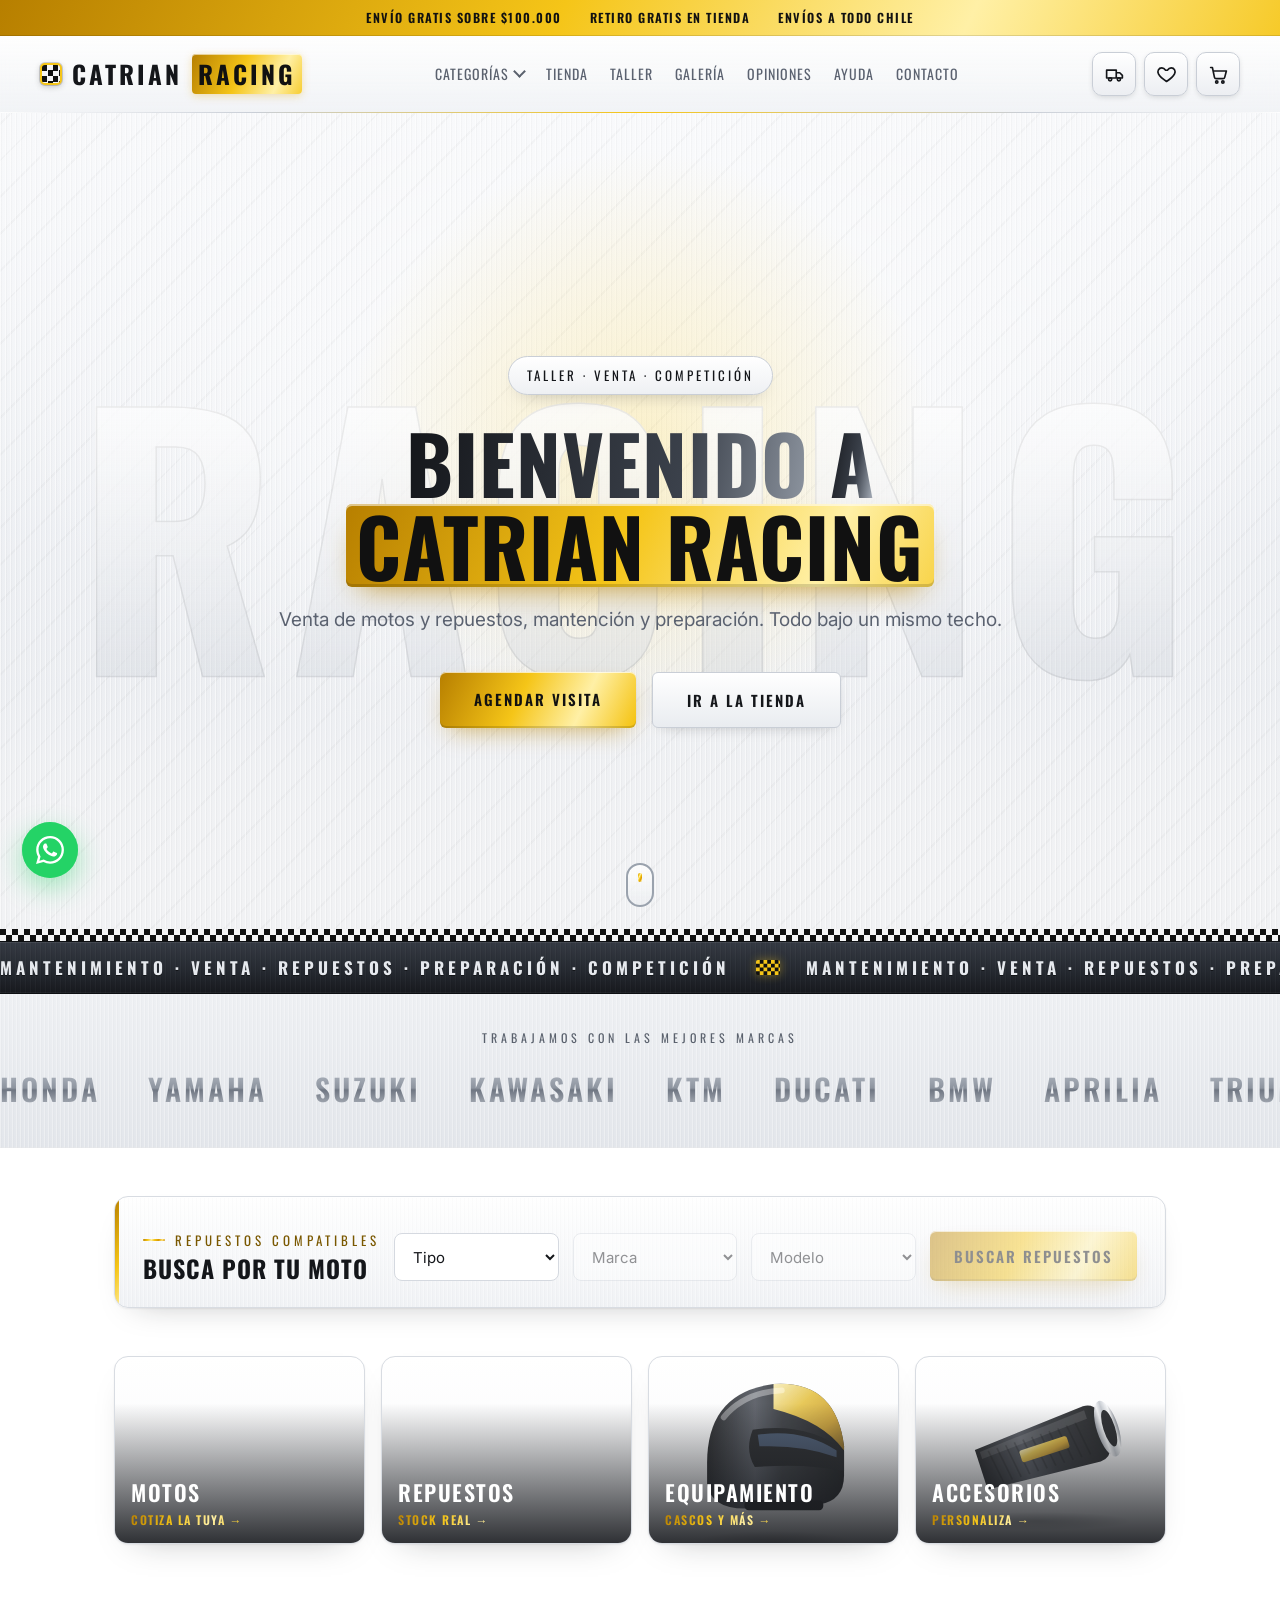
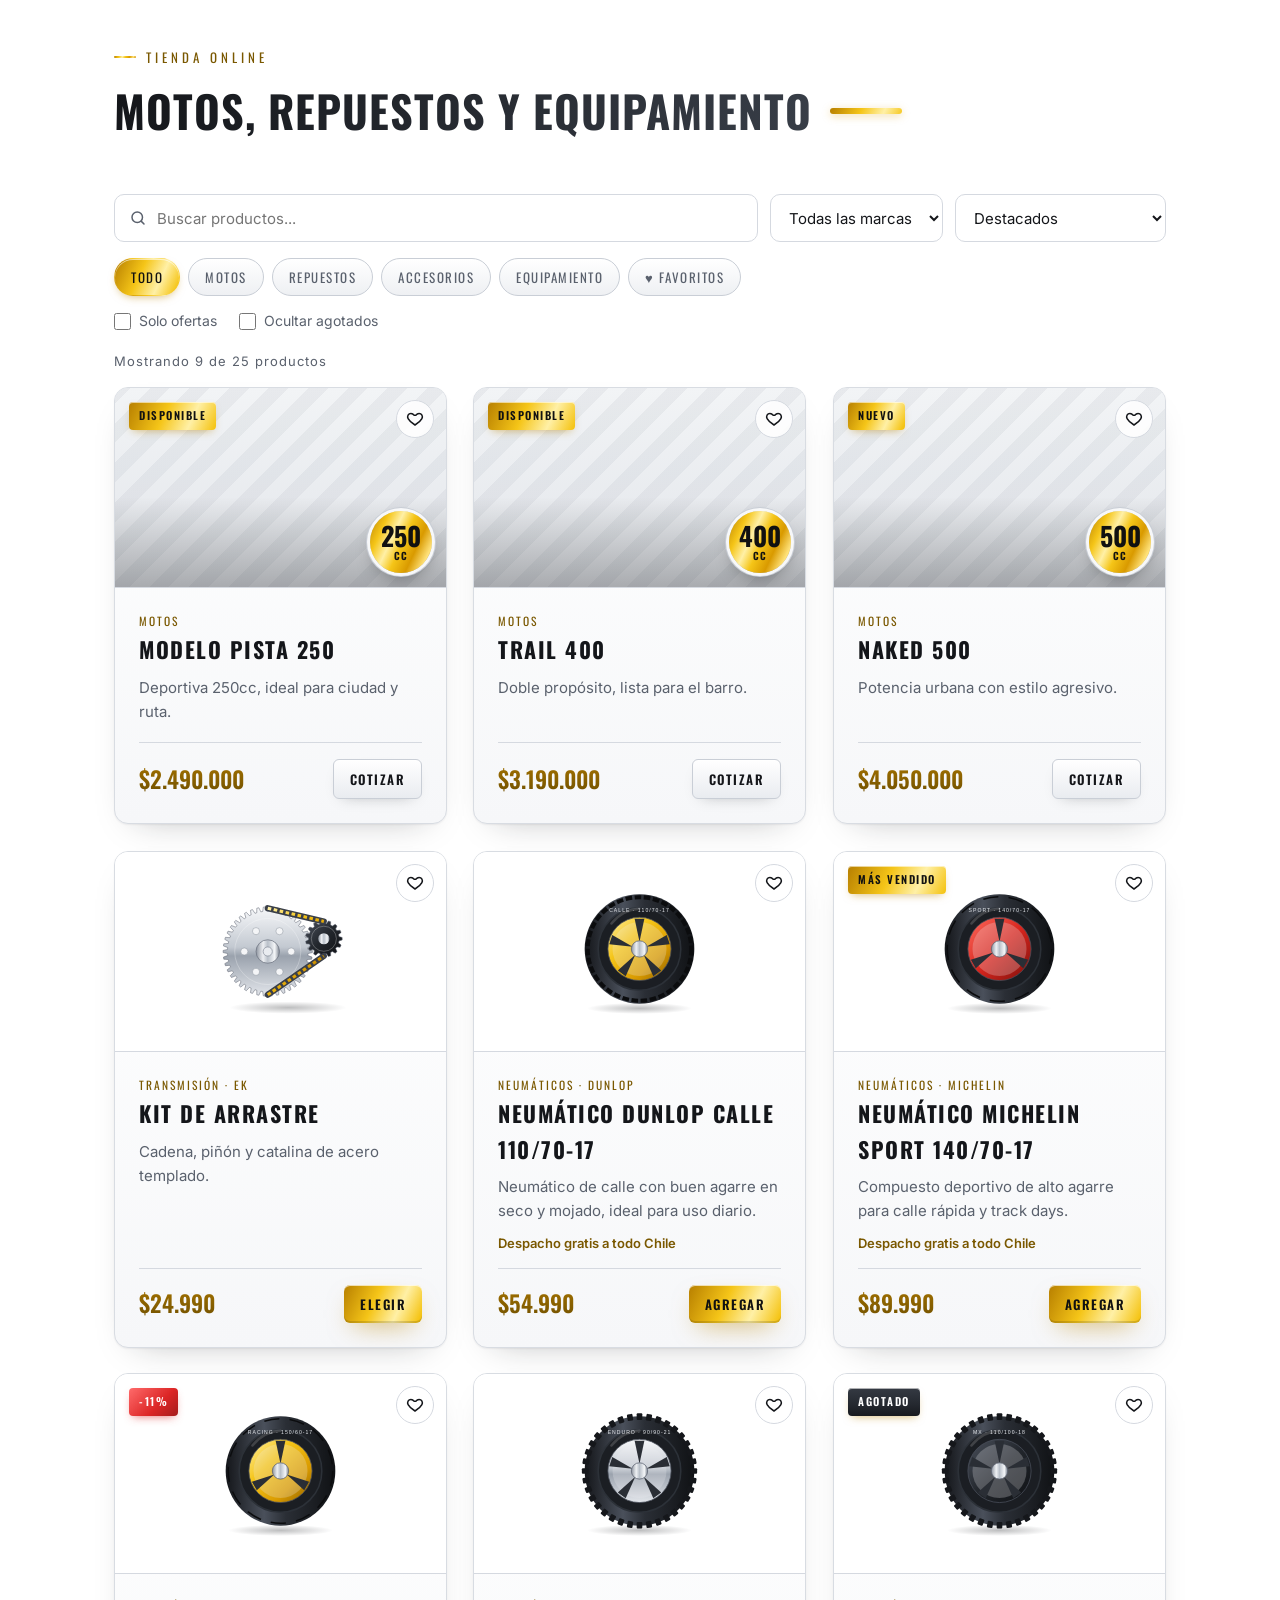
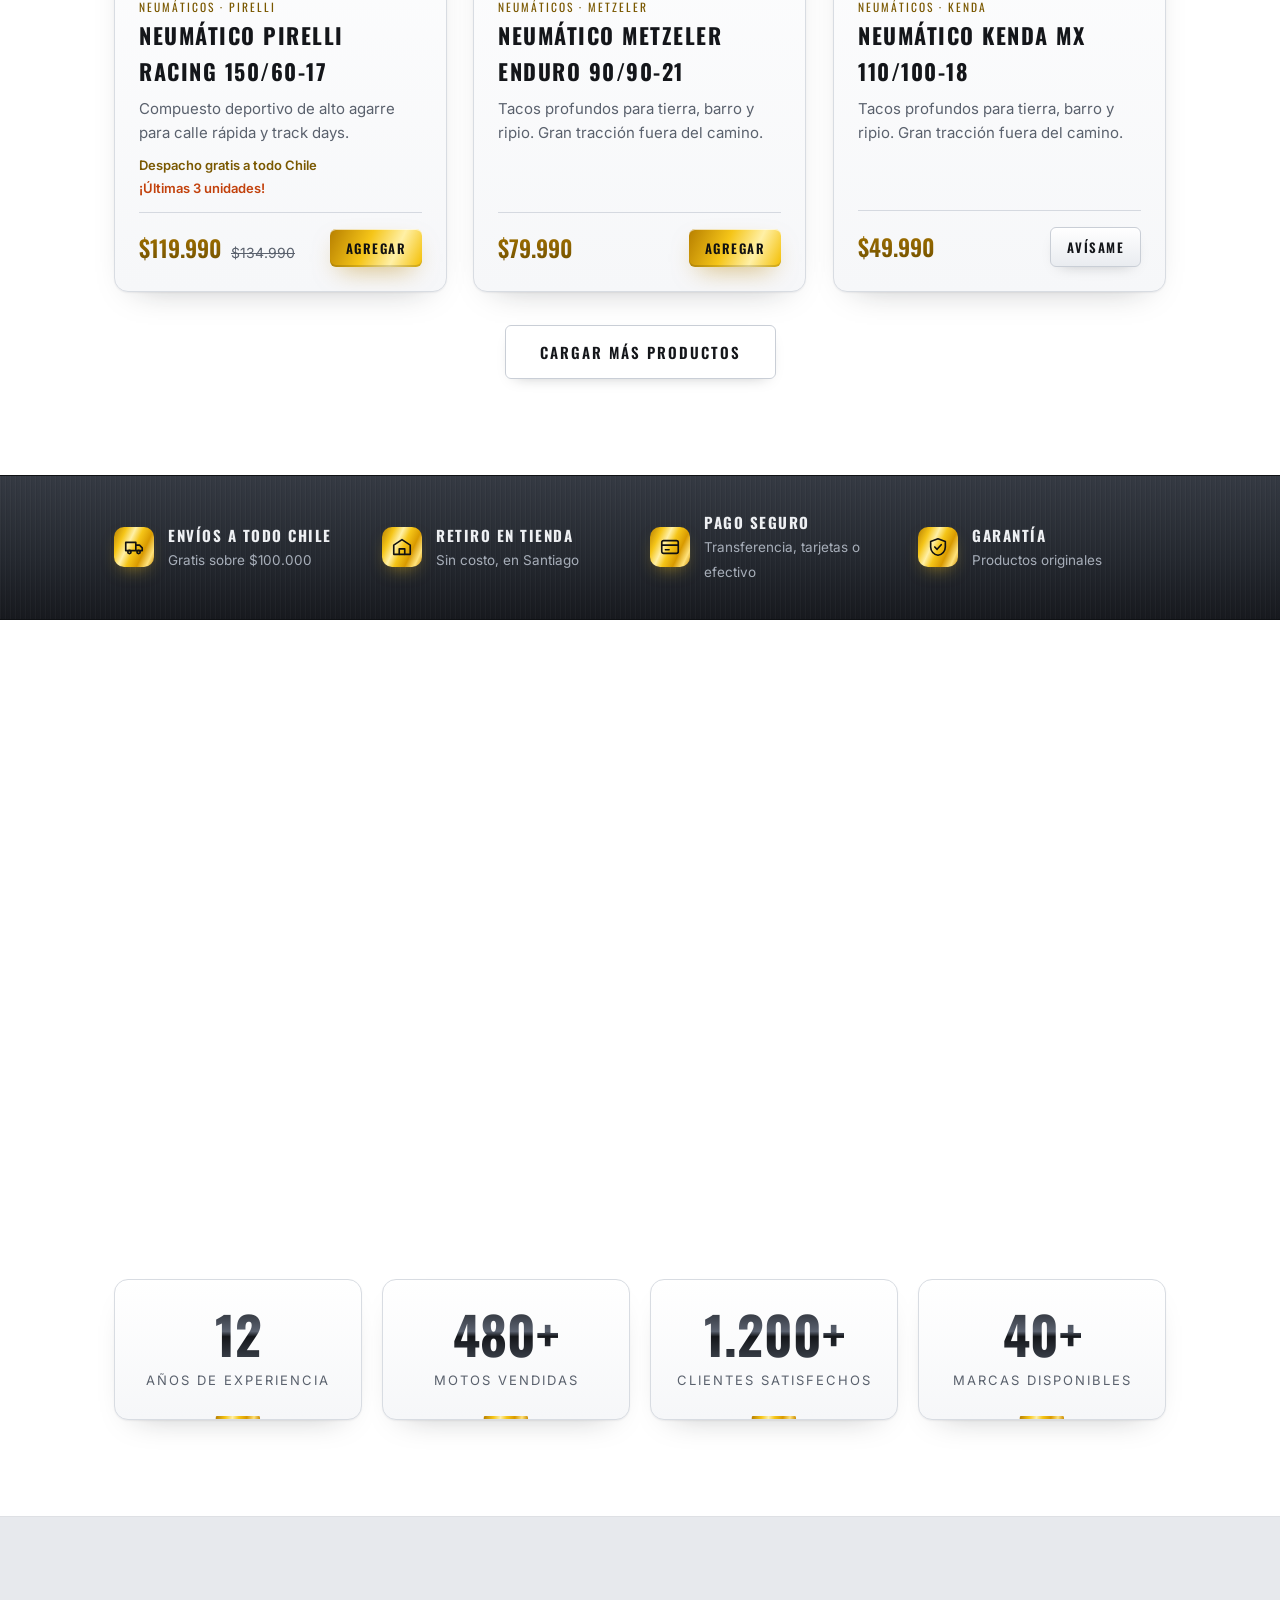
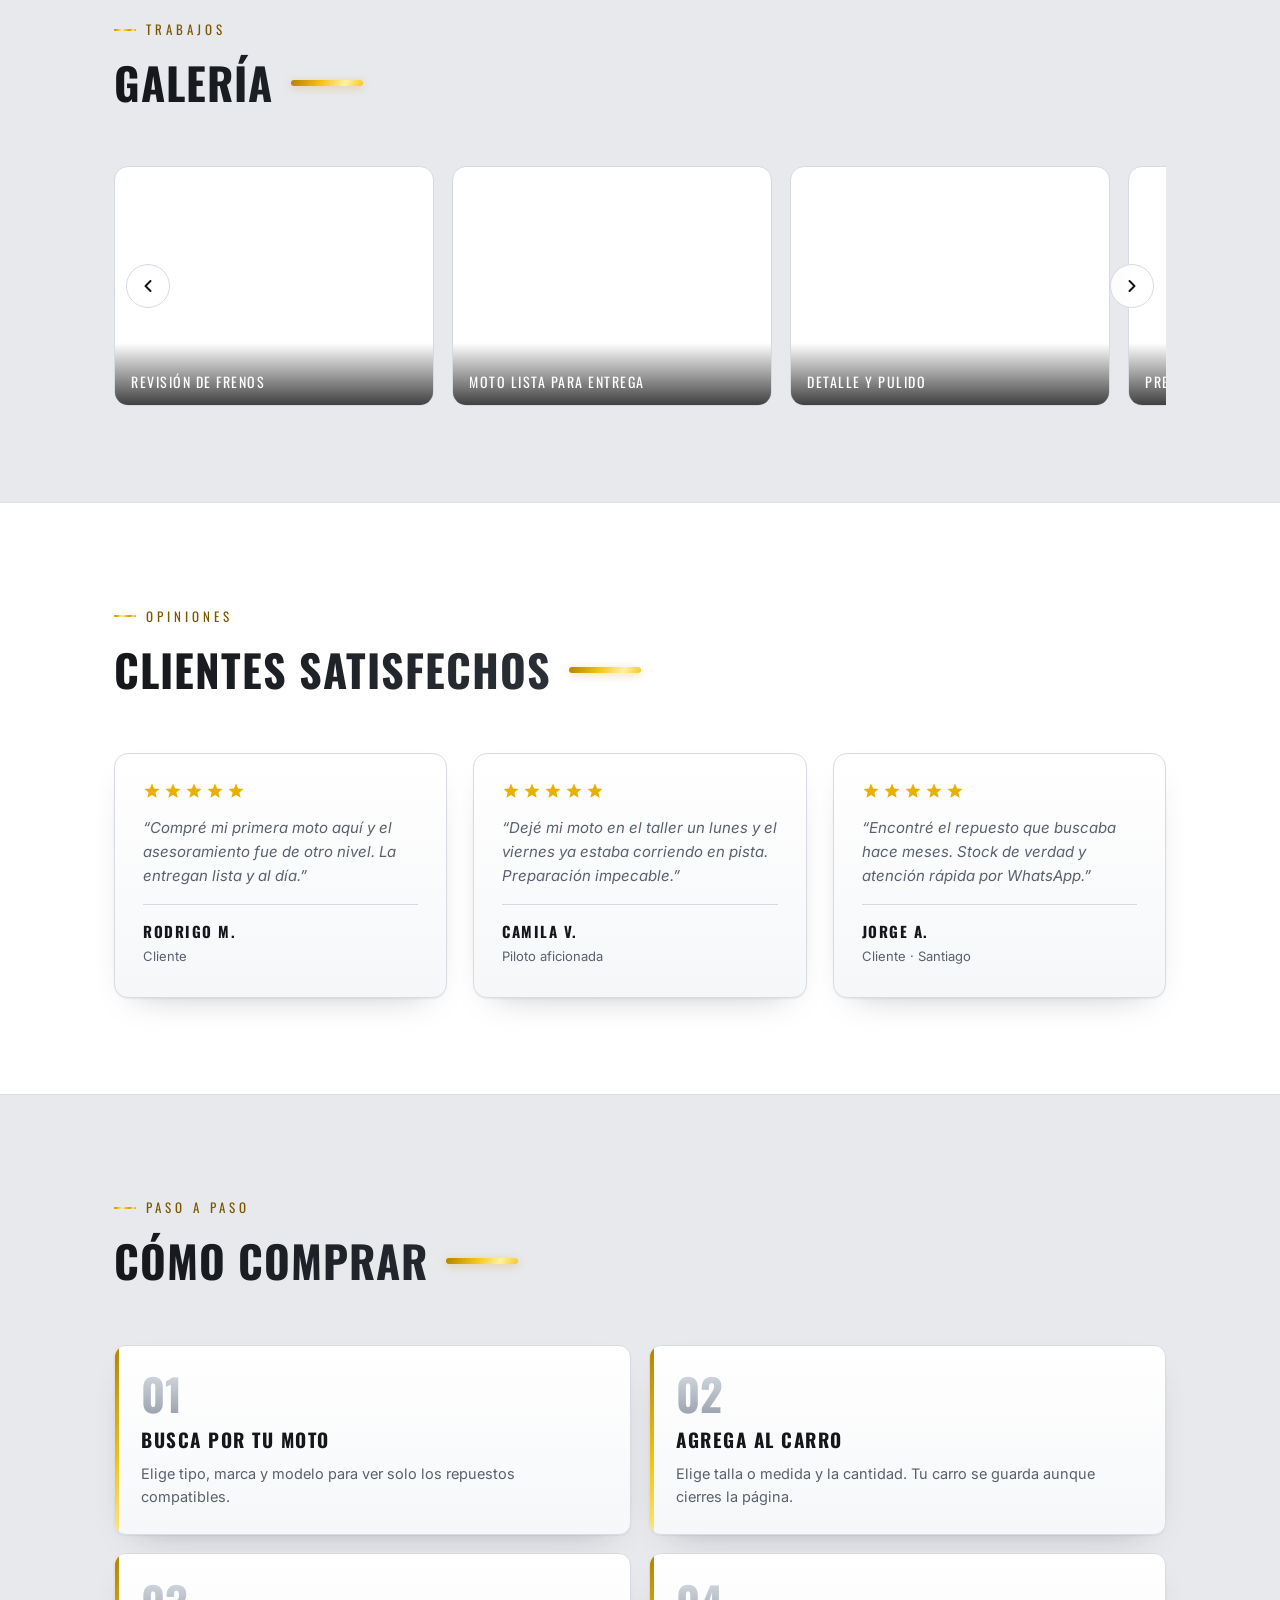
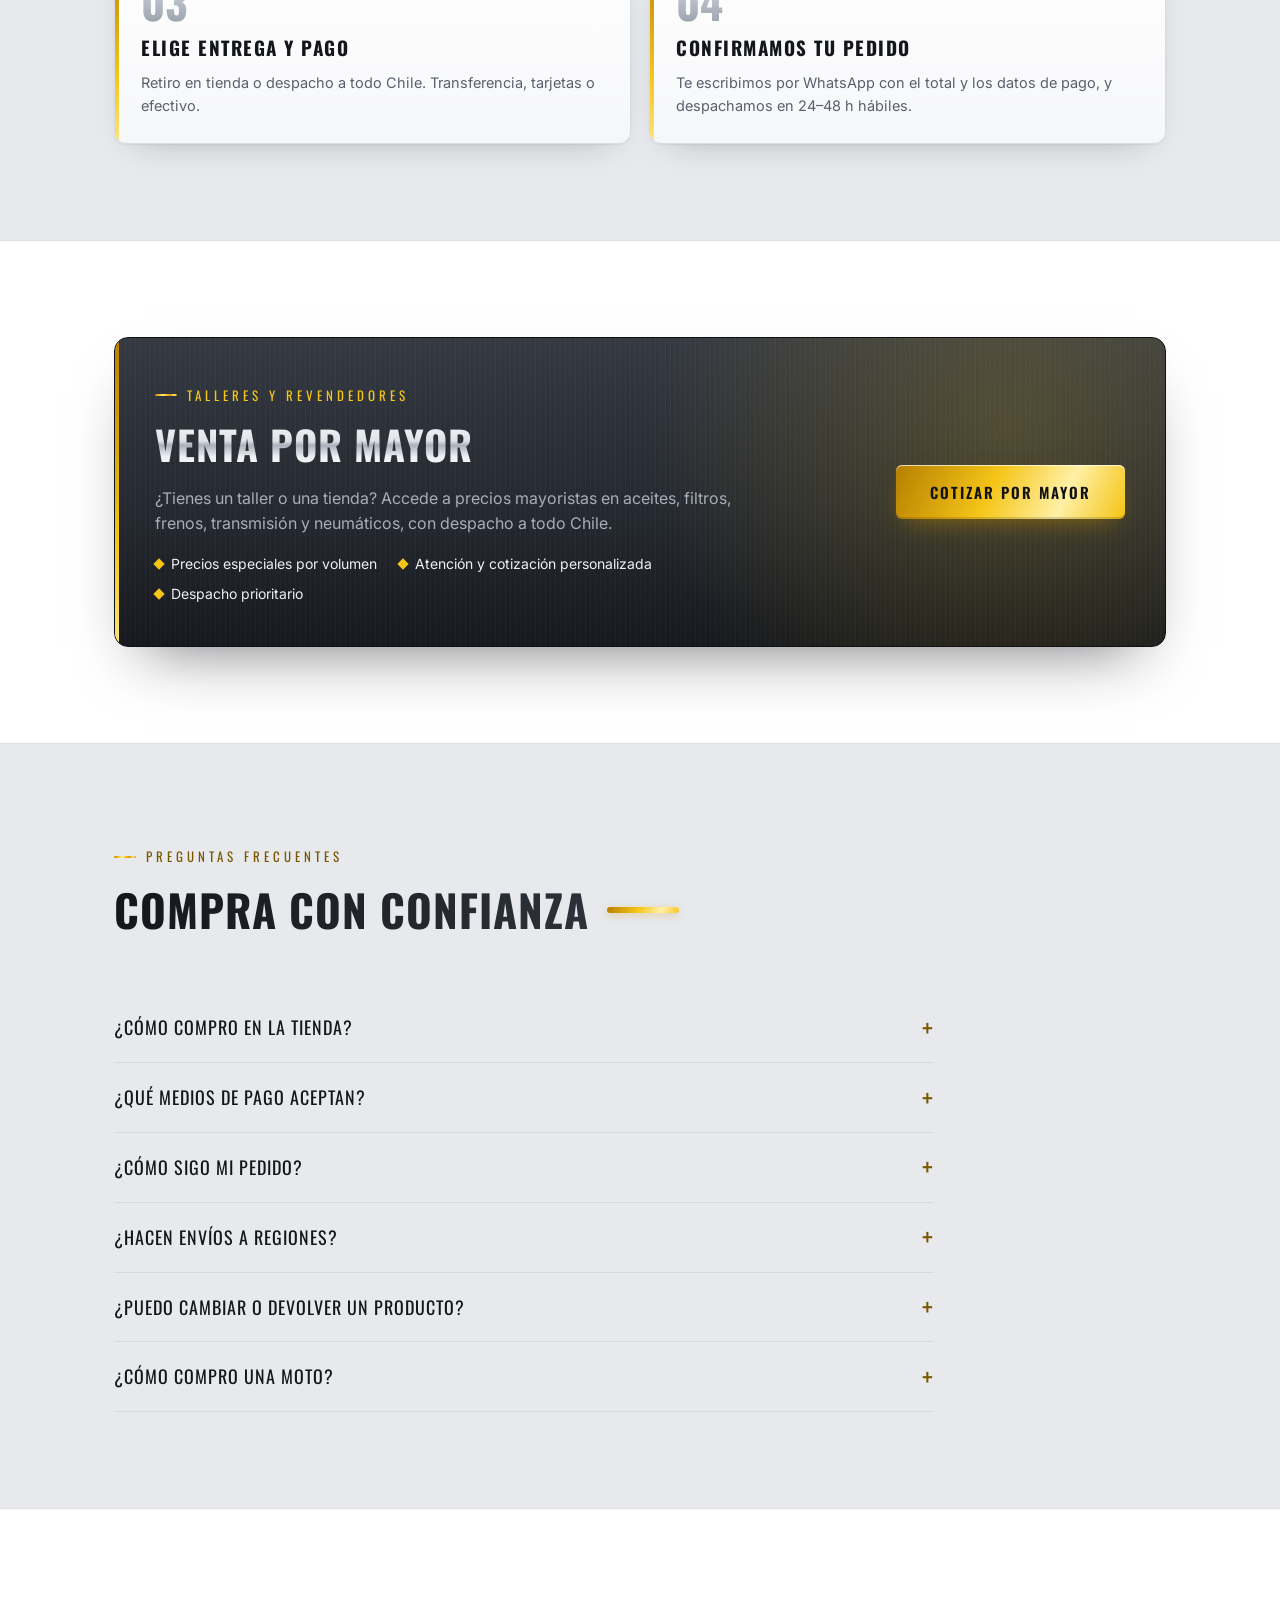
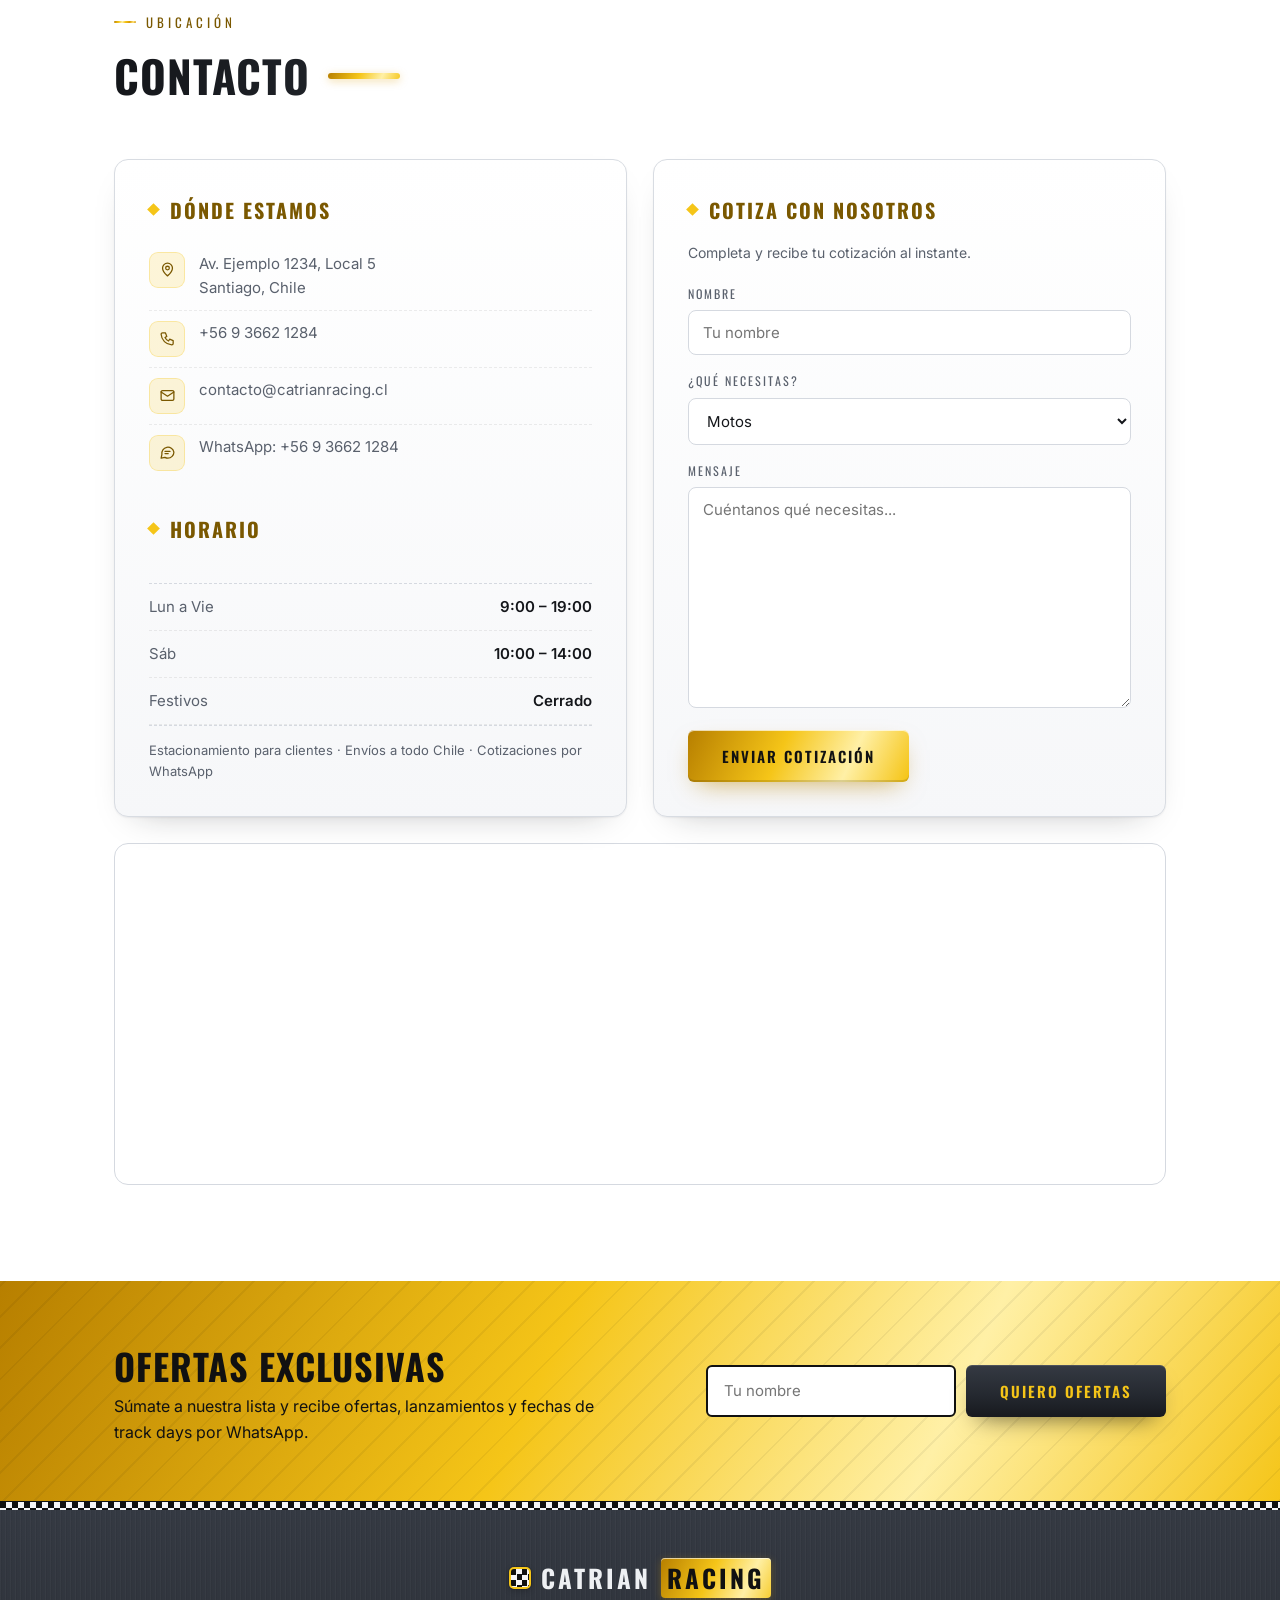
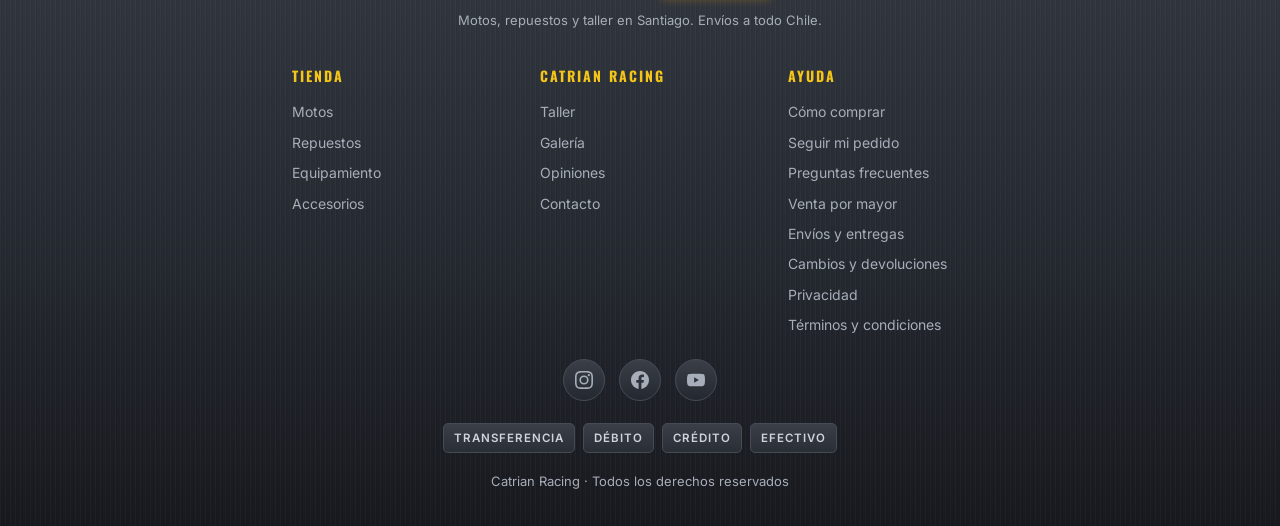
==== index.html @ 2f7155d2 "SEO: direcciones propias, metadatos, sitemap y catálogo de Google - /productos/<id> y /categoria/<ca" ====
<!DOCTYPE html>
<html lang="es">
<head>
    <meta charset="UTF-8">
    <meta name="viewport" content="width=device-width, initial-scale=1.0">
    <title>Catrian Racing | Motos, Repuestos y Taller</title>
    <meta name="description" content="Venta de motos y repuestos, mantención y preparación para competición. Santiago, Chile.">
    <link rel="canonical" href="https://catrian-racing.vercel.app/">
    <meta name="theme-color" content="#f5c518">
    <meta property="og:type" content="website">
    <meta property="og:site_name" content="Catrian Racing">
    <meta property="og:locale" content="es_CL">
    <meta property="og:title" content="Catrian Racing | Motos, Repuestos y Taller">
    <meta property="og:description" content="Venta de motos y repuestos, mantención y preparación para competición. Santiago, Chile.">
    <meta property="og:url" content="https://catrian-racing.vercel.app/">
    <meta property="og:image" content="https://catrian-racing.vercel.app/img/productos/neumatico.png">
    <meta name="twitter:card" content="summary_large_image">
    <script type="application/ld+json">{"@context":"https://schema.org","@type":"MotorcycleDealer","name":"Catrian Racing","url":"https://catrian-racing.vercel.app/","image":"https://catrian-racing.vercel.app/img/productos/neumatico.png","email":"contacto@catrianracing.cl","telephone":"+56936621284","priceRange":"$$","address":{"@type":"PostalAddress","addressLocality":"Santiago","addressCountry":"CL"},"areaServed":"CL"}</script>
    <link rel="icon" href="data:image/svg+xml,%3Csvg xmlns='http://www.w3.org/2000/svg' viewBox='0 0 16 16'%3E%3Crect width='16' height='16' rx='3' fill='%23f5c518'/%3E%3Crect width='8' height='8' fill='%23111'/%3E%3Crect x='8' y='8' width='8' height='8' fill='%23111'/%3E%3C/svg%3E">
    <link rel="preconnect" href="https://fonts.googleapis.com">
    <link rel="preconnect" href="https://fonts.gstatic.com" crossorigin>
    <link href="https://fonts.googleapis.com/css2?family=Oswald:wght@400;500;600;700&family=Inter:wght@400;500;600&display=swap" rel="stylesheet">
    <link rel="stylesheet" href="styles.css">
    <link rel="stylesheet" href="fx.css">
    <script>document.documentElement.classList.add('js');</script>
</head>
<body>

    <div class="scroll-progress" aria-hidden="true"></div>

    <div class="announce">
        <span>Envío gratis sobre $100.000</span>
        <span>Retiro gratis en tienda</span>
        <span>Envíos a todo Chile</span>
    </div>

    <header class="header">
        <a href="#inicio" class="logo" id="logo">
            <span class="logo-mark" aria-hidden="true"></span>
            CATRIAN <span class="logo-accent">RACING</span>
        </a>
        <nav class="nav" id="main-nav">
            <div class="nav-cats" id="nav-cats">
                <button type="button" class="nav-cats-btn" id="nav-cats-btn" aria-expanded="false" aria-controls="mega">Categorías</button>
                <div class="mega" id="mega"></div>
            </div>
            <a href="#tienda">Tienda</a>
            <a href="#taller" class="nav-mid">Taller</a>
            <a href="#galeria" class="nav-wide">Galería</a>
            <a href="#testimonios" class="nav-wide">Opiniones</a>
            <a href="#ayuda" class="nav-mid">Ayuda</a>
            <a href="#seguimiento" class="nav-mobile-only">Mi pedido</a>
            <a href="#contacto" class="nav-narrow">Contacto</a>
        </nav>
        <div class="header-actions">
        <a href="#seguimiento" class="cart-btn track-btn" aria-label="Seguir mi pedido" title="Seguir mi pedido">
            <svg viewBox="0 0 24 24" fill="none" stroke="currentColor" stroke-width="1.9" stroke-linecap="round" stroke-linejoin="round" aria-hidden="true"><path d="M3 7h11v9H3zM14 10h4l3 3v3h-7z"/><circle cx="7" cy="17.5" r="1.8"/><circle cx="17" cy="17.5" r="1.8"/></svg>
        </a>
        <button type="button" class="cart-btn" id="fav-open" aria-label="Ver favoritos">
            <svg viewBox="0 0 24 24" fill="none" stroke="currentColor" stroke-width="1.9" stroke-linejoin="round" aria-hidden="true"><path d="M12 20s-7-4.4-9.2-8.6C1.2 8.2 3 4.5 6.6 4.5c2.1 0 3.4 1.2 4.4 2.6h2c1-1.4 2.3-2.6 4.4-2.6 3.6 0 5.4 3.7 3.8 6.9C19 15.6 12 20 12 20z"/></svg>
            <span class="cart-count" id="fav-count">0</span>
        </button>
        <button type="button" class="cart-btn" id="cart-open" aria-label="Abrir carro de compras">
            <svg viewBox="0 0 24 24" fill="none" stroke="currentColor" stroke-width="1.9" stroke-linecap="round" stroke-linejoin="round" aria-hidden="true"><path d="M3 4h2l2.4 11.2a2 2 0 0 0 2 1.6h7.7a2 2 0 0 0 2-1.5L21 8H6"/><circle cx="10" cy="20.5" r="1.3"/><circle cx="17" cy="20.5" r="1.3"/></svg>
            <span class="cart-count" id="cart-count">0</span>
        </button>
        <button type="button" class="cart-btn menu-btn" id="menu-btn" aria-label="Abrir menú" aria-expanded="false" aria-controls="main-nav">
            <svg viewBox="0 0 24 24" fill="none" stroke="currentColor" stroke-width="2" stroke-linecap="round" aria-hidden="true"><path d="M4 7h16M4 12h16M4 17h16"/></svg>
        </button>
        </div>
    </header>

    <section id="inicio" class="hero">
        <img class="hero-bg" src="https://loremflickr.com/1600/900/motorcycle,racing?lock=1" alt="" onerror="this.remove()">
        <div class="hero-shade" aria-hidden="true"></div>
        <div class="hero-lines" aria-hidden="true"></div>
        <div class="hero-glow" aria-hidden="true"></div>
        <div class="hero-word" aria-hidden="true">RACING</div>
        <div class="hero-streaks" aria-hidden="true">
            <span></span><span></span><span></span><span></span><span></span><span></span><span></span>
        </div>
        <div class="hero-content">
            <span class="hero-badge">Taller · Venta · Competición</span>
            <h1>Bienvenido a <span class="accent">Catrian Racing</span></h1>
            <p>Venta de motos y repuestos, mantención y preparación. Todo bajo un mismo techo.</p>
            <div class="hero-cta">
                <a href="https://wa.me/56936621284?text=Hola%2C%20quiero%20agendar%20una%20visita%20al%20taller" target="_blank" rel="noopener" class="btn btn-primary">Agendar visita</a>
                <a href="#tienda" class="btn btn-ghost">Ir a la tienda</a>
            </div>
        </div>
        <a href="#tienda" class="scroll-cue" aria-label="Bajar a la tienda"><span></span></a>
        <div class="checkered" aria-hidden="true"></div>
    </section>

    <div class="ticker" aria-hidden="true">
        <div class="ticker-track">
            <span>Mantenimiento · Venta · Repuestos · Preparación · Competición</span>
            <span>Mantenimiento · Venta · Repuestos · Preparación · Competición</span>
            <span>Mantenimiento · Venta · Repuestos · Preparación · Competición</span>
            <span>Mantenimiento · Venta · Repuestos · Preparación · Competición</span>
            <span>Mantenimiento · Venta · Repuestos · Preparación · Competición</span>
            <span>Mantenimiento · Venta · Repuestos · Preparación · Competición</span>
        </div>
    </div>

    <div class="brands" aria-hidden="true">
        <p class="brands-title">Trabajamos con las mejores marcas</p>
        <div class="brands-track">
            <span>Honda</span><span>Yamaha</span><span>Suzuki</span><span>Kawasaki</span><span>KTM</span><span>Ducati</span><span>BMW</span><span>Aprilia</span><span>Triumph</span><span>Royal Enfield</span>
            <span>Honda</span><span>Yamaha</span><span>Suzuki</span><span>Kawasaki</span><span>KTM</span><span>Ducati</span><span>BMW</span><span>Aprilia</span><span>Triumph</span><span>Royal Enfield</span>
        </div>
    </div>

    <section class="finder" aria-labelledby="finder-title">
        <div class="container">
            <form class="finder-card" id="fit-form">
                <div class="finder-head">
                    <span class="section-tag">Repuestos compatibles</span>
                    <h2 id="finder-title">Busca por tu moto</h2>
                </div>
                <label class="sr-only" for="fit-type">Tipo de moto</label>
                <select id="fit-type"></select>
                <label class="sr-only" for="fit-brand">Marca</label>
                <select id="fit-brand"></select>
                <label class="sr-only" for="fit-model">Modelo</label>
                <select id="fit-model"></select>
                <button type="submit" class="btn btn-primary" id="fit-go" disabled>Buscar repuestos</button>
            </form>
        </div>
    </section>

    <section class="collections" aria-label="Colecciones">
        <div class="container collections-grid">
            <a href="#c/Motos" class="collection">
                <img src="https://live.staticflickr.com/2315/1961611743_74c76f78f8.jpg" alt="" loading="lazy" onerror="this.remove()">
                <span class="collection-label">Motos <em>Cotiza la tuya →</em></span>
            </a>
            <a href="#c/Repuestos" class="collection">
                <img src="https://live.staticflickr.com/4044/4381533356_0afbaa8402_b.jpg" alt="" loading="lazy" onerror="this.remove()">
                <span class="collection-label">Repuestos <em>Stock real →</em></span>
            </a>
            <a href="#c/Equipamiento" class="collection">
                <img src="img/productos/casco.svg" alt="" loading="lazy" class="col-svg" onerror="this.remove()">
                <span class="collection-label">Equipamiento <em>Cascos y más →</em></span>
            </a>
            <a href="#c/Accesorios" class="collection">
                <img src="img/productos/escape.svg" alt="" loading="lazy" class="col-svg" onerror="this.remove()">
                <span class="collection-label">Accesorios <em>Personaliza →</em></span>
            </a>
        </div>
    </section>

    <section id="tienda" class="section">
        <div class="container">
            <div class="section-head reveal shop-head">
                <span class="section-tag">Tienda online</span>
                <h2>Motos, repuestos y equipamiento</h2>
            </div>

            <div class="collection-head" id="collection-head" hidden>
                <nav class="pdp-crumbs col-crumbs" id="col-crumbs" aria-label="Ruta"></nav>
                <div class="col-banner">
                    <div class="col-text">
                        <span class="section-tag" id="col-tag"></span>
                        <h1 id="col-title"></h1>
                        <p id="col-desc"></p>
                        <span class="col-count" id="col-count"></span>
                    </div>
                    <div class="col-art" id="col-art" aria-hidden="true"></div>
                </div>
                <div class="col-subs" id="col-subs"></div>
            </div>

            <div class="shop-toolbar">
                <label class="shop-search">
                    <svg viewBox="0 0 24 24" fill="none" stroke="currentColor" stroke-width="2" stroke-linecap="round" stroke-linejoin="round" aria-hidden="true"><circle cx="11" cy="11" r="7"/><path d="M20 20l-3.5-3.5"/></svg>
                    <input type="search" id="shop-search" placeholder="Buscar productos..." aria-label="Buscar productos">
                </label>
                <select id="shop-brand" class="shop-select" aria-label="Filtrar por marca">
                    <option value="">Todas las marcas</option>
                </select>
                <select id="shop-sort" class="shop-select" aria-label="Ordenar productos">
                    <option value="featured">Destacados</option>
                    <option value="price-asc">Precio: menor a mayor</option>
                    <option value="price-desc">Precio: mayor a menor</option>
                    <option value="name">Nombre A–Z</option>
                </select>
            </div>
            <div class="shop-chips" id="shop-chips" role="group" aria-label="Filtrar por categoría">
                <button type="button" class="chip active" data-cat="all">Todo</button>
                <button type="button" class="chip" data-cat="Motos">Motos</button>
                <button type="button" class="chip" data-cat="Repuestos">Repuestos</button>
                <button type="button" class="chip" data-cat="Accesorios">Accesorios</button>
                <button type="button" class="chip" data-cat="Equipamiento">Equipamiento</button>
                <button type="button" class="chip" data-cat="fav">♥ Favoritos</button>
            </div>
            <div class="shop-chips shop-subs" id="shop-subs" role="group" aria-label="Filtrar repuestos por tipo" hidden></div>
            <div class="fit-current" id="fit-current" hidden>
                <span>Mostrando productos compatibles con tu <strong id="fit-current-name"></strong></span>
                <button type="button" class="back-link" id="fit-clear">Quitar filtro ✕</button>
            </div>
            <div class="facets" id="facets" hidden></div>
            <div class="shop-filters">
                <label class="check"><input type="checkbox" id="only-sale"> Solo ofertas</label>
                <label class="check"><input type="checkbox" id="only-stock"> Ocultar agotados</label>
            </div>
            <p class="shop-count" id="shop-count" aria-live="polite"></p>
            <div class="grid" id="product-grid"></div>
            <p class="shop-empty" id="shop-empty" hidden></p>
            <div class="shop-more-wrap">
                <button type="button" class="btn btn-ghost" id="shop-more" hidden>Cargar más productos</button>
            </div>

            <div class="recent" id="recent" hidden>
                <h3>Vistos recientemente</h3>
                <div class="recent-list" id="recent-list"></div>
            </div>
        </div>
    </section>

    <section class="perks">
        <div class="container perks-grid">
            <div class="perk">
                <svg viewBox="0 0 24 24" fill="none" stroke="currentColor" stroke-width="1.8" stroke-linecap="round" stroke-linejoin="round" aria-hidden="true"><path d="M3 7h11v9H3zM14 10h4l3 3v3h-7z"/><circle cx="7" cy="17.5" r="1.8"/><circle cx="17" cy="17.5" r="1.8"/></svg>
                <div><strong>Envíos a todo Chile</strong><span>Gratis sobre $100.000</span></div>
            </div>
            <div class="perk">
                <svg viewBox="0 0 24 24" fill="none" stroke="currentColor" stroke-width="1.8" stroke-linecap="round" stroke-linejoin="round" aria-hidden="true"><path d="M3 10l9-6 9 6v10H3z"/><path d="M9 20v-6h6v6"/></svg>
                <div><strong>Retiro en tienda</strong><span>Sin costo, en Santiago</span></div>
            </div>
            <div class="perk">
                <svg viewBox="0 0 24 24" fill="none" stroke="currentColor" stroke-width="1.8" stroke-linecap="round" stroke-linejoin="round" aria-hidden="true"><rect x="3" y="5" width="18" height="14" rx="2"/><path d="M3 10h18M7 15h4"/></svg>
                <div><strong>Pago seguro</strong><span>Transferencia, tarjetas o efectivo</span></div>
            </div>
            <div class="perk">
                <svg viewBox="0 0 24 24" fill="none" stroke="currentColor" stroke-width="1.8" stroke-linecap="round" stroke-linejoin="round" aria-hidden="true"><path d="M12 3l8 3v6c0 4.5-3.4 8.3-8 9-4.6-.7-8-4.5-8-9V6z"/><path d="M8.5 12l2.5 2.5 4.5-5"/></svg>
                <div><strong>Garantía</strong><span>Productos originales</span></div>
            </div>
        </div>
    </section>

    <section id="taller" class="section">
        <div class="container">
            <div class="section-head reveal">
                <span class="section-tag">Servicios</span>
                <h2>El taller</h2>
            </div>
            <ul class="services">
                <li class="service reveal">
                    <span class="service-num">01</span>
                    <span class="service-check" aria-hidden="true">
                        <svg viewBox="0 0 24 24" fill="none" stroke="currentColor" stroke-width="2.4" stroke-linecap="round" stroke-linejoin="round"><path d="M4 12.5l5 5L20 6.5"/></svg>
                    </span>
                    <h3>Mantención general</h3>
                    <p>Aceite, filtros y revisión completa.</p>
                </li>
                <li class="service reveal">
                    <span class="service-num">02</span>
                    <span class="service-check" aria-hidden="true">
                        <svg viewBox="0 0 24 24" fill="none" stroke="currentColor" stroke-width="2.4" stroke-linecap="round" stroke-linejoin="round"><path d="M4 12.5l5 5L20 6.5"/></svg>
                    </span>
                    <h3>Diagnóstico</h3>
                    <p>Fallas mecánicas y eléctricas.</p>
                </li>
                <li class="service reveal">
                    <span class="service-num">03</span>
                    <span class="service-check" aria-hidden="true">
                        <svg viewBox="0 0 24 24" fill="none" stroke="currentColor" stroke-width="2.4" stroke-linecap="round" stroke-linejoin="round"><path d="M4 12.5l5 5L20 6.5"/></svg>
                    </span>
                    <h3>Preparación</h3>
                    <p>Puesta a punto para competición.</p>
                </li>
                <li class="service reveal">
                    <span class="service-num">04</span>
                    <span class="service-check" aria-hidden="true">
                        <svg viewBox="0 0 24 24" fill="none" stroke="currentColor" stroke-width="2.4" stroke-linecap="round" stroke-linejoin="round"><path d="M4 12.5l5 5L20 6.5"/></svg>
                    </span>
                    <h3>Frenos y suspensión</h3>
                    <p>Ajuste y reemplazo.</p>
                </li>
            </ul>
            <div class="stats">
                <div class="stat reveal">
                    <span class="stat-num" data-count="12" data-suffix="">0</span>
                    <span class="stat-label">Años de experiencia</span>
                </div>
                <div class="stat reveal">
                    <span class="stat-num" data-count="480" data-suffix="+">0</span>
                    <span class="stat-label">Motos vendidas</span>
                </div>
                <div class="stat reveal">
                    <span class="stat-num" data-count="1200" data-suffix="+">0</span>
                    <span class="stat-label">Clientes satisfechos</span>
                </div>
                <div class="stat reveal">
                    <span class="stat-num" data-count="40" data-suffix="+">0</span>
                    <span class="stat-label">Marcas disponibles</span>
                </div>
            </div>
        </div>
    </section>

    <section id="galeria" class="section section-alt">
        <div class="container">
            <div class="section-head reveal">
                <span class="section-tag">Trabajos</span>
                <h2>Galería</h2>
            </div>
            <div class="gallery-wrap reveal">
                <div class="gallery" id="gallery">
                    <figure class="gallery-item">
                        <img src="https://loremflickr.com/800/600/motorcycle?lock=5" alt="Puesta a punto en pista" loading="lazy" onerror="this.remove()">
                        <figcaption>Puesta a punto en pista</figcaption>
                    </figure>
                    <figure class="gallery-item">
                        <img src="https://loremflickr.com/800/600/motorcycle?lock=6" alt="Cambio de neumáticos" loading="lazy" onerror="this.remove()">
                        <figcaption>Cambio de neumáticos</figcaption>
                    </figure>
                    <figure class="gallery-item">
                        <img src="https://loremflickr.com/800/600/motorcycle?lock=7" alt="Revisión de frenos" loading="lazy" onerror="this.remove()">
                        <figcaption>Revisión de frenos</figcaption>
                    </figure>
                    <figure class="gallery-item">
                        <img src="https://loremflickr.com/800/600/motorcycle?lock=8" alt="Moto lista para entrega" loading="lazy" onerror="this.remove()">
                        <figcaption>Moto lista para entrega</figcaption>
                    </figure>
                    <figure class="gallery-item">
                        <img src="https://loremflickr.com/800/600/motorcycle?lock=9" alt="Detalle y pulido" loading="lazy" onerror="this.remove()">
                        <figcaption>Detalle y pulido</figcaption>
                    </figure>
                    <figure class="gallery-item">
                        <img src="https://loremflickr.com/800/600/motorcycle?lock=10" alt="Preparación de motor" loading="lazy" onerror="this.remove()">
                        <figcaption>Preparación de motor</figcaption>
                    </figure>
                </div>
                <button class="gallery-btn prev" aria-label="Anterior" id="gallery-prev">
                    <svg viewBox="0 0 24 24" fill="none" stroke="currentColor" stroke-width="2.4" stroke-linecap="round" stroke-linejoin="round"><path d="M15 18l-6-6 6-6"/></svg>
                </button>
                <button class="gallery-btn next" aria-label="Siguiente" id="gallery-next">
                    <svg viewBox="0 0 24 24" fill="none" stroke="currentColor" stroke-width="2.4" stroke-linecap="round" stroke-linejoin="round"><path d="M9 6l6 6-6 6"/></svg>
                </button>
            </div>
        </div>
    </section>

    <section id="testimonios" class="section">
        <div class="container">
            <div class="section-head reveal">
                <span class="section-tag">Opiniones</span>
                <h2>Clientes satisfechos</h2>
            </div>
            <div class="grid">
                <figure class="testimonial reveal">
                    <div class="stars" aria-label="5 de 5 estrellas">
                        <svg viewBox="0 0 24 24" fill="currentColor" aria-hidden="true"><path d="M12 17.27L18.18 21l-1.64-7.03L22 9.24l-7.19-.61L12 2 9.19 8.63 2 9.24l5.46 4.73L5.82 21z"/></svg>
                        <svg viewBox="0 0 24 24" fill="currentColor" aria-hidden="true"><path d="M12 17.27L18.18 21l-1.64-7.03L22 9.24l-7.19-.61L12 2 9.19 8.63 2 9.24l5.46 4.73L5.82 21z"/></svg>
                        <svg viewBox="0 0 24 24" fill="currentColor" aria-hidden="true"><path d="M12 17.27L18.18 21l-1.64-7.03L22 9.24l-7.19-.61L12 2 9.19 8.63 2 9.24l5.46 4.73L5.82 21z"/></svg>
                        <svg viewBox="0 0 24 24" fill="currentColor" aria-hidden="true"><path d="M12 17.27L18.18 21l-1.64-7.03L22 9.24l-7.19-.61L12 2 9.19 8.63 2 9.24l5.46 4.73L5.82 21z"/></svg>
                        <svg viewBox="0 0 24 24" fill="currentColor" aria-hidden="true"><path d="M12 17.27L18.18 21l-1.64-7.03L22 9.24l-7.19-.61L12 2 9.19 8.63 2 9.24l5.46 4.73L5.82 21z"/></svg>
                    </div>
                    <blockquote>“Compré mi primera moto aquí y el asesoramiento fue de otro nivel. La entregan lista y al día.”</blockquote>
                    <figcaption>
                        <strong>Rodrigo M.</strong>
                        <span>Cliente</span>
                    </figcaption>
                </figure>

                <figure class="testimonial reveal">
                    <div class="stars" aria-label="5 de 5 estrellas">
                        <svg viewBox="0 0 24 24" fill="currentColor" aria-hidden="true"><path d="M12 17.27L18.18 21l-1.64-7.03L22 9.24l-7.19-.61L12 2 9.19 8.63 2 9.24l5.46 4.73L5.82 21z"/></svg>
                        <svg viewBox="0 0 24 24" fill="currentColor" aria-hidden="true"><path d="M12 17.27L18.18 21l-1.64-7.03L22 9.24l-7.19-.61L12 2 9.19 8.63 2 9.24l5.46 4.73L5.82 21z"/></svg>
                        <svg viewBox="0 0 24 24" fill="currentColor" aria-hidden="true"><path d="M12 17.27L18.18 21l-1.64-7.03L22 9.24l-7.19-.61L12 2 9.19 8.63 2 9.24l5.46 4.73L5.82 21z"/></svg>
                        <svg viewBox="0 0 24 24" fill="currentColor" aria-hidden="true"><path d="M12 17.27L18.18 21l-1.64-7.03L22 9.24l-7.19-.61L12 2 9.19 8.63 2 9.24l5.46 4.73L5.82 21z"/></svg>
                        <svg viewBox="0 0 24 24" fill="currentColor" aria-hidden="true"><path d="M12 17.27L18.18 21l-1.64-7.03L22 9.24l-7.19-.61L12 2 9.19 8.63 2 9.24l5.46 4.73L5.82 21z"/></svg>
                    </div>
                    <blockquote>“Dejé mi moto en el taller un lunes y el viernes ya estaba corriendo en pista. Preparación impecable.”</blockquote>
                    <figcaption>
                        <strong>Camila V.</strong>
                        <span>Piloto aficionada</span>
                    </figcaption>
                </figure>

                <figure class="testimonial reveal">
                    <div class="stars" aria-label="5 de 5 estrellas">
                        <svg viewBox="0 0 24 24" fill="currentColor" aria-hidden="true"><path d="M12 17.27L18.18 21l-1.64-7.03L22 9.24l-7.19-.61L12 2 9.19 8.63 2 9.24l5.46 4.73L5.82 21z"/></svg>
                        <svg viewBox="0 0 24 24" fill="currentColor" aria-hidden="true"><path d="M12 17.27L18.18 21l-1.64-7.03L22 9.24l-7.19-.61L12 2 9.19 8.63 2 9.24l5.46 4.73L5.82 21z"/></svg>
                        <svg viewBox="0 0 24 24" fill="currentColor" aria-hidden="true"><path d="M12 17.27L18.18 21l-1.64-7.03L22 9.24l-7.19-.61L12 2 9.19 8.63 2 9.24l5.46 4.73L5.82 21z"/></svg>
                        <svg viewBox="0 0 24 24" fill="currentColor" aria-hidden="true"><path d="M12 17.27L18.18 21l-1.64-7.03L22 9.24l-7.19-.61L12 2 9.19 8.63 2 9.24l5.46 4.73L5.82 21z"/></svg>
                        <svg viewBox="0 0 24 24" fill="currentColor" aria-hidden="true"><path d="M12 17.27L18.18 21l-1.64-7.03L22 9.24l-7.19-.61L12 2 9.19 8.63 2 9.24l5.46 4.73L5.82 21z"/></svg>
                    </div>
                    <blockquote>“Encontré el repuesto que buscaba hace meses. Stock de verdad y atención rápida por WhatsApp.”</blockquote>
                    <figcaption>
                        <strong>Jorge A.</strong>
                        <span>Cliente · Santiago</span>
                    </figcaption>
                </figure>
            </div>
        </div>
    </section>

    <section id="como-comprar" class="section section-alt">
        <div class="container">
            <div class="section-head reveal">
                <span class="section-tag">Paso a paso</span>
                <h2>Cómo comprar</h2>
            </div>
            <ul class="services">
                <li class="service reveal">
                    <span class="service-num">01</span>
                    <h3>Busca por tu moto</h3>
                    <p>Elige tipo, marca y modelo para ver solo los repuestos compatibles.</p>
                </li>
                <li class="service reveal">
                    <span class="service-num">02</span>
                    <h3>Agrega al carro</h3>
                    <p>Elige talla o medida y la cantidad. Tu carro se guarda aunque cierres la página.</p>
                </li>
                <li class="service reveal">
                    <span class="service-num">03</span>
                    <h3>Elige entrega y pago</h3>
                    <p>Retiro en tienda o despacho a todo Chile. Transferencia, tarjetas o efectivo.</p>
                </li>
                <li class="service reveal">
                    <span class="service-num">04</span>
                    <h3>Confirmamos tu pedido</h3>
                    <p>Te escribimos por WhatsApp con el total y los datos de pago, y despachamos en 24–48 h hábiles.</p>
                </li>
            </ul>
        </div>
    </section>

    <section id="mayoristas" class="section">
        <div class="container">
            <div class="wholesale reveal">
                <div>
                    <span class="section-tag">Talleres y revendedores</span>
                    <h2>Venta por mayor</h2>
                    <p>¿Tienes un taller o una tienda? Accede a precios mayoristas en aceites, filtros, frenos, transmisión y neumáticos, con despacho a todo Chile.</p>
                    <ul class="wholesale-list">
                        <li>Precios especiales por volumen</li>
                        <li>Atención y cotización personalizada</li>
                        <li>Despacho prioritario</li>
                    </ul>
                </div>
                <a href="https://wa.me/56936621284?text=Hola%20Catrian%20Racing%2C%20quiero%20cotizar%20precios%20por%20mayor%20para%20mi%20taller%2Ftienda." target="_blank" rel="noopener" class="btn btn-primary">Cotizar por mayor</a>
            </div>
        </div>
    </section>

    <section id="ayuda" class="section section-alt">
        <div class="container">
            <div class="section-head reveal">
                <span class="section-tag">Preguntas frecuentes</span>
                <h2>Compra con confianza</h2>
            </div>
            <div class="faq reveal">
                <details>
                    <summary>¿Cómo compro en la tienda?</summary>
                    <p>Agrega productos al carro, completa tus datos en «Finalizar compra» y envía el pedido. Te confirmamos stock, total y datos de pago por WhatsApp.</p>
                </details>
                <details>
                    <summary>¿Qué medios de pago aceptan?</summary>
                    <p>Si retiras en tienda: transferencia bancaria, tarjeta de débito o crédito (te enviamos un link de pago) o efectivo al retirar. El despacho a domicilio se paga solo con tarjeta de débito o crédito.</p>
                </details>
                <details>
                    <summary>¿Cómo sigo mi pedido?</summary>
                    <p>Entra a «Mi pedido» y escribe tu número de pedido (por ejemplo CR-1A2B3C) y los últimos 4 dígitos de tu teléfono. Verás en qué etapa está y, cuando lo despachemos, la empresa de transporte y el número de seguimiento. También te lo enviamos por WhatsApp.</p>
                </details>
                <details>
                    <summary>¿Hacen envíos a regiones?</summary>
                    <p>Sí, despachamos a todo Chile. El envío es gratis en compras sobre $100.000; bajo ese monto, el costo depende de tu región y lo ves en el carro antes de pagar.</p>
                </details>
                <details>
                    <summary>¿Puedo cambiar o devolver un producto?</summary>
                    <p>Tienes 10 días desde la recepción para cambios, con el producto sin uso y en su empaque original. Escríbenos y lo coordinamos.</p>
                </details>
                <details>
                    <summary>¿Cómo compro una moto?</summary>
                    <p>Las motos se cotizan directamente: presiona «Cotizar» y te contactamos con disponibilidad, opciones de financiamiento y fecha de entrega.</p>
                </details>
            </div>
        </div>
    </section>

    <section id="contacto" class="section">
        <div class="container">
            <div class="section-head reveal">
                <span class="section-tag">Ubicación</span>
                <h2>Contacto</h2>
            </div>
            <div class="contact-grid">
                <div class="contact-card reveal">
                    <h3>Dónde estamos</h3>
                    <ul class="contact-info">
                        <li>
                            <span class="contact-info-icon" aria-hidden="true">
                                <svg viewBox="0 0 24 24" fill="none" stroke="currentColor" stroke-width="1.8" stroke-linecap="round" stroke-linejoin="round"><path d="M12 21s-7-5.5-7-11a7 7 0 0 1 14 0c0 5.5-7 11-7 11z"/><circle cx="12" cy="10" r="2.6"/></svg>
                            </span>
                            <span>Av. Ejemplo 1234, Local 5<br>Santiago, Chile</span>
                        </li>
                        <li>
                            <span class="contact-info-icon" aria-hidden="true">
                                <svg viewBox="0 0 24 24" fill="none" stroke="currentColor" stroke-width="1.8" stroke-linecap="round" stroke-linejoin="round"><path d="M5 4h4l2 5-2.5 1.5a11 11 0 0 0 5 5L15 13l5 2v4a2 2 0 0 1-2 2A16 16 0 0 1 3 6a2 2 0 0 1 2-2z"/></svg>
                            </span>
                            <span>+56 9 3662 1284</span>
                        </li>
                        <li>
                            <span class="contact-info-icon" aria-hidden="true">
                                <svg viewBox="0 0 24 24" fill="none" stroke="currentColor" stroke-width="1.8" stroke-linecap="round" stroke-linejoin="round"><rect x="3" y="5" width="18" height="14" rx="2"/><path d="M3 7l9 6 9-6"/></svg>
                            </span>
                            <span>contacto@catrianracing.cl</span>
                        </li>
                        <li>
                            <span class="contact-info-icon" aria-hidden="true">
                                <svg viewBox="0 0 24 24" fill="none" stroke="currentColor" stroke-width="1.8" stroke-linecap="round" stroke-linejoin="round"><path d="M21 11.5a8.5 8.5 0 0 1-8.5 8.5c-1.5 0-2.9-.4-4.1-1.1L3 20l1.1-5.4A8.5 8.5 0 1 1 21 11.5z"/><path d="M8.5 10.5h7M8.5 13.5h4.5"/></svg>
                            </span>
                            <span>WhatsApp: +56 9 3662 1284</span>
                        </li>
                    </ul>
                    <h3>Horario</h3>
                    <ul class="hours">
                        <li>Lun a Vie <span>9:00 – 19:00</span></li>
                        <li>Sáb <span>10:00 – 14:00</span></li>
                        <li>Festivos <span>Cerrado</span></li>
                    </ul>
                    <p class="contact-note">Estacionamiento para clientes · Envíos a todo Chile · Cotizaciones por WhatsApp</p>
                </div>

                <form class="contact-card quote-form reveal" id="quote-form">
                    <h3>Cotiza con nosotros</h3>
                    <p class="form-note">Completa y recibe tu cotización al instante.</p>
                    <label for="nombre">Nombre</label>
                    <input type="text" id="nombre" name="nombre" placeholder="Tu nombre" required>
                    <label for="servicio">¿Qué necesitas?</label>
                    <select id="servicio" name="servicio">
                        <option>Motos</option>
                        <option>Repuestos</option>
                        <option>Taller</option>
                    </select>
                    <label for="mensaje">Mensaje</label>
                    <textarea id="mensaje" name="mensaje" rows="4" placeholder="Cuéntanos qué necesitas..."></textarea>
                    <button type="submit" class="btn btn-primary">Enviar cotización</button>
                </form>
            </div>
            <div class="map-card reveal">
                <iframe src="https://maps.google.com/maps?q=Santiago%2C%20Chile&t=&z=13&ie=UTF8&iwloc=&output=embed" title="Mapa de ubicación" loading="lazy" allowfullscreen></iframe>
            </div>
        </div>
    </section>

    <section class="newsletter">
        <div class="container newsletter-inner">
            <div>
                <h2>Ofertas exclusivas</h2>
                <p>Súmate a nuestra lista y recibe ofertas, lanzamientos y fechas de track days por WhatsApp.</p>
            </div>
            <form class="newsletter-form" id="newsletter-form">
                <label for="nl-name" class="sr-only">Tu nombre</label>
                <input id="nl-name" name="name" placeholder="Tu nombre" autocomplete="given-name" required>
                <button type="submit" class="btn btn-primary">Quiero ofertas</button>
            </form>
        </div>
    </section>

    <footer class="footer">
        <div class="checkered" aria-hidden="true"></div>
        <a href="#inicio" class="logo">
            <span class="logo-mark" aria-hidden="true"></span>
            CATRIAN <span class="logo-accent">RACING</span>
        </a>
        <p class="footer-tagline">Motos, repuestos y taller en Santiago. Envíos a todo Chile.</p>
        <div class="footer-cols">
            <nav aria-label="Tienda">
                <h3>Tienda</h3>
                <a href="#c/Motos">Motos</a>
                <a href="#c/Repuestos">Repuestos</a>
                <a href="#c/Equipamiento">Equipamiento</a>
                <a href="#c/Accesorios">Accesorios</a>
            </nav>
            <nav aria-label="Catrian Racing">
                <h3>Catrian Racing</h3>
                <a href="#taller">Taller</a>
                <a href="#galeria">Galería</a>
                <a href="#testimonios">Opiniones</a>
                <a href="#contacto">Contacto</a>
            </nav>
            <nav aria-label="Ayuda">
                <h3>Ayuda</h3>
                <a href="#como-comprar">Cómo comprar</a>
                <a href="#seguimiento">Seguir mi pedido</a>
                <a href="#ayuda">Preguntas frecuentes</a>
                <a href="#mayoristas">Venta por mayor</a>
                <a href="politicas.html#envios">Envíos y entregas</a>
                <a href="politicas.html#cambios">Cambios y devoluciones</a>
                <a href="politicas.html#privacidad">Privacidad</a>
                <a href="politicas.html#terminos">Términos y condiciones</a>
            </nav>
        </div>
        <div class="footer-social">
            <a href="https://instagram.com" target="_blank" rel="noopener" aria-label="Instagram">
                <svg viewBox="0 0 24 24" fill="currentColor" aria-hidden="true"><path d="M12 2.163c3.204 0 3.584.012 4.85.07 3.252.148 4.771 1.691 4.919 4.919.058 1.265.069 1.645.069 4.849 0 3.205-.012 3.584-.069 4.849-.149 3.225-1.664 4.771-4.919 4.919-1.266.058-1.644.07-4.85.07-3.204 0-3.584-.012-4.849-.07-3.26-.149-4.771-1.699-4.919-4.92-.058-1.265-.07-1.644-.07-4.849 0-3.204.013-3.583.07-4.849.149-3.227 1.664-4.771 4.919-4.919 1.266-.057 1.645-.069 4.849-.069zm0-2.163c-3.259 0-3.667.014-4.947.072-4.358.2-6.78 2.618-6.98 6.98-.059 1.281-.073 1.689-.073 4.948 0 3.259.014 3.668.072 4.948.2 4.358 2.618 6.78 6.98 6.98 1.281.058 1.689.072 4.948.072 3.259 0 3.668-.014 4.948-.072 4.354-.2 6.782-2.618 6.979-6.98.059-1.28.073-1.689.073-4.948 0-3.259-.014-3.667-.072-4.947-.196-4.354-2.617-6.78-6.979-6.98-1.281-.059-1.69-.073-4.949-.073zm0 5.838a6.162 6.162 0 100 12.324 6.162 6.162 0 000-12.324zm0 10.162a4 4 0 110-8 4 4 0 010 8zm6.406-11.845a1.44 1.44 0 100 2.881 1.44 1.44 0 000-2.881z"/></svg>
            </a>
            <a href="https://facebook.com" target="_blank" rel="noopener" aria-label="Facebook">
                <svg viewBox="0 0 24 24" fill="currentColor" aria-hidden="true"><path d="M24 12.073c0-6.627-5.373-12-12-12s-12 5.373-12 12c0 5.99 4.388 10.954 10.125 11.854v-8.385H7.078v-3.47h3.047V9.43c0-3.007 1.792-4.669 4.533-4.669 1.312 0 2.686.235 2.686.235v2.953H15.83c-1.491 0-1.956.925-1.956 1.874v2.25h3.328l-.532 3.47h-2.796v8.385C19.612 23.027 24 18.062 24 12.073z"/></svg>
            </a>
            <a href="https://youtube.com" target="_blank" rel="noopener" aria-label="YouTube">
                <svg viewBox="0 0 24 24" fill="currentColor" aria-hidden="true"><path d="M23.498 6.186a3.016 3.016 0 0 0-2.122-2.136C19.505 3.545 12 3.545 12 3.545s-7.505 0-9.377.505A3.017 3.017 0 0 0 .502 6.186C0 8.07 0 12 0 12s0 3.93.502 5.814a3.016 3.016 0 0 0 2.122 2.136c1.871.505 9.376.505 9.376.505s7.505 0 9.377-.505a3.015 3.015 0 0 0 2.122-2.136C24 15.93 24 12 24 12s0-3.93-.502-5.814zM9.545 15.568V8.432L15.818 12l-6.273 3.568z"/></svg>
            </a>
        </div>
        <ul class="footer-pay" aria-label="Medios de pago">
            <li>Transferencia</li>
            <li>Débito</li>
            <li>Crédito</li>
            <li>Efectivo</li>
        </ul>
        <p>Catrian Racing · Todos los derechos reservados</p>
    </footer>

    <div class="overlay" id="overlay" hidden></div>

    <aside class="drawer" id="cart" role="dialog" aria-modal="true" aria-labelledby="cart-title" aria-hidden="true">
        <div class="drawer-head">
            <h2 id="cart-title">Tu carro</h2>
            <button type="button" class="icon-btn" id="cart-close" aria-label="Cerrar carro">
                <svg viewBox="0 0 24 24" fill="none" stroke="currentColor" stroke-width="2.2" stroke-linecap="round" aria-hidden="true"><path d="M6 6l12 12M18 6L6 18"/></svg>
            </button>
        </div>

        <div class="drawer-view" id="cart-view">
            <div class="ship-progress" id="ship-progress">
                <p id="ship-text"></p>
                <div class="ship-bar"><span id="ship-fill"></span></div>
            </div>
            <ul class="cart-items" id="cart-items"></ul>
            <div class="cart-empty" id="cart-empty">
                <p>Tu carro está vacío.</p>
                <a href="#tienda" class="btn btn-ghost" data-close-cart>Ver productos</a>
            </div>
            <div class="drawer-foot" id="cart-foot">
                <div class="totals-row"><span>Subtotal</span><strong id="cart-subtotal">$0</strong></div>
                <p class="drawer-note">Envío y medio de pago se eligen en el siguiente paso.</p>
                <button type="button" class="btn btn-primary btn-block" id="checkout-start">Finalizar compra</button>
            </div>
        </div>

        <form class="drawer-view checkout" id="checkout-view" hidden novalidate>
            <button type="button" class="back-link" id="checkout-back">← Volver al carro</button>
            <fieldset>
                <legend>Tus datos</legend>
                <label for="co-name">Nombre y apellido</label>
                <input id="co-name" name="name" autocomplete="name" required>
                <label for="co-phone">Teléfono</label>
                <input id="co-phone" name="phone" type="tel" autocomplete="tel" placeholder="+56 9 1234 5678" required>
                <label for="co-email">Email (opcional)</label>
                <input id="co-email" name="email" type="email" autocomplete="email">
            </fieldset>
            <fieldset>
                <legend>Entrega</legend>
                <label class="radio"><input type="radio" name="delivery" value="retiro" checked> Retiro en tienda <em>Gratis</em></label>
                <label class="radio"><input type="radio" name="delivery" value="despacho"> Despacho a domicilio <em id="ship-label">A cotizar</em></label>
                <div class="ship-fields" id="ship-fields" hidden>
                    <label for="co-region">Región</label>
                    <select id="co-region" name="region">
                        <option>Arica y Parinacota</option><option>Tarapacá</option><option>Antofagasta</option><option>Atacama</option><option>Coquimbo</option><option>Valparaíso</option><option selected>Metropolitana</option><option>O'Higgins</option><option>Maule</option><option>Ñuble</option><option>Biobío</option><option>La Araucanía</option><option>Los Ríos</option><option>Los Lagos</option><option>Aysén</option><option>Magallanes</option>
                    </select>
                    <label for="co-commune">Comuna</label>
                    <input id="co-commune" name="commune" autocomplete="address-level2">
                    <label for="co-address">Dirección</label>
                    <input id="co-address" name="address" autocomplete="street-address" placeholder="Calle, número, depto.">
                </div>
            </fieldset>
            <fieldset>
                <legend>Pago</legend>
                <label class="radio pay-pickup"><input type="radio" name="payment" value="Transferencia bancaria" checked> Transferencia bancaria</label>
                <label class="radio"><input type="radio" name="payment" value="Tarjeta de débito o crédito (link de pago)"> <span id="pay-card-text">Débito o crédito</span> <em id="pay-card-note">Link de pago</em></label>
                <label class="radio pay-pickup"><input type="radio" name="payment" value="Efectivo al retirar"> Efectivo al retirar</label>
                <p class="pay-note" id="pay-note" hidden>El despacho a domicilio se paga solo con tarjeta de débito o crédito: te enviamos un link de pago seguro.</p>
            </fieldset>
            <label for="co-notes">Notas del pedido (opcional)</label>
            <textarea id="co-notes" name="notes" rows="2"></textarea>
            <label for="coupon-input">Cupón de descuento</label>
            <div class="coupon">
                <input id="coupon-input" autocomplete="off" placeholder="Ingresa tu código">
                <button type="button" class="btn btn-sm btn-ghost" id="coupon-apply">Aplicar</button>
            </div>
            <p class="coupon-msg" id="coupon-msg" aria-live="polite"></p>
            <p class="form-error" id="checkout-error" role="alert"></p>
            <div class="drawer-foot">
                <div class="totals-row"><span>Subtotal</span><span id="co-subtotal">$0</span></div>
                <div class="totals-row discount" id="co-discount-row" hidden><span>Descuento</span><span id="co-discount"></span></div>
                <div class="totals-row"><span>Envío</span><span id="co-shipping">Gratis</span></div>
                <div class="totals-row total"><span>Total</span><strong id="co-total">$0</strong></div>
                <button type="submit" class="btn btn-primary btn-block">Enviar pedido por WhatsApp</button>
            </div>
        </form>

        <div class="drawer-view checkout-done" id="done-view" hidden>
            <span class="done-icon" aria-hidden="true">
                <svg viewBox="0 0 24 24" fill="none" stroke="currentColor" stroke-width="2.4" stroke-linecap="round" stroke-linejoin="round"><path d="M4 12.5l5 5L20 6.5"/></svg>
            </span>
            <h3>¡Pedido enviado!</h3>
            <p>Te responderemos por WhatsApp para confirmar stock, total y datos de pago.</p>
            <p class="done-ref">Pedido <strong id="done-ref"></strong></p>
            <p class="done-track">Guarda este número: con él y los últimos 4 dígitos de tu teléfono puedes ver el estado de tu pedido.</p>
            <a href="#seguimiento" class="btn btn-primary" id="done-track">Seguir mi pedido</a>
            <button type="button" class="btn btn-ghost" data-close-cart>Seguir comprando</button>
        </div>
    </aside>

    <div class="modal pdp-modal" id="product-modal" role="dialog" aria-modal="true" aria-labelledby="pm-title" hidden>
        <div class="modal-box pdp">
            <button type="button" class="icon-btn modal-close" id="modal-close" aria-label="Cerrar">
                <svg viewBox="0 0 24 24" fill="none" stroke="currentColor" stroke-width="2.2" stroke-linecap="round" aria-hidden="true"><path d="M6 6l12 12M18 6L6 18"/></svg>
            </button>
            <nav class="pdp-crumbs" id="pm-crumbs" aria-label="Ruta del producto"></nav>
            <div class="pdp-main">
                <div class="pdp-gallery">
                    <div class="pdp-stage-wrap">
                        <div class="pdp-stage" id="pm-stage" tabindex="0" aria-label="Fotos del producto"></div>
                        <button type="button" class="pdp-nav prev" id="pm-prev" aria-label="Foto anterior">
                            <svg viewBox="0 0 24 24" fill="none" stroke="currentColor" stroke-width="2.4" stroke-linecap="round" stroke-linejoin="round" aria-hidden="true"><path d="M15 18l-6-6 6-6"/></svg>
                        </button>
                        <button type="button" class="pdp-nav next" id="pm-next" aria-label="Foto siguiente">
                            <svg viewBox="0 0 24 24" fill="none" stroke="currentColor" stroke-width="2.4" stroke-linecap="round" stroke-linejoin="round" aria-hidden="true"><path d="M9 6l6 6-6 6"/></svg>
                        </button>
                        <span class="pdp-counter" id="pm-counter"></span>
                        <span class="pdp-badges" id="pm-badges"></span>
                    </div>
                    <div class="pdp-thumbs" id="pm-thumbs"></div>
                    <p class="pdp-hint" id="pm-hint">Pasa el mouse sobre la foto para ampliarla</p>
                </div>
                <div class="pdp-info">
                    <div class="pdp-meta">
                        <span class="pdp-brand" id="pm-brand"></span>
                        <span class="pdp-sku" id="pm-sku"></span>
                    </div>
                    <h2 id="pm-title"></h2>
                    <div class="pdp-price" id="pm-price"></div>
                    <p class="pdp-stock" id="pm-stock"></p>
                    <div id="pm-fit"></div>
                    <div id="pm-options"></div>
                    <div class="modal-buy" id="pm-buy"></div>
                    <ul class="pdp-perks" id="pm-perks"></ul>
                    <div class="modal-tools" id="pm-tools"></div>
                </div>
            </div>
            <div class="pdp-tabs">
                <div class="pdp-tablist" role="tablist" aria-label="Información del producto" id="pm-tablist"></div>
                <div class="pdp-panel" id="pm-panel" role="tabpanel"></div>
            </div>
            <div class="pdp-ask" id="pm-ask"></div>
            <div class="pdp-related" id="pm-related"></div>
        </div>
        <div class="pdp-bar" id="pm-bar"></div>
    </div>

    <div class="modal track-modal" id="track-modal" role="dialog" aria-modal="true" aria-labelledby="track-title" hidden>
        <div class="modal-box track-box">
            <button type="button" class="icon-btn modal-close" id="track-close" aria-label="Cerrar">
                <svg viewBox="0 0 24 24" fill="none" stroke="currentColor" stroke-width="2.2" stroke-linecap="round" aria-hidden="true"><path d="M6 6l12 12M18 6L6 18"/></svg>
            </button>
            <span class="section-tag">Seguimiento</span>
            <h2 id="track-title">Sigue tu pedido</h2>
            <form class="track-form" id="track-form" novalidate>
                <label>N° de pedido
                    <input name="ref" id="track-ref" placeholder="CR-1A2B3C" autocapitalize="characters" spellcheck="false" required>
                </label>
                <label>Últimos 4 dígitos de tu teléfono
                    <input name="phone" id="track-phone" inputmode="numeric" maxlength="12" placeholder="1234" required>
                </label>
                <button type="submit" class="btn btn-primary">Buscar</button>
            </form>
            <div class="track-mine" id="track-mine" hidden></div>
            <p class="form-error" id="track-error" role="alert"></p>
            <div class="track-result" id="track-result" hidden></div>
        </div>
    </div>

    <div class="toast" id="toast" role="status" aria-live="polite"></div>

    <a href="https://wa.me/56936621284" target="_blank" rel="noopener" class="wa-float" aria-label="Escríbenos por WhatsApp">
        <span class="wa-float-label">¿Hablamos?</span>
        <span class="wa-float-btn">
            <svg viewBox="0 0 24 24" fill="currentColor" aria-hidden="true"><path d="M17.472 14.382c-.297-.149-1.758-.867-2.03-.967-.273-.099-.471-.148-.67.15-.197.297-.767.966-.94 1.164-.173.199-.347.223-.644.075-.297-.15-1.255-.463-2.39-1.475-.883-.788-1.48-1.761-1.653-2.059-.173-.297-.018-.458.13-.606.134-.133.298-.347.446-.52.149-.174.198-.298.298-.497.099-.198.05-.371-.025-.52-.075-.149-.669-1.612-.916-2.207-.242-.579-.487-.5-.669-.51-.173-.008-.371-.01-.57-.01-.198 0-.52.074-.792.372-.272.297-1.04 1.016-1.04 2.479 0 1.462 1.065 2.875 1.213 3.074.149.198 2.096 3.2 5.077 4.487.709.306 1.262.489 1.694.625.712.227 1.36.195 1.871.118.571-.085 1.758-.719 2.006-1.413.248-.694.248-1.289.173-1.413-.074-.124-.272-.198-.57-.347m-5.421 7.403h-.004a9.87 9.87 0 01-5.031-1.378l-.361-.214-3.741.982.998-3.648-.235-.374a9.86 9.86 0 01-1.51-5.26c.001-5.45 4.436-9.884 9.888-9.884 2.64 0 5.122 1.03 6.988 2.898a9.825 9.825 0 012.893 6.994c-.003 5.45-4.437 9.884-9.885 9.884m8.413-18.297A11.815 11.815 0 0012.05 0C5.495 0 .16 5.335.157 11.892c0 2.096.547 4.142 1.588 5.945L.057 24l6.305-1.654a11.882 11.882 0 005.683 1.448h.005c6.554 0 11.89-5.335 11.893-11.893a11.821 11.821 0 00-3.48-8.413z"/></svg>
        </span>
    </a>

    <button class="to-top" id="to-top" aria-label="Volver arriba">
        <svg viewBox="0 0 24 24" fill="none" stroke="currentColor" stroke-width="2.4" stroke-linecap="round" stroke-linejoin="round" aria-hidden="true"><path d="M18 15l-6-6-6 6"/></svg>
    </button>

    <script src="supabase-config.js" defer></script>
    <script src="store.js" defer></script>
    <script src="fx.js" defer></script>
    <script>
        (function () {
            var root = document.documentElement;

            if ('IntersectionObserver' in window) {
                var revealObserver = new IntersectionObserver(function (entries) {
                    entries.forEach(function (entry) {
                        if (entry.isIntersecting) {
                            entry.target.classList.add('visible');
                            revealObserver.unobserve(entry.target);
                        }
                    });
                }, { threshold: 0.15 });
                document.querySelectorAll('.reveal').forEach(function (el) {
                    revealObserver.observe(el);
                });

                var sections = document.querySelectorAll('section[id]');
                var navLinks = document.querySelectorAll('.nav a');
                var spy = new IntersectionObserver(function (entries) {
                    entries.forEach(function (entry) {
                        if (entry.isIntersecting) {
                            navLinks.forEach(function (link) {
                                link.classList.toggle('active', link.getAttribute('href') === '#' + entry.target.id);
                            });
                        }
                    });
                }, { rootMargin: '-40% 0px -55% 0px' });
                sections.forEach(function (section) {
                    spy.observe(section);
                });

                var statObserver = new IntersectionObserver(function (entries) {
                    entries.forEach(function (entry) {
                        if (!entry.isIntersecting) return;
                        statObserver.unobserve(entry.target);
                        var el = entry.target;
                        var target = parseInt(el.dataset.count, 10);
                        var suffix = el.dataset.suffix || '';
                        var duration = 1600;
                        var start = null;
                        function step(now) {
                            if (start === null) start = now;
                            var progress = Math.min((now - start) / duration, 1);
                            var eased = 1 - Math.pow(1 - progress, 3);
                            el.textContent = Math.round(target * eased).toLocaleString('es-CL') + suffix;
                            if (progress < 1) requestAnimationFrame(step);
                        }
                        requestAnimationFrame(step);
                    });
                }, { threshold: 0.4 });
                document.querySelectorAll('.stat-num').forEach(function (el) {
                    statObserver.observe(el);
                });
            } else {
                document.querySelectorAll('.reveal').forEach(function (el) {
                    el.classList.add('visible');
                });
            }

            var gallery = document.getElementById('gallery');
            var prev = document.getElementById('gallery-prev');
            var next = document.getElementById('gallery-next');
            if (gallery && prev && next) {
                var autoTimer = null;
                var reducedMotion = window.matchMedia && window.matchMedia('(prefers-reduced-motion: reduce)').matches;

                function galleryStep() {
                    var item = gallery.querySelector('.gallery-item');
                    return item ? item.offsetWidth + 18 : 340;
                }

                function move(direction) {
                    var step = galleryStep();
                    var maxScroll = gallery.scrollWidth - gallery.clientWidth;
                    if (direction > 0) {
                        if (gallery.scrollLeft >= maxScroll - 4) {
                            gallery.scrollTo({ left: 0, behavior: 'auto' });
                        } else {
                            gallery.scrollBy({ left: Math.min(step, maxScroll - gallery.scrollLeft), behavior: 'smooth' });
                        }
                    } else if (gallery.scrollLeft <= 4) {
                        gallery.scrollTo({ left: maxScroll, behavior: 'auto' });
                    } else {
                        gallery.scrollBy({ left: -step, behavior: 'smooth' });
                    }
                }

                function startAuto() {
                    if (!reducedMotion && autoTimer === null) {
                        autoTimer = setInterval(function () {
                            move(1);
                        }, 3000);
                    }
                }

                function stopAuto() {
                    if (autoTimer !== null) {
                        clearInterval(autoTimer);
                        autoTimer = null;
                    }
                }

                prev.addEventListener('click', function () {
                    stopAuto();
                    move(-1);
                });
                next.addEventListener('click', function () {
                    stopAuto();
                    move(1);
                });
                gallery.addEventListener('mouseenter', stopAuto);
                gallery.addEventListener('mouseleave', startAuto);
                startAuto();
            }

            var form = document.getElementById('quote-form');
            if (form) {
                form.addEventListener('submit', function (e) {
                    e.preventDefault();
                    var nombre = form.nombre.value.trim();
                    var servicio = form.servicio.value;
                    var mensaje = form.mensaje.value.trim();
                    var texto = 'Hola Catrian Racing!';
                    if (nombre) texto += ' Soy ' + nombre + '.';
                    texto += ' Me interesa: ' + servicio + '.';
                    if (mensaje) texto += ' ' + mensaje;
                    window.open('https://wa.me/56936621284?text=' + encodeURIComponent(texto), '_blank');
                });
            }

            // Acceso oculto al administrador: mantener presionado el logo 2 s o 5 clics seguidos.
            var logo = document.getElementById('logo');
            if (logo) {
                var pressTimer = null;
                var clicks = 0;
                var clickTimer = null;
                var goAdmin = function () { window.location.href = 'admin.html'; };
                var cancelPress = function () {
                    clearTimeout(pressTimer);
                    pressTimer = null;
                };
                logo.addEventListener('pointerdown', function () {
                    cancelPress();
                    pressTimer = setTimeout(goAdmin, 2000);
                });
                ['pointerup', 'pointerleave', 'pointercancel'].forEach(function (type) {
                    logo.addEventListener(type, cancelPress);
                });
                logo.addEventListener('contextmenu', function (e) { e.preventDefault(); });
                logo.addEventListener('click', function () {
                    clicks += 1;
                    clearTimeout(clickTimer);
                    clickTimer = setTimeout(function () { clicks = 0; }, 1500);
                    if (clicks >= 5) goAdmin();
                });
            }

            var menuBtn = document.getElementById('menu-btn');
            var mainNav = document.getElementById('main-nav');
            if (menuBtn && mainNav) {
                menuBtn.addEventListener('click', function () {
                    var open = mainNav.classList.toggle('open');
                    menuBtn.setAttribute('aria-expanded', open ? 'true' : 'false');
                });
                mainNav.addEventListener('click', function (e) {
                    if (e.target.closest('a')) {
                        mainNav.classList.remove('open');
                        menuBtn.setAttribute('aria-expanded', 'false');
                    }
                });
            }

            var newsletter = document.getElementById('newsletter-form');
            if (newsletter) {
                newsletter.addEventListener('submit', function (e) {
                    e.preventDefault();
                    var texto = 'Hola Catrian Racing! Soy ' + newsletter.name.value.trim() + ' y quiero recibir sus ofertas por WhatsApp.';
                    window.open('https://wa.me/56936621284?text=' + encodeURIComponent(texto), '_blank');
                    newsletter.reset();
                });
            }

            var toTop = document.getElementById('to-top');
            if (toTop) {
                window.addEventListener('scroll', function () {
                    toTop.classList.toggle('show', window.scrollY > 400);
                }, { passive: true });
                toTop.addEventListener('click', function () {
                    window.scrollTo({ top: 0, behavior: 'smooth' });
                });
            }
        })();
    </script>

</body>
</html>
---- styles.css ----
:root {
    --yellow: #f5c518;
    --accent-ink: #7a5800;
    --bg: #f7f6f2;
    --bg-soft: #efede6;
    --card: #ffffff;
    --media: #ece9e0;
    --border: #e1ddd1;
    --text: #16161a;
    --muted: #5f5f6b;
    --green: #25d366;
    --ok: #15803d;
    --danger: #dc2626;
    --font-head: 'Oswald', sans-serif;
    --font-body: 'Inter', sans-serif;
}

* {
    margin: 0;
    padding: 0;
    box-sizing: border-box;
}

html {
    scroll-behavior: smooth;
    scroll-padding-top: 90px;
    overflow-x: clip;
}

body {
    background-color: var(--bg);
    color: var(--text);
    font-family: var(--font-body);
    line-height: 1.6;
    -webkit-font-smoothing: antialiased;
}

h1, h2, h3 {
    font-family: var(--font-head);
    text-transform: uppercase;
    letter-spacing: 1px;
}

a {
    color: inherit;
}

img {
    max-width: 100%;
}

::selection {
    background-color: var(--yellow);
    color: #111;
}

.container {
    max-width: 1100px;
    margin: 0 auto;
    padding: 0 24px;
}

/* ===== LOGO ===== */
.logo {
    display: inline-flex;
    align-items: center;
    gap: 10px;
    font-family: var(--font-head);
    font-size: 25px;
    font-weight: 700;
    letter-spacing: 3px;
    color: var(--text);
    text-decoration: none;
}

#logo {
    -webkit-touch-callout: none;
    -webkit-user-select: none;
    user-select: none;
}

.logo-accent {
    color: #111;
    background-color: var(--yellow);
    padding: 0 6px;
    border-radius: 4px;
}

.logo-mark {
    flex-shrink: 0;
    width: 22px;
    height: 22px;
    border-radius: 5px;
    border: 2px solid var(--yellow);
    background-color: #111;
    background-image: repeating-conic-gradient(#f5f5f6 0 25%, #111 0 50%);
    background-size: 11px 11px;
}

/* ===== MENÚ ===== */
.header {
    position: sticky;
    top: 0;
    z-index: 100;
    display: flex;
    justify-content: space-between;
    align-items: center;
    gap: 16px;
    padding: 16px 40px;
    background: rgba(255, 255, 255, 0.9);
    backdrop-filter: blur(14px);
    -webkit-backdrop-filter: blur(14px);
    border-bottom: 1px solid rgba(0, 0, 0, 0.07);
}

.nav {
    display: flex;
    flex-wrap: wrap;
    gap: 6px;
}

.nav a {
    font-family: var(--font-head);
    font-size: 15px;
    letter-spacing: 1.5px;
    text-transform: uppercase;
    text-decoration: none;
    color: var(--muted);
    padding: 8px 14px;
    border-radius: 6px;
    transition: color 0.2s, background-color 0.2s;
}

.nav a:hover {
    color: var(--accent-ink);
    background-color: rgba(245, 197, 24, 0.18);
}

.nav a.active {
    color: var(--text);
    background-color: rgba(245, 197, 24, 0.28);
    box-shadow: inset 0 -2px 0 var(--yellow);
}

/* ===== PORTADA ===== */
.hero {
    position: relative;
    min-height: 92vh;
    display: flex;
    align-items: center;
    justify-content: center;
    text-align: center;
    padding: 120px 24px 90px;
    overflow: hidden;
    background-color: var(--bg);
}

.hero-bg {
    position: absolute;
    inset: 0;
    width: 100%;
    height: 100%;
    object-fit: cover;
    opacity: 0.22;
}

.hero-shade {
    position: absolute;
    inset: 0;
    background: linear-gradient(180deg, rgba(247, 246, 242, 0.85), rgba(247, 246, 242, 0.55) 55%, var(--bg) 100%);
}

.hero-lines {
    position: absolute;
    inset: 0;
    background: repeating-linear-gradient(-45deg, rgba(0, 0, 0, 0.028) 0 2px, transparent 2px 24px);
    pointer-events: none;
}

.hero-content {
    position: relative;
    z-index: 1;
    max-width: 800px;
}

.hero-badge {
    display: inline-block;
    font-family: var(--font-head);
    font-size: 13px;
    letter-spacing: 3px;
    text-transform: uppercase;
    color: var(--accent-ink);
    border: 1px solid rgba(245, 197, 24, 0.4);
    background: rgba(245, 197, 24, 0.18);
    padding: 8px 18px;
    border-radius: 999px;
    margin-bottom: 26px;
}

.hero h1 {
    font-size: clamp(44px, 7vw, 80px);
    line-height: 1.04;
    margin-bottom: 18px;
}

.hero h1 .accent {
    color: var(--text);
    position: relative;
    background: linear-gradient(180deg, transparent 56%, var(--yellow) 56%, var(--yellow) 92%, transparent 92%);
    padding: 0 6px;
}

.hero h1 .accent::after {
    content: none;
    position: absolute;
    left: 0;
    right: 0;
    bottom: 2px;
    height: 5px;
    background-color: var(--yellow);
    background-image: repeating-conic-gradient(#f5c518 0 25%, rgba(245, 197, 24, 0) 0 50%);
    background-size: 10px 10px;
}

.hero p {
    color: var(--muted);
    font-size: clamp(16px, 2vw, 19px);
    margin-bottom: 36px;
}

.hero-cta {
    display: flex;
    justify-content: center;
    flex-wrap: wrap;
    gap: 16px;
}

/* ===== BOTONES ===== */
.btn {
    display: inline-block;
    font-family: var(--font-head);
    font-size: 15px;
    font-weight: 600;
    letter-spacing: 2px;
    text-transform: uppercase;
    text-decoration: none;
    padding: 15px 34px;
    border-radius: 6px;
    transition: transform 0.2s, box-shadow 0.2s, background-color 0.2s, border-color 0.2s, color 0.2s;
}

.btn-primary {
    background-color: var(--yellow);
    color: #111;
    box-shadow: 0 8px 24px rgba(245, 197, 24, 0.22);
}

.btn-primary:hover {
    background-color: #ffd83d;
    transform: translateY(-2px);
    box-shadow: 0 12px 32px rgba(245, 197, 24, 0.32);
}

.btn-ghost {
    border: 1.5px solid rgba(0, 0, 0, 0.22);
    color: var(--text);
}

.btn-ghost:hover {
    border-color: var(--accent-ink);
    color: var(--accent-ink);
    transform: translateY(-2px);
}

/* ===== BANDA DAMERO ===== */
.checkered {
    position: absolute;
    left: 0;
    right: 0;
    bottom: 0;
    height: 12px;
    background-color: #111;
    background-image: repeating-conic-gradient(#f5f5f6 0 25%, #111 0 50%);
    background-size: 12px 12px;
}

/* ===== CINTA CORREDIZA ===== */
.ticker {
    background-color: var(--yellow);
    overflow: hidden;
    padding: 12px 0;
    border-top: 2px solid #0d0d10;
    border-bottom: 2px solid #0d0d10;
}

.ticker-track {
    display: flex;
    width: max-content;
    animation: ticker 28s linear infinite;
}

.ticker:hover .ticker-track {
    animation-play-state: paused;
}

.ticker-track span {
    display: inline-flex;
    align-items: center;
    gap: 26px;
    font-family: var(--font-head);
    font-weight: 700;
    font-size: 17px;
    letter-spacing: 4px;
    text-transform: uppercase;
    color: #111;
    white-space: nowrap;
    padding-right: 26px;
}

.ticker-track span::after {
    content: '';
    flex-shrink: 0;
    width: 24px;
    height: 15px;
    border-radius: 2px;
    background-color: #111;
    background-image: repeating-conic-gradient(#f5f5f6 0 25%, #111 0 50%);
    background-size: 7.5px 7.5px;
    box-shadow: 0 0 0 1px rgba(0, 0, 0, 0.15);
}

@keyframes ticker {
    to {
        transform: translateX(-50%);
    }
}

/* ===== BANDA DE MARCAS ===== */
.brands {
    overflow: hidden;
    padding: 34px 0;
    background-color: var(--bg-soft);
    border-bottom: 1px solid rgba(0, 0, 0, 0.04);
}

.brands-title {
    text-align: center;
    font-family: var(--font-head);
    font-size: 12px;
    letter-spacing: 4px;
    text-transform: uppercase;
    color: var(--muted);
    margin-bottom: 18px;
}

.brands-track {
    display: flex;
    width: max-content;
    animation: brands 45s linear infinite;
}

.brands-track span {
    font-family: var(--font-head);
    font-size: 30px;
    font-weight: 600;
    letter-spacing: 3px;
    text-transform: uppercase;
    color: rgba(22, 22, 26, 0.2);
    white-space: nowrap;
    padding-right: 48px;
}

@keyframes brands {
    to {
        transform: translateX(-50%);
    }
}

.brands:hover .brands-track {
    animation-play-state: paused;
}

/* ===== SECCIONES ===== */
.section {
    padding: 96px 0;
}

.section-alt {
    background-color: var(--bg-soft);
    border-top: 1px solid rgba(0, 0, 0, 0.04);
    border-bottom: 1px solid rgba(0, 0, 0, 0.04);
}

.section-head {
    margin-bottom: 48px;
}

.section-tag {
    font-family: var(--font-head);
    font-size: 13px;
    letter-spacing: 4px;
    text-transform: uppercase;
    color: var(--accent-ink);
}

.section-head h2 {
    display: flex;
    align-items: center;
    gap: 18px;
    font-size: clamp(30px, 4vw, 44px);
    margin-top: 8px;
}

.section-head h2::after {
    content: '';
    flex-shrink: 0;
    width: 64px;
    height: 6px;
    background-color: var(--yellow);
    background-image: repeating-conic-gradient(#f5c518 0 25%, rgba(0, 0, 0, 0.12) 0 50%);
    background-size: 12px 12px;
}

/* ===== TARJETAS ===== */
.grid {
    display: grid;
    grid-template-columns: repeat(auto-fit, minmax(290px, 1fr));
    gap: 26px;
}

.card {
    display: flex;
    flex-direction: column;
    background-color: var(--card);
    border: 1px solid var(--border);
    border-radius: 14px;
    overflow: hidden;
    transition: transform 0.25s, border-color 0.25s, box-shadow 0.25s;
}

.card:hover {
    transform: translateY(-6px);
    border-color: rgba(245, 197, 24, 0.55);
    box-shadow: 0 18px 40px rgba(0, 0, 0, 0.1);
}

.card-media {
    position: relative;
    display: flex;
    align-items: center;
    justify-content: center;
    height: 200px;
    overflow: hidden;
    border-bottom: 1px solid var(--border);
    background-color: var(--media);
    background-image:
        repeating-linear-gradient(-45deg, rgba(245, 197, 24, 0.16) 0 14px, transparent 14px 28px),
        linear-gradient(180deg, #f1eee6, var(--media));
}

.card-media img {
    position: absolute;
    inset: 0;
    width: 100%;
    height: 100%;
    object-fit: cover;
    object-position: center 60%;
    filter: saturate(0.92) contrast(1.06);
    transition: transform 0.35s;
}

.card-media::after {
    content: '';
    position: absolute;
    left: 0;
    right: 0;
    bottom: 0;
    height: 45%;
    background: linear-gradient(180deg, rgba(0, 0, 0, 0), rgba(0, 0, 0, 0.25));
    pointer-events: none;
}

.card:hover .card-media img {
    transform: scale(1.06);
}

.card-media-tag {
    position: absolute;
    top: 14px;
    left: 14px;
    z-index: 1;
    font-family: var(--font-head);
    font-size: 11px;
    font-weight: 600;
    letter-spacing: 1.5px;
    text-transform: uppercase;
    color: #111;
    background-color: var(--yellow);
    padding: 5px 10px;
    border-radius: 4px;
}

.card-media-number {
    position: absolute;
    right: 14px;
    bottom: 14px;
    z-index: 1;
    display: flex;
    flex-direction: column;
    align-items: center;
    justify-content: center;
    width: 62px;
    height: 62px;
    border-radius: 50%;
    background-color: var(--yellow);
    color: #111;
    font-family: var(--font-head);
    font-size: 26px;
    font-weight: 700;
    line-height: 1;
    box-shadow: 0 6px 18px rgba(0, 0, 0, 0.2);
}

.card-media-number::after {
    content: 'CC';
    font-size: 10px;
    letter-spacing: 1px;
    margin-top: 2px;
}

.card-body {
    display: flex;
    flex-direction: column;
    flex: 1;
    padding: 24px;
}

.card h3 {
    font-size: 22px;
    letter-spacing: 1.5px;
}

.card-desc {
    color: var(--muted);
    font-size: 15px;
    margin: 8px 0 18px;
}

.card-specs {
    list-style: none;
    margin-bottom: 18px;
    border-top: 1px dashed rgba(0, 0, 0, 0.08);
}

.card-specs li {
    display: flex;
    justify-content: space-between;
    padding: 6px 0;
    border-bottom: 1px dashed rgba(0, 0, 0, 0.07);
    color: var(--muted);
    font-size: 13px;
}

.card-specs li span {
    color: var(--text);
    font-weight: 600;
}

.card-footer {
    display: flex;
    justify-content: space-between;
    align-items: center;
    margin-top: auto;
    padding-top: 16px;
    border-top: 1px solid var(--border);
}

.price {
    font-family: var(--font-head);
    font-size: 23px;
    font-weight: 600;
    color: var(--accent-ink);
}

.card-link {
    font-family: var(--font-head);
    font-size: 13px;
    letter-spacing: 1.5px;
    text-transform: uppercase;
    text-decoration: none;
    color: var(--muted);
    transition: color 0.2s;
}

.card-link:hover {
    color: var(--accent-ink);
}

/* ===== TALLER ===== */
.services {
    list-style: none;
    display: grid;
    grid-template-columns: repeat(2, 1fr);
    gap: 18px;
}

.service {
    position: relative;
    display: flex;
    flex-direction: column;
    gap: 8px;
    background-color: var(--card);
    border: 1px solid var(--border);
    border-radius: 12px;
    padding: 26px;
    overflow: hidden;
    transition: transform 0.2s, border-color 0.2s;
}

.service::before {
    content: '';
    position: absolute;
    top: 0;
    bottom: 0;
    left: 0;
    width: 4px;
    background-color: var(--yellow);
}

.service:hover {
    transform: translateY(-4px);
    border-color: var(--accent-ink);
}

.service-num {
    font-family: var(--font-head);
    font-size: 36px;
    font-weight: 700;
    line-height: 1;
    color: rgba(196, 150, 0, 0.55);
}

.service-check {
    position: absolute;
    top: 24px;
    right: 24px;
    display: flex;
    align-items: center;
    justify-content: center;
    width: 34px;
    height: 34px;
    border-radius: 50%;
    border: 1px solid rgba(245, 197, 24, 0.35);
    background: rgba(245, 197, 24, 0.18);
    color: var(--accent-ink);
}

.service-check svg {
    width: 16px;
    height: 16px;
}

.service h3 {
    font-size: 19px;
    letter-spacing: 1.5px;
}

.service p {
    color: var(--muted);
    font-size: 14.5px;
    margin: 0;
}

/* ===== ESTADÍSTICAS ===== */
.stats {
    display: grid;
    grid-template-columns: repeat(auto-fit, minmax(160px, 1fr));
    gap: 20px;
    margin-top: 56px;
    text-align: center;
}

.stat {
    background-color: var(--card);
    border: 1px solid var(--border);
    border-radius: 14px;
    padding: 28px 16px;
    transition: transform 0.25s, border-color 0.25s;
}

.stat:hover {
    transform: translateY(-4px);
    border-color: rgba(245, 197, 24, 0.45);
}

.stat-num {
    display: block;
    font-family: var(--font-head);
    font-size: 46px;
    font-weight: 700;
    line-height: 1;
    color: var(--accent-ink);
}

.stat-label {
    display: block;
    margin-top: 10px;
    font-size: 13px;
    letter-spacing: 2px;
    text-transform: uppercase;
    color: var(--muted);
}

/* ===== GALERÍA ===== */
.gallery-wrap {
    position: relative;
}

.gallery {
    display: flex;
    gap: 18px;
    overflow-x: auto;
    scroll-snap-type: x mandatory;
    scrollbar-width: none;
}

.gallery::-webkit-scrollbar {
    display: none;
}

.gallery-item {
    position: relative;
    flex: 0 0 320px;
    scroll-snap-align: start;
    aspect-ratio: 4 / 3;
    border-radius: 14px;
    overflow: hidden;
    border: 1px solid var(--border);
    background-color: var(--card);
}

.gallery-item img {
    width: 100%;
    height: 100%;
    object-fit: cover;
    display: block;
    transition: transform 0.35s;
}

.gallery-item:hover img {
    transform: scale(1.05);
}

.gallery-item figcaption {
    position: absolute;
    left: 0;
    right: 0;
    bottom: 0;
    padding: 28px 16px 12px;
    font-family: var(--font-head);
    font-size: 14px;
    letter-spacing: 1.5px;
    text-transform: uppercase;
    color: #fff;
    background: linear-gradient(180deg, transparent, rgba(0, 0, 0, 0.75));
}

.gallery-btn {
    position: absolute;
    top: 50%;
    transform: translateY(-50%);
    z-index: 2;
    display: flex;
    align-items: center;
    justify-content: center;
    width: 44px;
    height: 44px;
    border-radius: 50%;
    border: 1px solid var(--border);
    background: rgba(255, 255, 255, 0.9);
    backdrop-filter: blur(4px);
    -webkit-backdrop-filter: blur(4px);
    color: var(--text);
    cursor: pointer;
    transition: background-color 0.2s, color 0.2s, border-color 0.2s, transform 0.2s;
}

.gallery-btn:hover {
    background-color: var(--yellow);
    color: #111;
    border-color: var(--accent-ink);
}

.gallery-btn.prev {
    left: 12px;
}

.gallery-btn.next {
    right: 12px;
}

.gallery-btn svg {
    width: 20px;
    height: 20px;
}

/* ===== TESTIMONIOS ===== */
.testimonial {
    display: flex;
    flex-direction: column;
    gap: 16px;
    background-color: var(--card);
    border: 1px solid var(--border);
    border-radius: 14px;
    padding: 28px;
    transition: transform 0.25s, border-color 0.25s;
}

.testimonial:hover {
    transform: translateY(-6px);
    border-color: rgba(245, 197, 24, 0.45);
}

.stars {
    display: flex;
    gap: 3px;
    color: #e8b100;
}

.stars svg {
    width: 18px;
    height: 18px;
}

.testimonial blockquote {
    flex: 1;
    color: var(--muted);
    font-size: 15px;
    font-style: italic;
}

.testimonial figcaption {
    border-top: 1px solid var(--border);
    padding-top: 14px;
}

.testimonial figcaption strong {
    display: block;
    font-family: var(--font-head);
    font-size: 15px;
    letter-spacing: 1.5px;
    text-transform: uppercase;
}

.testimonial figcaption span {
    color: var(--muted);
    font-size: 13px;
}

/* ===== CONTACTO ===== */
.contact-grid {
    display: grid;
    grid-template-columns: 1fr 1fr;
    gap: 26px;
}

.contact-card {
    display: flex;
    flex-direction: column;
    background-color: var(--card);
    border: 1px solid var(--border);
    border-radius: 14px;
    padding: 34px;
}

.contact-card h3 {
    display: flex;
    align-items: center;
    gap: 12px;
    font-size: 20px;
    letter-spacing: 2px;
    color: var(--accent-ink);
    margin-bottom: 16px;
}

.contact-card h3:not(:first-child) {
    margin-top: 26px;
}

.contact-card h3::before {
    content: '';
    flex-shrink: 0;
    width: 9px;
    height: 9px;
    background-color: var(--yellow);
    transform: rotate(45deg);
}

.contact-card > p {
    color: var(--muted);
}

.hours {
    list-style: none;
    margin-top: 22px;
    border-top: 1px dashed var(--border);
}

.hours li {
    display: flex;
    justify-content: space-between;
    padding: 11px 0;
    border-bottom: 1px dashed rgba(0, 0, 0, 0.07);
    color: var(--muted);
    font-size: 15px;
}

.hours li span {
    color: var(--text);
    font-weight: 600;
}

.contact-info {
    list-style: none;
    margin-bottom: 6px;
}

.contact-info li {
    display: flex;
    align-items: flex-start;
    gap: 14px;
    padding: 10px 0;
    border-bottom: 1px dashed rgba(0, 0, 0, 0.07);
    color: var(--muted);
    font-size: 15px;
}

.contact-info li:last-child {
    border-bottom: none;
}

.contact-info-icon {
    display: flex;
    align-items: center;
    justify-content: center;
    flex-shrink: 0;
    width: 36px;
    height: 36px;
    border-radius: 9px;
    border: 1px solid rgba(245, 197, 24, 0.28);
    background: rgba(245, 197, 24, 0.16);
    color: var(--accent-ink);
}

.contact-info-icon svg {
    width: 17px;
    height: 17px;
}

.contact-note {
    margin-top: auto;
    padding-top: 14px;
    border-top: 1px dashed var(--border);
    font-size: 13px;
}

.contact-card .btn {
    align-self: flex-start;
    margin-top: 22px;
}

/* ===== FORMULARIO ===== */
.form-note {
    font-size: 14px;
    margin-bottom: 4px;
}

.quote-form label {
    display: block;
    margin-top: 16px;
    font-family: var(--font-head);
    font-size: 12px;
    letter-spacing: 2px;
    text-transform: uppercase;
    color: var(--muted);
}

.quote-form input,
.quote-form select,
.quote-form textarea {
    display: block;
    width: 100%;
    margin-top: 7px;
    padding: 12px 14px;
    background-color: var(--card);
    border: 1px solid var(--border);
    border-radius: 8px;
    color: var(--text);
    font-family: var(--font-body);
    font-size: 15px;
    transition: border-color 0.2s;
}

.quote-form input:focus,
.quote-form select:focus,
.quote-form textarea:focus {
    outline: none;
    border-color: var(--accent-ink);
}

.quote-form select option {
    background-color: var(--card);
}

.quote-form {
    min-height: 0;
}

.quote-form textarea {
    resize: vertical;
    flex: 1;
    min-height: 100px;
}

.quote-form .btn {
    border: none;
    cursor: pointer;
}

/* ===== MAPA ===== */
.map-card {
    margin-top: 26px;
    border: 1px solid var(--border);
    border-radius: 14px;
    overflow: hidden;
}

.map-card iframe {
    display: block;
    width: 100%;
    height: 340px;
    border: 0;
}

/* ===== PIE DE PÁGINA ===== */
.footer {
    position: relative;
    text-align: center;
    background-color: var(--bg-soft);
    border-top: 1px solid var(--border);
    padding: 56px 24px 34px;
}

.footer .checkered {
    top: 0;
    height: 8px;
}

.footer-nav {
    display: flex;
    justify-content: center;
    flex-wrap: wrap;
    gap: 26px;
    margin: 22px 0 10px;
}

.footer-nav a {
    font-family: var(--font-head);
    font-size: 14px;
    letter-spacing: 1.5px;
    text-transform: uppercase;
    text-decoration: none;
    color: var(--muted);
    transition: color 0.2s;
}

.footer-nav a:hover {
    color: var(--accent-ink);
}

.footer-social {
    display: flex;
    justify-content: center;
    gap: 14px;
    margin: 18px 0 22px;
}

.footer-social a {
    display: flex;
    align-items: center;
    justify-content: center;
    width: 42px;
    height: 42px;
    border-radius: 50%;
    border: 1px solid var(--border);
    color: var(--muted);
    transition: background-color 0.2s, color 0.2s, border-color 0.2s, transform 0.2s;
}

.footer-social a:hover {
    background-color: var(--yellow);
    border-color: var(--accent-ink);
    color: #111;
    transform: translateY(-3px);
}

.footer-social svg {
    width: 18px;
    height: 18px;
}

.footer p {
    color: var(--muted);
    font-size: 13px;
}

/* ===== BOTÓN FLOTANTE WHATSAPP ===== */
.wa-float {
    position: fixed;
    left: 22px;
    bottom: 22px;
    z-index: 90;
    display: block;
    text-decoration: none;
}

.wa-float-btn {
    position: relative;
    display: flex;
    align-items: center;
    justify-content: center;
    width: 56px;
    height: 56px;
    border-radius: 50%;
    background-color: var(--green);
    color: #fff;
    box-shadow: 0 10px 28px rgba(37, 211, 102, 0.4);
    transition: transform 0.2s;
}

.wa-float-btn::before {
    content: '';
    position: absolute;
    inset: 0;
    border-radius: 50%;
    background-color: rgba(37, 211, 102, 0.5);
    animation: wa-pulse 2.2s ease-out infinite;
}

.wa-float-btn svg {
    position: relative;
    z-index: 1;
    width: 28px;
    height: 28px;
}

.wa-float:hover .wa-float-btn {
    transform: scale(1.08);
}

.wa-float-label {
    position: absolute;
    right: calc(100% + 12px);
    top: 50%;
    transform: translateY(-50%) translateX(6px);
    font-family: var(--font-head);
    font-size: 12px;
    letter-spacing: 1px;
    text-transform: uppercase;
    color: var(--text);
    background-color: var(--card);
    border: 1px solid var(--border);
    border-radius: 999px;
    padding: 8px 14px;
    white-space: nowrap;
    opacity: 0;
    pointer-events: none;
    transition: opacity 0.2s, transform 0.2s;
}

.wa-float:hover .wa-float-label {
    opacity: 1;
    transform: translateY(-50%) translateX(0);
}

@keyframes wa-pulse {
    0% {
        transform: scale(1);
        opacity: 0.6;
    }
    70% {
        transform: scale(1.5);
        opacity: 0;
    }
    100% {
        transform: scale(1.5);
        opacity: 0;
    }
}

/* ===== BOTÓN VOLVER ARRIBA ===== */
.to-top {
    position: fixed;
    right: 22px;
    bottom: 22px;
    z-index: 90;
    display: flex;
    align-items: center;
    justify-content: center;
    width: 50px;
    height: 50px;
    border: none;
    border-radius: 50%;
    background-color: var(--yellow);
    color: #111;
    cursor: pointer;
    opacity: 0;
    visibility: hidden;
    transform: translateY(8px);
    transition: opacity 0.25s, transform 0.25s, visibility 0.25s, background-color 0.2s;
    box-shadow: 0 8px 24px rgba(0, 0, 0, 0.18);
}

.to-top.show {
    opacity: 1;
    visibility: visible;
    transform: none;
}

.to-top:hover {
    background-color: #ffd83d;
}

.to-top svg {
    width: 22px;
    height: 22px;
}

/* ===== BARRA DE ANUNCIOS ===== */
.announce {
    display: flex;
    justify-content: center;
    flex-wrap: wrap;
    gap: 6px 28px;
    padding: 8px 16px;
    background-color: var(--yellow);
    color: #111;
    font-family: var(--font-head);
    font-size: 12.5px;
    font-weight: 600;
    letter-spacing: 1.5px;
    text-transform: uppercase;
    text-align: center;
}

/* ===== ACCIONES DEL HEADER ===== */
.header-actions {
    display: flex;
    align-items: center;
    gap: 8px;
}

.cart-btn {
    position: relative;
    display: flex;
    align-items: center;
    justify-content: center;
    width: 44px;
    height: 44px;
    border-radius: 10px;
    border: 1px solid var(--border);
    background-color: var(--card);
    color: var(--text);
    cursor: pointer;
    transition: border-color 0.2s, color 0.2s;
}

.cart-btn:hover {
    border-color: var(--accent-ink);
    color: var(--accent-ink);
}

.cart-btn svg {
    width: 21px;
    height: 21px;
}

.menu-btn {
    display: none;
}

.cart-count {
    position: absolute;
    top: -7px;
    right: -7px;
    min-width: 20px;
    height: 20px;
    padding: 0 5px;
    border-radius: 999px;
    background-color: var(--yellow);
    color: #111;
    font-size: 11px;
    font-weight: 700;
    line-height: 20px;
    text-align: center;
    transform: scale(0);
    transition: transform 0.2s;
}

.cart-count.show {
    transform: scale(1);
}

.cart-count.bump {
    animation: bump 0.4s ease;
}

@keyframes bump {
    50% {
        transform: scale(1.35);
    }
}

/* ===== BUSCADOR POR MOTO ===== */
.finder {
    padding: 48px 0 0;
}

.finder-card {
    position: relative;
    display: grid;
    grid-template-columns: auto repeat(3, minmax(140px, 1fr)) auto;
    align-items: end;
    gap: 14px;
    padding: 26px 28px;
    background-color: var(--card);
    border: 1px solid var(--border);
    border-radius: 14px;
    overflow: hidden;
}

.finder-card::before {
    content: '';
    position: absolute;
    top: 0;
    bottom: 0;
    left: 0;
    width: 4px;
    background-color: var(--yellow);
}

.finder-head .section-tag {
    white-space: nowrap;
}

.finder-head h2 {
    font-size: clamp(20px, 2.2vw, 24px);
    line-height: 1.1;
    margin-top: 4px;
}

.finder-card select {
    min-width: 0;
    min-height: 48px;
    padding: 0 14px;
    background-color: var(--card);
    border: 1px solid var(--border);
    border-radius: 8px;
    color: var(--text);
    font-family: var(--font-body);
    font-size: 15px;
    transition: border-color 0.2s;
}

.finder-card select:focus {
    outline: none;
    border-color: var(--accent-ink);
}

.finder-card select:disabled,
.finder-card .btn:disabled {
    opacity: 0.45;
    cursor: not-allowed;
}

.finder-card .btn {
    border: none;
    cursor: pointer;
    padding: 14px 24px;
}

.finder-card .btn:disabled:hover {
    transform: none;
}

.fit-current {
    display: flex;
    flex-wrap: wrap;
    align-items: center;
    justify-content: space-between;
    gap: 6px 16px;
    margin-top: 14px;
    padding: 12px 16px;
    border: 1px solid rgba(245, 197, 24, 0.4);
    background: rgba(245, 197, 24, 0.14);
    border-radius: 10px;
    font-size: 14px;
}

.fit-current[hidden] {
    display: none;
}

.fit-current strong {
    color: var(--accent-ink);
}

.fit-current .back-link {
    margin: 0;
}

/* ===== COLECCIONES ===== */
.collections {
    padding: 48px 0 0;
}

.collections-grid {
    display: grid;
    grid-template-columns: repeat(4, 1fr);
    gap: 16px;
}

.collection {
    position: relative;
    aspect-ratio: 4 / 3;
    border: 1px solid var(--border);
    border-radius: 14px;
    overflow: hidden;
    padding: 0;
    cursor: pointer;
    color: #fff;
    background: repeating-linear-gradient(-45deg, rgba(245, 197, 24, 0.14) 0 14px, transparent 14px 28px), var(--card);
    transition: border-color 0.25s, transform 0.25s;
}

.collection img {
    position: absolute;
    inset: 0;
    width: 100%;
    height: 100%;
    object-fit: cover;
    opacity: 0.85;
    transition: transform 0.35s, opacity 0.35s;
}

.collection::after {
    content: '';
    position: absolute;
    inset: 0;
    background: linear-gradient(180deg, transparent 30%, rgba(0, 0, 0, 0.85));
}

.collection:hover {
    border-color: var(--accent-ink);
    transform: translateY(-4px);
}

.collection:hover img {
    transform: scale(1.06);
    opacity: 1;
}

.collection-label {
    position: absolute;
    left: 16px;
    right: 16px;
    bottom: 14px;
    z-index: 1;
    text-align: left;
    font-family: var(--font-head);
    font-size: 22px;
    font-weight: 600;
    letter-spacing: 1.5px;
    text-transform: uppercase;
}

.collection-label em {
    display: block;
    font-style: normal;
    font-size: 12px;
    letter-spacing: 1.5px;
    color: var(--yellow);
}

/* ===== TIENDA ===== */
.shop-toolbar {
    display: flex;
    flex-wrap: wrap;
    gap: 12px;
    margin-bottom: 16px;
}

.shop-search {
    flex: 1 1 260px;
    display: flex;
    align-items: center;
    gap: 10px;
    padding: 0 14px;
    background-color: var(--card);
    border: 1px solid var(--border);
    border-radius: 10px;
    color: var(--muted);
    transition: border-color 0.2s;
}

.shop-search:focus-within {
    border-color: var(--accent-ink);
}

.shop-search svg {
    flex-shrink: 0;
    width: 18px;
    height: 18px;
}

.shop-search input,
.shop-select {
    min-width: 0;
    font-family: var(--font-body);
    font-size: 15px;
    color: var(--text);
}

.shop-search input {
    flex: 1;
    padding: 13px 0;
    background: none;
    border: none;
    outline: none;
}

.shop-select {
    padding: 0 14px;
    min-height: 48px;
    background-color: var(--card);
    border: 1px solid var(--border);
    border-radius: 10px;
}

.shop-select option,
.finder-card select option {
    background-color: var(--card);
}

.shop-chips {
    display: flex;
    flex-wrap: wrap;
    gap: 8px;
}

.chip {
    font-family: var(--font-head);
    font-size: 13px;
    letter-spacing: 1.5px;
    text-transform: uppercase;
    padding: 8px 16px;
    border-radius: 999px;
    border: 1px solid var(--border);
    background: none;
    color: var(--muted);
    cursor: pointer;
    transition: color 0.2s, border-color 0.2s, background-color 0.2s;
}

.chip:hover {
    color: var(--accent-ink);
    border-color: rgba(245, 197, 24, 0.5);
}

.chip.active {
    color: #111;
    background-color: var(--yellow);
    border-color: var(--accent-ink);
}

.shop-subs {
    margin-top: 10px;
}

.shop-subs[hidden] {
    display: none;
}

.chip-sub {
    font-size: 12px;
    padding: 6px 13px;
}

.shop-filters {
    display: flex;
    flex-wrap: wrap;
    gap: 8px 22px;
    margin-top: 14px;
}

.check {
    display: inline-flex;
    align-items: center;
    gap: 8px;
    font-size: 14px;
    color: var(--muted);
    cursor: pointer;
}

.check input,
.radio input {
    width: 17px;
    height: 17px;
    accent-color: var(--accent-ink);
}

.shop-count {
    margin: 18px 0 16px;
    font-size: 13px;
    letter-spacing: 1px;
    color: var(--muted);
}

.shop-empty {
    padding: 48px 16px;
    text-align: center;
    color: var(--muted);
    border: 1px dashed var(--border);
    border-radius: 14px;
}

.product {
    position: relative;
    animation: fade-in 0.4s ease both;
}

@keyframes fade-in {
    from {
        opacity: 0;
        transform: translateY(10px);
    }
}

.product-media {
    width: 100%;
    padding: 0;
    border: none;
    border-bottom: 1px solid var(--border);
    color: inherit;
    font: inherit;
    cursor: pointer;
}

.quick-view {
    position: absolute;
    left: 50%;
    bottom: 16px;
    z-index: 1;
    transform: translate(-50%, 8px);
    font-family: var(--font-head);
    font-size: 12px;
    letter-spacing: 1.5px;
    text-transform: uppercase;
    color: #111;
    background-color: rgba(245, 245, 246, 0.95);
    padding: 7px 14px;
    border-radius: 999px;
    opacity: 0;
    transition: opacity 0.2s, transform 0.2s;
}

.product-media:hover .quick-view,
.product-media:focus-visible .quick-view {
    opacity: 1;
    transform: translate(-50%, 0);
}

.tag-sale {
    background-color: #e5484d;
    color: #fff;
}

.tag-out {
    background-color: #4a4a55;
    color: #fff;
}

.sold-out .card-media img {
    filter: grayscale(1) opacity(0.6);
}

.fav-btn {
    position: absolute;
    top: 12px;
    right: 12px;
    z-index: 2;
    display: flex;
    align-items: center;
    justify-content: center;
    width: 38px;
    height: 38px;
    border-radius: 50%;
    border: 1px solid var(--border);
    background: rgba(255, 255, 255, 0.88);
    color: var(--text);
    cursor: pointer;
    transition: color 0.2s, transform 0.2s;
}

.fav-btn svg {
    width: 18px;
    height: 18px;
    fill: none;
}

.fav-btn:hover {
    transform: scale(1.1);
}

.fav-btn.on {
    color: #e5484d;
}

.fav-btn.on svg {
    fill: currentColor;
}

.fav-btn.fav-inline {
    position: static;
    background: var(--card);
    border-color: var(--border);
}

.product-cat {
    font-family: var(--font-head);
    font-size: 11.5px;
    letter-spacing: 2px;
    text-transform: uppercase;
    color: var(--accent-ink);
    margin-bottom: 2px;
}

.fit-ok,
.free-ship {
    font-size: 13px;
    font-weight: 600;
    margin: -8px 0 14px;
}

.fit-ok {
    color: var(--ok);
}

.free-ship {
    color: var(--accent-ink);
}

.fit-ok + .free-ship,
.fit-ok + .low-stock,
.free-ship + .low-stock {
    margin-top: -12px;
}

.shop-more-wrap {
    display: flex;
    justify-content: center;
    margin-top: 32px;
}

.shop-more-wrap .btn {
    background: none;
    cursor: pointer;
    font-family: var(--font-head);
}

.shop-more-wrap .btn[hidden] {
    display: none;
}

.fit-list {
    margin-bottom: 18px;
    font-size: 14px;
}

.fit-list summary {
    cursor: pointer;
    color: var(--ok);
    font-weight: 600;
}

.fit-list ul {
    columns: 2;
    gap: 16px;
    margin-top: 8px;
    padding-left: 18px;
    color: var(--muted);
}

/* ===== VENTA POR MAYOR ===== */
.wholesale {
    position: relative;
    display: flex;
    flex-wrap: wrap;
    align-items: center;
    justify-content: space-between;
    gap: 24px;
    padding: 40px;
    background:
        repeating-linear-gradient(-45deg, rgba(245, 197, 24, 0.14) 0 14px, transparent 14px 28px),
        var(--card);
    border: 1px solid var(--border);
    border-radius: 14px;
    overflow: hidden;
}

.wholesale::before {
    content: '';
    position: absolute;
    top: 0;
    bottom: 0;
    left: 0;
    width: 4px;
    background-color: var(--yellow);
}

.wholesale > div {
    max-width: 620px;
}

.wholesale h2 {
    font-size: clamp(28px, 3.6vw, 40px);
    margin: 6px 0 10px;
}

.wholesale p {
    color: var(--muted);
}

.wholesale-list {
    list-style: none;
    display: flex;
    flex-wrap: wrap;
    gap: 8px 22px;
    margin-top: 16px;
}

.wholesale-list li {
    display: flex;
    align-items: center;
    gap: 8px;
    font-size: 14px;
}

.wholesale-list li::before {
    content: '';
    width: 8px;
    height: 8px;
    background-color: var(--yellow);
    transform: rotate(45deg);
}

.low-stock {
    font-size: 13px;
    font-weight: 600;
    color: #c2410c;
    margin: -8px 0 14px;
}

.price-row {
    display: flex;
    align-items: baseline;
    flex-wrap: wrap;
    gap: 4px 10px;
}

.price-compare {
    font-size: 14px;
    color: var(--muted);
}

.btn-sm {
    padding: 9px 16px;
    font-size: 13px;
    letter-spacing: 1.5px;
    border: none;
    cursor: pointer;
}

.btn-sm.btn-ghost {
    border: 1.5px solid rgba(0, 0, 0, 0.22);
    background: none;
}

.btn-block {
    display: block;
    width: 100%;
    text-align: center;
    border: none;
    cursor: pointer;
}

button.btn {
    font-family: var(--font-head);
}

.recent {
    margin-top: 48px;
}

.recent h3 {
    font-size: 18px;
    margin-bottom: 14px;
}

.recent-list {
    display: grid;
    grid-template-columns: repeat(auto-fill, minmax(220px, 1fr));
    gap: 12px;
}

.mini-card {
    display: flex;
    align-items: center;
    gap: 12px;
    width: 100%;
    padding: 8px;
    text-align: left;
    background-color: var(--card);
    border: 1px solid var(--border);
    border-radius: 10px;
    color: var(--text);
    font: inherit;
    cursor: pointer;
    transition: border-color 0.2s;
}

.mini-card:hover {
    border-color: var(--accent-ink);
}

.mini-thumb,
.cart-thumb {
    flex-shrink: 0;
    width: 54px;
    height: 54px;
    border-radius: 8px;
    overflow: hidden;
    background: repeating-linear-gradient(-45deg, rgba(245, 197, 24, 0.18) 0 8px, transparent 8px 16px), var(--media);
}

.mini-thumb img,
.cart-thumb img {
    width: 100%;
    height: 100%;
    object-fit: cover;
    display: block;
}

.mini-info {
    display: flex;
    flex-direction: column;
    min-width: 0;
    font-size: 14px;
}

.mini-info strong {
    white-space: nowrap;
    overflow: hidden;
    text-overflow: ellipsis;
}

.mini-info span {
    color: var(--accent-ink);
    font-family: var(--font-head);
}

/* ===== BENEFICIOS ===== */
.perks {
    padding: 34px 0;
    background-color: var(--bg-soft);
    border-top: 1px solid rgba(0, 0, 0, 0.04);
    border-bottom: 1px solid rgba(0, 0, 0, 0.04);
}

.perks-grid {
    display: grid;
    grid-template-columns: repeat(auto-fit, minmax(220px, 1fr));
    gap: 20px;
}

.perk {
    display: flex;
    align-items: center;
    gap: 14px;
}

.perk svg {
    flex-shrink: 0;
    width: 40px;
    height: 40px;
    padding: 9px;
    border-radius: 10px;
    color: var(--accent-ink);
    background: rgba(245, 197, 24, 0.16);
    border: 1px solid rgba(245, 197, 24, 0.28);
}

.perk strong {
    display: block;
    font-family: var(--font-head);
    font-size: 15px;
    letter-spacing: 1.5px;
    text-transform: uppercase;
}

.perk span {
    font-size: 13.5px;
    color: var(--muted);
}

/* ===== PREGUNTAS FRECUENTES ===== */
.faq {
    max-width: 820px;
}

.faq details {
    border-bottom: 1px solid var(--border);
}

.faq summary {
    display: flex;
    justify-content: space-between;
    align-items: center;
    gap: 16px;
    padding: 20px 0;
    cursor: pointer;
    list-style: none;
    font-family: var(--font-head);
    font-size: 18px;
    letter-spacing: 1px;
    text-transform: uppercase;
}

.faq summary::-webkit-details-marker {
    display: none;
}

.faq summary::after {
    content: '+';
    flex-shrink: 0;
    font-size: 26px;
    line-height: 1;
    color: var(--accent-ink);
    transition: transform 0.2s;
}

.faq details[open] summary::after {
    transform: rotate(45deg);
}

.faq details p {
    color: var(--muted);
    padding: 0 0 20px;
    max-width: 680px;
}

/* ===== NEWSLETTER ===== */
.newsletter {
    padding: 56px 0;
    background:
        repeating-linear-gradient(-45deg, rgba(0, 0, 0, 0.06) 0 2px, transparent 2px 22px),
        var(--yellow);
    color: #111;
}

.newsletter-inner {
    display: flex;
    flex-wrap: wrap;
    align-items: center;
    justify-content: space-between;
    gap: 24px;
}

.newsletter h2 {
    font-size: clamp(26px, 3.5vw, 36px);
}

.newsletter p {
    max-width: 480px;
}

.newsletter-form {
    flex: 1 1 340px;
    max-width: 460px;
    display: flex;
    gap: 10px;
}

.newsletter-form input {
    flex: 1;
    min-width: 0;
    padding: 14px 16px;
    border: 2px solid #111;
    border-radius: 6px;
    background: #fff;
    color: #111;
    font-family: var(--font-body);
    font-size: 15px;
}

.newsletter .btn-primary {
    background-color: #111;
    color: var(--yellow);
    box-shadow: none;
    border: none;
    cursor: pointer;
}

.sr-only {
    position: absolute;
    width: 1px;
    height: 1px;
    overflow: hidden;
    clip: rect(0 0 0 0);
    white-space: nowrap;
}

/* ===== PIE DE PÁGINA (COLUMNAS) ===== */
.footer-tagline {
    margin-top: 12px;
}

.footer-cols {
    display: grid;
    grid-template-columns: repeat(3, minmax(0, 200px));
    justify-content: center;
    gap: 28px 48px;
    margin: 34px auto 10px;
    text-align: left;
}

.footer-cols h3 {
    font-size: 14px;
    letter-spacing: 2px;
    color: var(--accent-ink);
    margin-bottom: 10px;
}

.footer-cols a {
    display: block;
    padding: 4px 0;
    font-size: 14px;
    text-decoration: none;
    color: var(--muted);
    transition: color 0.2s;
}

.footer-cols a:hover {
    color: var(--accent-ink);
}

.footer-pay {
    display: flex;
    justify-content: center;
    flex-wrap: wrap;
    gap: 8px;
    list-style: none;
    margin-bottom: 18px;
}

.footer-pay li {
    font-size: 11.5px;
    font-weight: 600;
    letter-spacing: 1px;
    text-transform: uppercase;
    color: var(--muted);
    padding: 5px 10px;
    border: 1px solid var(--border);
    border-radius: 5px;
}

/* ===== CARRO (PANEL LATERAL) ===== */
body.locked {
    overflow: hidden;
}

.overlay {
    position: fixed;
    inset: 0;
    z-index: 200;
    background: rgba(22, 22, 26, 0.45);
    backdrop-filter: blur(3px);
    -webkit-backdrop-filter: blur(3px);
}

.drawer {
    position: fixed;
    top: 0;
    right: 0;
    bottom: 0;
    z-index: 210;
    display: flex;
    flex-direction: column;
    width: min(440px, 100%);
    background-color: var(--bg-soft);
    border-left: 1px solid var(--border);
    overflow-y: auto;
    transform: translateX(100%);
    visibility: hidden;
    transition: transform 0.3s ease, visibility 0.3s;
}

.drawer.open {
    transform: none;
    visibility: visible;
}

.drawer-head {
    position: sticky;
    top: 0;
    z-index: 2;
    display: flex;
    justify-content: space-between;
    align-items: center;
    padding: 18px 22px;
    background-color: var(--bg-soft);
    border-bottom: 1px solid var(--border);
}

.drawer-head h2 {
    font-size: 22px;
}

.icon-btn {
    display: flex;
    align-items: center;
    justify-content: center;
    width: 40px;
    height: 40px;
    border-radius: 50%;
    border: 1px solid var(--border);
    background: none;
    color: var(--text);
    cursor: pointer;
    transition: border-color 0.2s, color 0.2s;
}

.icon-btn:hover {
    border-color: var(--accent-ink);
    color: var(--accent-ink);
}

.icon-btn svg {
    width: 18px;
    height: 18px;
}

.drawer-view {
    display: flex;
    flex-direction: column;
    flex: 1;
    padding: 20px 22px;
}

.drawer-view[hidden] {
    display: none;
}

.ship-progress {
    margin-bottom: 18px;
    font-size: 14px;
}

.ship-bar {
    height: 6px;
    margin-top: 8px;
    border-radius: 999px;
    background-color: var(--border);
    overflow: hidden;
}

.ship-bar span {
    display: block;
    height: 100%;
    width: 0;
    background-color: var(--yellow);
    transition: width 0.3s;
}

.cart-items {
    list-style: none;
}

.cart-line {
    display: flex;
    gap: 14px;
    padding: 14px 0;
    border-bottom: 1px dashed rgba(0, 0, 0, 0.08);
}

.cart-thumb {
    width: 72px;
    height: 72px;
}

.cart-info {
    display: flex;
    flex-direction: column;
    flex: 1;
    gap: 2px;
    min-width: 0;
}

.cart-info strong {
    font-size: 15px;
}

.cart-option {
    font-size: 13px;
    color: var(--muted);
}

.cart-price {
    font-family: var(--font-head);
    color: var(--accent-ink);
}

.cart-row {
    display: flex;
    justify-content: space-between;
    align-items: center;
    margin-top: 6px;
}

.remove {
    background: none;
    border: none;
    color: var(--muted);
    font-size: 13px;
    text-decoration: underline;
    cursor: pointer;
}

.remove:hover {
    color: #e5484d;
}

.qty {
    display: inline-flex;
    align-items: center;
    border: 1px solid var(--border);
    border-radius: 8px;
    overflow: hidden;
}

.qty button {
    width: 40px;
    height: 46px;
    background: none;
    border: none;
    color: var(--text);
    font-size: 18px;
    cursor: pointer;
}

.qty button:hover {
    background-color: rgba(245, 197, 24, 0.12);
    color: var(--accent-ink);
}

.qty span {
    min-width: 32px;
    text-align: center;
    font-weight: 600;
}

.qty-sm button {
    width: 32px;
    height: 32px;
    font-size: 16px;
}

.qty-sm span {
    min-width: 26px;
    font-size: 14px;
}

.cart-empty {
    padding: 48px 0;
    text-align: center;
    color: var(--muted);
}

.cart-empty[hidden],
.drawer-foot[hidden],
.ship-progress[hidden] {
    display: none;
}

.cart-empty .btn {
    margin-top: 18px;
}

.drawer-foot {
    margin-top: auto;
    padding-top: 18px;
}

.totals-row {
    display: flex;
    justify-content: space-between;
    padding: 4px 0;
    color: var(--muted);
}

.totals-row[hidden] {
    display: none;
}

.totals-row strong {
    color: var(--text);
    font-family: var(--font-head);
    font-size: 20px;
}

.totals-row.total {
    margin-top: 6px;
    padding-top: 10px;
    border-top: 1px solid var(--border);
    color: var(--text);
}

.totals-row.discount span:last-child {
    color: var(--ok);
}

.drawer-note {
    font-size: 13px;
    color: var(--muted);
    margin: 6px 0 16px;
}

.drawer-foot .btn-block {
    margin-top: 14px;
}

/* ===== CHECKOUT ===== */
.checkout fieldset {
    border: none;
    margin-bottom: 20px;
}

.checkout legend {
    font-family: var(--font-head);
    font-size: 16px;
    letter-spacing: 2px;
    text-transform: uppercase;
    color: var(--accent-ink);
    margin-bottom: 6px;
}

.checkout > label,
.checkout fieldset > label:not(.radio),
.ship-fields label {
    display: block;
    margin-top: 12px;
    font-size: 13px;
    color: var(--muted);
}

.checkout input:not([type="radio"]),
.checkout select,
.checkout textarea {
    display: block;
    width: 100%;
    margin-top: 6px;
    padding: 11px 13px;
    background-color: var(--card);
    border: 1px solid var(--border);
    border-radius: 8px;
    color: var(--text);
    font-family: var(--font-body);
    font-size: 15px;
}

.checkout input:focus,
.checkout select:focus,
.checkout textarea:focus {
    outline: none;
    border-color: var(--accent-ink);
}

.checkout textarea {
    resize: vertical;
}

.radio {
    display: flex;
    align-items: center;
    gap: 10px;
    margin-top: 8px;
    padding: 12px 14px;
    border: 1px solid var(--border);
    border-radius: 8px;
    cursor: pointer;
    font-size: 15px;
}

.radio:has(input:checked) {
    border-color: var(--accent-ink);
    background-color: rgba(245, 197, 24, 0.14);
}

.radio em {
    margin-left: auto;
    font-style: normal;
    font-size: 13px;
    color: var(--muted);
}

.ship-fields[hidden] {
    display: none;
}

.back-link {
    align-self: flex-start;
    margin-bottom: 14px;
    background: none;
    border: none;
    color: var(--muted);
    font-size: 14px;
    cursor: pointer;
}

.back-link:hover {
    color: var(--accent-ink);
}

.coupon {
    display: flex;
    gap: 8px;
}

.coupon input {
    flex: 1;
    text-transform: uppercase;
}

.coupon .btn {
    margin-top: 6px;
    flex-shrink: 0;
}

.coupon-msg {
    min-height: 20px;
    margin-top: 6px;
    font-size: 13px;
    color: var(--danger);
}

.coupon-msg.ok {
    color: var(--ok);
}

.form-error {
    min-height: 20px;
    font-size: 13.5px;
    color: var(--danger);
}

.checkout-done {
    align-items: center;
    justify-content: center;
    text-align: center;
    gap: 12px;
}

.done-icon {
    display: flex;
    align-items: center;
    justify-content: center;
    width: 64px;
    height: 64px;
    border-radius: 50%;
    background-color: var(--green);
    color: #fff;
}

.done-icon svg {
    width: 30px;
    height: 30px;
}

.checkout-done h3 {
    font-size: 26px;
}

.checkout-done p {
    color: var(--muted);
    max-width: 320px;
}

.done-ref strong {
    color: var(--accent-ink);
}

/* ===== VISTA RÁPIDA ===== */
.modal {
    position: fixed;
    inset: 0;
    z-index: 220;
    display: flex;
    align-items: center;
    justify-content: center;
    padding: 20px;
    background: rgba(22, 22, 26, 0.5);
    backdrop-filter: blur(3px);
    -webkit-backdrop-filter: blur(3px);
}

.modal[hidden] {
    display: none;
}

.modal-box {
    position: relative;
    display: grid;
    grid-template-columns: 1fr 1fr;
    width: min(920px, 100%);
    max-height: calc(100vh - 40px);
    overflow-y: auto;
    background-color: var(--bg-soft);
    border: 1px solid var(--border);
    border-radius: 16px;
    animation: fade-in 0.25s ease;
}

.modal-close {
    position: absolute;
    top: 14px;
    right: 14px;
    z-index: 3;
    background-color: rgba(255, 255, 255, 0.9);
}

.modal-media {
    position: relative;
    min-height: 320px;
    background: repeating-linear-gradient(-45deg, rgba(245, 197, 24, 0.16) 0 14px, transparent 14px 28px), var(--media);
}

.modal-media img {
    position: absolute;
    inset: 0;
    width: 100%;
    height: 100%;
    object-fit: cover;
}

.modal-info {
    display: flex;
    flex-direction: column;
    padding: 34px 30px 30px;
}

.modal-info h2 {
    font-size: 30px;
    line-height: 1.1;
    margin: 4px 0 12px;
    padding-right: 36px;
}

.modal-info .price {
    font-size: 28px;
}

.save-tag {
    display: inline-block;
    margin-top: 6px;
    font-size: 12.5px;
    font-weight: 600;
    color: #fff;
    background-color: #e5484d;
    padding: 3px 8px;
    border-radius: 4px;
}

.modal-desc {
    color: var(--muted);
    margin: 14px 0 16px;
}

.option-label {
    font-family: var(--font-head);
    font-size: 13px;
    letter-spacing: 2px;
    text-transform: uppercase;
    color: var(--muted);
    margin-bottom: 8px;
}

.option-group {
    display: flex;
    flex-wrap: wrap;
    gap: 8px;
    margin-bottom: 18px;
}

.option {
    min-width: 48px;
    padding: 9px 14px;
    border: 1px solid var(--border);
    border-radius: 8px;
    background: none;
    color: var(--text);
    font-family: var(--font-body);
    font-size: 14px;
    cursor: pointer;
    transition: border-color 0.2s, background-color 0.2s;
}

.option:hover {
    border-color: rgba(245, 197, 24, 0.5);
}

.option[aria-checked="true"] {
    border-color: var(--accent-ink);
    background-color: var(--yellow);
    color: #111;
    font-weight: 600;
}

.modal-buy {
    display: flex;
    flex-wrap: wrap;
    gap: 10px;
}

.modal-buy .btn-primary:not(.btn-block) {
    flex: 1;
    border: none;
    cursor: pointer;
}

.modal-buy .form-error {
    flex-basis: 100%;
    margin: 0;
}

.modal-stock {
    margin-top: 10px;
    font-size: 13.5px;
    color: var(--ok);
}

.modal-tools {
    display: flex;
    align-items: center;
    gap: 10px;
    margin-top: 14px;
}

.share-btn {
    padding: 9px 14px;
    border: 1px solid var(--border);
    border-radius: 999px;
    background: none;
    color: var(--muted);
    font-size: 13px;
    cursor: pointer;
}

.share-btn:hover {
    color: var(--accent-ink);
    border-color: var(--accent-ink);
}

.modal-related {
    display: grid;
    gap: 8px;
    margin-top: 22px;
}

.modal-related:empty {
    display: none;
}

/* ===== AVISO EMERGENTE ===== */
.toast {
    position: fixed;
    left: 50%;
    bottom: 26px;
    z-index: 300;
    max-width: calc(100% - 32px);
    padding: 12px 20px;
    border-radius: 10px;
    background-color: var(--text);
    color: #fff;
    font-size: 14px;
    font-weight: 600;
    box-shadow: 0 10px 30px rgba(0, 0, 0, 0.25);
    transform: translate(-50%, 20px);
    opacity: 0;
    pointer-events: none;
    transition: opacity 0.25s, transform 0.25s;
}

.toast.show {
    opacity: 1;
    transform: translate(-50%, 0);
}

/* ===== RESPONSIVE (TIENDA) ===== */
@media (max-width: 1080px) {
    .finder-card {
        grid-template-columns: repeat(3, 1fr);
    }

    .finder-head,
    .finder-card .btn {
        grid-column: 1 / -1;
    }
}

@media (max-width: 820px) {
    .collections-grid {
        grid-template-columns: repeat(2, 1fr);
    }

    .modal-box {
        grid-template-columns: 1fr;
    }

    .modal-media {
        min-height: 240px;
    }

    .footer-cols {
        grid-template-columns: repeat(2, minmax(0, 1fr));
    }
}

@media (max-width: 480px) {
    .announce span:not(:first-child) {
        display: none;
    }

    .modal {
        padding: 0;
        align-items: flex-end;
    }

    .modal-box {
        max-height: 92vh;
        border-radius: 16px 16px 0 0;
    }

    .modal-info {
        padding: 24px 20px;
    }

    .collection-label {
        font-size: 18px;
    }

    .newsletter-form {
        flex-direction: column;
    }

    .finder-card {
        grid-template-columns: 1fr;
        padding: 22px 20px;
    }

    .wholesale {
        padding: 28px 22px;
    }

    .footer-cols {
        grid-template-columns: 1fr 1fr;
        gap: 24px;
    }

    .quick-view {
        display: none;
    }
}

/* ===== ANIMACIÓN AL HACER SCROLL ===== */
.js .reveal {
    opacity: 0;
    transform: translateY(26px);
    transition: opacity 0.6s ease, transform 0.6s ease;
}

.js .reveal.visible {
    opacity: 1;
    transform: none;
}

.grid .reveal:nth-child(2) {
    transition-delay: 0.08s;
}

.grid .reveal:nth-child(3) {
    transition-delay: 0.16s;
}

/* ===== RESPONSIVE ===== */
@media (max-width: 820px) {
    .contact-grid {
        grid-template-columns: 1fr;
    }

    .section {
        padding: 72px 0;
    }
}

@media (max-width: 700px) {
    html {
        scroll-padding-top: 80px;
    }

    .header {
        flex-wrap: wrap;
        gap: 10px;
        padding: 12px 20px;
    }

    .menu-btn {
        display: flex;
    }

    .nav {
        display: none;
        order: 3;
        flex-basis: 100%;
        flex-direction: column;
        gap: 2px;
        padding: 8px 0 4px;
        border-top: 1px solid var(--border);
    }

    .nav.open {
        display: flex;
    }

    .nav a {
        font-size: 15px;
        padding: 10px 12px;
    }

    .hero {
        min-height: 80vh;
        padding: 110px 20px 80px;
    }

    .gallery-item {
        flex-basis: 260px;
    }

    .services {
        grid-template-columns: 1fr;
    }
}

@media (max-width: 520px) {
    .section-head h2::after {
        display: none;
    }
}

@media (max-width: 480px) {
    .container {
        padding: 0 16px;
    }

    .section {
        padding: 56px 0;
    }

    .header {
        padding: 12px 16px;
    }

    .logo {
        font-size: 16px;
        letter-spacing: 1.5px;
        gap: 7px;
    }

    .logo-accent {
        padding: 0 4px;
    }

    .header-actions {
        gap: 6px;
    }

    .cart-btn {
        width: 38px;
        height: 38px;
    }

    .hero {
        min-height: 78vh;
        padding: 100px 16px 70px;
    }

    .hero h1 {
        font-size: clamp(36px, 9vw, 44px);
    }

    .hero-badge {
        font-size: 11px;
        letter-spacing: 2px;
        padding: 6px 12px;
    }

    .hero-cta .btn {
        padding: 13px 22px;
        font-size: 14px;
    }

    .gallery-item {
        flex-basis: 230px;
    }

    .gallery-btn {
        width: 38px;
        height: 38px;
    }

    .gallery-btn.prev {
        left: 8px;
    }

    .gallery-btn.next {
        right: 8px;
    }

    .stat-num {
        font-size: 38px;
    }

    .contact-card {
        padding: 26px;
    }

    .wa-float {
        left: 14px;
        bottom: 14px;
    }

    .to-top {
        right: 14px;
        bottom: 14px;
    }
}

@media (max-width: 380px) {
    .logo {
        font-size: 14px;
        letter-spacing: 1px;
    }

    .header {
        padding: 12px 12px;
    }

    .header-actions {
        gap: 5px;
    }

    .cart-btn {
        width: 36px;
        height: 36px;
    }
}

@media (prefers-reduced-motion: reduce) {
    html {
        scroll-behavior: auto;
    }

    .js .reveal {
        opacity: 1;
        transform: none;
        transition: none;
    }

    .ticker-track,
    .brands-track,
    .product,
    .modal-box {
        animation: none;
    }

    .wa-float-btn::before {
        animation: none;
    }
}

/* ===== POLÍTICAS ===== */
.policies {
    max-width: 820px;
}

.policy-index {
    display: flex;
    flex-wrap: wrap;
    gap: 8px;
    margin-bottom: 40px;
}

.policy-index a {
    font-size: 14px;
    text-decoration: none;
    color: var(--muted);
    padding: 8px 14px;
    border: 1px solid var(--border);
    border-radius: 999px;
}

.policy-index a:hover {
    color: var(--accent-ink);
    border-color: var(--accent-ink);
}

.policies section {
    padding: 28px 0;
    border-top: 1px solid var(--border);
}

.policies h3 {
    font-size: 22px;
    color: var(--accent-ink);
    margin-bottom: 12px;
}

.policies p,
.policies li {
    color: var(--muted);
}

.policies p + p,
.policies p + ul {
    margin-top: 10px;
}

.policies ul {
    padding-left: 20px;
}

.policies li {
    margin: 6px 0;
}

/* ===== FOTOS TIPO ESTUDIO (fondo blanco) ===== */
.card-media.studio,
.card-media.studio:hover {
    background: #ffffff;
}

.card-media.studio::after {
    display: none;
}

.card-media.studio img {
    object-fit: contain;
    object-position: center;
    padding: 7%;
    filter: none;
    transition: transform 0.6s cubic-bezier(0.16, 1, 0.3, 1), opacity 0.45s;
}

.card-media .alt-img {
    opacity: 0;
}

.card:hover .card-media .alt-img {
    opacity: 1;
}

.card:hover .card-media:has(.alt-img) img:not(.alt-img) {
    opacity: 0;
}

/* ===== FICHA DE PRODUCTO ===== */
.modal-box.pdp {
    display: block;
    width: min(1180px, 100%);
    padding: 22px 30px 30px;
}

.pdp-modal .modal-close {
    position: fixed;
    top: 16px;
    right: 16px;
    z-index: 260;
    width: 46px;
    height: 46px;
    background: #ffffff;
    box-shadow: 0 8px 20px -8px rgba(0, 0, 0, 0.45);
}

.pdp-crumbs {
    display: flex;
    flex-wrap: wrap;
    align-items: center;
    gap: 4px 8px;
    padding-right: 40px;
    font-size: 13px;
    color: var(--muted);
}

.crumb {
    background: none;
    border: none;
    padding: 0;
    color: var(--muted);
    font: inherit;
}

button.crumb {
    cursor: pointer;
    text-decoration: underline;
    text-underline-offset: 3px;
}

button.crumb:hover {
    color: var(--accent-ink);
}

.crumb.current {
    color: var(--text);
    font-weight: 600;
    max-width: 260px;
    overflow: hidden;
    text-overflow: ellipsis;
    white-space: nowrap;
}

.crumb-sep {
    opacity: 0.5;
}

.pdp-main {
    display: grid;
    grid-template-columns: minmax(0, 1.08fr) minmax(0, 1fr);
    gap: 36px;
    margin-top: 16px;
}

.pdp-stage-wrap {
    position: relative;
    border-radius: 16px;
    overflow: hidden;
    border: 1px solid var(--border);
    background: #ffffff;
}

.pdp-stage {
    display: flex;
    aspect-ratio: 1;
    overflow-x: auto;
    scroll-snap-type: x mandatory;
    scrollbar-width: none;
    outline: none;
}

.pdp-stage::-webkit-scrollbar {
    display: none;
}

.pdp-slide {
    position: relative;
    flex: 0 0 100%;
    display: flex;
    align-items: center;
    justify-content: center;
    overflow: hidden;
    scroll-snap-align: start;
    cursor: zoom-in;
}

.pdp-slide img {
    width: 100%;
    height: 100%;
    object-fit: cover;
    transition: transform 0.25s ease;
}

.pdp-stage.studio .pdp-slide img {
    object-fit: contain;
    padding: 7%;
}

.pdp-slide.zoomed img {
    transform: scale(2.1);
}

.pdp-noimg {
    color: var(--muted);
    cursor: default;
}

.pdp-nav {
    position: absolute;
    top: 50%;
    z-index: 2;
    display: flex;
    align-items: center;
    justify-content: center;
    width: 42px;
    height: 42px;
    margin-top: -21px;
    border-radius: 50%;
    border: 1px solid var(--border);
    background: rgba(255, 255, 255, 0.92);
    color: var(--text);
    cursor: pointer;
    box-shadow: 0 6px 16px -8px rgba(0, 0, 0, 0.35);
    transition: background-color 0.2s, transform 0.2s;
}

.pdp-nav:hover {
    background: var(--yellow);
    transform: scale(1.06);
}

.pdp-nav[hidden],
.pdp-counter[hidden],
.pdp-thumbs[hidden],
.pdp-hint[hidden] {
    display: none;
}

.pdp-nav svg {
    width: 20px;
    height: 20px;
}

.pdp-nav.prev {
    left: 12px;
}

.pdp-nav.next {
    right: 12px;
}

.pdp-counter {
    position: absolute;
    right: 12px;
    bottom: 12px;
    z-index: 2;
    padding: 4px 10px;
    border-radius: 999px;
    background: rgba(20, 22, 26, 0.75);
    color: #fff;
    font-size: 12px;
    font-weight: 600;
}

.pdp-badges {
    position: absolute;
    top: 14px;
    left: 14px;
    z-index: 2;
    display: flex;
    flex-direction: column;
    align-items: flex-start;
    gap: 6px;
}

.pdp-badges .card-media-tag {
    position: static;
}

.tag-ship {
    background: var(--ok, #15803d) !important;
    color: #fff;
}

.pdp-thumbs {
    display: flex;
    gap: 10px;
    margin-top: 12px;
    overflow-x: auto;
    scrollbar-width: none;
}

.pdp-thumb {
    flex: 0 0 76px;
    height: 76px;
    padding: 0;
    border-radius: 10px;
    border: 1px solid var(--border);
    background: var(--media);
    overflow: hidden;
    cursor: pointer;
    transition: border-color 0.2s, box-shadow 0.2s;
}

.pdp-thumb.studio {
    background: #ffffff;
}

.pdp-thumb img {
    width: 100%;
    height: 100%;
    object-fit: cover;
}

.pdp-thumb.studio img {
    object-fit: contain;
    padding: 8%;
}

.pdp-thumb.active {
    border-color: var(--yellow);
    box-shadow: 0 0 0 2px var(--yellow);
}

.pdp-hint {
    margin-top: 8px;
    font-size: 12.5px;
    color: var(--muted);
    text-align: center;
}

.pdp-info {
    display: flex;
    flex-direction: column;
    gap: 14px;
    min-width: 0;
}

.pdp-meta {
    display: flex;
    flex-wrap: wrap;
    justify-content: space-between;
    gap: 6px 12px;
    font-size: 13px;
}

.pdp-brand {
    font-family: var(--font-head);
    letter-spacing: 2px;
    text-transform: uppercase;
    color: var(--accent-ink);
}

.pdp-sku {
    color: var(--muted);
}

.pdp-info h2 {
    font-size: clamp(26px, 3vw, 34px);
    line-height: 1.1;
}

.pdp-price .price {
    font-size: 36px;
}

.pdp-price .save-tag {
    margin-top: 8px;
}

.pdp-tax {
    margin-top: 4px;
    font-size: 12.5px;
    color: var(--muted);
}

.pdp-stock {
    display: flex;
    align-items: center;
    gap: 8px;
    font-size: 14px;
    font-weight: 600;
}

.pdp-stock::before {
    content: '';
    flex-shrink: 0;
    width: 10px;
    height: 10px;
    border-radius: 50%;
    background: currentColor;
    box-shadow: 0 0 0 4px color-mix(in srgb, currentColor 18%, transparent);
}

.pdp-stock.ok {
    color: var(--ok, #15803d);
}

.pdp-stock.low {
    color: #c2410c;
}

.pdp-stock.out {
    color: var(--danger, #dc2626);
}

.pdp-stock.info {
    color: var(--accent-ink);
}

.pdp-fit {
    display: flex;
    flex-direction: column;
    gap: 8px;
    padding: 14px 16px;
    border: 1px solid var(--border);
    border-radius: 12px;
    background: var(--card);
    transition: border-color 0.3s, background-color 0.3s;
}

.pdp-fit.ok {
    border-color: rgba(21, 128, 61, 0.45);
    background: rgba(21, 128, 61, 0.06);
}

.pdp-fit.no {
    border-color: rgba(220, 38, 38, 0.4);
    background: rgba(220, 38, 38, 0.05);
}

.pdp-fit strong {
    font-family: var(--font-head);
    letter-spacing: 1px;
    text-transform: uppercase;
    font-size: 14px;
}

.pdp-fit > span,
.pdp-fit-result {
    font-size: 14px;
    color: var(--muted);
}

.pdp-fit.ok .pdp-fit-result {
    color: var(--ok, #15803d);
    font-weight: 600;
}

.pdp-fit.no .pdp-fit-result {
    color: var(--danger, #dc2626);
    font-weight: 600;
}

.pdp-fit-select {
    width: 100%;
    padding: 10px 12px;
    border: 1px solid var(--border);
    border-radius: 8px;
    background: #fff;
    color: var(--text);
    font-family: var(--font-body);
    font-size: 15px;
}

.pdp-fit-select:focus {
    outline: none;
    border-color: var(--yellow);
}

.pdp-info .option-group {
    margin-bottom: 0;
}

.pdp-buy-now {
    flex-basis: 100%;
    background: none;
    cursor: pointer;
    font-family: var(--font-head);
}

.pdp-perks {
    list-style: none;
    display: grid;
    grid-template-columns: repeat(2, minmax(0, 1fr));
    gap: 10px;
    padding: 14px;
    border-radius: 12px;
    background: var(--bg-soft);
}

.pdp-perks li {
    display: flex;
    align-items: center;
    gap: 10px;
    min-width: 0;
}

.pdp-perks svg {
    flex-shrink: 0;
    width: 34px;
    height: 34px;
    padding: 7px;
    border-radius: 9px;
    color: var(--accent-ink);
    background: rgba(245, 197, 24, 0.18);
}

.pdp-perks strong {
    display: block;
    font-size: 13.5px;
}

.pdp-perks small {
    font-size: 12.5px;
    color: var(--muted);
}

.pdp-tabs {
    margin-top: 34px;
}

.pdp-tablist {
    display: flex;
    gap: 4px;
    overflow-x: auto;
    border-bottom: 1px solid var(--border);
    scrollbar-width: none;
}

.pdp-tab {
    flex-shrink: 0;
    padding: 12px 16px;
    background: none;
    border: none;
    border-bottom: 3px solid transparent;
    margin-bottom: -1px;
    color: var(--muted);
    font-family: var(--font-head);
    font-size: 15px;
    letter-spacing: 1.5px;
    text-transform: uppercase;
    cursor: pointer;
    transition: color 0.2s, border-color 0.2s;
}

.pdp-tab:hover {
    color: var(--text);
}

.pdp-tab[aria-selected="true"] {
    color: var(--text);
    border-bottom-color: var(--yellow);
}

.pdp-panel {
    padding: 20px 2px 4px;
    color: var(--muted);
    animation: fade-in 0.35s ease both;
}

.pdp-panel p {
    max-width: 720px;
}

.pdp-note {
    margin-top: 10px;
    font-size: 14px;
}

.pdp-specs {
    width: 100%;
    max-width: 720px;
    border-collapse: collapse;
    font-size: 14.5px;
}

.pdp-specs th,
.pdp-specs td {
    padding: 10px 12px;
    text-align: left;
    border-bottom: 1px dashed var(--border);
}

.pdp-specs th {
    width: 38%;
    font-weight: 500;
    color: var(--muted);
}

.pdp-specs td {
    color: var(--text);
    font-weight: 600;
}

.pdp-specs tr:nth-child(odd) {
    background: rgba(0, 0, 0, 0.02);
}

.pdp-fit-groups {
    display: grid;
    grid-template-columns: repeat(auto-fit, minmax(180px, 1fr));
    gap: 16px;
}

.pdp-fit-groups strong {
    display: block;
    margin-bottom: 6px;
    color: var(--text);
}

.pdp-fit-groups ul,
.pdp-ship {
    padding-left: 18px;
}

.pdp-fit-groups li,
.pdp-ship li {
    margin: 4px 0;
}

.pdp-ask {
    display: flex;
    flex-wrap: wrap;
    align-items: center;
    gap: 14px 18px;
    margin-top: 26px;
    padding: 18px 20px;
    border-radius: 14px;
    border: 1px solid var(--border);
    background: var(--card);
}

.pdp-ask > svg {
    flex-shrink: 0;
    width: 44px;
    height: 44px;
    padding: 10px;
    border-radius: 12px;
    color: #fff;
    background: var(--green);
}

.pdp-ask > div {
    flex: 1 1 260px;
    display: flex;
    flex-direction: column;
}

.pdp-ask span {
    font-size: 14px;
    color: var(--muted);
}

.pdp-related {
    margin-top: 30px;
}

.pdp-related h3 {
    font-size: 20px;
    margin-bottom: 14px;
}

.pdp-related-row {
    display: flex;
    gap: 14px;
    overflow-x: auto;
    padding-bottom: 8px;
    scroll-snap-type: x proximity;
}

.pdp-rel {
    flex: 0 0 170px;
    display: flex;
    flex-direction: column;
    gap: 4px;
    padding: 8px 8px 12px;
    text-align: left;
    border: 1px solid var(--border);
    border-radius: 12px;
    background: var(--card);
    color: var(--text);
    font: inherit;
    cursor: pointer;
    scroll-snap-align: start;
    transition: border-color 0.2s, transform 0.3s;
}

.pdp-rel:hover {
    border-color: var(--yellow);
    transform: translateY(-3px);
}

.pdp-rel-media {
    display: block;
    aspect-ratio: 1;
    border-radius: 8px;
    overflow: hidden;
    background: var(--media);
    margin-bottom: 6px;
}

.pdp-rel-media.studio {
    background: #fff;
}

.pdp-rel-media img {
    width: 100%;
    height: 100%;
    object-fit: cover;
}

.pdp-rel-media.studio img {
    object-fit: contain;
    padding: 8%;
}

.pdp-rel-name {
    font-size: 14px;
    font-weight: 600;
    line-height: 1.3;
}

.pdp-rel-price {
    font-family: var(--font-head);
    color: var(--accent-ink);
}

.pdp-bar {
    display: none;
}

@media (max-width: 860px) {
    .pdp-main {
        grid-template-columns: 1fr;
        gap: 22px;
    }

    .modal-box.pdp {
        padding: 18px 18px 96px;
    }

    .pdp-bar {
        position: fixed;
        left: 0;
        right: 0;
        bottom: 0;
        z-index: 240;
        display: flex;
        align-items: center;
        justify-content: space-between;
        gap: 12px;
        padding: 12px 16px calc(12px + env(safe-area-inset-bottom));
        background: rgba(255, 255, 255, 0.96);
        backdrop-filter: blur(12px);
        -webkit-backdrop-filter: blur(12px);
        border-top: 1px solid var(--border);
        box-shadow: 0 -10px 30px -18px rgba(0, 0, 0, 0.4);
    }

    .pdp-bar-price {
        display: flex;
        flex-direction: column;
        min-width: 0;
    }

    .pdp-bar-price span {
        font-size: 12.5px;
        color: var(--muted);
        overflow: hidden;
        text-overflow: ellipsis;
        white-space: nowrap;
    }

    .pdp-bar-price strong {
        font-family: var(--font-head);
        font-size: 22px;
        color: var(--accent-ink);
    }

    .pdp-bar .btn {
        flex-shrink: 0;
        padding: 12px 22px;
    }
}

@media (max-width: 480px) {
    .pdp-perks {
        grid-template-columns: 1fr;
    }

    .pdp-thumb {
        flex-basis: 62px;
        height: 62px;
    }

    .pdp-ask .btn {
        width: 100%;
        text-align: center;
    }
}

/* ===== PÁGINAS DE CATEGORÍA ===== */
body.collection-mode > :is(.hero, .ticker, .brands, .finder, .collections, .perks, section.section:not(#tienda)) {
    display: none;
}

body.collection-mode #tienda {
    padding-top: 28px;
}

body.collection-mode .shop-head,
body.collection-mode #shop-chips,
body.collection-mode .recent {
    display: none;
}

a.chip {
    display: inline-block;
    text-decoration: none;
}

a.product-cat {
    text-decoration: none;
    width: fit-content;
}

a.product-cat:hover {
    text-decoration: underline;
    text-underline-offset: 3px;
}

.col-crumbs a.crumb {
    text-decoration: underline;
    text-underline-offset: 3px;
}

.col-crumbs a.crumb:hover {
    color: var(--accent-ink);
}

.col-banner {
    position: relative;
    display: grid;
    grid-template-columns: minmax(0, 1.4fr) minmax(0, 1fr);
    align-items: center;
    gap: 24px;
    margin: 14px 0 26px;
    padding: 34px 38px;
    border-radius: 18px;
    overflow: hidden;
    color: #eef0f3;
    background:
        radial-gradient(520px circle at 85% 40%, rgba(245, 197, 24, 0.22), transparent 60%),
        repeating-linear-gradient(90deg, rgba(255, 255, 255, 0.028) 0 1px, rgba(0, 0, 0, 0.05) 1px 2px, transparent 2px 5px),
        linear-gradient(180deg, #353a43, #24282f 60%, #17191e);
    box-shadow: 0 30px 60px -34px rgba(20, 22, 26, 0.7);
}

.col-banner::before {
    content: '';
    position: absolute;
    top: 0;
    bottom: 0;
    left: 0;
    width: 5px;
    background: linear-gradient(180deg, #fff0a6, #f5c518 40%, #d99a00);
}

.col-banner .section-tag {
    color: #f5c518;
}

.col-banner h1 {
    font-size: clamp(34px, 5vw, 56px);
    line-height: 1.05;
    margin: 6px 0 10px;
    color: transparent;
    background: linear-gradient(180deg, #ffffff 0%, #dfe3e8 45%, #aab1bc 55%, #eef0f3 100%);
    -webkit-background-clip: text;
    background-clip: text;
}

.col-banner p {
    max-width: 560px;
    color: #c4c9d1;
}

.col-count {
    display: inline-block;
    margin-top: 14px;
    padding: 5px 12px;
    border-radius: 999px;
    font-size: 13px;
    font-weight: 600;
    color: #111;
    background: linear-gradient(115deg, #d99a00, #f5c518 40%, #fff0a6 60%, #f5c518);
}

.col-art {
    position: relative;
    height: 200px;
}

.col-bubble {
    position: absolute;
    width: 150px;
    height: 150px;
    border-radius: 50%;
    overflow: hidden;
    background: #e2e5ea;
    border: 4px solid rgba(255, 255, 255, 0.9);
    box-shadow: 0 18px 30px -14px rgba(0, 0, 0, 0.7);
    animation: bubble-in 0.8s cubic-bezier(0.16, 1, 0.3, 1) both;
}

.col-bubble.studio {
    background: #ffffff;
}

.col-bubble img {
    width: 100%;
    height: 100%;
    object-fit: cover;
}

.col-bubble.studio img {
    object-fit: contain;
    padding: 12%;
}

.col-bubble.b0 { right: 38%; top: 30px; z-index: 2; }
.col-bubble.b1 { right: 10%; top: 0; width: 120px; height: 120px; animation-delay: 0.1s; }
.col-bubble.b2 { right: 4%; top: 100px; width: 110px; height: 110px; animation-delay: 0.2s; }

@keyframes bubble-in {
    from {
        opacity: 0;
        transform: translateY(20px) scale(0.85);
    }
}

.col-subs-title {
    font-size: 22px;
    margin-bottom: 14px;
}

.col-subs-grid {
    display: grid;
    grid-template-columns: repeat(auto-fill, minmax(170px, 1fr));
    gap: 14px;
    margin-bottom: 34px;
}

.col-tile {
    display: flex;
    flex-direction: column;
    gap: 2px;
    padding: 10px 10px 14px;
    border-radius: 14px;
    border: 1px solid var(--border);
    background: var(--card);
    color: var(--text);
    text-decoration: none;
    box-shadow: 0 10px 24px -18px rgba(20, 22, 26, 0.4);
    transition: transform 0.4s cubic-bezier(0.16, 1, 0.3, 1), border-color 0.25s, box-shadow 0.4s;
}

.col-tile:hover {
    transform: translateY(-5px);
    border-color: var(--yellow);
    box-shadow: 0 22px 40px -22px rgba(20, 22, 26, 0.55);
}

.col-tile-media {
    display: block;
    aspect-ratio: 1;
    margin-bottom: 8px;
    border-radius: 10px;
    overflow: hidden;
    background: var(--media);
}

.col-tile-media.studio {
    background: #ffffff;
}

.col-tile-media img {
    width: 100%;
    height: 100%;
    object-fit: cover;
    transition: transform 0.6s cubic-bezier(0.16, 1, 0.3, 1);
}

.col-tile-media.studio img {
    object-fit: contain;
    padding: 10%;
}

.col-tile:hover .col-tile-media img {
    transform: scale(1.08);
}

.col-tile strong {
    font-family: var(--font-head);
    font-size: 17px;
    letter-spacing: 1px;
    text-transform: uppercase;
}

.col-tile span {
    font-size: 13px;
    color: var(--muted);
}

.facets {
    display: flex;
    flex-wrap: wrap;
    align-items: flex-end;
    gap: 12px 16px;
    margin-top: 14px;
    padding: 14px 16px;
    border: 1px solid var(--border);
    border-radius: 12px;
    background: var(--card);
}

.facets[hidden] {
    display: none;
}

.facet {
    display: flex;
    flex-direction: column;
    gap: 6px;
    min-width: 150px;
    font-family: var(--font-head);
    font-size: 12px;
    letter-spacing: 1.5px;
    text-transform: uppercase;
    color: var(--muted);
}

.facet .shop-select {
    min-height: 42px;
    font-family: var(--font-body);
    letter-spacing: 0;
    text-transform: none;
}

.facets .back-link {
    margin: 0 0 10px;
}

/* ===== MENÚ DE CATEGORÍAS ===== */
.nav-cats {
    position: relative;
}

.nav-cats-btn {
    display: inline-flex;
    align-items: center;
    gap: 6px;
    padding: 8px 14px;
    border: none;
    border-radius: 6px;
    background: none;
    color: var(--muted);
    font-family: var(--font-head);
    font-size: 15px;
    letter-spacing: 1.5px;
    text-transform: uppercase;
    cursor: pointer;
}

.nav-cats-btn::after {
    content: '';
    width: 7px;
    height: 7px;
    border-right: 2px solid currentColor;
    border-bottom: 2px solid currentColor;
    transform: translateY(-2px) rotate(45deg);
    transition: transform 0.3s;
}

.nav-cats.open .nav-cats-btn::after {
    transform: translateY(2px) rotate(-135deg);
}

.nav-cats-btn:hover,
.nav-cats.open .nav-cats-btn {
    color: var(--text);
    background: rgba(245, 197, 24, 0.14);
}

.mega {
    position: absolute;
    top: calc(100% + 12px);
    left: 0;
    z-index: 150;
    display: grid;
    grid-template-columns: repeat(4, minmax(150px, 1fr));
    gap: 6px 22px;
    width: max-content;
    max-width: min(760px, calc(100vw - 40px));
    padding: 20px 22px;
    border: 1px solid var(--border);
    border-radius: 16px;
    background: #ffffff;
    box-shadow: 0 30px 60px -24px rgba(20, 22, 26, 0.45);
    opacity: 0;
    visibility: hidden;
    transform: translateY(-8px);
    transition: opacity 0.25s, transform 0.35s cubic-bezier(0.16, 1, 0.3, 1), visibility 0.25s;
}

.nav-cats.open .mega {
    opacity: 1;
    visibility: visible;
    transform: none;
}

.mega-col {
    display: flex;
    flex-direction: column;
}

.nav .mega a {
    display: flex;
    font-family: var(--font-body);
    position: static;
    box-shadow: none;
    justify-content: space-between;
    gap: 10px;
    padding: 6px 8px;
    border-radius: 6px;
    text-decoration: none;
    color: var(--muted);
    font-size: 14px;
    letter-spacing: 0;
    text-transform: none;
    transition: background-color 0.2s, color 0.2s;
}

.nav .mega a::after {
    display: none;
}

.nav .mega a:hover {
    color: var(--text);
    background: rgba(245, 197, 24, 0.16);
}

.nav .mega a.mega-cat {
    margin-bottom: 4px;
    padding-bottom: 8px;
    border-bottom: 2px solid var(--yellow);
    border-radius: 6px 6px 0 0;
    font-family: var(--font-head);
    font-size: 15px;
    letter-spacing: 1.5px;
    text-transform: uppercase;
    color: var(--text);
}

.mega small {
    font-size: 11.5px;
    color: var(--muted);
    opacity: 0.8;
}

@media (max-width: 860px) {
    .col-banner {
        grid-template-columns: 1fr;
        padding: 26px 22px;
    }

    .col-art {
        display: none;
    }
}

@media (max-width: 700px) {
    .nav-cats {
        order: -1;
    }

    .nav-cats-btn {
        width: 100%;
        justify-content: space-between;
        padding: 10px 12px;
    }

    .mega {
        position: static;
        display: none;
        grid-template-columns: 1fr 1fr;
        width: auto;
        max-width: none;
        margin: 4px 0 8px;
        padding: 12px;
        box-shadow: none;
        opacity: 1;
        visibility: visible;
        transform: none;
    }

    .nav-cats.open .mega {
        display: grid;
    }
}

@media (max-width: 420px) {
    .mega {
        grid-template-columns: 1fr;
    }

    .col-subs-grid {
        grid-template-columns: repeat(2, minmax(0, 1fr));
    }
}

/* ===== PAGO SEGÚN ENTREGA ===== */
.radio[hidden],
.pay-note[hidden] {
    display: none;
}

.pay-note {
    margin-top: 10px;
    padding: 10px 12px;
    border-radius: 8px;
    border: 1px solid rgba(245, 197, 24, 0.55);
    background: rgba(245, 197, 24, 0.12);
    font-size: 13.5px;
    color: var(--text);
}

.done-track {
    font-size: 13.5px;
}

/* ===== SEGUIMIENTO DEL PEDIDO ===== */
.modal-box.track-box {
    display: block;
    width: min(640px, 100%);
    padding: 30px 30px 26px;
}

.track-box .modal-close {
    position: absolute;
    top: 14px;
    right: 14px;
}

.track-box h2 {
    font-size: clamp(26px, 4vw, 34px);
    margin: 4px 0 16px;
}

.track-form {
    display: grid;
    grid-template-columns: minmax(0, 1.2fr) minmax(0, 1fr) auto;
    align-items: end;
    gap: 12px;
}

.track-form label {
    display: flex;
    flex-direction: column;
    gap: 6px;
    font-size: 13px;
    color: var(--muted);
}

.track-form input {
    padding: 11px 13px;
    border: 1px solid var(--border);
    border-radius: 8px;
    background: #fff;
    color: var(--text);
    font-family: var(--font-body);
    font-size: 15px;
}

.track-form input:focus {
    outline: none;
    border-color: var(--yellow);
}

.track-form .btn {
    border: none;
    cursor: pointer;
    padding: 13px 22px;
}

.track-box .form-error {
    margin-top: 8px;
}

.track-result {
    margin-top: 8px;
    animation: fade-in 0.4s ease both;
}

.track-result[hidden] {
    display: none;
}

.track-loading,
.track-muted {
    color: var(--muted);
    font-size: 14px;
}

.track-head {
    display: flex;
    flex-wrap: wrap;
    align-items: center;
    justify-content: space-between;
    gap: 10px;
    padding: 14px 16px;
    border-radius: 12px;
    background: var(--card);
    border: 1px solid var(--border);
}

.track-head div {
    display: flex;
    flex-direction: column;
}

.track-head span {
    font-size: 13px;
    color: var(--muted);
}

.track-head .track-status {
    padding: 5px 12px;
    border-radius: 999px;
    font-size: 13px;
    font-weight: 700;
    color: #111;
    background: rgba(245, 197, 24, 0.35);
}

.track-status.st-pagado,
.track-status.st-entregado {
    background: rgba(21, 128, 61, 0.15);
    color: var(--ok, #15803d);
}

.track-status.st-enviado {
    background: rgba(37, 99, 235, 0.12);
    color: #1d4ed8;
}

.track-status.st-cancelado {
    background: rgba(220, 38, 38, 0.12);
    color: var(--danger, #dc2626);
}

.track-cancel {
    margin: 14px 0;
    padding: 12px 14px;
    border-radius: 10px;
    background: rgba(220, 38, 38, 0.08);
    color: var(--danger, #dc2626);
    font-weight: 600;
}

.track-steps {
    list-style: none;
    margin: 18px 0 6px;
    padding: 0;
}

.track-steps li {
    position: relative;
    display: flex;
    gap: 14px;
    padding-bottom: 18px;
    color: var(--muted);
}

.track-steps li:not(:last-child)::before {
    content: '';
    position: absolute;
    left: 15px;
    top: 32px;
    bottom: 2px;
    width: 2px;
    background: var(--border);
}

.track-steps li.done:not(:last-child)::before {
    background: linear-gradient(180deg, #f5c518, #d99a00);
}

.track-dot {
    flex-shrink: 0;
    display: flex;
    align-items: center;
    justify-content: center;
    width: 32px;
    height: 32px;
    border-radius: 50%;
    border: 2px solid var(--border);
    background: #fff;
    font-size: 13px;
    font-weight: 700;
}

.track-steps li.done .track-dot {
    border-color: transparent;
    color: #111;
    background: linear-gradient(115deg, #d99a00, #f5c518 40%, #fff0a6 60%, #f5c518);
}

.track-steps li.current .track-dot {
    box-shadow: 0 0 0 5px rgba(245, 197, 24, 0.3);
    animation: track-pulse 2s ease-in-out infinite;
}

@keyframes track-pulse {
    50% { box-shadow: 0 0 0 9px rgba(245, 197, 24, 0.12); }
}

.track-steps div {
    display: flex;
    flex-direction: column;
    padding-top: 4px;
}

.track-steps strong {
    color: var(--muted);
}

.track-steps li.done strong {
    color: var(--text);
}

.track-steps span {
    font-size: 13px;
}

.track-ship {
    margin: 6px 0 14px;
    padding: 14px 16px;
    border-radius: 12px;
    border: 1px solid var(--border);
    background: var(--card);
}

.track-ship h3 {
    font-size: 16px;
    margin-bottom: 6px;
}

.track-ship p {
    margin: 4px 0;
    font-size: 14.5px;
}

.track-ship .btn {
    margin-top: 8px;
}

.track-number {
    display: flex;
    flex-wrap: wrap;
    align-items: center;
    gap: 8px;
}

.track-items {
    margin: 12px 0 6px;
    padding-left: 18px;
    font-size: 14.5px;
}

.track-total {
    font-size: 14.5px;
}

.track-total span {
    color: var(--muted);
}

.track-help {
    margin-top: 14px;
}

@media (max-width: 560px) {
    .track-form {
        grid-template-columns: 1fr;
    }

    .modal-box.track-box {
        padding: 28px 20px 22px;
    }
}

.nav-mobile-only {
    display: none;
}

@media (max-width: 700px) {
    .nav .nav-mobile-only {
        display: block;
    }

    .track-btn {
        display: none;
    }
}

@media (max-width: 1100px) and (min-width: 701px) {
    .nav .nav-mid {
        display: none;
    }

    .header {
        padding-left: 24px;
        padding-right: 24px;
    }
}

@media (max-width: 860px) and (min-width: 701px) {
    .nav .nav-narrow {
        display: none;
    }
}

@media (max-width: 1400px) and (min-width: 701px) {
    .nav {
        flex-wrap: nowrap;
        gap: 2px;
    }

    .nav a,
    .nav-cats-btn {
        padding: 8px 10px;
        font-size: 14px;
        letter-spacing: 1px;
        white-space: nowrap;
    }

    .nav a::after {
        left: 10px;
        right: 10px;
    }
}

@media (max-width: 1180px) and (min-width: 701px) {
    .nav .nav-wide {
        display: none;
    }
}

@media (max-width: 900px) and (min-width: 701px) {
    .logo {
        font-size: 20px;
        letter-spacing: 2px;
    }
}

/* El menú de categorías se centra bajo la cabecera (no desborda la página). */
@media (min-width: 701px) {
    .nav-cats {
        position: static;
    }

    .mega {
        top: 100%;
        left: 50%;
        transform: translate(-50%, -8px);
        max-width: calc(100vw - 32px);
    }

    .nav-cats.open .mega {
        transform: translate(-50%, 0);
    }
}

/* ===== AVISOS DE PEDIDO ===== */
.track-mine {
    display: flex;
    flex-wrap: wrap;
    align-items: center;
    gap: 8px;
    margin-top: 14px;
    font-size: 13px;
    color: var(--muted);
}

.track-mine[hidden] {
    display: none;
}

.track-mine .chip {
    padding: 5px 12px;
    font-size: 12px;
}

.track-updated {
    margin-top: 12px;
    font-size: 12.5px;
    color: var(--muted);
}

.order-notice {
    position: fixed;
    left: 50%;
    bottom: 24px;
    z-index: 280;
    display: flex;
    align-items: center;
    gap: 14px;
    width: min(560px, calc(100% - 32px));
    padding: 14px 44px 14px 16px;
    border-radius: 14px;
    background: #ffffff;
    border: 1px solid var(--border);
    box-shadow: 0 24px 50px -20px rgba(20, 22, 26, 0.5);
    transform: translateX(-50%);
    animation: notice-in 0.6s cubic-bezier(0.16, 1, 0.3, 1) both;
}

@keyframes notice-in {
    from {
        opacity: 0;
        transform: translate(-50%, 30px);
    }
}

.order-notice::before {
    content: '';
    position: absolute;
    left: 0;
    top: 12px;
    bottom: 12px;
    width: 4px;
    border-radius: 0 4px 4px 0;
    background: linear-gradient(180deg, #fff0a6, #f5c518 40%, #d99a00);
}

.order-notice-icon {
    flex-shrink: 0;
    display: flex;
    align-items: center;
    justify-content: center;
    width: 42px;
    height: 42px;
    border-radius: 12px;
    background: rgba(245, 197, 24, 0.18);
    font-size: 22px;
    font-weight: 700;
}

.order-notice div {
    display: flex;
    flex-direction: column;
    flex: 1;
    min-width: 0;
}

.order-notice span {
    font-size: 13.5px;
    color: var(--muted);
}

.order-notice .btn {
    flex-shrink: 0;
}

.order-notice-close {
    position: absolute;
    top: 6px;
    right: 8px;
    width: 30px;
    height: 30px;
    border: none;
    background: none;
    color: var(--muted);
    font-size: 22px;
    cursor: pointer;
}

@media (max-width: 520px) {
    .order-notice {
        flex-wrap: wrap;
        bottom: 90px;
    }

    .order-notice .btn {
        width: 100%;
        text-align: center;
    }
}

/* ===== PAGO EN LÍNEA ===== */
.pay-result {
    margin-bottom: 12px;
    padding: 12px 14px;
    border-radius: 10px;
    font-weight: 600;
}

.pay-result.ok {
    background: rgba(21, 128, 61, 0.1);
    color: var(--ok, #15803d);
}

.pay-result.wait {
    background: rgba(245, 197, 24, 0.18);
    color: #6b4d00;
}

.pay-result.bad {
    background: rgba(220, 38, 38, 0.08);
    color: var(--danger, #dc2626);
}

.pay-now {
    margin: 14px 0 4px;
    border: none;
    cursor: pointer;
}
---- fx.css ----
/* ==========================================================================
   CATRIAN RACING · CAPA VISUAL (FX)
   Acero cepillado, cromo y oro metalizado sobre fondo claro.
   Animaciones nativas: transiciones de vista, animaciones ligadas al scroll
   y gradientes animados con @property. Todo se desactiva con
   prefers-reduced-motion.
   ========================================================================== */

@property --shine {
    syntax: '<percentage>';
    inherits: false;
    initial-value: 0%;
}

@property --angle {
    syntax: '<angle>';
    inherits: false;
    initial-value: 0deg;
}

:root {
    --bg: #f1f2f4;
    --bg-soft: #e7e9ed;
    --card: #ffffff;
    --media: #e2e5ea;
    --border: #d5d9e0;
    --text: #14161a;
    --muted: #5a616d;
    --accent-ink: #7a5800;

    --steel-1: #fbfbfc;
    --steel-2: #e9ecf0;
    --steel-3: #c9ced6;
    --steel-4: #9aa2ad;
    --steel-5: #5b6270;
    --gunmetal-1: #353a43;
    --gunmetal-2: #24282f;
    --gunmetal-3: #17191e;

    --gold-foil: linear-gradient(115deg, #b77f00 0%, #f5c518 22%, #fff0a6 38%, #f5c518 52%, #d99a00 70%, #ffe27a 86%, #c98a00 100%);
    --chrome-ink: linear-gradient(100deg, #14161a 0%, #3b414b 28%, #a3abb6 44%, #3b414b 58%, #14161a 100%);
    --chrome-light: linear-gradient(180deg, #ffffff 0%, #dfe3e8 45%, #aab1bc 52%, #eef0f3 70%, #ffffff 100%);
    --brushed: repeating-linear-gradient(90deg, rgba(255, 255, 255, 0.32) 0 1px, rgba(0, 0, 0, 0.012) 1px 2px, rgba(255, 255, 255, 0) 2px 4px);
    --brushed-dark: repeating-linear-gradient(90deg, rgba(255, 255, 255, 0.028) 0 1px, rgba(0, 0, 0, 0.05) 1px 2px, rgba(255, 255, 255, 0) 2px 5px);
    --gunmetal: linear-gradient(180deg, var(--gunmetal-1), var(--gunmetal-2) 60%, var(--gunmetal-3));

    --ease-out: cubic-bezier(0.16, 1, 0.3, 1);
    --ease-spring: cubic-bezier(0.34, 1.56, 0.64, 1);
}

body {
    background:
        var(--brushed),
        linear-gradient(180deg, #f6f7f9 0%, var(--bg) 40%, #eceef2 100%);
    background-attachment: fixed;
}

::selection {
    background-color: #f5c518;
    color: #111;
}

/* ===== UTILIDADES METÁLICAS ===== */
@keyframes sheen {
    from { --shine: 0%; }
    to { --shine: 100%; }
}

@keyframes sheen-pos {
    0% { background-position: 0% 50%; }
    100% { background-position: 200% 50%; }
}

@keyframes spin-angle {
    to { --angle: 360deg; }
}

/* ===== BARRA DE PROGRESO DE LECTURA ===== */
.scroll-progress {
    position: fixed;
    top: 0;
    left: 0;
    right: 0;
    z-index: 300;
    height: 3px;
    background: var(--gold-foil);
    transform-origin: 0 50%;
    transform: scaleX(var(--progress, 0));
    pointer-events: none;
    box-shadow: 0 0 12px rgba(245, 197, 24, 0.6);
}

@supports (animation-timeline: scroll()) {
    .scroll-progress {
        animation: progress linear both;
        animation-timeline: scroll(root block);
    }

    @keyframes progress {
        from { transform: scaleX(0); }
        to { transform: scaleX(1); }
    }
}

/* ===== BARRA DE ANUNCIOS ===== */
.announce {
    background: var(--gold-foil);
    background-size: 200% 100%;
    animation: sheen-pos 9s linear infinite;
    box-shadow: inset 0 -1px 0 rgba(0, 0, 0, 0.12);
}

/* ===== CABECERA ===== */
.header {
    background:
        linear-gradient(180deg, rgba(255, 255, 255, 0.86), rgba(240, 242, 245, 0.78));
    backdrop-filter: blur(18px) saturate(1.4);
    -webkit-backdrop-filter: blur(18px) saturate(1.4);
    border-bottom: 1px solid transparent;
    border-image: linear-gradient(90deg, transparent, #c9ced6 20%, #f5c518 50%, #c9ced6 80%, transparent) 1;
    transition: padding 0.4s var(--ease-out), box-shadow 0.4s var(--ease-out);
}

.header.scrolled {
    padding-top: 10px;
    padding-bottom: 10px;
    box-shadow: 0 10px 30px -18px rgba(20, 22, 26, 0.45);
}

.logo-accent {
    background: var(--gold-foil);
    background-size: 220% 100%;
    animation: sheen-pos 6s linear infinite;
    box-shadow: inset 0 1px 0 rgba(255, 255, 255, 0.6), 0 2px 8px rgba(217, 154, 0, 0.3);
}

.logo-mark {
    box-shadow: 0 0 0 1px rgba(0, 0, 0, 0.15), 0 2px 6px rgba(0, 0, 0, 0.2);
}

.nav a {
    position: relative;
    color: var(--steel-5);
    transition: color 0.3s var(--ease-out), background-color 0.3s;
}

.nav a::after {
    content: '';
    position: absolute;
    left: 14px;
    right: 14px;
    bottom: 4px;
    height: 2px;
    border-radius: 2px;
    background: var(--gold-foil);
    transform: scaleX(0);
    transform-origin: 50% 50%;
    transition: transform 0.45s var(--ease-out);
}

.nav a:hover,
.nav a.active {
    color: var(--text);
    background: rgba(245, 197, 24, 0.12);
    box-shadow: none;
}

.nav a:hover::after,
.nav a.active::after {
    transform: scaleX(1);
}

.cart-btn {
    background: linear-gradient(180deg, #ffffff, #eceef2);
    border-color: var(--steel-3);
    box-shadow: inset 0 1px 0 #fff, 0 2px 6px -2px rgba(20, 22, 26, 0.2);
    transition: transform 0.3s var(--ease-spring), border-color 0.2s, color 0.2s;
}

.cart-btn:hover {
    transform: translateY(-2px);
}

.cart-count {
    background: var(--gold-foil);
    box-shadow: 0 2px 6px rgba(217, 154, 0, 0.45);
}

/* ===== BOTONES ===== */
.btn {
    position: relative;
    overflow: hidden;
    isolation: isolate;
    transition: transform 0.35s var(--ease-spring), box-shadow 0.35s var(--ease-out), border-color 0.25s, color 0.25s, background-position 0.6s var(--ease-out);
}

.btn::after {
    content: '';
    position: absolute;
    inset: 0;
    z-index: -1;
    background: linear-gradient(110deg, transparent 25%, rgba(255, 255, 255, 0.75) 50%, transparent 75%);
    transform: translateX(-130%);
    transition: transform 0.8s var(--ease-out);
    pointer-events: none;
}

.btn:hover::after {
    transform: translateX(130%);
}

.btn-primary {
    background: var(--gold-foil);
    background-size: 200% 100%;
    color: #111;
    box-shadow:
        inset 0 1px 0 rgba(255, 255, 255, 0.7),
        inset 0 -2px 0 rgba(0, 0, 0, 0.14),
        0 10px 26px -10px rgba(185, 130, 0, 0.65);
}

.btn-primary:hover {
    background-color: transparent;
    background-position: 100% 50%;
    transform: translateY(-3px);
    box-shadow:
        inset 0 1px 0 rgba(255, 255, 255, 0.7),
        inset 0 -2px 0 rgba(0, 0, 0, 0.14),
        0 18px 36px -12px rgba(185, 130, 0, 0.7);
}

.btn-primary:active {
    transform: translateY(0) scale(0.98);
}

.btn-ghost,
.btn-sm.btn-ghost {
    background: linear-gradient(180deg, #ffffff, #e9ecf0);
    border: 1.5px solid var(--steel-3);
    color: var(--text);
    box-shadow: inset 0 1px 0 #fff, 0 6px 16px -10px rgba(20, 22, 26, 0.35);
}

.btn-ghost:hover,
.btn-sm.btn-ghost:hover {
    border-color: #d9a200;
    color: var(--text);
    transform: translateY(-3px);
}

/* ===== PORTADA ===== */
.hero {
    background:
        radial-gradient(900px 520px at var(--px, 50%) var(--py, 35%), rgba(255, 255, 255, 0.95), rgba(255, 255, 255, 0) 70%),
        linear-gradient(180deg, #f8f9fb 0%, #e6e9ee 70%, var(--bg) 100%);
}

.hero-bg {
    opacity: 0.16;
    filter: grayscale(1) contrast(1.15);
    mix-blend-mode: multiply;
}

.hero-shade {
    background:
        linear-gradient(180deg, rgba(248, 249, 251, 0.7), rgba(248, 249, 251, 0.2) 50%, var(--bg) 100%);
}

.hero-lines {
    background:
        repeating-linear-gradient(90deg, rgba(255, 255, 255, 0.55) 0 1px, rgba(0, 0, 0, 0.022) 1px 2px, transparent 2px 5px),
        repeating-linear-gradient(-45deg, rgba(0, 0, 0, 0.025) 0 2px, transparent 2px 26px);
}

.hero-glow {
    position: absolute;
    inset: 0;
    pointer-events: none;
    background: radial-gradient(420px circle at var(--px, 50%) var(--py, 40%), rgba(245, 197, 24, 0.22), transparent 70%);
    transition: opacity 0.4s;
}

.hero-word {
    position: absolute;
    left: 50%;
    top: 50%;
    transform: translate(-50%, -50%);
    font-family: var(--font-head);
    font-weight: 700;
    font-size: clamp(120px, 26vw, 420px);
    line-height: 1;
    letter-spacing: 0.04em;
    color: transparent;
    -webkit-text-stroke: 1.5px rgba(20, 22, 26, 0.07);
    background: linear-gradient(180deg, rgba(255, 255, 255, 0.9), rgba(201, 206, 214, 0.35));
    -webkit-background-clip: text;
    background-clip: text;
    white-space: nowrap;
    pointer-events: none;
    user-select: none;
}

.hero-streaks span {
    position: absolute;
    left: -40%;
    height: 2px;
    width: 38%;
    border-radius: 2px;
    background: linear-gradient(90deg, transparent, rgba(245, 197, 24, 0.85), rgba(255, 255, 255, 0.9), transparent);
    opacity: 0;
    animation: streak 3.2s var(--ease-out) infinite;
}

.hero-streaks span:nth-child(1) { top: 18%; animation-delay: 0.2s; }
.hero-streaks span:nth-child(2) { top: 31%; animation-delay: 1.4s; width: 26%; }
.hero-streaks span:nth-child(3) { top: 46%; animation-delay: 2.3s; }
.hero-streaks span:nth-child(4) { top: 62%; animation-delay: 0.9s; width: 30%; }
.hero-streaks span:nth-child(5) { top: 74%; animation-delay: 2.8s; width: 22%; }
.hero-streaks span:nth-child(6) { top: 84%; animation-delay: 1.9s; }
.hero-streaks span:nth-child(7) { top: 9%; animation-delay: 3s; width: 18%; }

@keyframes streak {
    0% { transform: translateX(0); opacity: 0; }
    10% { opacity: 1; }
    60% { opacity: 0.9; }
    100% { transform: translateX(400%); opacity: 0; }
}

.hero-content {
    z-index: 2;
}

.hero-badge {
    color: var(--text);
    background: linear-gradient(180deg, #ffffff, #eef0f3);
    border: 1px solid var(--steel-3);
    box-shadow: inset 0 1px 0 #fff, 0 8px 20px -14px rgba(20, 22, 26, 0.5);
}

.hero h1 {
    color: var(--text);
    perspective: 800px;
}

.hero h1 .accent {
    color: #111;
    -webkit-text-fill-color: #111;
    background: var(--gold-foil);
    background-size: 220% 100%;
    animation: sheen-pos 5s linear infinite;
    padding: 0 10px;
    border-radius: 6px;
    box-shadow: inset 0 2px 0 rgba(255, 255, 255, 0.55), inset 0 -3px 0 rgba(0, 0, 0, 0.15), 0 14px 30px -14px rgba(185, 130, 0, 0.8);
    -webkit-box-decoration-break: clone;
    box-decoration-break: clone;
    filter: none;
}

/* Palabras del título: entrada escalonada (fx.js las separa). */
.hero h1 .word {
    display: inline-block;
    opacity: 0;
    transform: translateY(0.6em) rotateX(-70deg);
    transform-origin: 50% 100%;
    color: transparent;
    background: var(--chrome-ink);
    background-size: 250% 100%;
    -webkit-background-clip: text;
    background-clip: text;
    animation: word-in 1s var(--ease-out) forwards, sheen-pos 7s linear infinite;
    animation-delay: calc(0.15s + var(--w, 0) * 0.09s), 0s;
}

.hero h1 .word.accent {
    color: #111;
    -webkit-text-fill-color: #111;
    background: var(--gold-foil);
    background-size: 220% 100%;
    -webkit-background-clip: border-box;
    background-clip: border-box;
    animation: word-in 1s var(--ease-out) forwards, sheen-pos 5s linear infinite;
    animation-delay: calc(0.15s + var(--w, 0) * 0.09s), 0s;
}

@keyframes word-in {
    to {
        opacity: 1;
        transform: none;
    }
}

.hero .hero-badge,
.hero p,
.hero-cta {
    opacity: 0;
    animation: rise-in 1s var(--ease-out) forwards;
}

.hero .hero-badge { animation-delay: 0.05s; }
.hero p { animation-delay: 0.55s; color: var(--steel-5); }
.hero-cta { animation-delay: 0.7s; }

@keyframes rise-in {
    from {
        opacity: 0;
        transform: translateY(24px);
        filter: blur(6px);
    }
    to {
        opacity: 1;
        transform: none;
        filter: none;
    }
}

.scroll-cue {
    position: absolute;
    left: 50%;
    bottom: 34px;
    z-index: 2;
    width: 28px;
    height: 44px;
    margin-left: -14px;
    border-radius: 999px;
    border: 2px solid var(--steel-4);
    background: linear-gradient(180deg, rgba(255, 255, 255, 0.8), rgba(233, 236, 240, 0.6));
    opacity: 0;
    animation: rise-in 1s var(--ease-out) 1.1s forwards;
}

.scroll-cue span {
    position: absolute;
    left: 50%;
    top: 8px;
    width: 4px;
    height: 9px;
    margin-left: -2px;
    border-radius: 4px;
    background: var(--gold-foil);
    animation: cue 1.8s var(--ease-out) infinite;
}

@keyframes cue {
    0% { transform: translateY(0); opacity: 1; }
    70% { transform: translateY(16px); opacity: 0; }
    100% { transform: translateY(0); opacity: 0; }
}

/* Parallax del título gigante y la foto al hacer scroll (nativo). */
@supports (animation-timeline: scroll()) {
    .hero-word {
        animation: word-parallax linear both;
        animation-timeline: scroll(root block);
        animation-range: 0 100vh;
    }

    @keyframes word-parallax {
        to {
            transform: translate(-50%, -20%) scale(1.15);
            opacity: 0.3;
        }
    }

    .hero-content {
        animation: hero-out linear both;
        animation-timeline: scroll(root block);
        animation-range: 0 90vh;
    }

    @keyframes hero-out {
        to {
            transform: translateY(-60px) scale(0.96);
            opacity: 0.2;
        }
    }
}

/* ===== CINTA Y MARCAS ===== */
.ticker {
    background: var(--brushed-dark), var(--gunmetal);
    border-top: 1px solid #0d0f12;
    border-bottom: 1px solid #0d0f12;
    box-shadow: inset 0 1px 0 rgba(255, 255, 255, 0.08), inset 0 -1px 0 rgba(255, 255, 255, 0.04);
}

.ticker-track span {
    color: #e6e9ee;
    text-shadow: 0 1px 0 rgba(0, 0, 0, 0.5);
}

.ticker-track span::after {
    background-color: #f5c518;
    background-image: repeating-conic-gradient(#111 0 25%, #f5c518 0 50%);
    box-shadow: 0 0 10px rgba(245, 197, 24, 0.4);
}

.brands {
    background: var(--brushed), linear-gradient(180deg, #eef0f3, #e3e6eb);
}

.brands-track span {
    color: transparent;
    background: linear-gradient(180deg, #bfc5ce 0%, #8d949f 48%, #6f7682 52%, #c4c9d1 100%);
    -webkit-background-clip: text;
    background-clip: text;
    transition: filter 0.3s;
}

.brands-track span:hover {
    filter: drop-shadow(0 0 10px rgba(245, 197, 24, 0.6));
}

/* ===== TÍTULOS DE SECCIÓN ===== */
.section-tag {
    display: inline-flex;
    align-items: center;
    gap: 10px;
}

.section-tag::before {
    content: '';
    width: 22px;
    height: 2px;
    border-radius: 2px;
    background: var(--gold-foil);
}

.section-head h2 {
    color: transparent;
    background: var(--chrome-ink);
    background-size: 260% 100%;
    -webkit-background-clip: text;
    background-clip: text;
    animation: sheen-pos 10s linear infinite;
}

.section-head h2::after {
    height: 6px;
    width: 72px;
    border-radius: 3px;
    background: var(--gold-foil);
    background-size: 200% 100%;
    animation: sheen-pos 4s linear infinite;
    box-shadow: 0 2px 8px rgba(217, 154, 0, 0.35);
}

/* ===== APARICIÓN AL HACER SCROLL ===== */
.js .reveal {
    opacity: 0;
    transform: translateY(40px) scale(0.98);
    filter: blur(6px);
    transition:
        opacity 0.9s var(--ease-out),
        transform 0.9s var(--ease-out),
        filter 0.9s var(--ease-out);
    transition-delay: calc(var(--i, 0) * 80ms);
}

.js .reveal.visible {
    opacity: 1;
    transform: none;
    filter: none;
}

.grid .reveal:nth-child(2),
.grid .reveal:nth-child(3) {
    transition-delay: calc(var(--i, 0) * 80ms);
}

/* ===== TARJETAS METÁLICAS CON RELIEVE 3D ===== */
.card,
.service,
.stat,
.testimonial,
.contact-card,
.finder-card,
.collection {
    position: relative;
    background-image: linear-gradient(180deg, #ffffff 0%, #f6f7f9 100%);
    border-color: #d8dce2;
    box-shadow:
        inset 0 1px 0 #ffffff,
        0 1px 2px rgba(20, 22, 26, 0.06),
        0 14px 34px -22px rgba(20, 22, 26, 0.35);
}

.tilt {
    transform: perspective(1000px) rotateX(var(--rx, 0deg)) rotateY(var(--ry, 0deg)) translateY(var(--lift, 0px));
    transition: transform 0.6s var(--ease-out), box-shadow 0.5s var(--ease-out), border-color 0.3s;
    will-change: transform;
}

.tilt.tilting {
    transition: transform 0.12s linear, box-shadow 0.5s var(--ease-out), border-color 0.3s;
}

.card:hover,
.service:hover,
.stat:hover,
.testimonial:hover {
    --lift: -8px;
    transform: perspective(1000px) rotateX(var(--rx, 0deg)) rotateY(var(--ry, 0deg)) translateY(var(--lift, 0px));
    border-color: transparent;
    box-shadow:
        inset 0 1px 0 #ffffff,
        0 30px 60px -28px rgba(20, 22, 26, 0.5),
        0 0 0 1px rgba(245, 197, 24, 0.25);
}

/* Brillo que sigue al puntero */
.tilt::before {
    content: '';
    position: absolute;
    inset: 0;
    z-index: 5;
    border-radius: inherit;
    background: radial-gradient(380px circle at var(--mx, 50%) var(--my, 0%), rgba(255, 255, 255, 0.55), rgba(255, 255, 255, 0) 45%);
    opacity: 0;
    transition: opacity 0.4s;
    pointer-events: none;
    mix-blend-mode: soft-light;
}

.tilt:hover::before {
    opacity: 1;
}

/* Borde metálico animado al pasar el puntero */
.card::after,
.collection::before {
    content: '';
    position: absolute;
    inset: 0;
    z-index: 6;
    border-radius: inherit;
    padding: 1.5px;
    background: conic-gradient(from var(--angle), #f5c518, #fff6c9, #9aa2ad, #ffffff, #d99a00, #f5c518);
    -webkit-mask: linear-gradient(#000 0 0) content-box, linear-gradient(#000 0 0);
    -webkit-mask-composite: xor;
    mask-composite: exclude;
    opacity: 0;
    transition: opacity 0.4s;
    animation: spin-angle 4s linear infinite;
    pointer-events: none;
}

.card:hover::after,
.collection:hover::before {
    opacity: 1;
}

.card-media {
    background-image:
        repeating-linear-gradient(-45deg, rgba(154, 162, 173, 0.12) 0 14px, transparent 14px 28px),
        linear-gradient(180deg, #f2f4f6, var(--media));
}

.card-media img {
    transition: transform 0.9s var(--ease-out), filter 0.6s;
}

.card:hover .card-media img {
    transform: scale(1.08);
    filter: saturate(1.08) contrast(1.08);
}

.card-media-tag,
.chip.active,
.option[aria-checked="true"] {
    background: var(--gold-foil);
    background-size: 200% 100%;
    border-color: transparent;
    box-shadow: inset 0 1px 0 rgba(255, 255, 255, 0.6), 0 4px 10px -4px rgba(185, 130, 0, 0.6);
}

.tag-sale {
    background: linear-gradient(135deg, #ff6b6b, #dc2626 60%, #a51d1d);
    box-shadow: 0 4px 10px -4px rgba(220, 38, 38, 0.7);
}

.tag-out {
    background: var(--gunmetal);
}

.card-media-number {
    background: var(--gold-foil);
    box-shadow:
        0 0 0 3px rgba(255, 255, 255, 0.85),
        0 0 0 4px #c9ced6,
        0 10px 20px -6px rgba(0, 0, 0, 0.4);
    transition: transform 0.6s var(--ease-spring);
}

.card:hover .card-media-number {
    transform: rotate(-12deg) scale(1.08);
}

.price {
    background: linear-gradient(180deg, #a87500, #6b4d00);
    -webkit-background-clip: text;
    background-clip: text;
    color: transparent;
}

.chip {
    background: linear-gradient(180deg, #ffffff, #eef0f3);
    border-color: var(--steel-3);
    transition: transform 0.3s var(--ease-spring), color 0.2s, border-color 0.2s, background 0.3s;
}

.chip:hover {
    transform: translateY(-2px);
}

/* Entrada escalonada de productos */
.product {
    animation: card-in 0.8s var(--ease-out) both;
}

.product:nth-child(3n + 2) { animation-delay: 0.07s; }
.product:nth-child(3n + 3) { animation-delay: 0.14s; }

@keyframes card-in {
    from {
        opacity: 0;
        transform: translateY(30px) scale(0.97);
        filter: blur(4px);
    }
}

.product.no-in {
    animation: none;
}

/* Transiciones de vista al filtrar el catálogo */
html {
    view-transition-name: none;
}

::view-transition-group(*) {
    animation-duration: 0.55s;
    animation-timing-function: var(--ease-out);
}

::view-transition-new(*):only-child {
    animation: vt-in 0.5s var(--ease-out) both;
}

::view-transition-old(*):only-child {
    animation: vt-out 0.3s ease both;
}

@keyframes vt-in {
    from { opacity: 0; transform: scale(0.92) translateY(14px); }
}

@keyframes vt-out {
    to { opacity: 0; transform: scale(0.92); }
}

/* ===== BUSCADOR POR MOTO ===== */
.finder-card {
    background: var(--brushed), linear-gradient(180deg, #ffffff, #f0f2f5);
}

.finder-card::before,
.service::before,
.wholesale::before {
    background: var(--gold-foil);
    background-size: 100% 300%;
}

/* ===== COLECCIONES ===== */
.collection {
    transition: transform 0.7s var(--ease-out), box-shadow 0.5s var(--ease-out);
}

.collection img {
    transition: transform 1.2s var(--ease-out), opacity 0.5s, filter 0.5s;
    filter: grayscale(0.25) contrast(1.05);
}

.collection:hover img {
    filter: none;
}

.collection::after {
    background: linear-gradient(180deg, rgba(20, 22, 26, 0) 25%, rgba(20, 22, 26, 0.88));
}

.collection-label {
    transition: transform 0.6s var(--ease-out);
}

.collection:hover .collection-label {
    transform: translateY(-6px);
}

.collection-label em {
    color: transparent;
    background: var(--gold-foil);
    -webkit-background-clip: text;
    background-clip: text;
}

/* ===== SERVICIOS Y CIFRAS ===== */
.service-num {
    color: transparent;
    background: linear-gradient(180deg, #d4d9e0, #9aa2ad);
    -webkit-background-clip: text;
    background-clip: text;
    font-size: 44px;
}

.service-check {
    background: var(--gold-foil);
    color: #111;
    border: none;
    box-shadow: 0 6px 14px -6px rgba(185, 130, 0, 0.7);
}

.stat {
    overflow: hidden;
}

.stat-num {
    color: transparent;
    background: linear-gradient(180deg, #2a2e35 0%, #5b6270 45%, #14161a 55%, #3b414b 100%);
    -webkit-background-clip: text;
    background-clip: text;
    font-size: 52px;
}

.stat::after {
    content: '';
    position: absolute;
    left: 20%;
    right: 20%;
    bottom: 0;
    height: 3px;
    border-radius: 3px 3px 0 0;
    background: var(--gold-foil);
    transform: scaleX(0.3);
    transition: transform 0.6s var(--ease-out);
}

.stat:hover::after {
    transform: scaleX(1);
}

/* ===== SECCIONES OSCURAS (GUNMETAL) ===== */
.perks,
.wholesale,
.footer {
    --text: #eef0f3;
    --muted: #a7aeb9;
    --border: #3d434c;
    --accent-ink: #f5c518;
    --card: #2a2f37;
    color: var(--text);
}

.perks {
    background: var(--brushed-dark), var(--gunmetal);
    border-color: #0f1114;
}

.perk svg {
    color: #111;
    background: var(--gold-foil);
    border: none;
    box-shadow: 0 8px 18px -8px rgba(245, 197, 24, 0.6);
    transition: transform 0.5s var(--ease-spring);
}

.perk:hover svg {
    transform: rotate(-8deg) scale(1.1);
}

.wholesale {
    background:
        radial-gradient(600px circle at 85% 30%, rgba(245, 197, 24, 0.18), transparent 60%),
        var(--brushed-dark),
        var(--gunmetal);
    border-color: #0f1114;
    box-shadow: 0 30px 60px -30px rgba(20, 22, 26, 0.6);
}

.wholesale h2 {
    color: transparent;
    background: var(--chrome-light);
    -webkit-background-clip: text;
    background-clip: text;
}

.footer {
    background: var(--brushed-dark), var(--gunmetal);
    border-top-color: #0f1114;
}

.footer .logo {
    color: #eef0f3;
}

.footer-social a {
    background: linear-gradient(180deg, #3a3f48, #24282f);
    border-color: #464c56;
}

.footer-pay li {
    background: linear-gradient(180deg, #3a3f48, #2a2e35);
    border-color: #464c56;
    color: #cfd4db;
}

/* ===== NEWSLETTER ===== */
.newsletter {
    background:
        repeating-linear-gradient(-45deg, rgba(0, 0, 0, 0.05) 0 2px, transparent 2px 22px),
        var(--gold-foil);
    background-size: auto, 200% 100%;
    animation: news-sheen 12s linear infinite;
}

@keyframes news-sheen {
    to { background-position: 0 0, 200% 50%; }
}

.newsletter .btn-primary {
    background: var(--gunmetal);
    color: #f5c518;
    box-shadow: inset 0 1px 0 rgba(255, 255, 255, 0.12), 0 12px 24px -12px rgba(0, 0, 0, 0.6);
}

/* ===== VARIOS ===== */
.to-top {
    background: var(--gold-foil);
    box-shadow: 0 10px 24px -8px rgba(185, 130, 0, 0.7);
}

.to-top:hover {
    background: var(--gold-foil);
    transform: translateY(-3px);
}

.ship-bar span {
    background: var(--gold-foil);
}

.drawer,
.modal-box {
    background: var(--brushed), linear-gradient(180deg, #f7f8fa, #eceef2);
}

.modal-box {
    animation: modal-in 0.5s var(--ease-out);
}

@keyframes modal-in {
    from {
        opacity: 0;
        transform: translateY(24px) scale(0.96);
    }
}

.drawer {
    transition: transform 0.55s var(--ease-out), visibility 0.55s;
}

.toast {
    background: var(--gunmetal);
    color: #eef0f3;
    border: 1px solid #464c56;
}

.gallery-item {
    transition: transform 0.6s var(--ease-out), box-shadow 0.5s;
}

.gallery-item:hover {
    transform: translateY(-6px);
    box-shadow: 0 24px 40px -24px rgba(20, 22, 26, 0.6);
}

/* ===== INTRO: SEMÁFORO DE LARGADA ===== */
.intro {
    position: fixed;
    inset: 0;
    z-index: 1000;
    display: flex;
    flex-direction: column;
    align-items: center;
    justify-content: center;
    gap: 28px;
    background: var(--brushed-dark), var(--gunmetal);
    clip-path: inset(0 0 0 0);
    transition: clip-path 0.9s var(--ease-out);
    cursor: pointer;
}

.intro.out {
    clip-path: inset(0 0 100% 0);
}

.intro-lights {
    display: flex;
    gap: clamp(10px, 3vw, 22px);
    padding: 18px 22px;
    border-radius: 14px;
    background: linear-gradient(180deg, #121418, #1d2026);
    box-shadow: inset 0 1px 0 rgba(255, 255, 255, 0.06), 0 20px 40px -20px #000;
}

.intro-lights span {
    width: clamp(30px, 8vw, 52px);
    aspect-ratio: 1;
    border-radius: 50%;
    background: radial-gradient(circle at 35% 30%, #4a1010, #250707 70%);
    box-shadow: inset 0 -3px 6px rgba(0, 0, 0, 0.6);
    transition: background 0.12s, box-shadow 0.12s;
}

.intro-lights span.on {
    background: radial-gradient(circle at 35% 30%, #ff8a8a, #ff1f1f 45%, #b30000 80%);
    box-shadow: 0 0 24px rgba(255, 40, 40, 0.8), 0 0 60px rgba(255, 40, 40, 0.35);
}

.intro-logo {
    font-family: var(--font-head);
    font-size: clamp(26px, 6vw, 46px);
    font-weight: 700;
    letter-spacing: 0.18em;
    color: transparent;
    background: var(--chrome-light);
    background-size: 100% 200%;
    -webkit-background-clip: text;
    background-clip: text;
}

.intro-logo b {
    color: transparent;
    background: var(--gold-foil);
    -webkit-background-clip: text;
    background-clip: text;
}

.intro-skip {
    font-size: 12px;
    letter-spacing: 3px;
    text-transform: uppercase;
    color: #8d949f;
}

/* ===== RESPONSIVE ===== */
@media (max-width: 700px) {
    .hero-word {
        font-size: 34vw;
    }

    .scroll-cue {
        display: none;
    }

    .tilt,
    .card:hover,
    .service:hover,
    .stat:hover,
    .testimonial:hover {
        transform: none;
    }
}

/* ===== MOVIMIENTO REDUCIDO ===== */
@media (prefers-reduced-motion: reduce) {
    *,
    *::before,
    *::after {
        animation-duration: 0.001ms !important;
        animation-iteration-count: 1 !important;
        transition-duration: 0.001ms !important;
    }

    .hero h1 .word,
    .hero .hero-badge,
    .hero p,
    .hero-cta,
    .scroll-cue {
        opacity: 1;
        transform: none;
    }

    .hero-streaks,
    .scroll-progress {
        display: none;
    }

    .js .reveal {
        filter: none;
    }

    ::view-transition-group(*),
    ::view-transition-old(*),
    ::view-transition-new(*) {
        animation: none !important;
    }
}
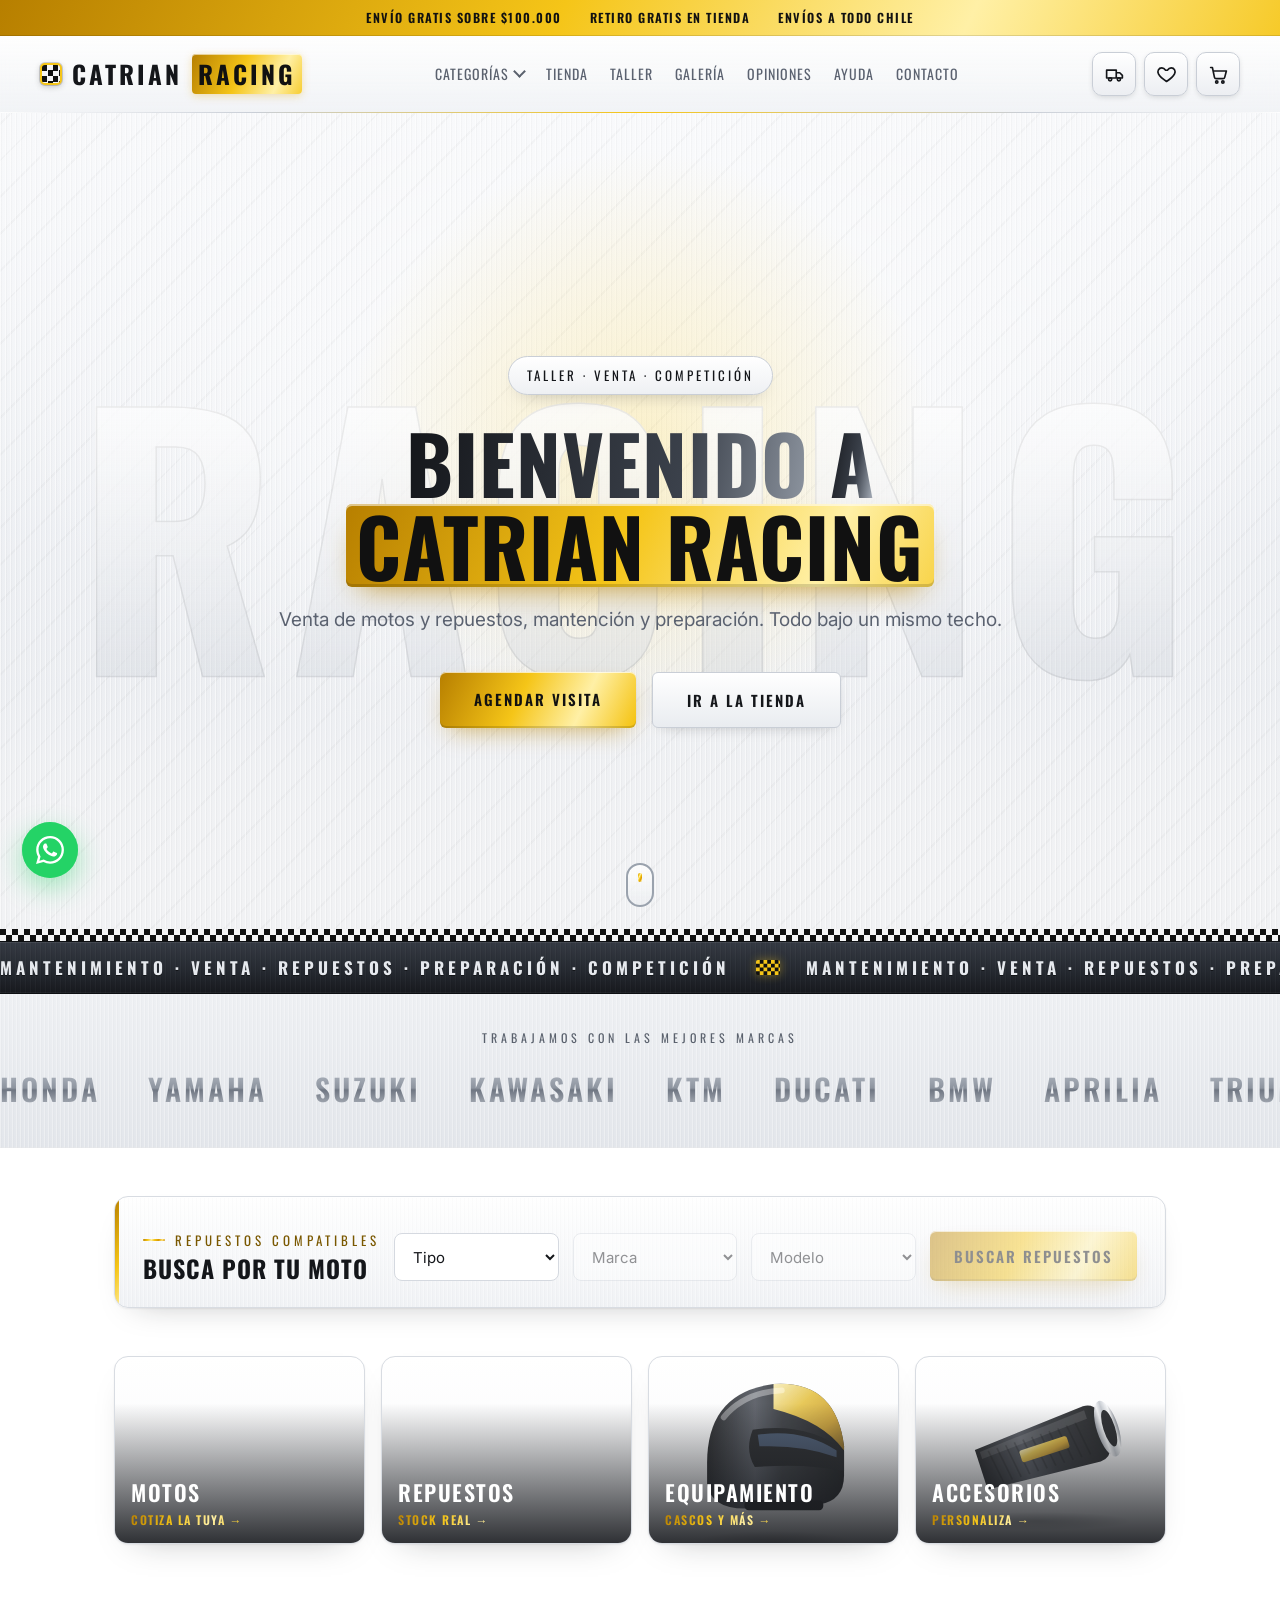
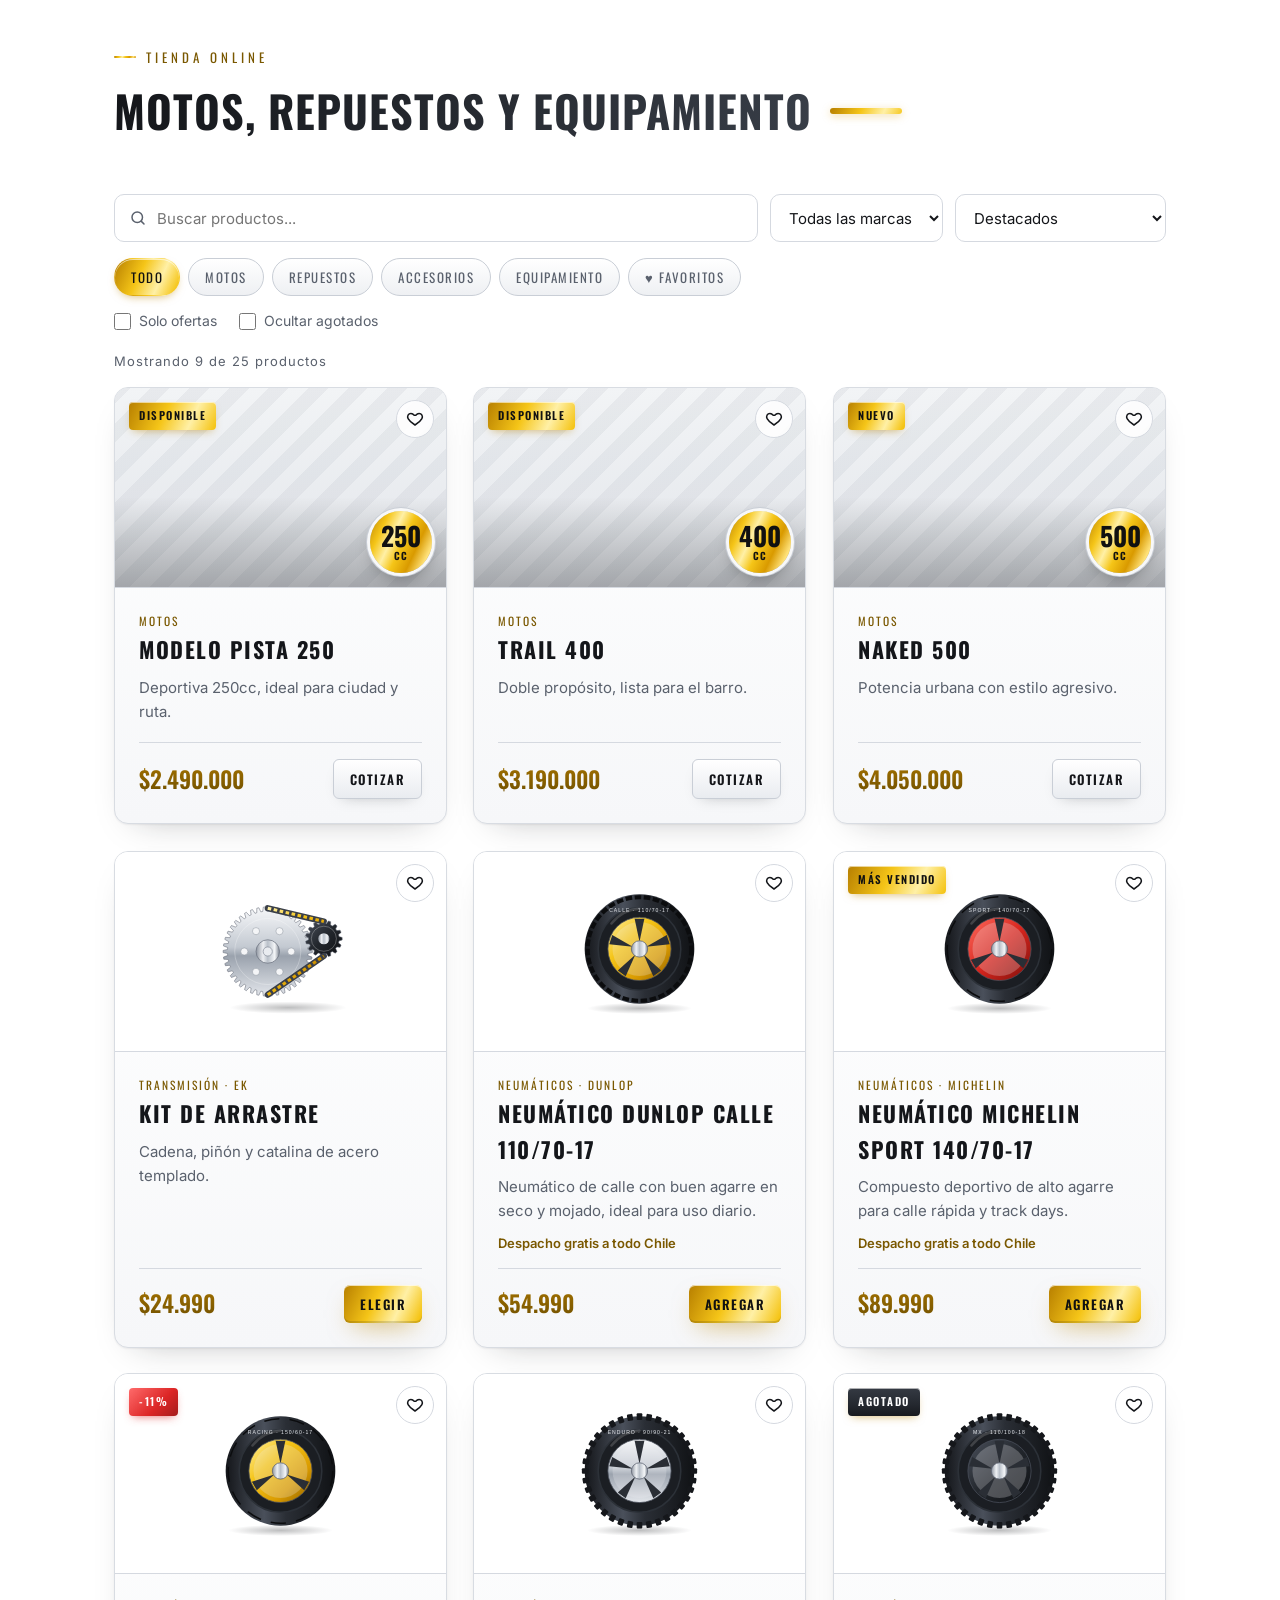
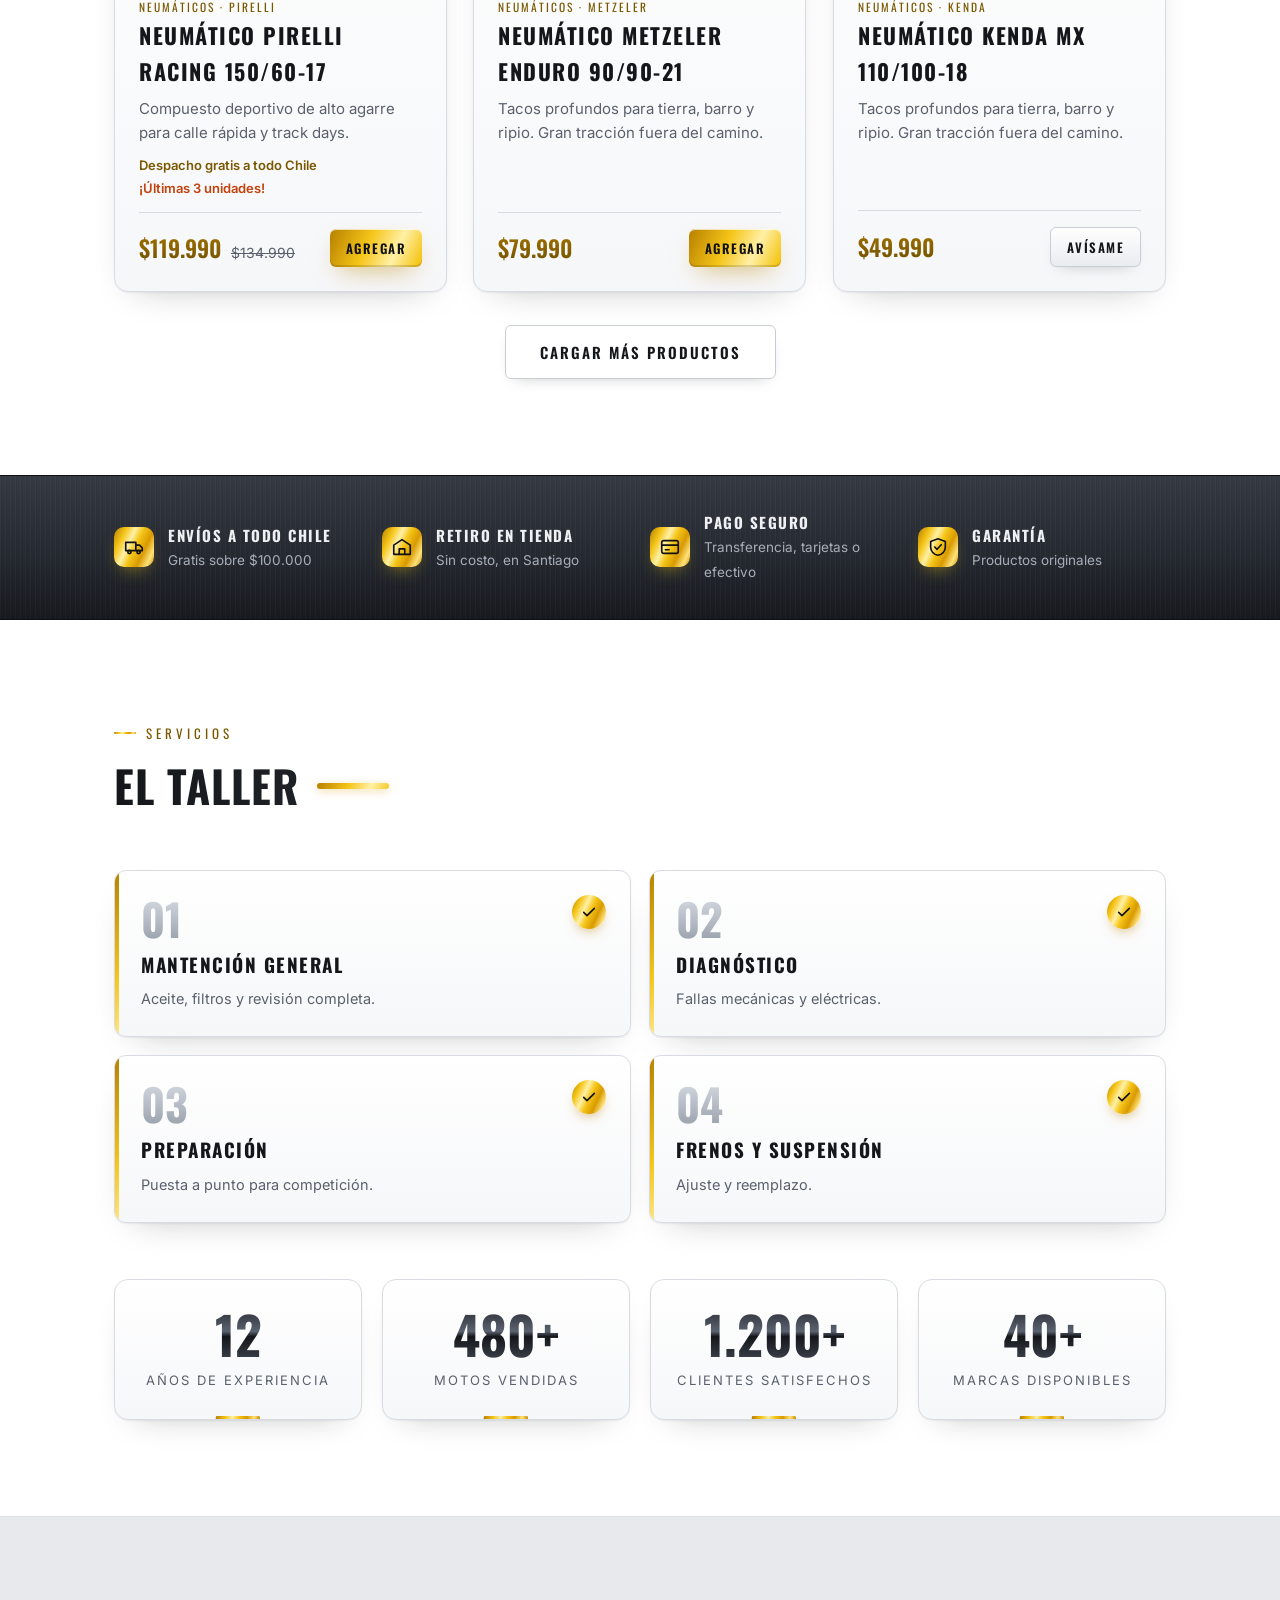
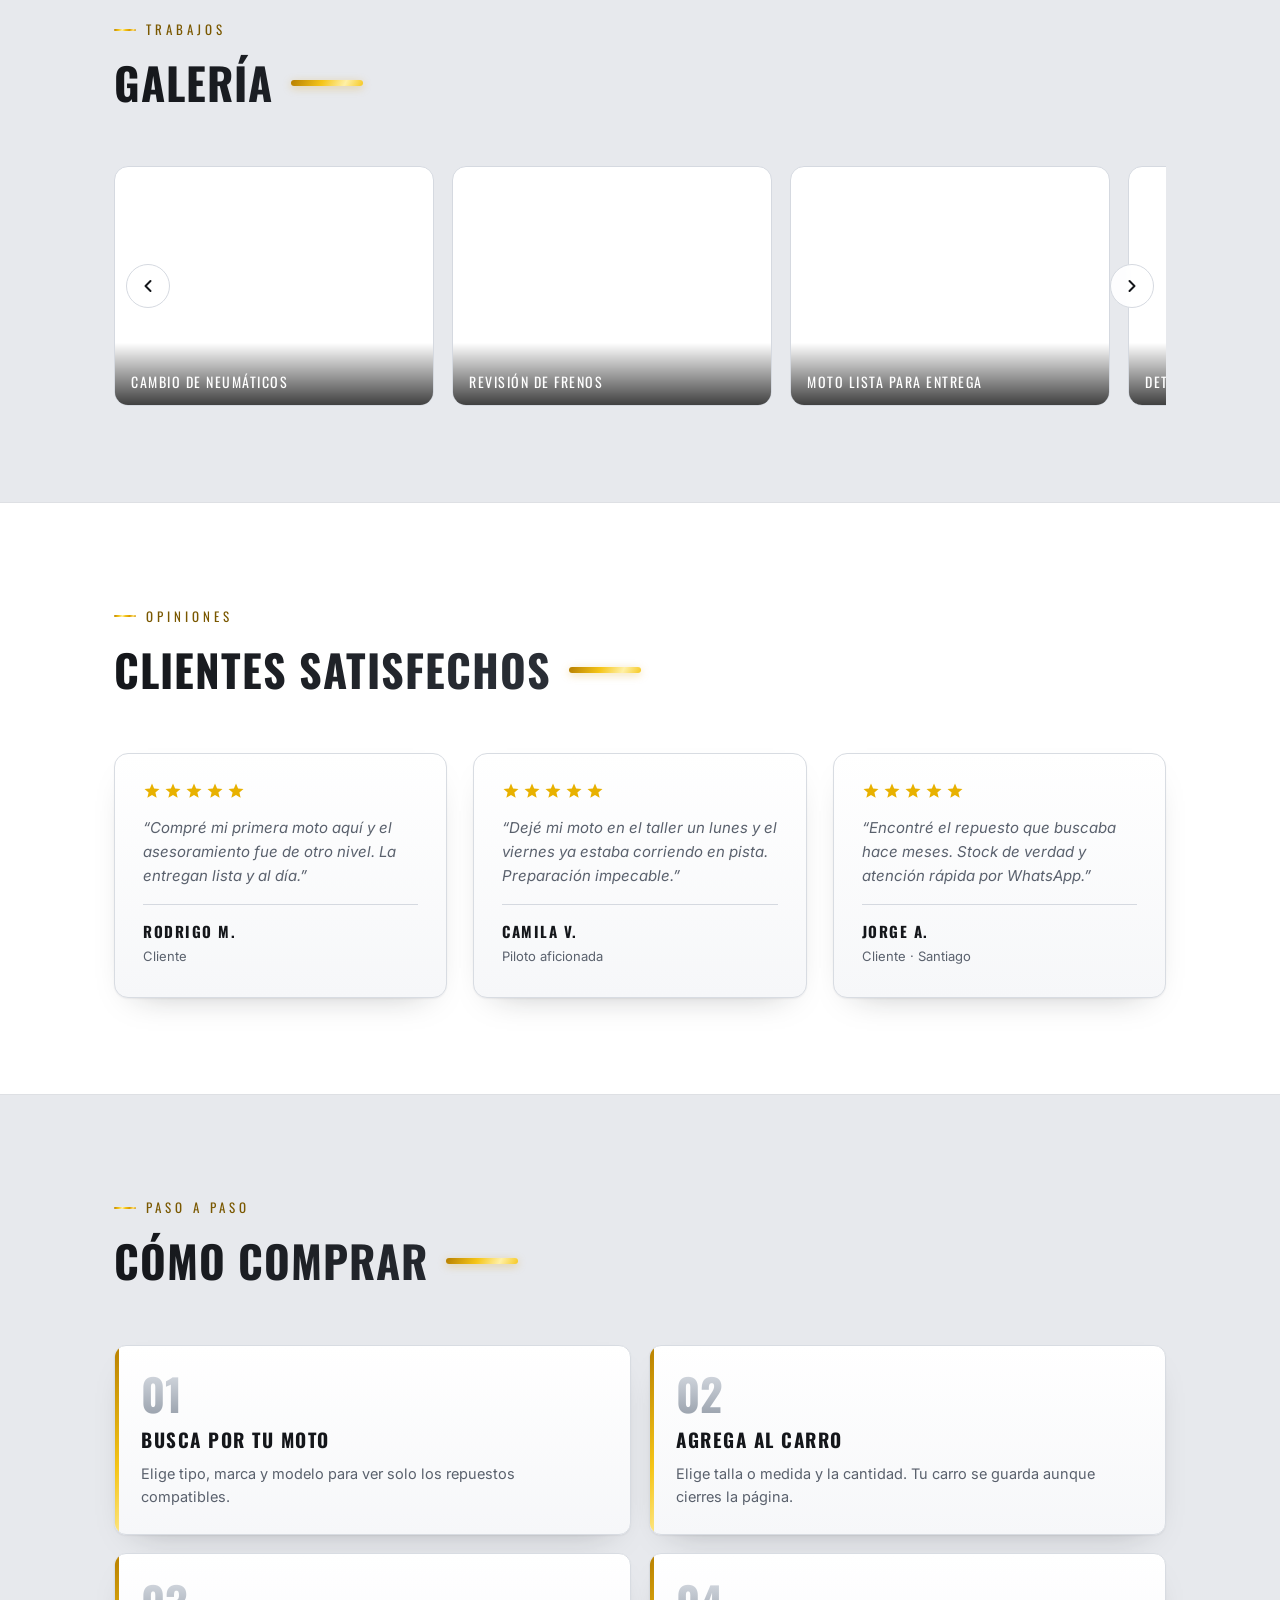
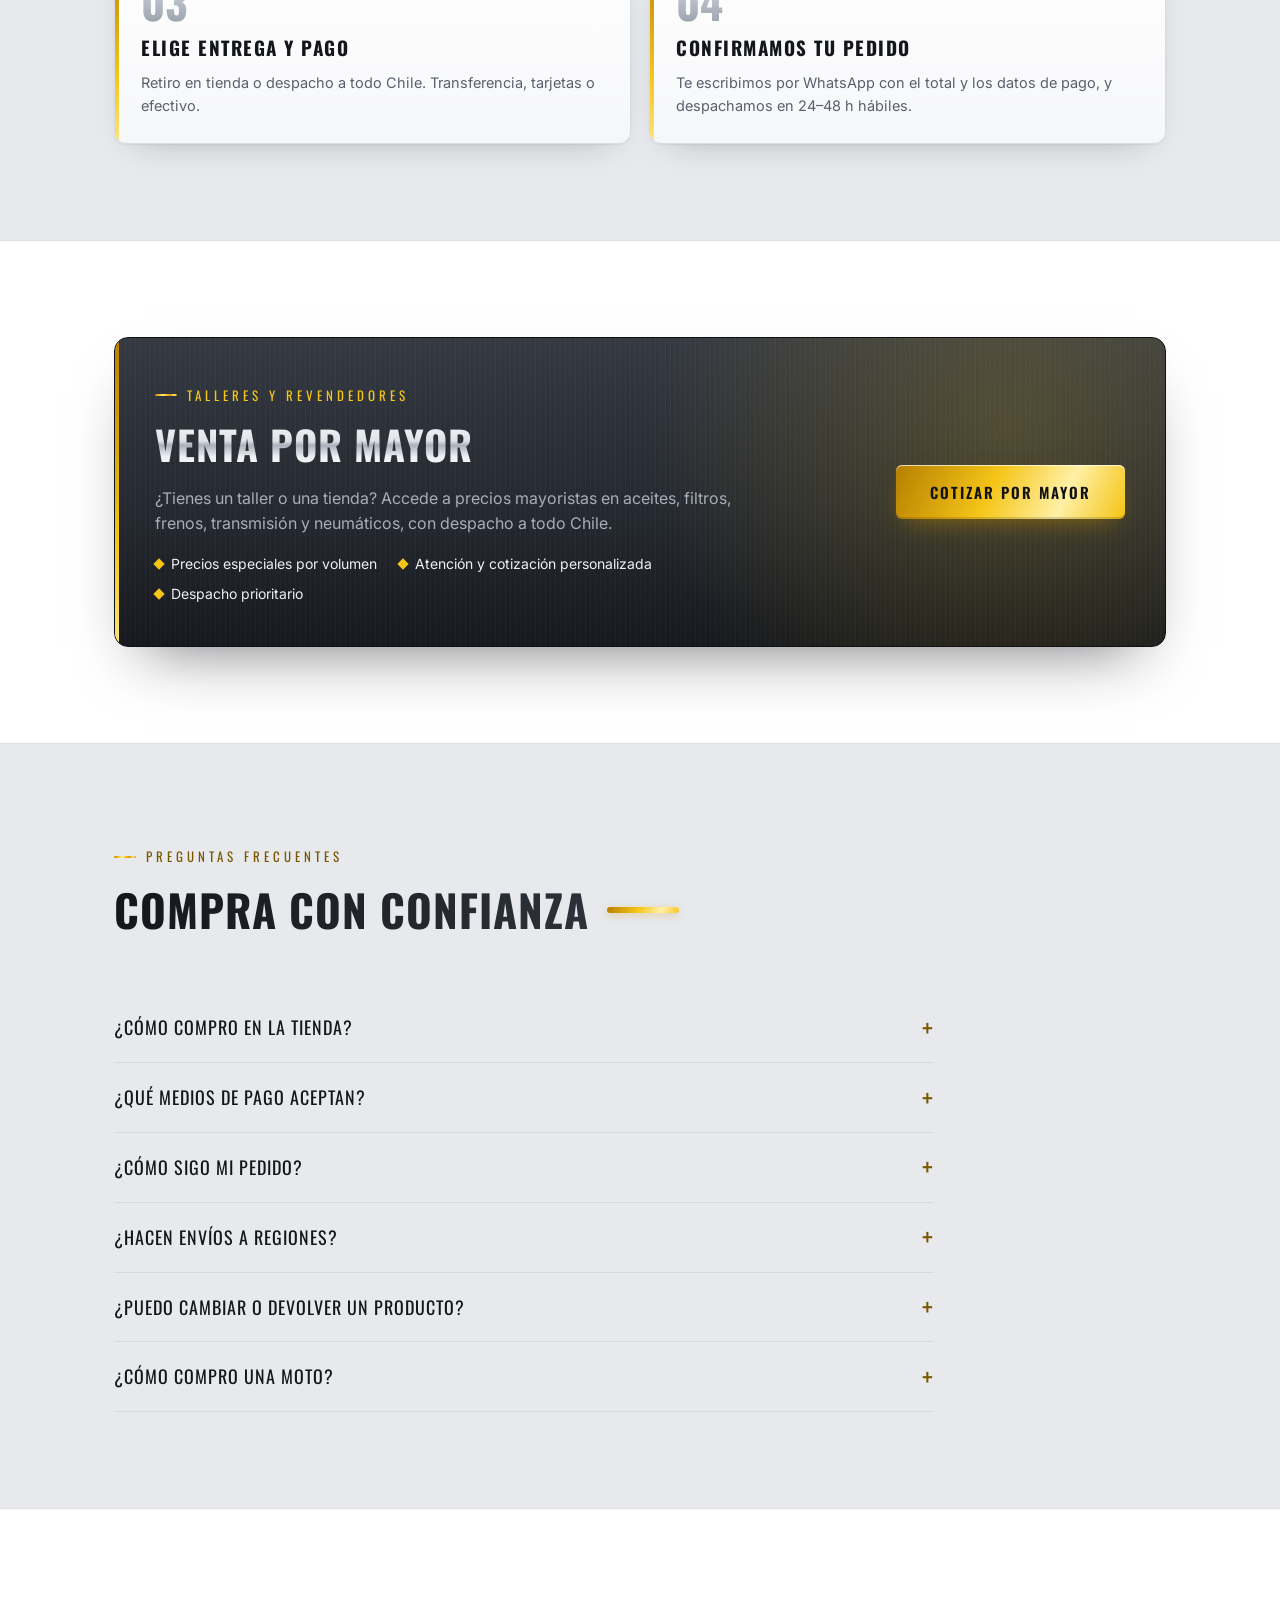
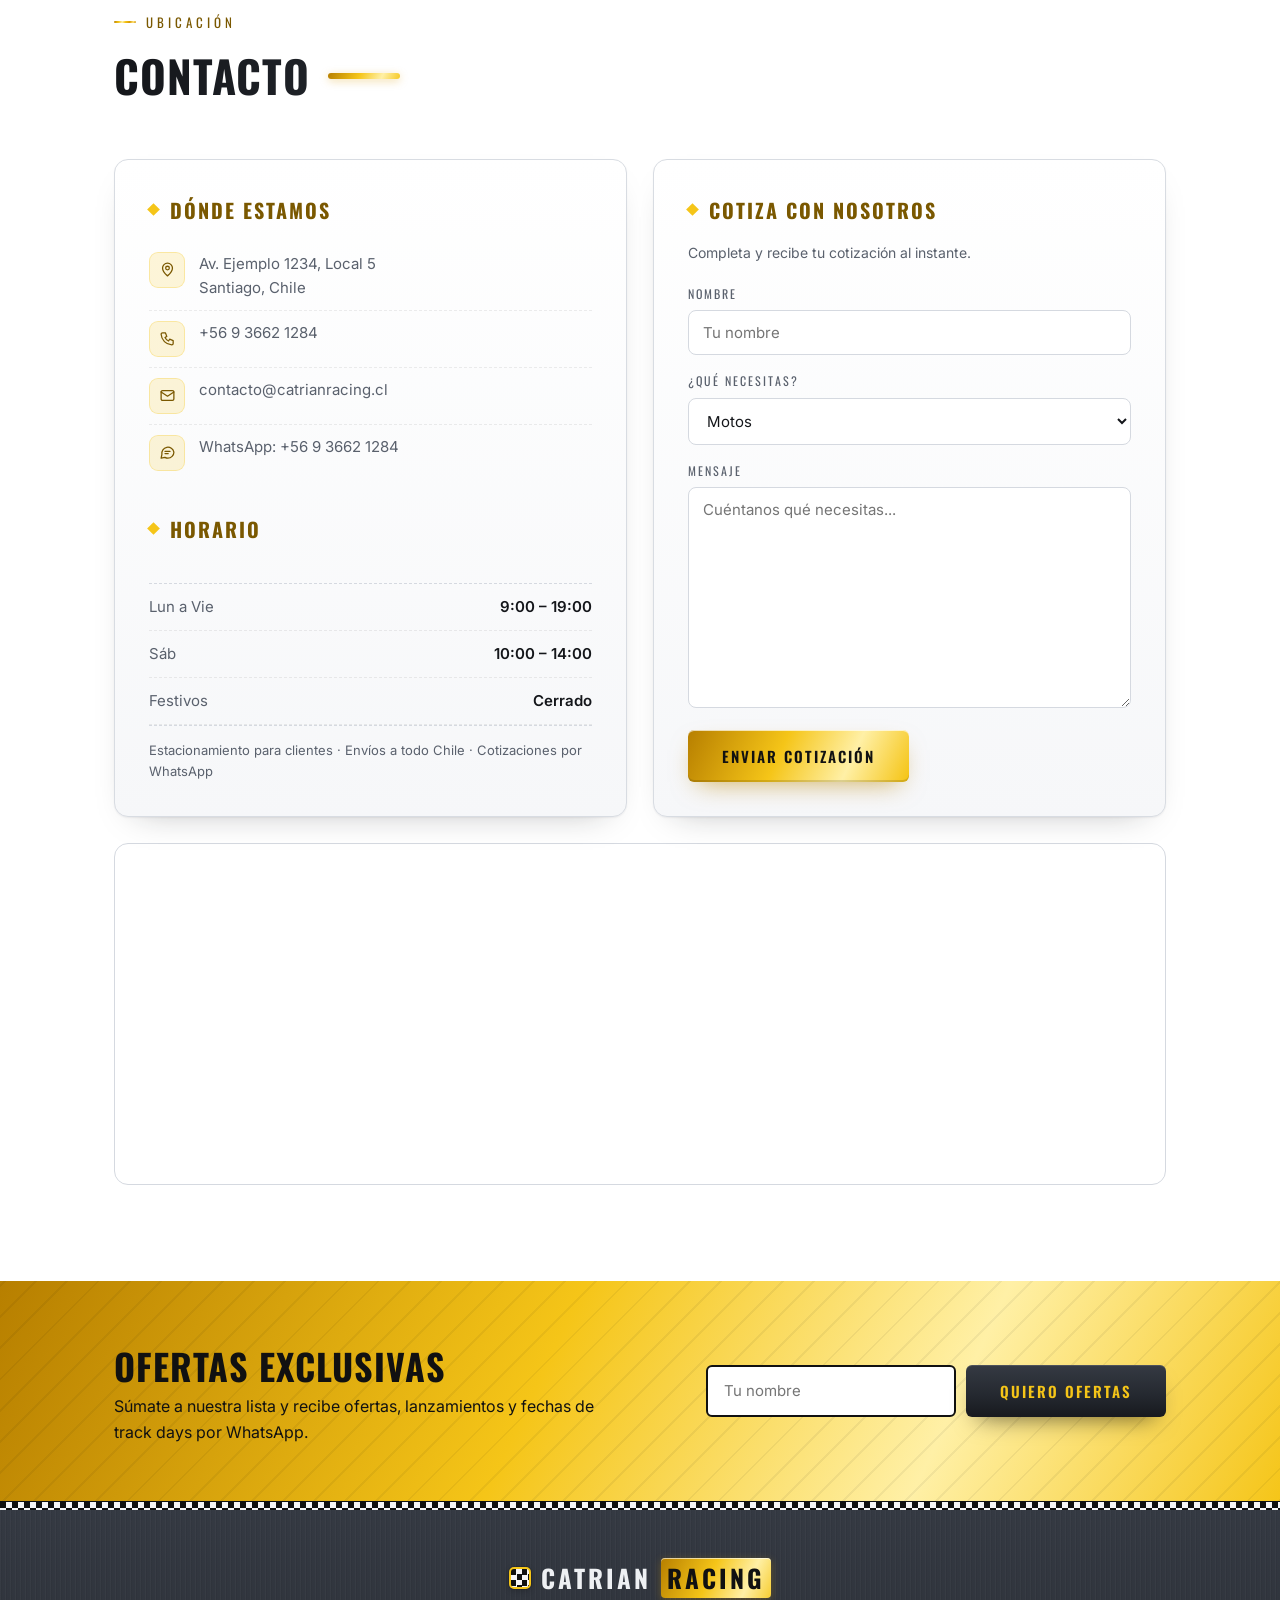
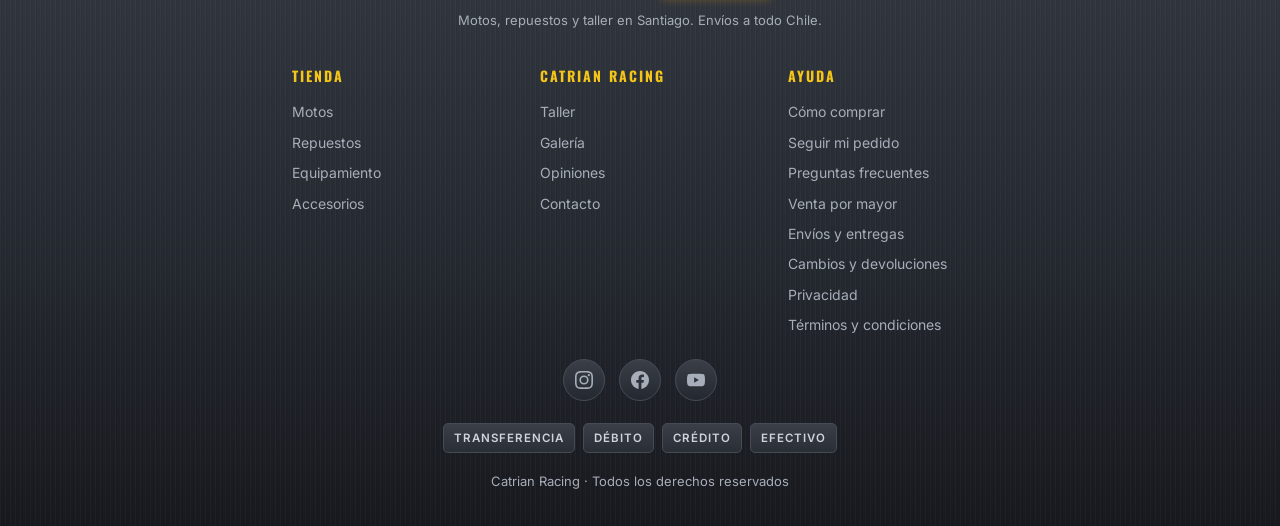
==== commit eeb6f42f: "Correos automáticos al cliente - La base de datos envía un correo (Resend) cuando el pedido se recib" ====
--- a/index.html
+++ b/index.html
@@ -651,7 +651,7 @@
                 <input id="co-name" name="name" autocomplete="name" required>
                 <label for="co-phone">Teléfono</label>
                 <input id="co-phone" name="phone" type="tel" autocomplete="tel" placeholder="+56 9 1234 5678" required>
-                <label for="co-email">Email (opcional)</label>
+                <label for="co-email">Email (opcional, para avisarte el estado de tu pedido)</label>
                 <input id="co-email" name="email" type="email" autocomplete="email">
             </fieldset>
             <fieldset>
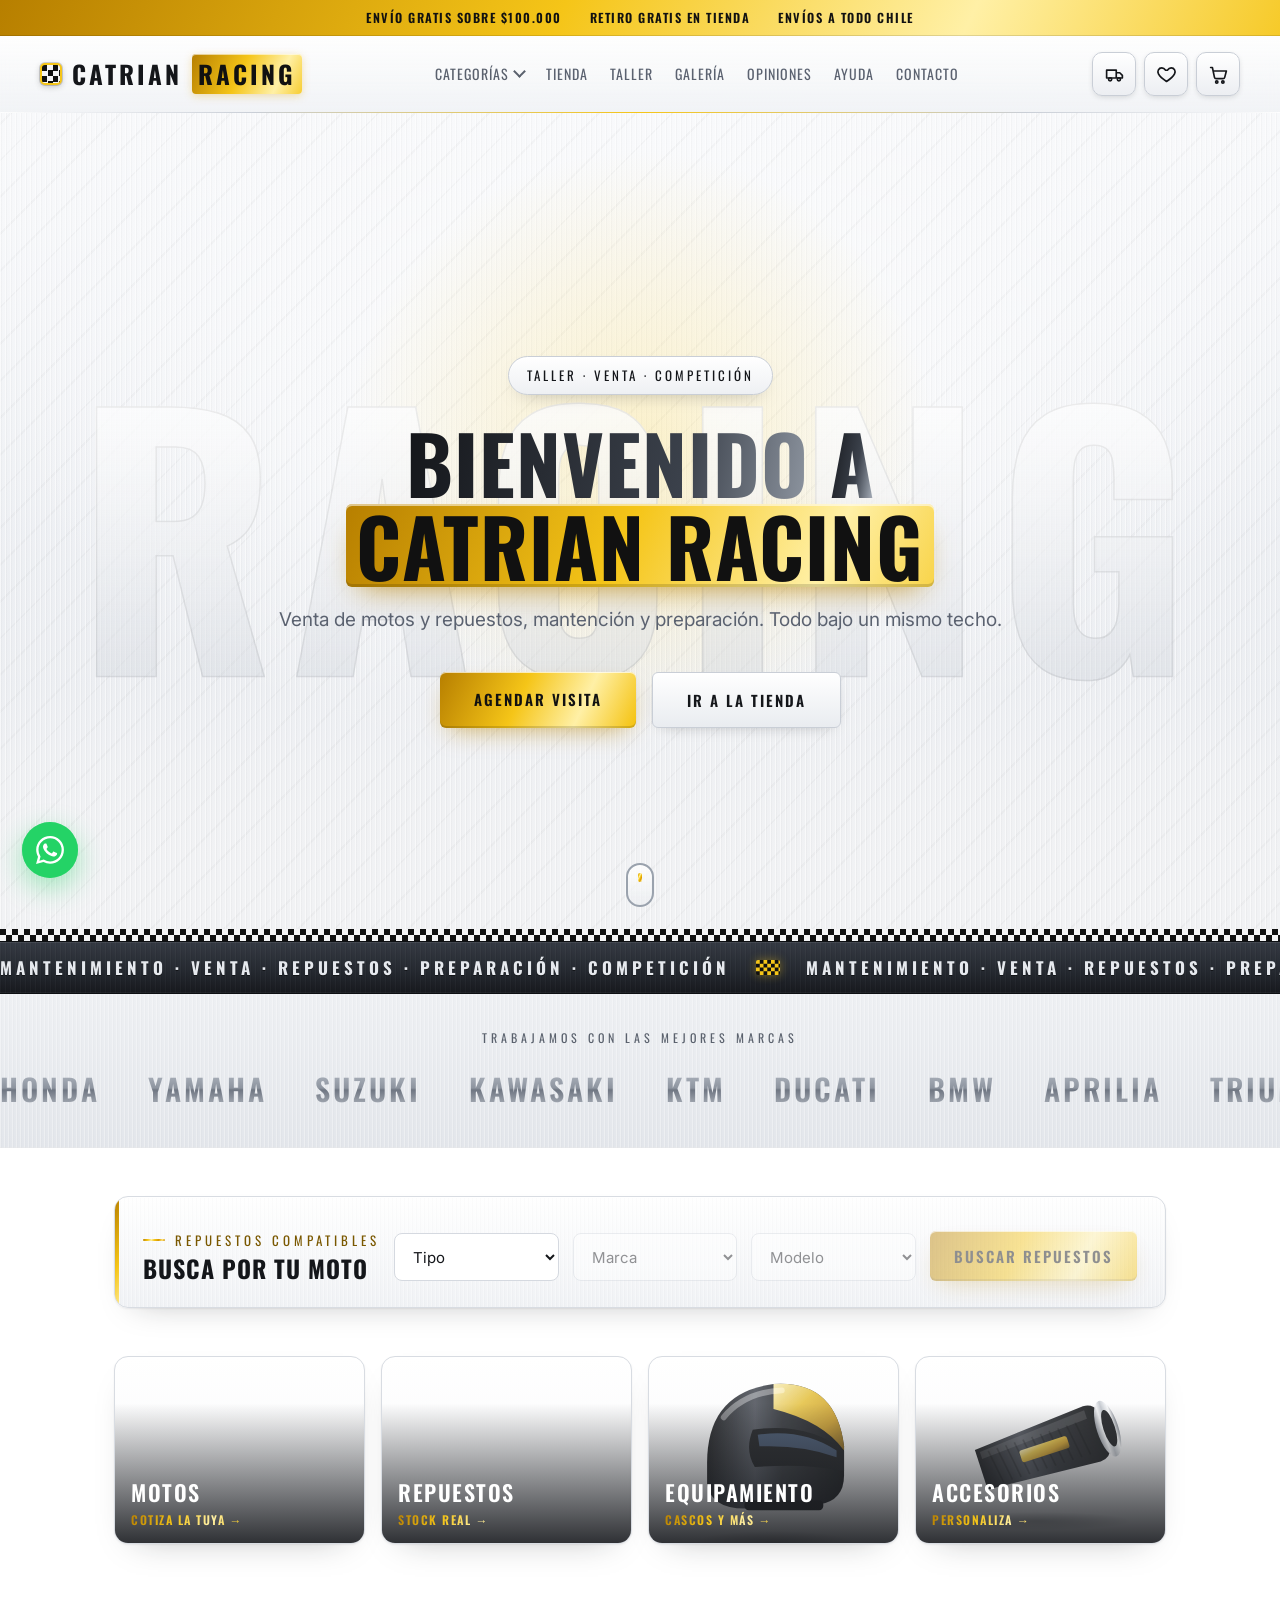
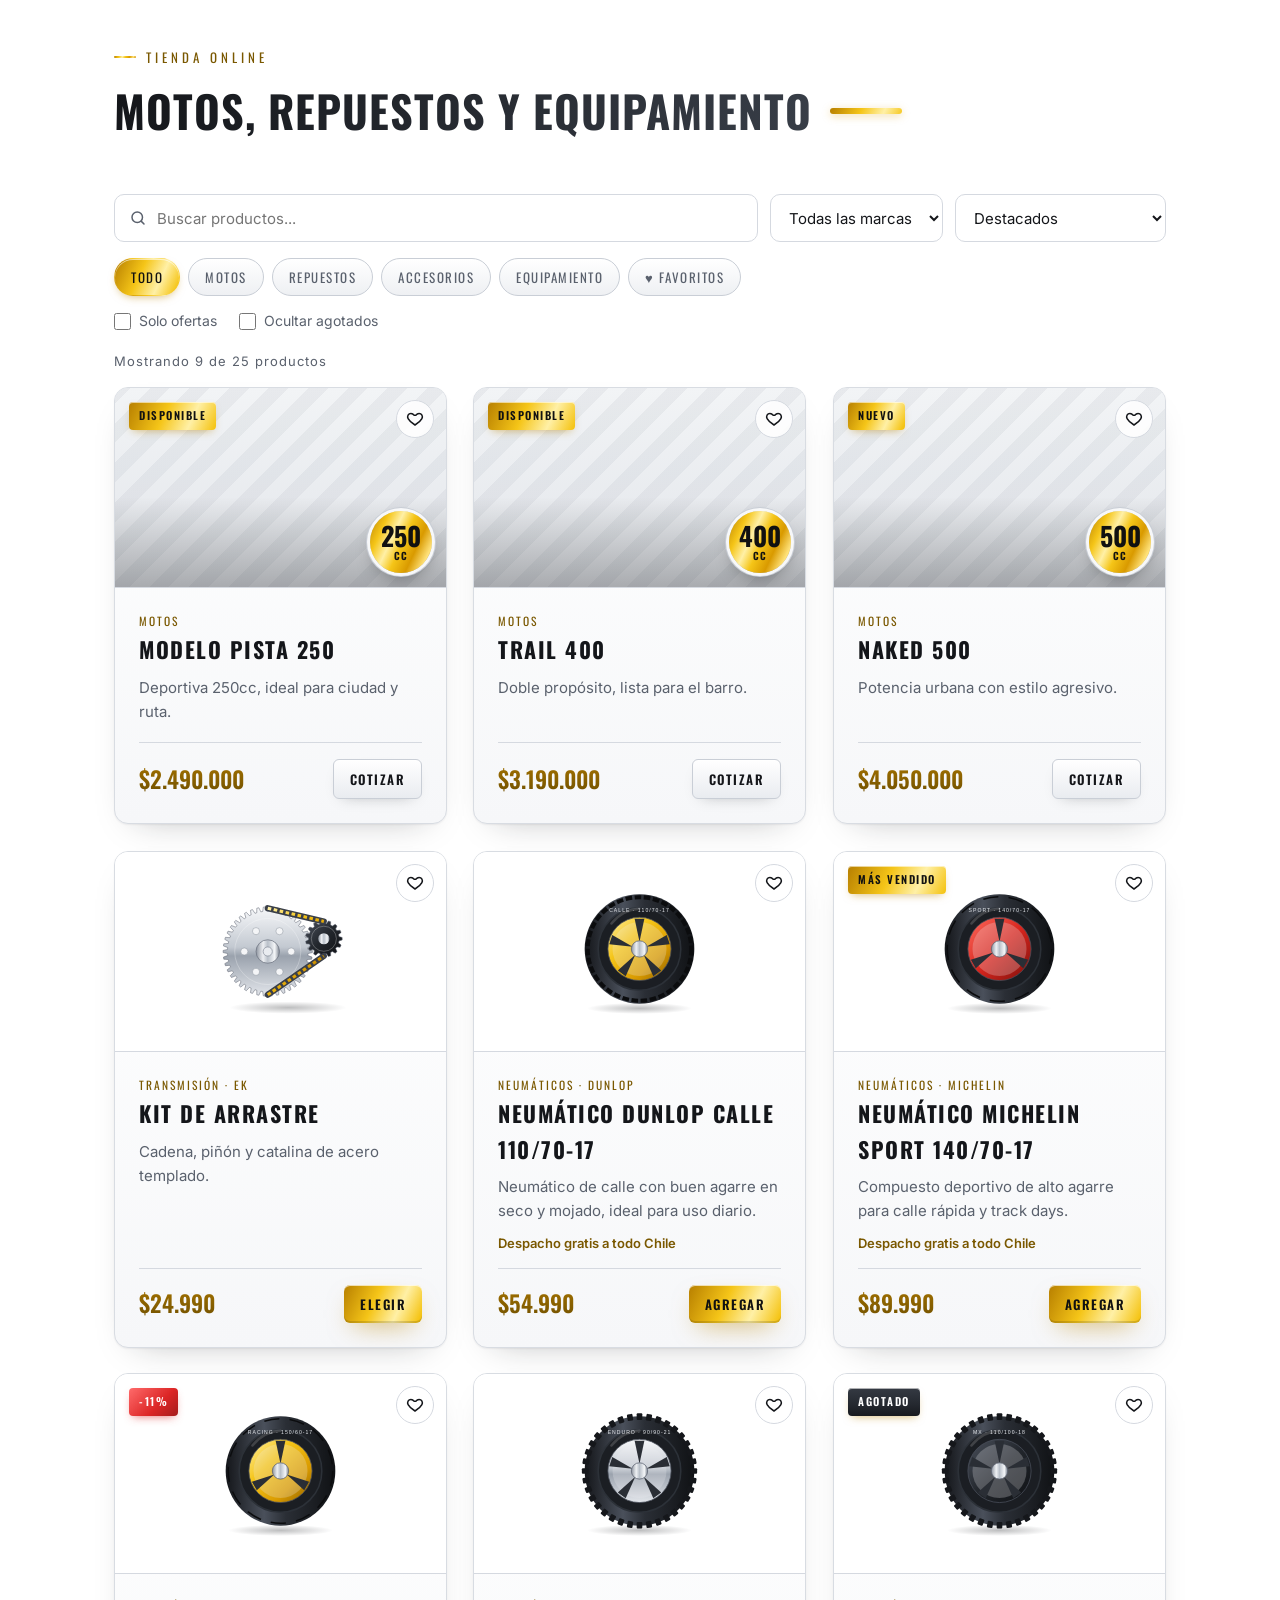
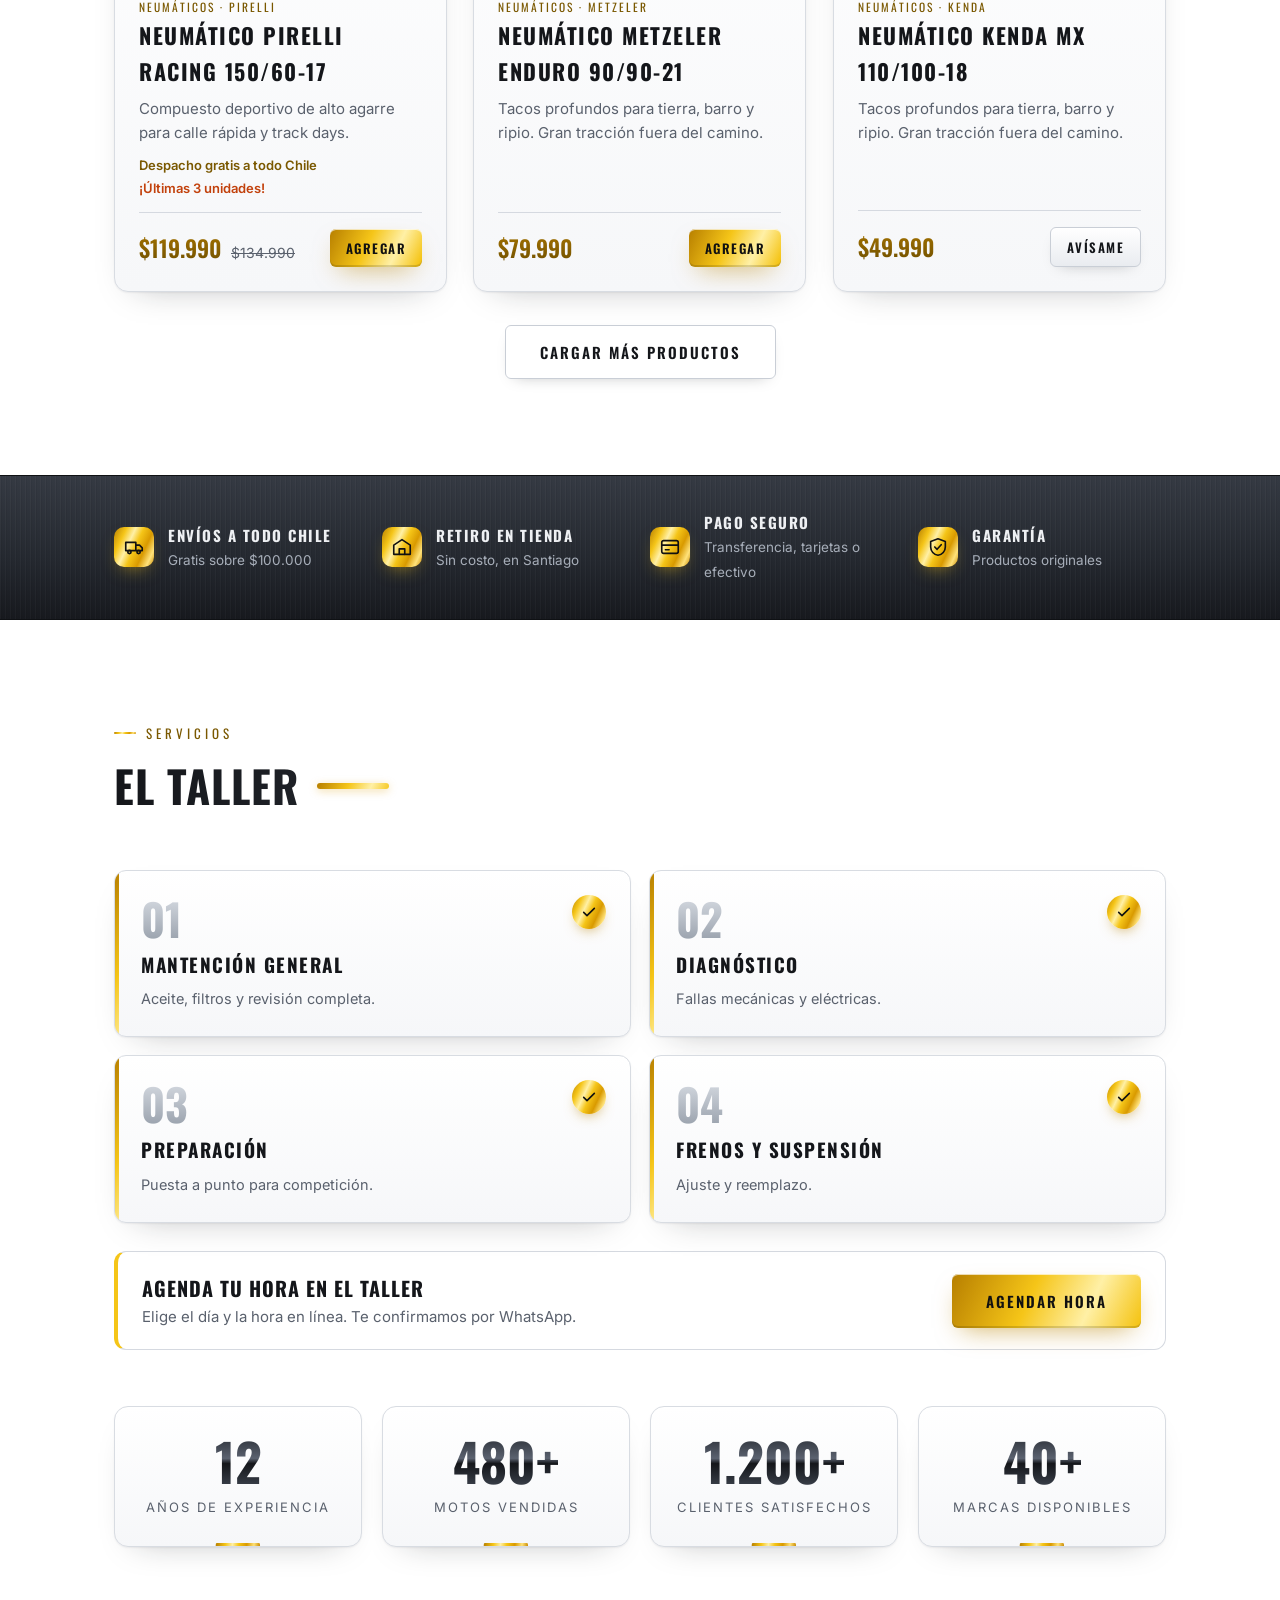
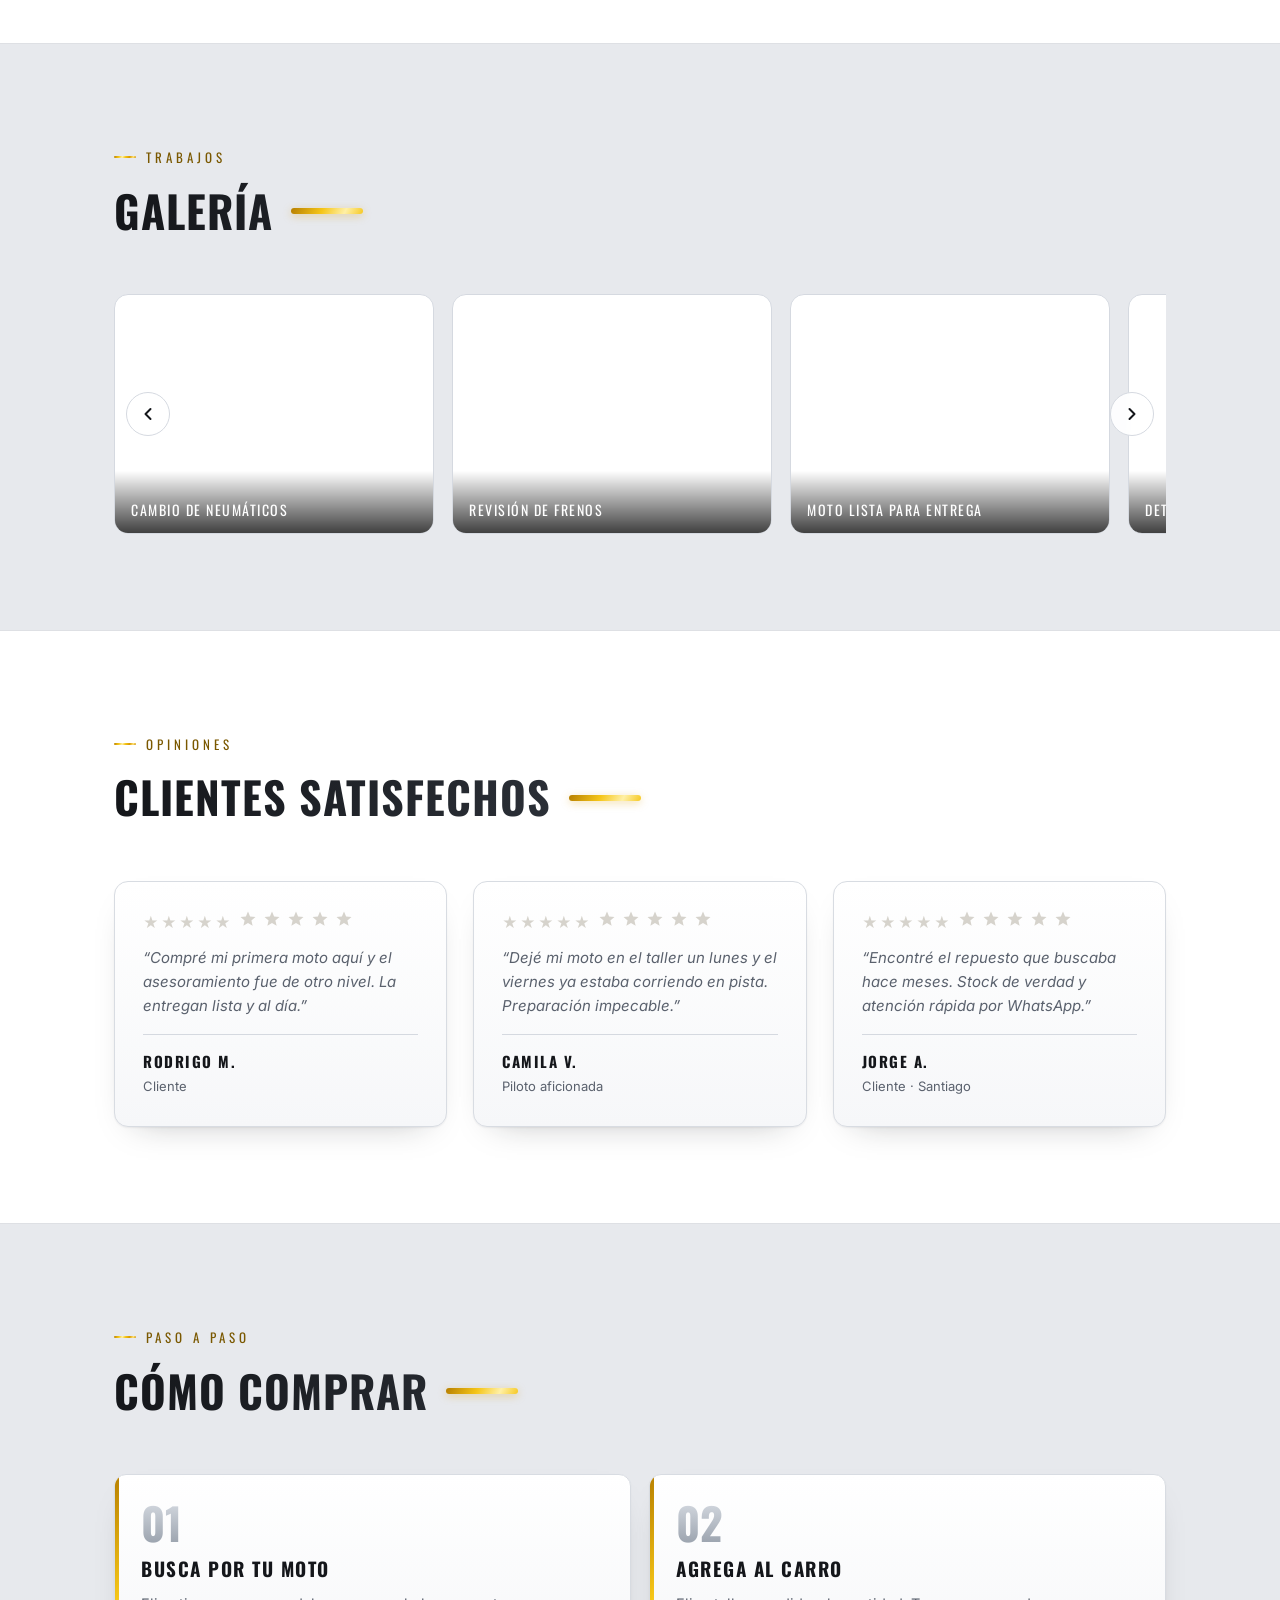
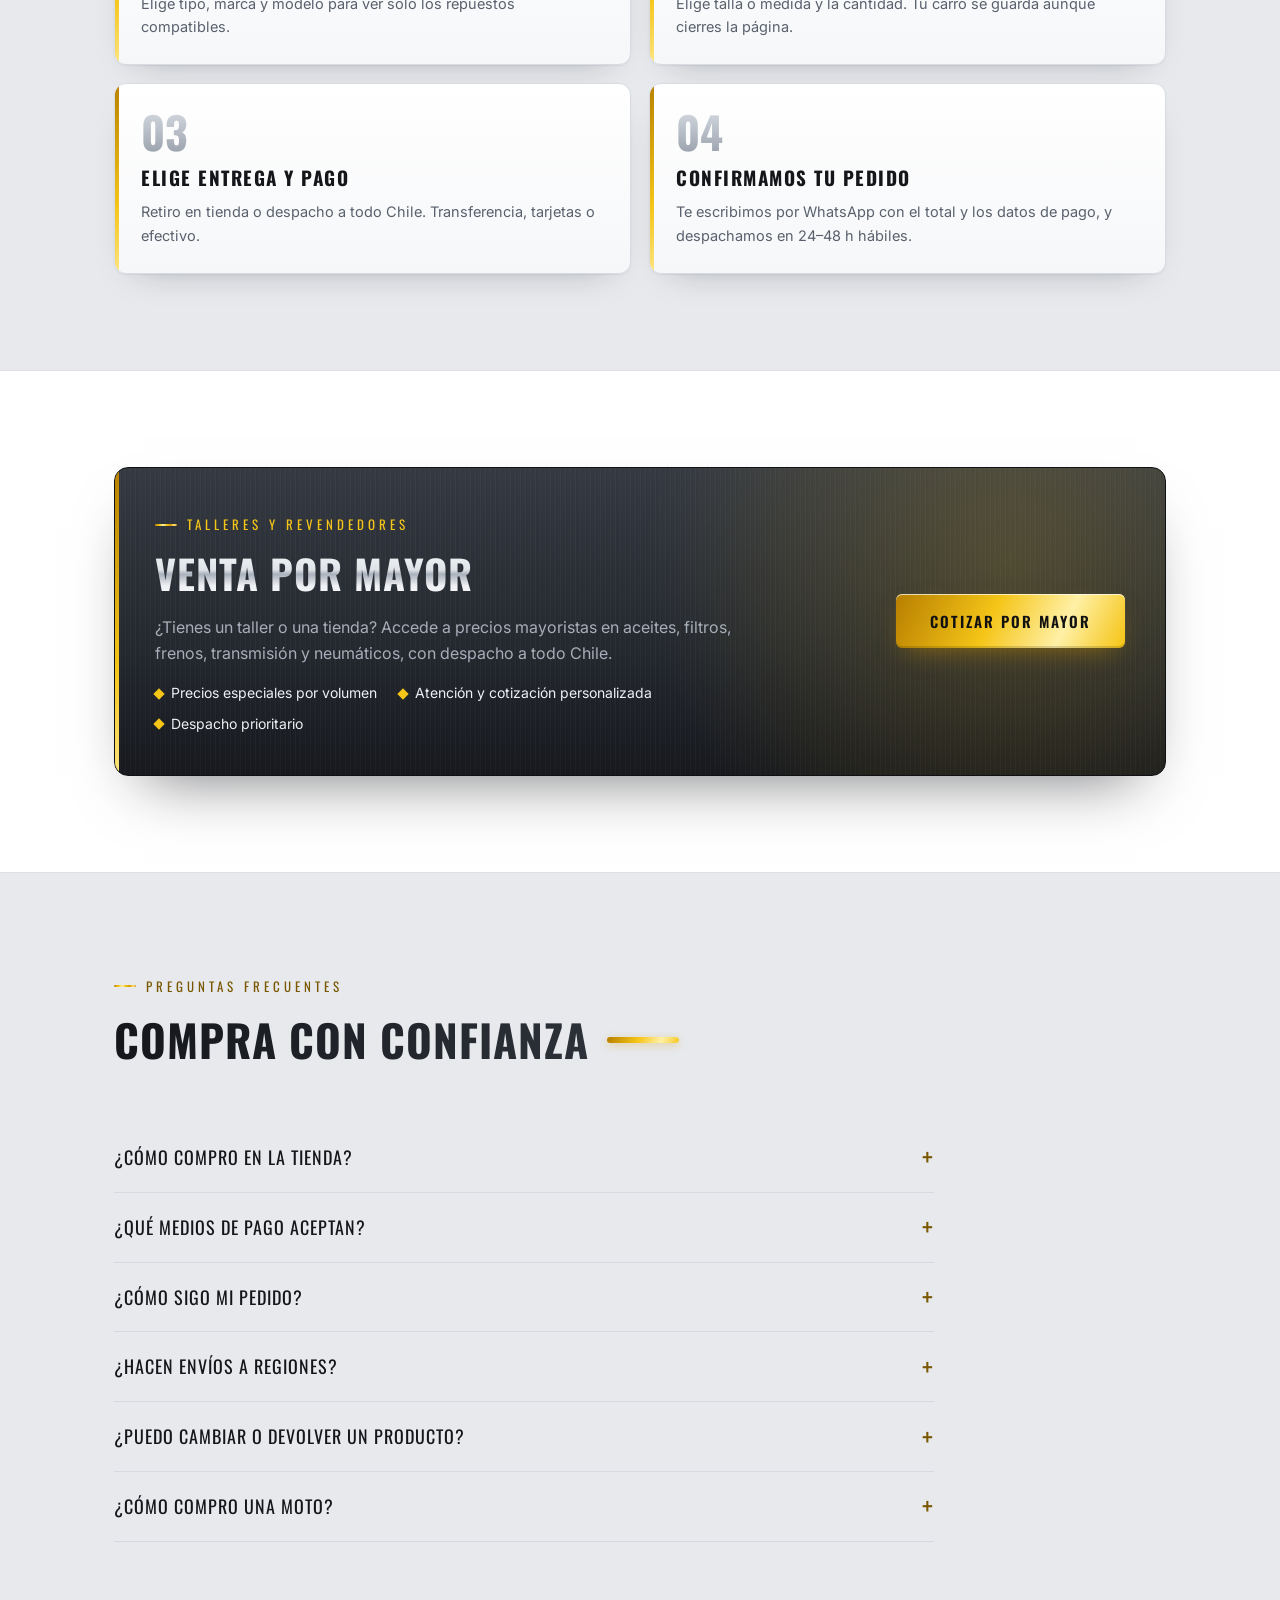
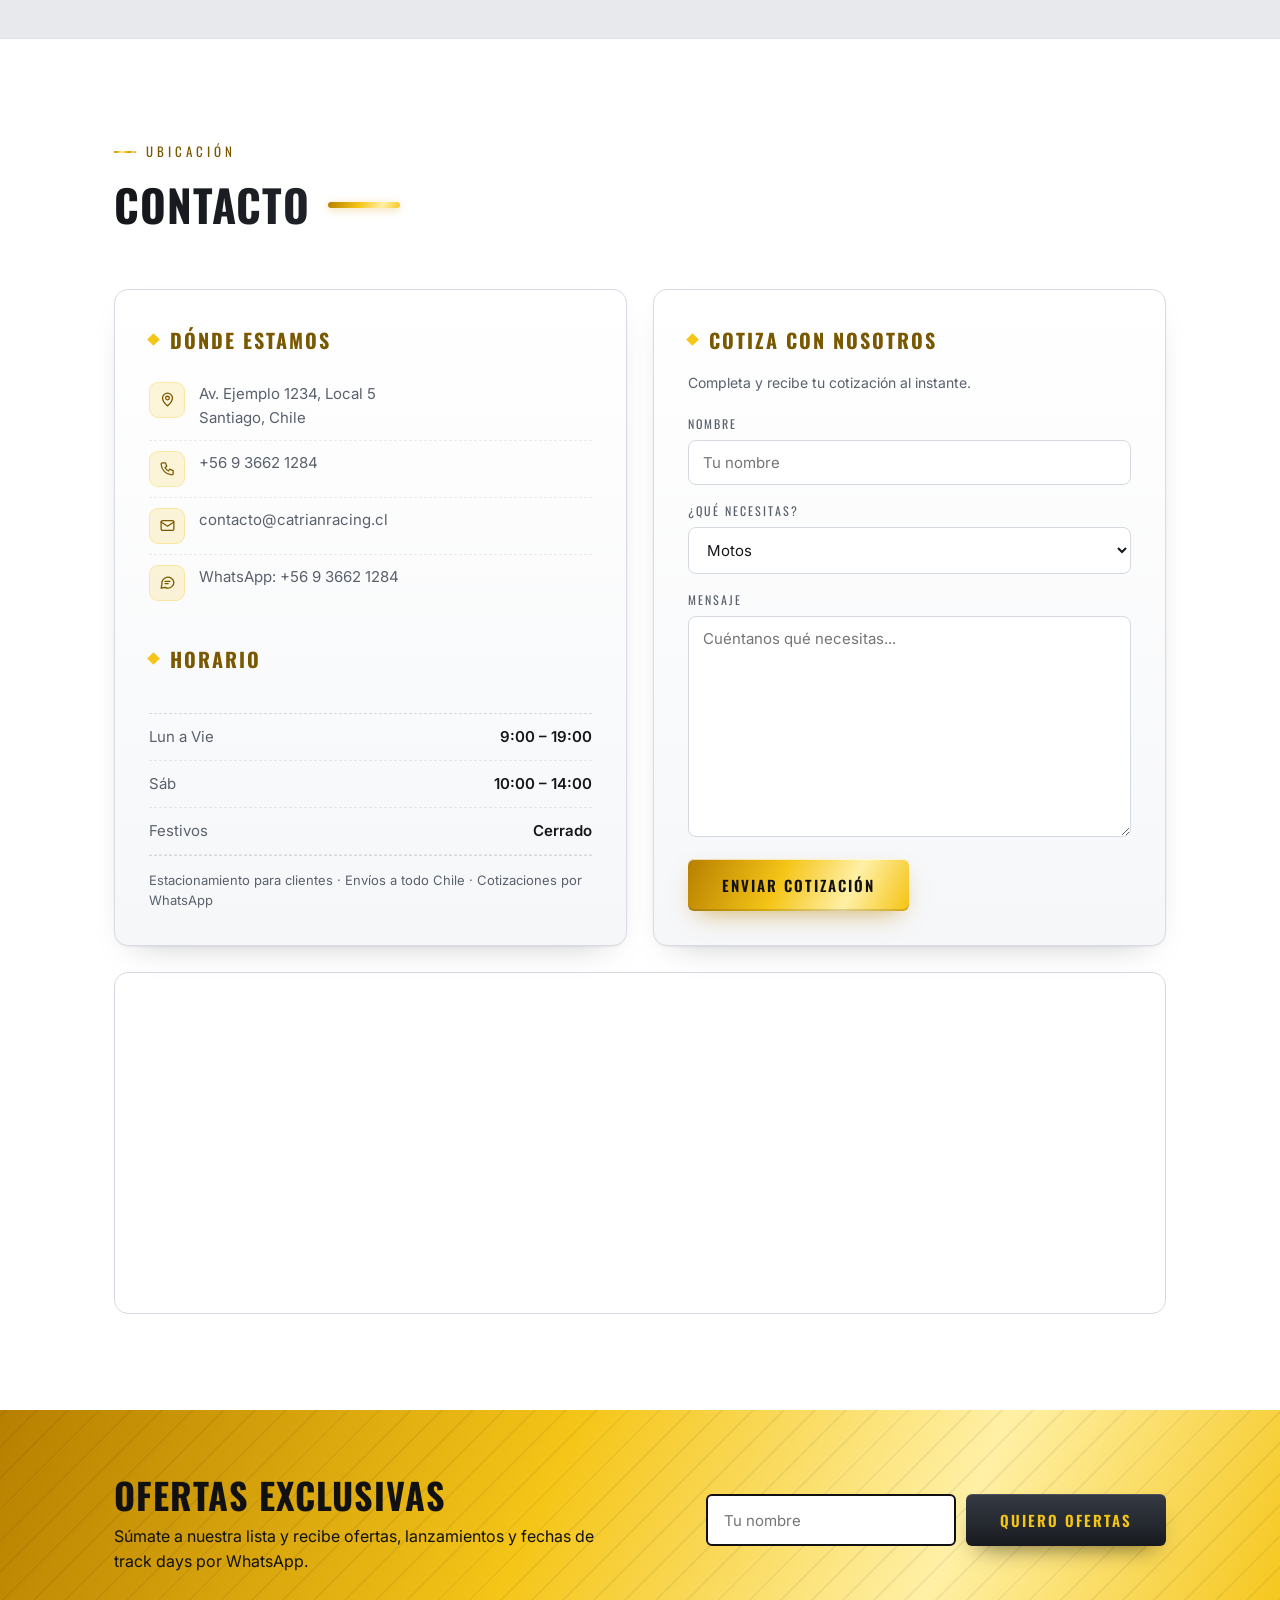
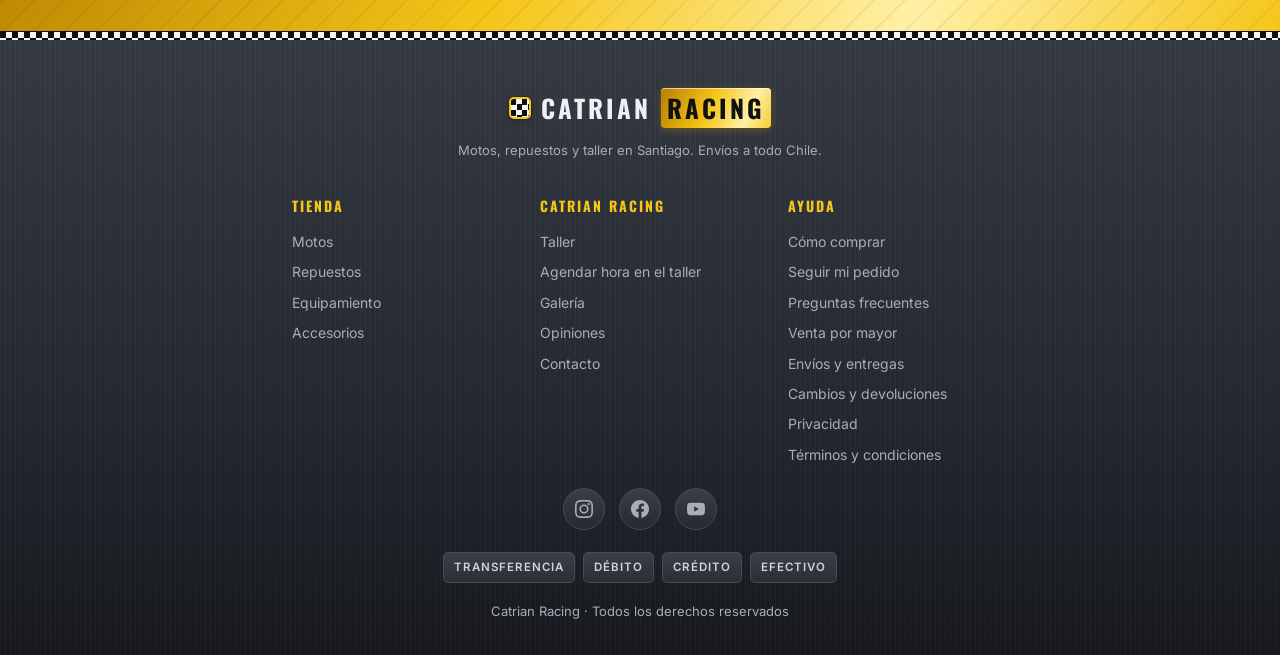
==== commit 36ed0cc4: "Agenda del taller, kit de mantención y app instalable - Agenda del taller: el cliente elige servicio" ====
--- a/index.html
+++ b/index.html
@@ -7,6 +7,9 @@
     <meta name="description" content="Venta de motos y repuestos, mantención y preparación para competición. Santiago, Chile.">
     <link rel="canonical" href="https://catrian-racing.vercel.app/">
     <meta name="theme-color" content="#f5c518">
+    <link rel="manifest" href="manifest.webmanifest">
+    <link rel="apple-touch-icon" href="img/icons/apple-touch-icon.png">
+    <meta name="apple-mobile-web-app-title" content="Catrian Racing">
     <meta property="og:type" content="website">
     <meta property="og:site_name" content="Catrian Racing">
     <meta property="og:locale" content="es_CL">
@@ -199,6 +202,7 @@
                 <span>Mostrando productos compatibles con tu <strong id="fit-current-name"></strong></span>
                 <button type="button" class="back-link" id="fit-clear">Quitar filtro ✕</button>
             </div>
+            <div class="kit" id="kit" hidden></div>
             <div class="facets" id="facets" hidden></div>
             <div class="shop-filters">
                 <label class="check"><input type="checkbox" id="only-sale"> Solo ofertas</label>
@@ -279,6 +283,13 @@
                     <p>Ajuste y reemplazo.</p>
                 </li>
             </ul>
+            <div class="book-cta reveal">
+                <div>
+                    <strong>Agenda tu hora en el taller</strong>
+                    <span>Elige el día y la hora en línea. Te confirmamos por WhatsApp.</span>
+                </div>
+                <a href="#agendar" class="btn btn-primary">Agendar hora</a>
+            </div>
             <div class="stats">
                 <div class="stat reveal">
                     <span class="stat-num" data-count="12" data-suffix="">0</span>
@@ -580,6 +591,8 @@
             <nav aria-label="Catrian Racing">
                 <h3>Catrian Racing</h3>
                 <a href="#taller">Taller</a>
+                <a href="#agendar">Agendar hora en el taller</a>
+                <button type="button" class="footer-install" id="install-app" hidden>Instalar la app</button>
                 <a href="#galeria">Galería</a>
                 <a href="#testimonios">Opiniones</a>
                 <a href="#contacto">Contacto</a>
@@ -676,6 +689,21 @@
                 <label class="radio pay-pickup"><input type="radio" name="payment" value="Efectivo al retirar"> Efectivo al retirar</label>
                 <p class="pay-note" id="pay-note" hidden>El despacho a domicilio se paga solo con tarjeta de débito o crédito: te enviamos un link de pago seguro.</p>
             </fieldset>
+            <fieldset>
+                <legend>Documento</legend>
+                <label class="radio"><input type="radio" name="doc" value="boleta" checked> Boleta</label>
+                <label class="radio"><input type="radio" name="doc" value="factura"> Factura <em>Para empresas</em></label>
+                <div class="ship-fields" id="bill-fields" hidden>
+                    <label for="co-rut">RUT de la empresa</label>
+                    <input id="co-rut" name="rut" inputmode="text" autocomplete="off" placeholder="76.123.456-7">
+                    <label for="co-razon">Razón social</label>
+                    <input id="co-razon" name="razon" autocomplete="organization">
+                    <label for="co-giro">Giro</label>
+                    <input id="co-giro" name="giro" autocomplete="off">
+                    <label for="co-bill-address">Dirección de facturación</label>
+                    <input id="co-bill-address" name="billaddress" autocomplete="off" placeholder="Calle, número, comuna">
+                </div>
+            </fieldset>
             <label for="co-notes">Notas del pedido (opcional)</label>
             <textarea id="co-notes" name="notes" rows="2"></textarea>
             <label for="coupon-input">Cupón de descuento</label>
@@ -776,6 +804,54 @@
         </div>
     </div>
 
+    <div class="modal track-modal book-modal" id="book-modal" role="dialog" aria-modal="true" aria-labelledby="book-title" hidden>
+        <div class="modal-box track-box">
+            <button type="button" class="icon-btn modal-close" id="book-close" aria-label="Cerrar">
+                <svg viewBox="0 0 24 24" fill="none" stroke="currentColor" stroke-width="2.2" stroke-linecap="round" aria-hidden="true"><path d="M6 6l12 12M18 6L6 18"/></svg>
+            </button>
+            <span class="section-tag">Taller</span>
+            <h2 id="book-title">Agenda tu hora</h2>
+            <form class="book-form" id="book-form" novalidate>
+                <label>Servicio
+                    <select id="book-service" name="service">
+                        <option>Mantención general</option>
+                        <option>Diagnóstico</option>
+                        <option>Frenos y suspensión</option>
+                        <option>Instalación de repuestos</option>
+                        <option>Preparación</option>
+                    </select>
+                </label>
+                <label>Tu moto (marca, modelo y año)
+                    <input id="book-vehicle" name="vehicle" maxlength="120" placeholder="Ej: Honda CB 190R 2022" required>
+                </label>
+                <label>Día
+                    <input id="book-day" name="day" type="date" required>
+                </label>
+                <fieldset class="book-slots-wrap">
+                    <legend>Hora</legend>
+                    <div class="book-slots" id="book-slots" role="radiogroup" aria-label="Horarios disponibles"></div>
+                </fieldset>
+                <div class="book-row">
+                    <label>Nombre
+                        <input id="book-name" name="name" autocomplete="name" required>
+                    </label>
+                    <label>Teléfono
+                        <input id="book-phone" name="phone" type="tel" autocomplete="tel" placeholder="+56 9 1234 5678" required>
+                    </label>
+                </div>
+                <label>Email (opcional)
+                    <input id="book-email" name="email" type="email" autocomplete="email">
+                </label>
+                <label>¿Qué le pasa a tu moto? (opcional)
+                    <textarea id="book-notes" name="notes" rows="2" maxlength="500"></textarea>
+                </label>
+                <p class="form-error" id="book-error" role="alert"></p>
+                <button type="submit" class="btn btn-primary btn-block">Reservar hora</button>
+            </form>
+            <div class="book-done" id="book-done" hidden></div>
+        </div>
+    </div>
+
     <div class="toast" id="toast" role="status" aria-live="polite"></div>
 
     <a href="https://wa.me/56936621284" target="_blank" rel="noopener" class="wa-float" aria-label="Escríbenos por WhatsApp">
--- a/styles.css
+++ b/styles.css
@@ -4833,3 +4833,490 @@
     border: none;
     cursor: pointer;
 }
+
+.track-doc {
+    margin-top: 12px;
+}
+
+.option.out {
+    color: var(--muted);
+    text-decoration: line-through;
+    border-style: dashed;
+    cursor: not-allowed;
+    opacity: 0.6;
+}
+
+.option.out:hover {
+    border-color: var(--border);
+}
+
+/* ===== OPINIONES ===== */
+.stars {
+    position: relative;
+    display: inline-block;
+    font-size: 15px;
+    line-height: 1;
+    letter-spacing: 2px;
+    color: #d6d3cc;
+    white-space: nowrap;
+}
+
+.stars::before {
+    content: "★★★★★";
+}
+
+.stars-fill {
+    position: absolute;
+    inset: 0 auto 0 0;
+    overflow: hidden;
+    color: #e0a800;
+}
+
+.stars-fill::before {
+    content: "★★★★★";
+}
+
+.rating {
+    display: flex;
+    align-items: center;
+    flex-wrap: wrap;
+    gap: 8px;
+    font-size: 13px;
+    color: var(--muted);
+}
+
+.card-rating {
+    margin: 4px 0 6px;
+}
+
+.pdp-rating {
+    margin: 6px 0 4px;
+}
+
+.pdp-rating-link {
+    background: none;
+    border: 0;
+    padding: 0;
+    font: inherit;
+    color: var(--accent-ink);
+    text-decoration: underline;
+    cursor: pointer;
+}
+
+.reviews-head {
+    display: grid;
+    grid-template-columns: auto 1fr;
+    align-items: center;
+    gap: 12px 28px;
+    padding-bottom: 16px;
+    border-bottom: 1px solid var(--border);
+}
+
+.reviews-avg .stars {
+    font-size: 22px;
+}
+
+.reviews-avg .rating-text {
+    font-size: 16px;
+    font-weight: 600;
+    color: var(--text);
+}
+
+.reviews-bars {
+    display: grid;
+    gap: 4px;
+    max-width: 320px;
+    font-size: 12px;
+    color: var(--muted);
+}
+
+.reviews-bar {
+    display: grid;
+    grid-template-columns: 28px 1fr 24px;
+    align-items: center;
+    gap: 8px;
+}
+
+.bar-track {
+    height: 6px;
+    border-radius: 3px;
+    background-color: var(--border);
+    overflow: hidden;
+}
+
+.bar-fill {
+    display: block;
+    height: 100%;
+    background-color: #e0a800;
+}
+
+.reviews-list {
+    list-style: none;
+    margin: 0;
+    padding: 0;
+}
+
+.review {
+    padding: 16px 0;
+    border-bottom: 1px solid var(--border);
+}
+
+.review-top {
+    display: flex;
+    align-items: center;
+    flex-wrap: wrap;
+    gap: 10px;
+}
+
+.review p {
+    margin: 8px 0 0;
+}
+
+.review-meta {
+    display: flex;
+    flex-wrap: wrap;
+    gap: 10px;
+    font-size: 13px;
+    color: var(--muted);
+}
+
+.review-verified {
+    color: #15803d;
+    font-weight: 600;
+}
+
+.review-reply {
+    margin-top: 10px;
+    padding: 10px 14px;
+    border-left: 3px solid var(--yellow);
+    background-color: rgba(245, 197, 24, 0.08);
+    border-radius: 0 8px 8px 0;
+    font-size: 14px;
+}
+
+.track-reviews {
+    margin-top: 18px;
+    padding-top: 16px;
+    border-top: 1px solid var(--border);
+}
+
+.review-items {
+    list-style: none;
+    margin: 10px 0 0;
+    padding: 0;
+}
+
+.review-item {
+    display: flex;
+    flex-wrap: wrap;
+    align-items: center;
+    justify-content: space-between;
+    gap: 8px;
+    padding: 10px 0;
+    border-bottom: 1px dashed var(--border);
+}
+
+.review-item-name {
+    font-weight: 600;
+}
+
+.review-state {
+    font-size: 13px;
+    color: #15803d;
+}
+
+.review-form {
+    display: grid;
+    gap: 8px;
+    width: 100%;
+}
+
+.review-form input,
+.review-form textarea {
+    width: 100%;
+    padding: 10px 12px;
+    border: 1px solid var(--border);
+    border-radius: 8px;
+    background-color: var(--card);
+    color: var(--text);
+    font: inherit;
+    font-size: 15px;
+}
+
+.star-pick {
+    display: flex;
+    gap: 4px;
+}
+
+.star-btn {
+    background: none;
+    border: 0;
+    padding: 2px;
+    font-size: 28px;
+    line-height: 1;
+    color: #d6d3cc;
+    cursor: pointer;
+    transition: color 0.15s, transform 0.15s;
+}
+
+.star-btn.on {
+    color: #e0a800;
+}
+
+.star-btn:hover {
+    transform: scale(1.12);
+}
+
+@media (max-width: 520px) {
+    .reviews-head {
+        grid-template-columns: 1fr;
+    }
+}
+
+/* ===== AGENDA DEL TALLER ===== */
+.book-cta {
+    display: flex;
+    flex-wrap: wrap;
+    align-items: center;
+    justify-content: space-between;
+    gap: 16px;
+    margin-top: 28px;
+    padding: 20px 24px;
+    border: 1px solid var(--border);
+    border-left: 4px solid var(--yellow);
+    border-radius: 12px;
+    background-color: var(--card);
+}
+
+.book-cta strong {
+    display: block;
+    font-family: var(--font-head);
+    font-size: 20px;
+    letter-spacing: 1px;
+    text-transform: uppercase;
+}
+
+.book-cta span {
+    color: var(--muted);
+    font-size: 15px;
+}
+
+.book-form {
+    display: grid;
+    gap: 12px;
+}
+
+.book-form label {
+    display: flex;
+    flex-direction: column;
+    gap: 6px;
+    font-size: 13px;
+    color: var(--muted);
+}
+
+.book-form input,
+.book-form select,
+.book-form textarea {
+    padding: 11px 13px;
+    border: 1px solid var(--border);
+    border-radius: 8px;
+    background: #fff;
+    color: var(--text);
+    font-family: var(--font-body);
+    font-size: 15px;
+}
+
+.book-form input:focus,
+.book-form select:focus,
+.book-form textarea:focus {
+    outline: none;
+    border-color: var(--accent-ink);
+}
+
+.book-row {
+    display: grid;
+    grid-template-columns: repeat(auto-fit, minmax(180px, 1fr));
+    gap: 12px;
+}
+
+.book-slots-wrap {
+    border: 0;
+    padding: 0;
+    margin: 0;
+}
+
+.book-slots-wrap legend {
+    margin-bottom: 6px;
+    font-size: 13px;
+    color: var(--muted);
+}
+
+.book-slots {
+    display: flex;
+    flex-wrap: wrap;
+    gap: 8px;
+}
+
+.slot {
+    min-width: 74px;
+    padding: 9px 12px;
+    border: 1px solid var(--border);
+    border-radius: 8px;
+    background: #fff;
+    color: var(--text);
+    font-family: var(--font-body);
+    font-size: 14px;
+    cursor: pointer;
+}
+
+.slot[aria-checked="true"] {
+    border-color: var(--accent-ink);
+    background-color: var(--yellow);
+    color: #111;
+    font-weight: 600;
+}
+
+.slot.full {
+    color: var(--muted);
+    text-decoration: line-through;
+    border-style: dashed;
+    cursor: not-allowed;
+    opacity: 0.6;
+}
+
+.book-done {
+    display: grid;
+    gap: 10px;
+    justify-items: start;
+}
+
+/* ===== KIT DE MANTENCIÓN ===== */
+.kit {
+    margin: 16px 0 20px;
+    padding: 20px 22px;
+    border: 1px solid var(--border);
+    border-top: 4px solid var(--yellow);
+    border-radius: 12px;
+    background-color: var(--card);
+}
+
+.kit[hidden] {
+    display: none;
+}
+
+.kit-head h3 {
+    margin-top: 4px;
+    font-size: clamp(18px, 2.4vw, 22px);
+}
+
+.kit-list {
+    list-style: none;
+    margin: 14px 0 0;
+    padding: 0;
+    display: grid;
+    grid-template-columns: repeat(auto-fill, minmax(260px, 1fr));
+    gap: 10px;
+}
+
+.kit-item {
+    display: flex;
+    align-items: center;
+    gap: 8px;
+    padding: 8px 10px;
+    border: 1px solid var(--border);
+    border-radius: 10px;
+}
+
+.kit-item:has(input:checked) {
+    border-color: var(--accent-ink);
+    background-color: rgba(245, 197, 24, 0.08);
+}
+
+.kit-check {
+    display: flex;
+    align-items: center;
+    gap: 10px;
+    flex: 1;
+    min-width: 0;
+    cursor: pointer;
+}
+
+.kit-thumb {
+    flex-shrink: 0;
+    width: 48px;
+    height: 48px;
+    border-radius: 8px;
+    background-color: var(--media);
+    overflow: hidden;
+}
+
+.kit-thumb img {
+    width: 100%;
+    height: 100%;
+    object-fit: contain;
+}
+
+.kit-info {
+    display: grid;
+    min-width: 0;
+}
+
+.kit-info small {
+    font-size: 12px;
+    color: var(--muted);
+}
+
+.kit-info strong {
+    font-size: 14px;
+    overflow: hidden;
+    text-overflow: ellipsis;
+    white-space: nowrap;
+}
+
+.kit-price {
+    margin-left: auto;
+    font-weight: 600;
+    font-size: 14px;
+    white-space: nowrap;
+}
+
+.kit-see {
+    background: none;
+    border: 0;
+    padding: 4px;
+    color: var(--accent-ink);
+    font: inherit;
+    font-size: 13px;
+    text-decoration: underline;
+    cursor: pointer;
+}
+
+.kit-foot {
+    display: flex;
+    flex-wrap: wrap;
+    align-items: center;
+    justify-content: space-between;
+    gap: 12px;
+    margin-top: 14px;
+}
+
+.kit-total {
+    font-size: 18px;
+}
+
+.footer-install {
+    display: block;
+    margin-top: 10px;
+    padding: 8px 12px;
+    border: 1px solid var(--yellow);
+    border-radius: 8px;
+    background: none;
+    color: inherit;
+    font-family: var(--font-body);
+    font-size: 14px;
+    cursor: pointer;
+}
+
+.footer-install[hidden] {
+    display: none;
+}
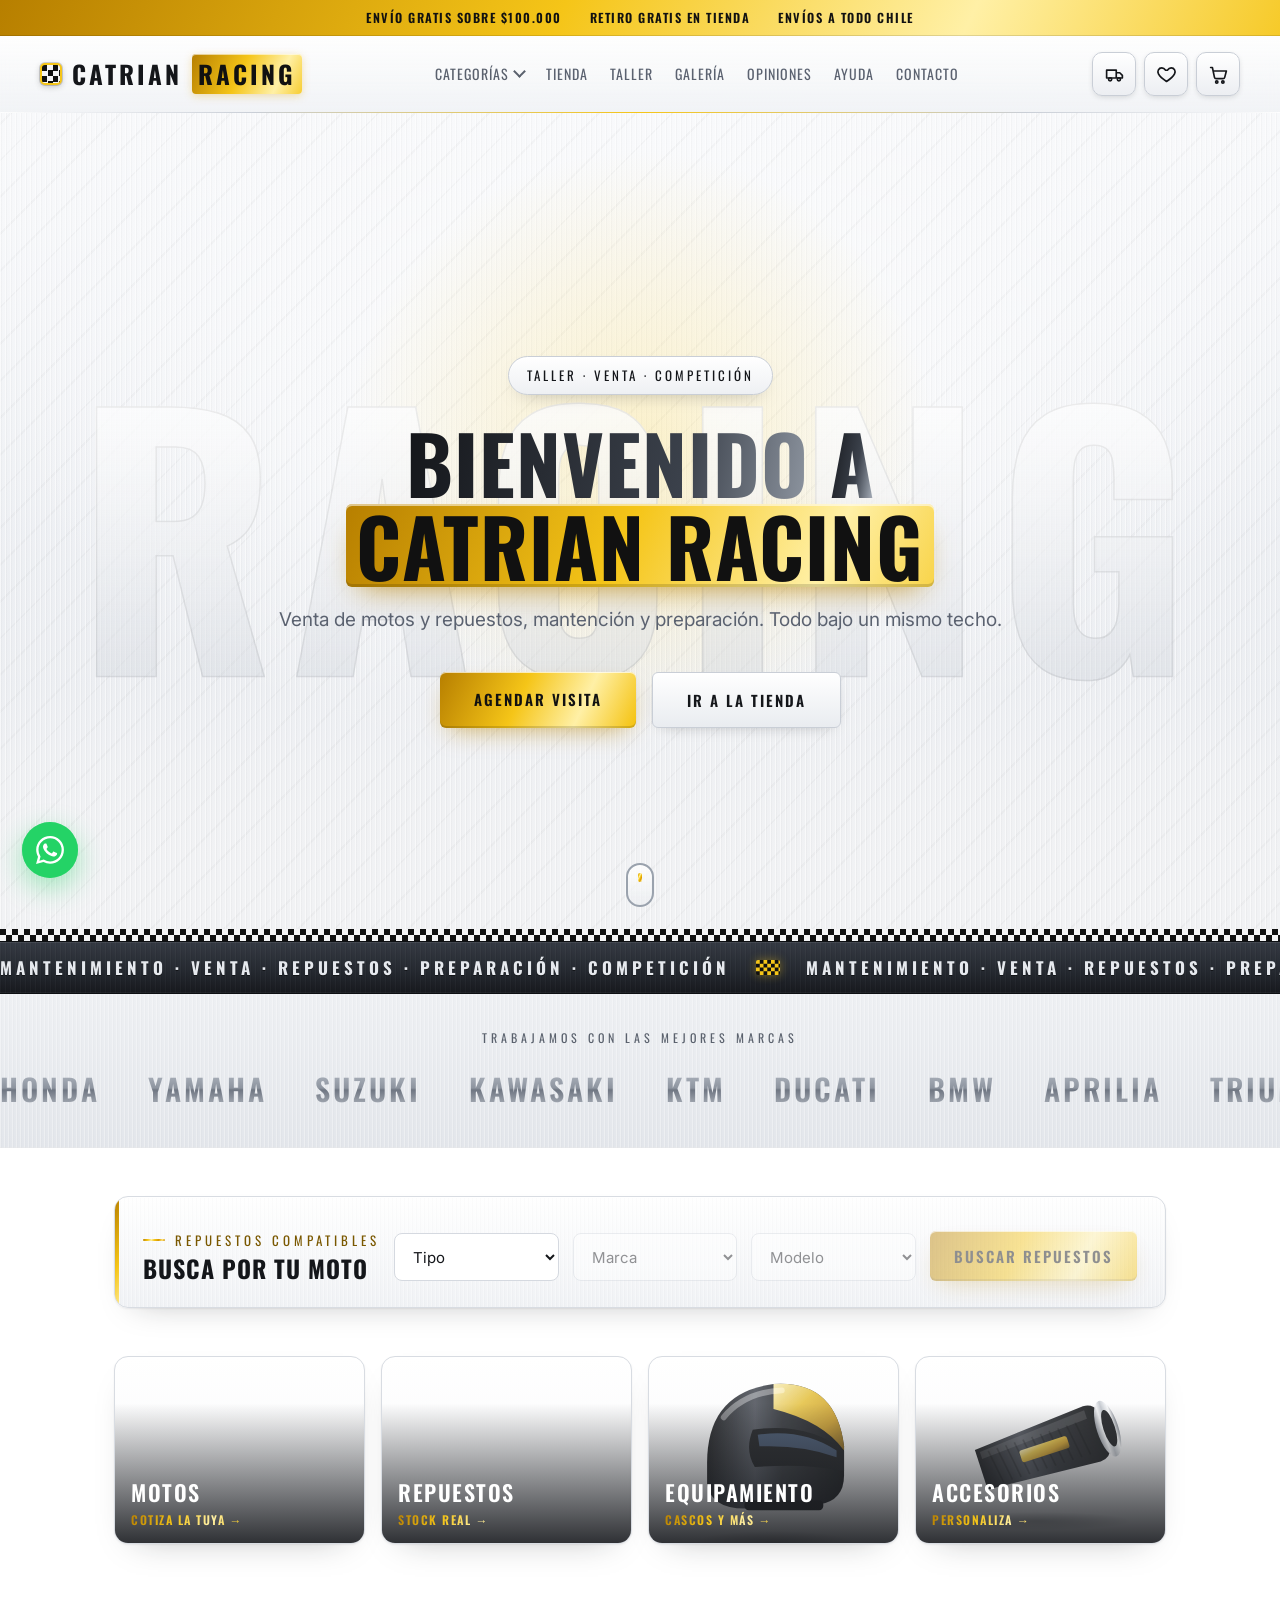
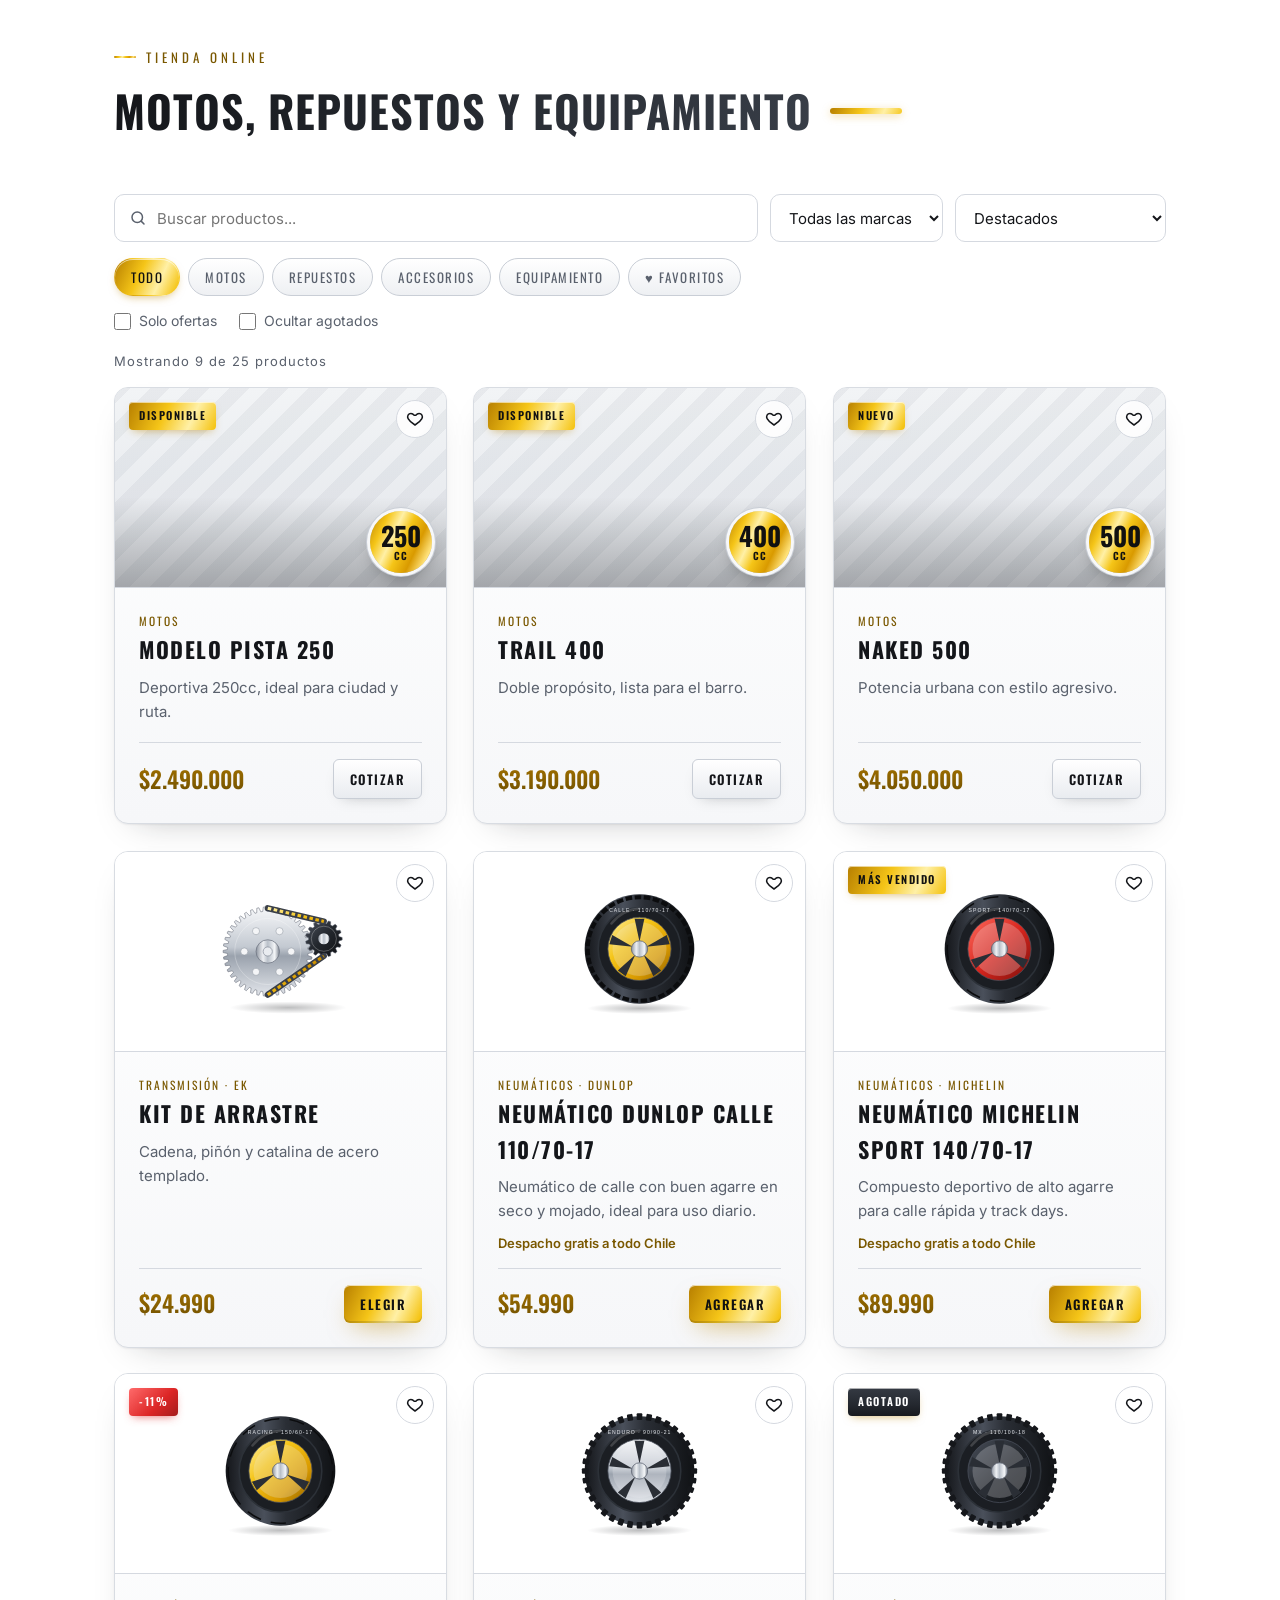
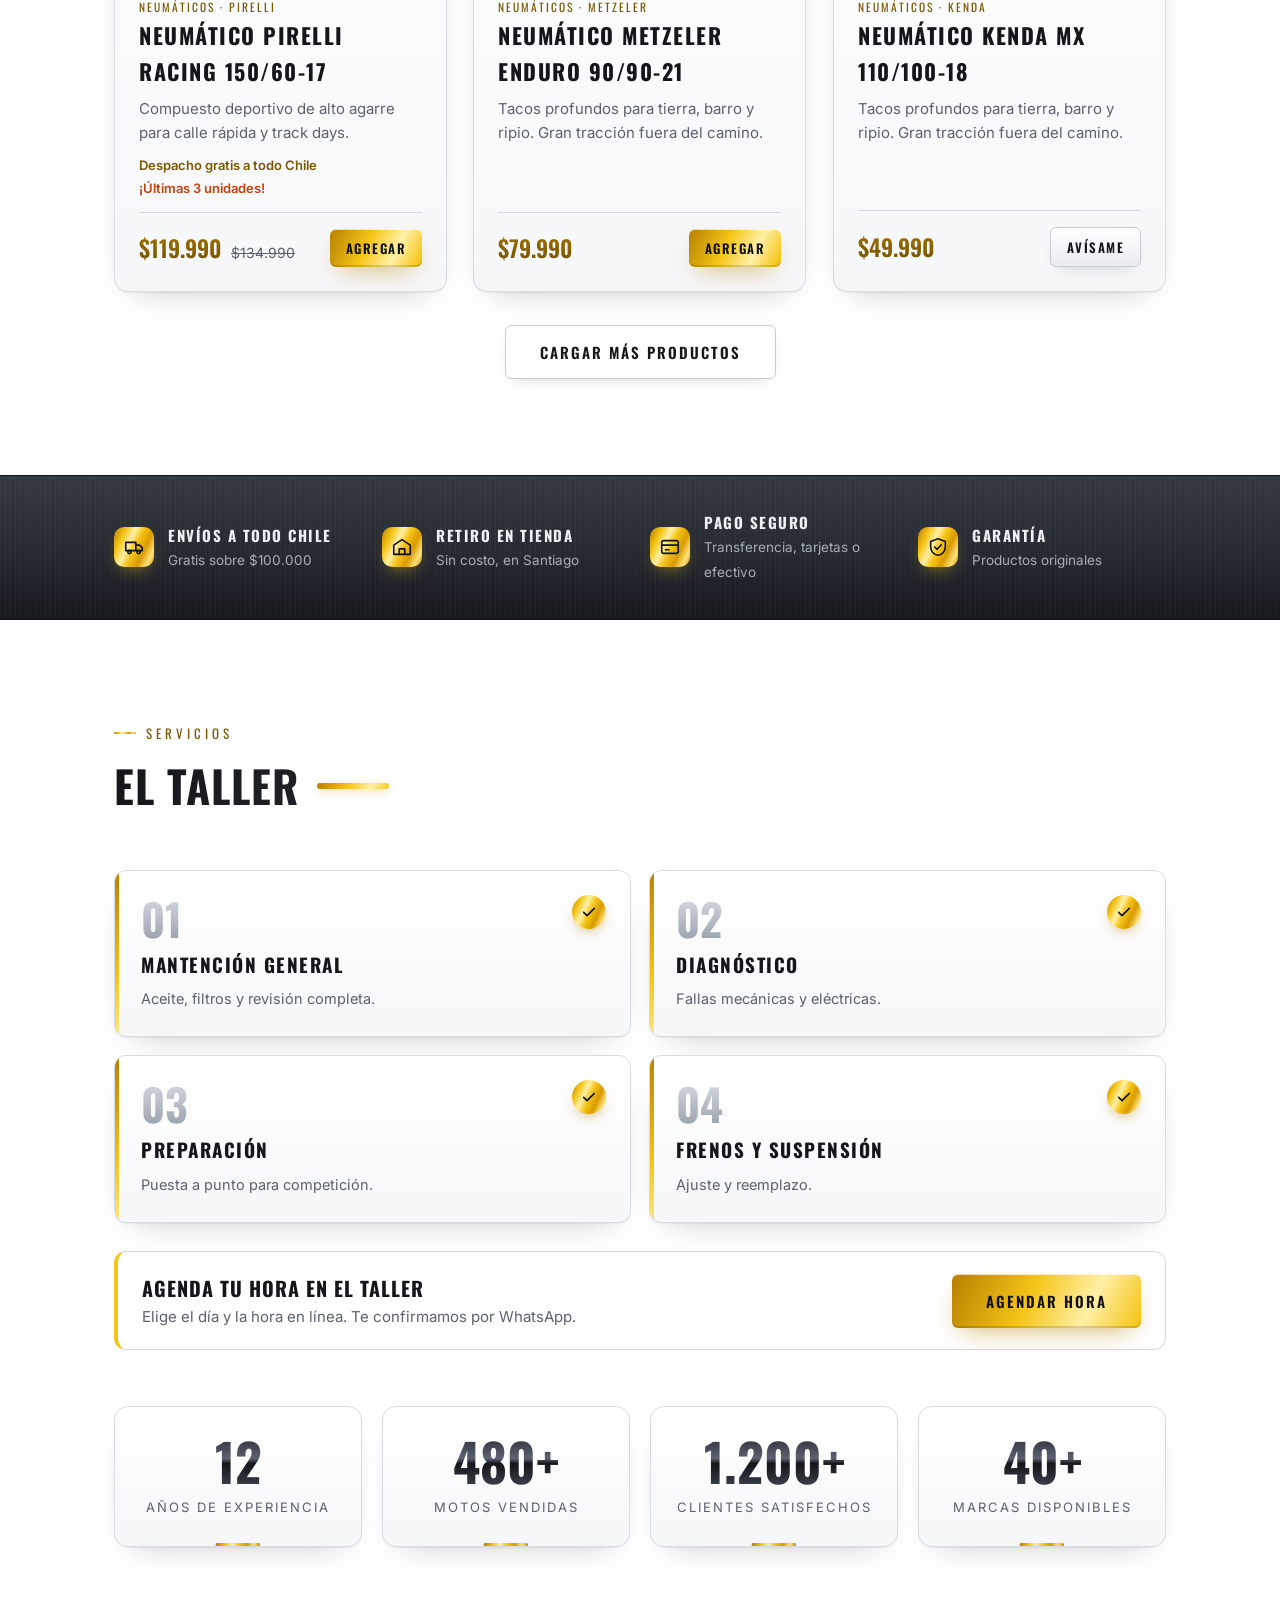
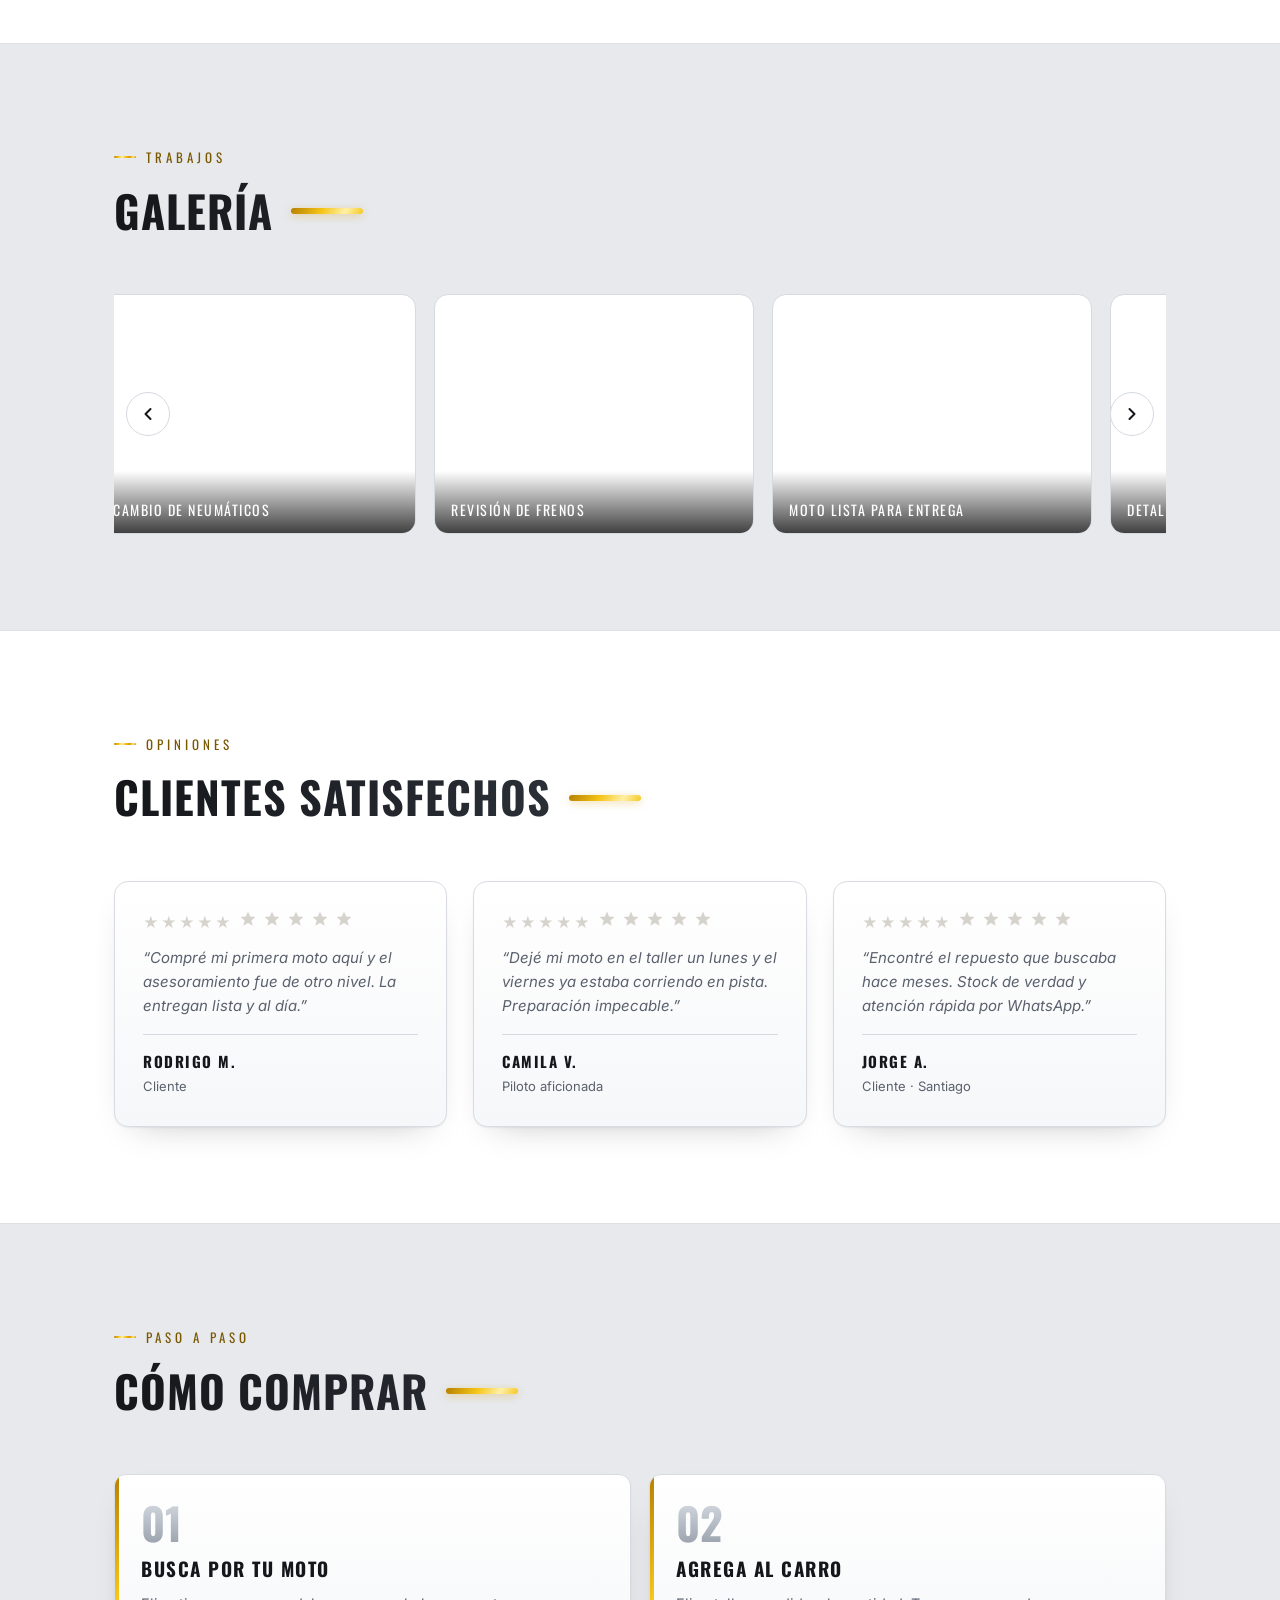
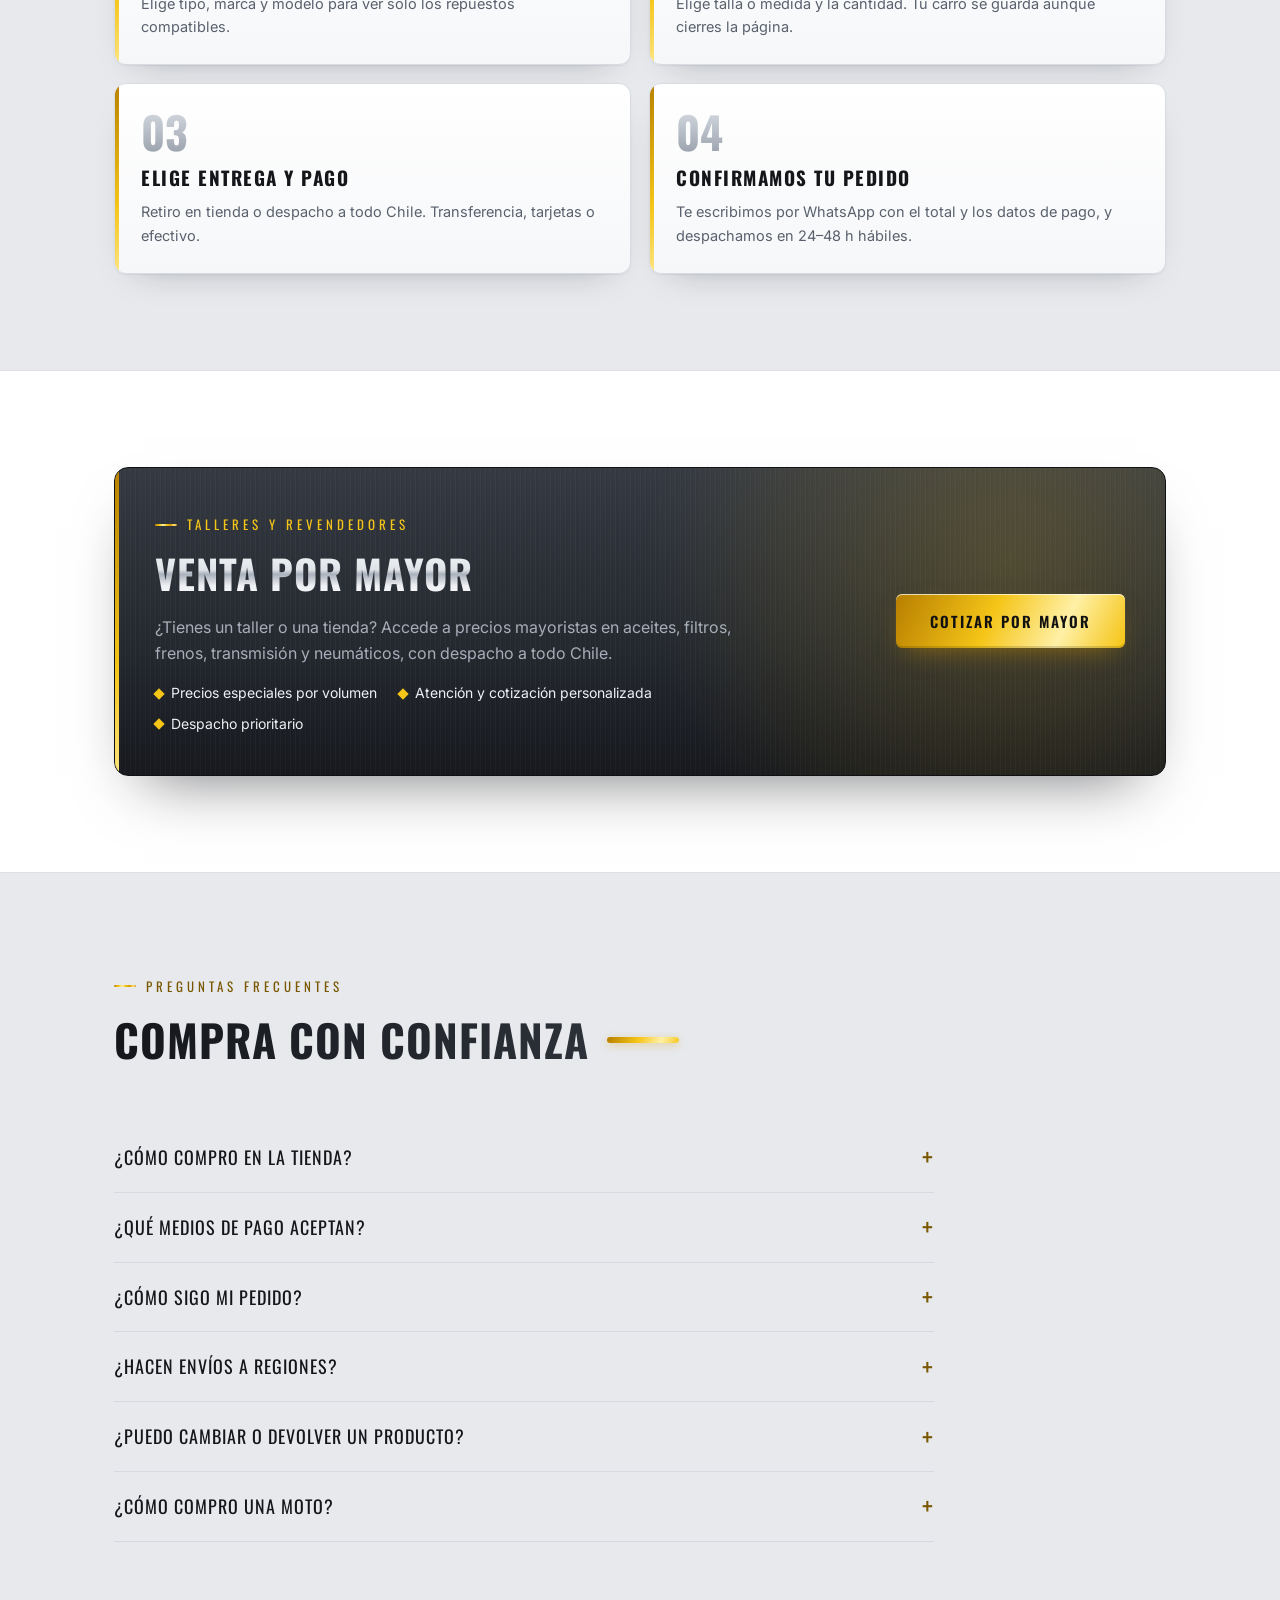
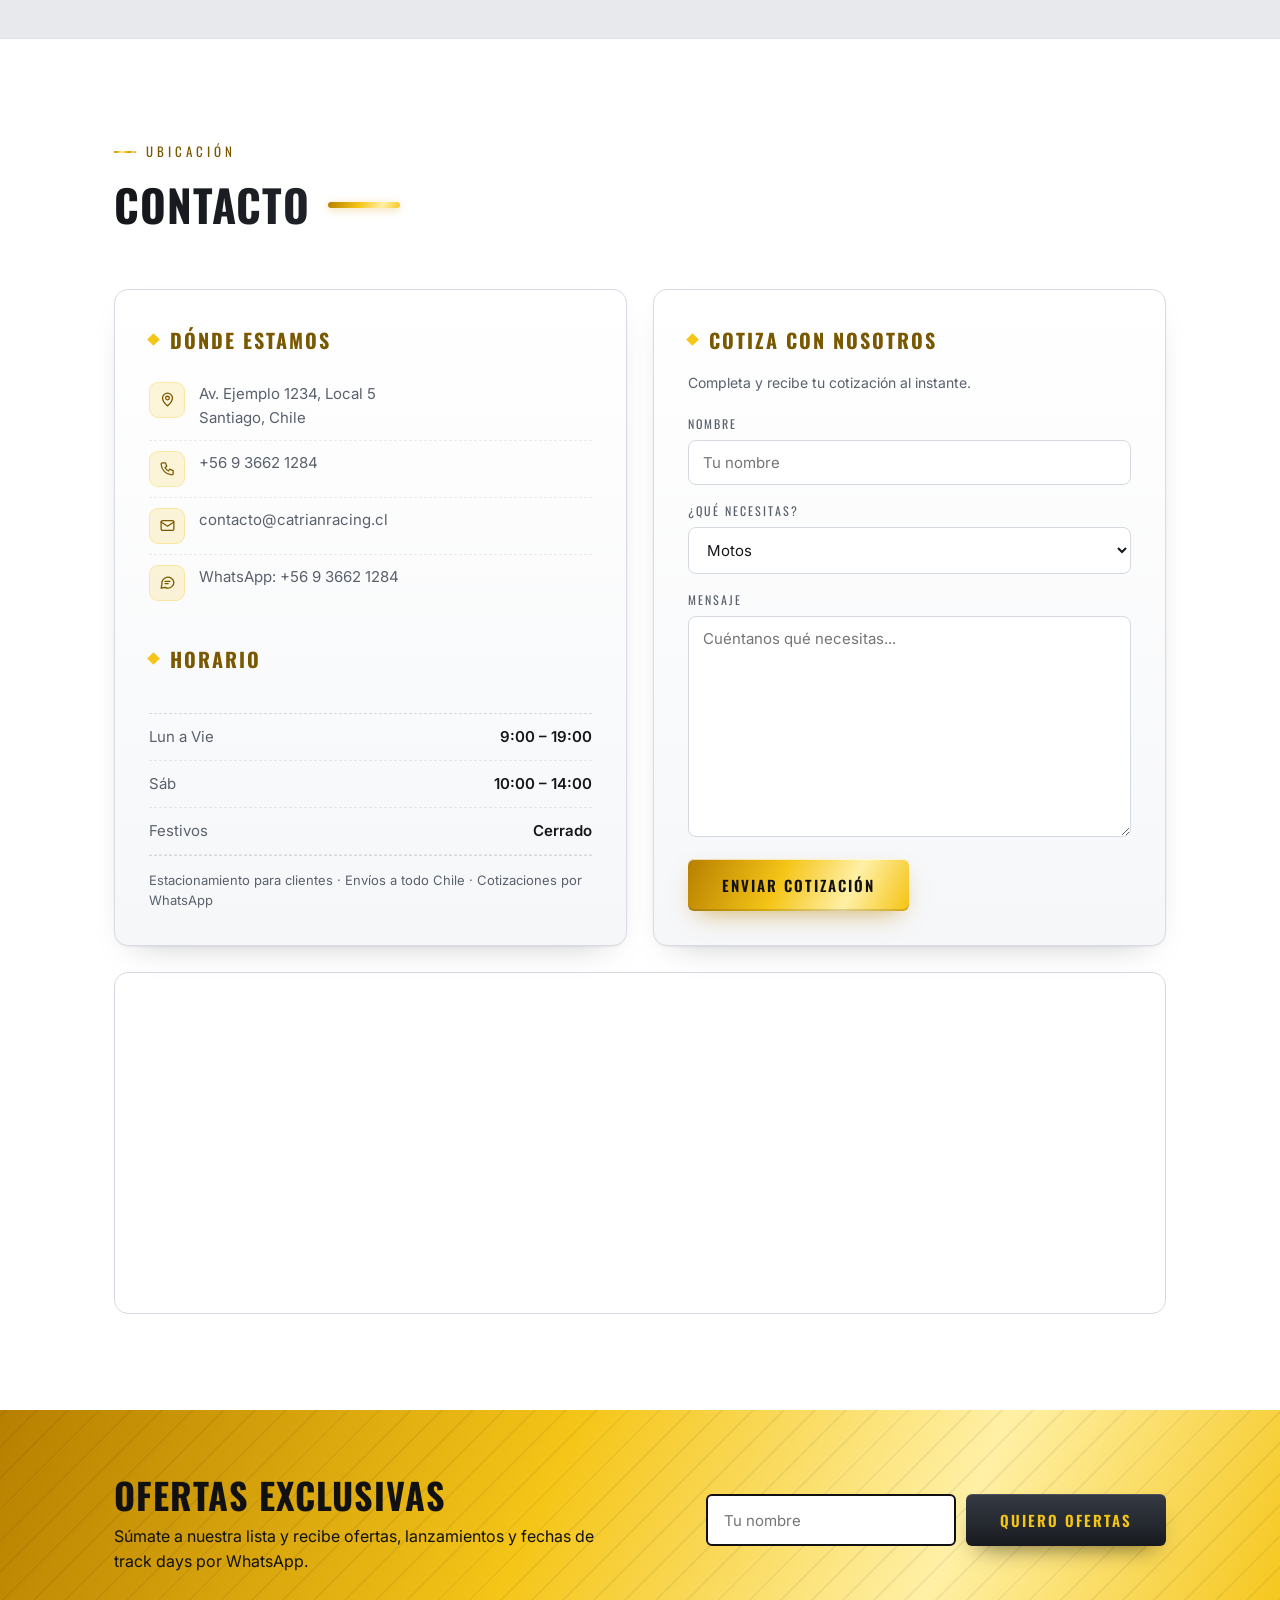
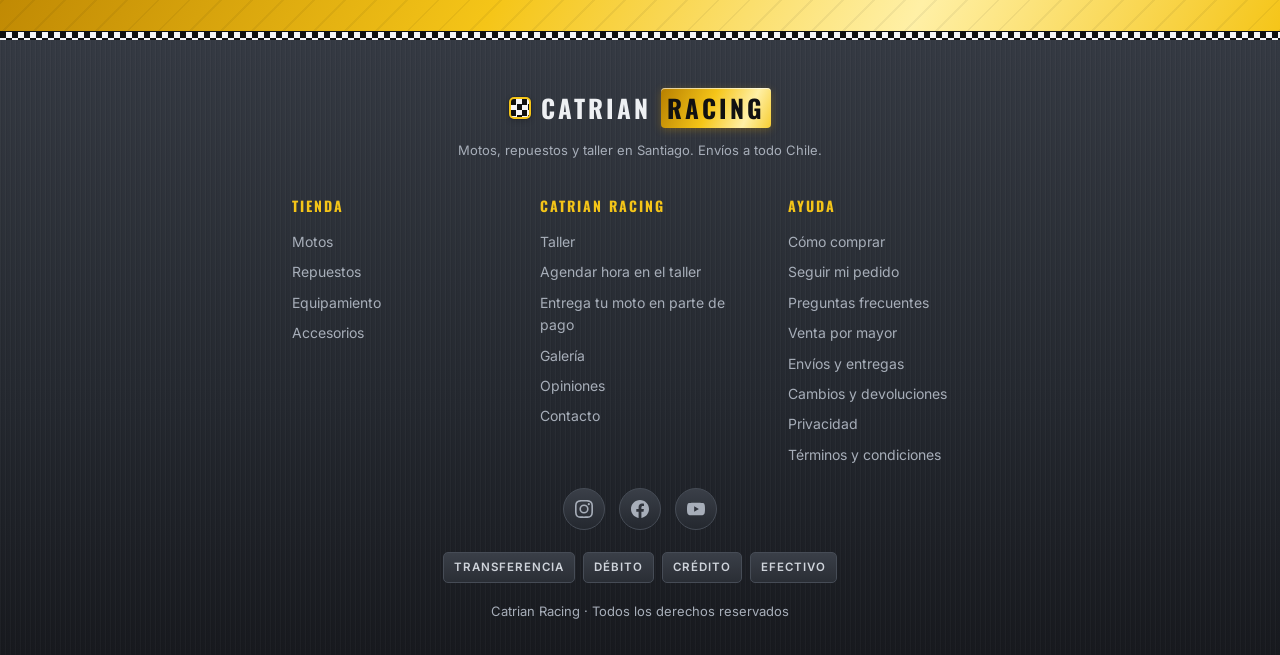
==== commit 5f5e7e05: "Simulador de cuotas y parte de pago para motos - Ficha de cada moto: simulador de cuotas (pie y plaz" ====
--- a/index.html
+++ b/index.html
@@ -592,6 +592,7 @@
                 <h3>Catrian Racing</h3>
                 <a href="#taller">Taller</a>
                 <a href="#agendar">Agendar hora en el taller</a>
+                <a href="#vende-tu-moto">Entrega tu moto en parte de pago</a>
                 <button type="button" class="footer-install" id="install-app" hidden>Instalar la app</button>
                 <a href="#galeria">Galería</a>
                 <a href="#testimonios">Opiniones</a>
@@ -852,6 +853,65 @@
         </div>
     </div>
 
+    <div class="modal track-modal book-modal" id="lead-modal" role="dialog" aria-modal="true" aria-labelledby="lead-title" hidden>
+        <div class="modal-box track-box">
+            <button type="button" class="icon-btn modal-close" id="lead-close" aria-label="Cerrar">
+                <svg viewBox="0 0 24 24" fill="none" stroke="currentColor" stroke-width="2.2" stroke-linecap="round" aria-hidden="true"><path d="M6 6l12 12M18 6L6 18"/></svg>
+            </button>
+            <span class="section-tag" id="lead-tag">Motos</span>
+            <h2 id="lead-title">Solicitud</h2>
+            <p class="track-muted" id="lead-summary"></p>
+            <form class="book-form" id="lead-form" novalidate>
+                <div id="lead-trade" class="lead-trade">
+                    <div class="book-row">
+                        <label>Marca
+                            <input id="lead-marca" maxlength="40" placeholder="Ej: Honda">
+                        </label>
+                        <label>Modelo
+                            <input id="lead-modelo" maxlength="60" placeholder="Ej: CB 190R">
+                        </label>
+                    </div>
+                    <div class="book-row">
+                        <label>Año
+                            <input id="lead-anio" type="number" min="1980" max="2030" placeholder="2021">
+                        </label>
+                        <label>Kilometraje
+                            <input id="lead-km" type="number" min="0" step="100" placeholder="15000">
+                        </label>
+                    </div>
+                    <label>Estado
+                        <select id="lead-estado">
+                            <option>Muy bueno</option>
+                            <option>Bueno</option>
+                            <option>Con detalles</option>
+                            <option>Necesita reparación</option>
+                        </select>
+                    </label>
+                    <label>¿Cuánto esperas recibir? (opcional)
+                        <input id="lead-valor" inputmode="numeric" placeholder="$">
+                    </label>
+                </div>
+                <div class="book-row">
+                    <label>Nombre
+                        <input id="lead-name" autocomplete="name" required>
+                    </label>
+                    <label>Teléfono
+                        <input id="lead-phone" type="tel" autocomplete="tel" placeholder="+56 9 1234 5678" required>
+                    </label>
+                </div>
+                <label>Email (opcional)
+                    <input id="lead-email" type="email" autocomplete="email">
+                </label>
+                <label>Comentario (opcional)
+                    <textarea id="lead-comment" rows="2" maxlength="300"></textarea>
+                </label>
+                <p class="form-error" id="lead-error" role="alert"></p>
+                <button type="submit" class="btn btn-primary btn-block" id="lead-submit">Enviar solicitud</button>
+            </form>
+            <div class="book-done" id="lead-done" hidden></div>
+        </div>
+    </div>
+
     <div class="toast" id="toast" role="status" aria-live="polite"></div>
 
     <a href="https://wa.me/56936621284" target="_blank" rel="noopener" class="wa-float" aria-label="Escríbenos por WhatsApp">
--- a/styles.css
+++ b/styles.css
@@ -5320,3 +5320,123 @@
 .footer-install[hidden] {
     display: none;
 }
+
+/* ===== AVÍSAME CUANDO LLEGUE ===== */
+.notify-form {
+    display: grid;
+    gap: 8px;
+    width: 100%;
+    padding: 14px;
+    border: 1px dashed var(--accent-ink);
+    border-radius: 10px;
+    background-color: rgba(245, 197, 24, 0.08);
+}
+
+.notify-title {
+    margin: 0;
+    font-weight: 600;
+}
+
+.notify-row {
+    display: flex;
+    gap: 8px;
+}
+
+.notify-form input,
+.notify-form select {
+    flex: 1;
+    min-width: 0;
+    padding: 10px 12px;
+    border: 1px solid var(--border);
+    border-radius: 8px;
+    background: #fff;
+    color: var(--text);
+    font: inherit;
+    font-size: 15px;
+}
+
+.notify-msg {
+    margin: 0;
+    font-size: 13px;
+    color: var(--ok);
+}
+
+.notify-msg:empty {
+    display: none;
+}
+
+.notify-more {
+    margin-top: 10px;
+    font-size: 14px;
+}
+
+.notify-more summary {
+    cursor: pointer;
+    color: var(--accent-ink);
+    margin-bottom: 8px;
+}
+
+/* ===== FINANCIAMIENTO ===== */
+.finance {
+    display: grid;
+    gap: 10px;
+    margin-top: 12px;
+    padding: 16px;
+    border: 1px solid var(--border);
+    border-radius: 12px;
+    background-color: var(--card);
+}
+
+.finance-title {
+    margin: 0;
+    font-family: var(--font-head);
+    font-size: 16px;
+    letter-spacing: 1px;
+    text-transform: uppercase;
+}
+
+.finance-label {
+    display: grid;
+    gap: 6px;
+    font-size: 14px;
+}
+
+.finance-label input {
+    width: 100%;
+    accent-color: #b58500;
+}
+
+.finance-terms {
+    display: flex;
+    flex-wrap: wrap;
+    gap: 6px;
+}
+
+.finance-result {
+    display: flex;
+    align-items: baseline;
+    gap: 8px;
+    padding: 10px 12px;
+    border-radius: 8px;
+    background-color: rgba(245, 197, 24, 0.12);
+}
+
+.finance-result strong {
+    font-family: var(--font-head);
+    font-size: 26px;
+}
+
+.finance-note {
+    margin: 0;
+    font-size: 12px;
+    color: var(--muted);
+}
+
+.lead-trade {
+    display: grid;
+    gap: 12px;
+}
+
+.lead-trade[hidden] {
+    display: none;
+}
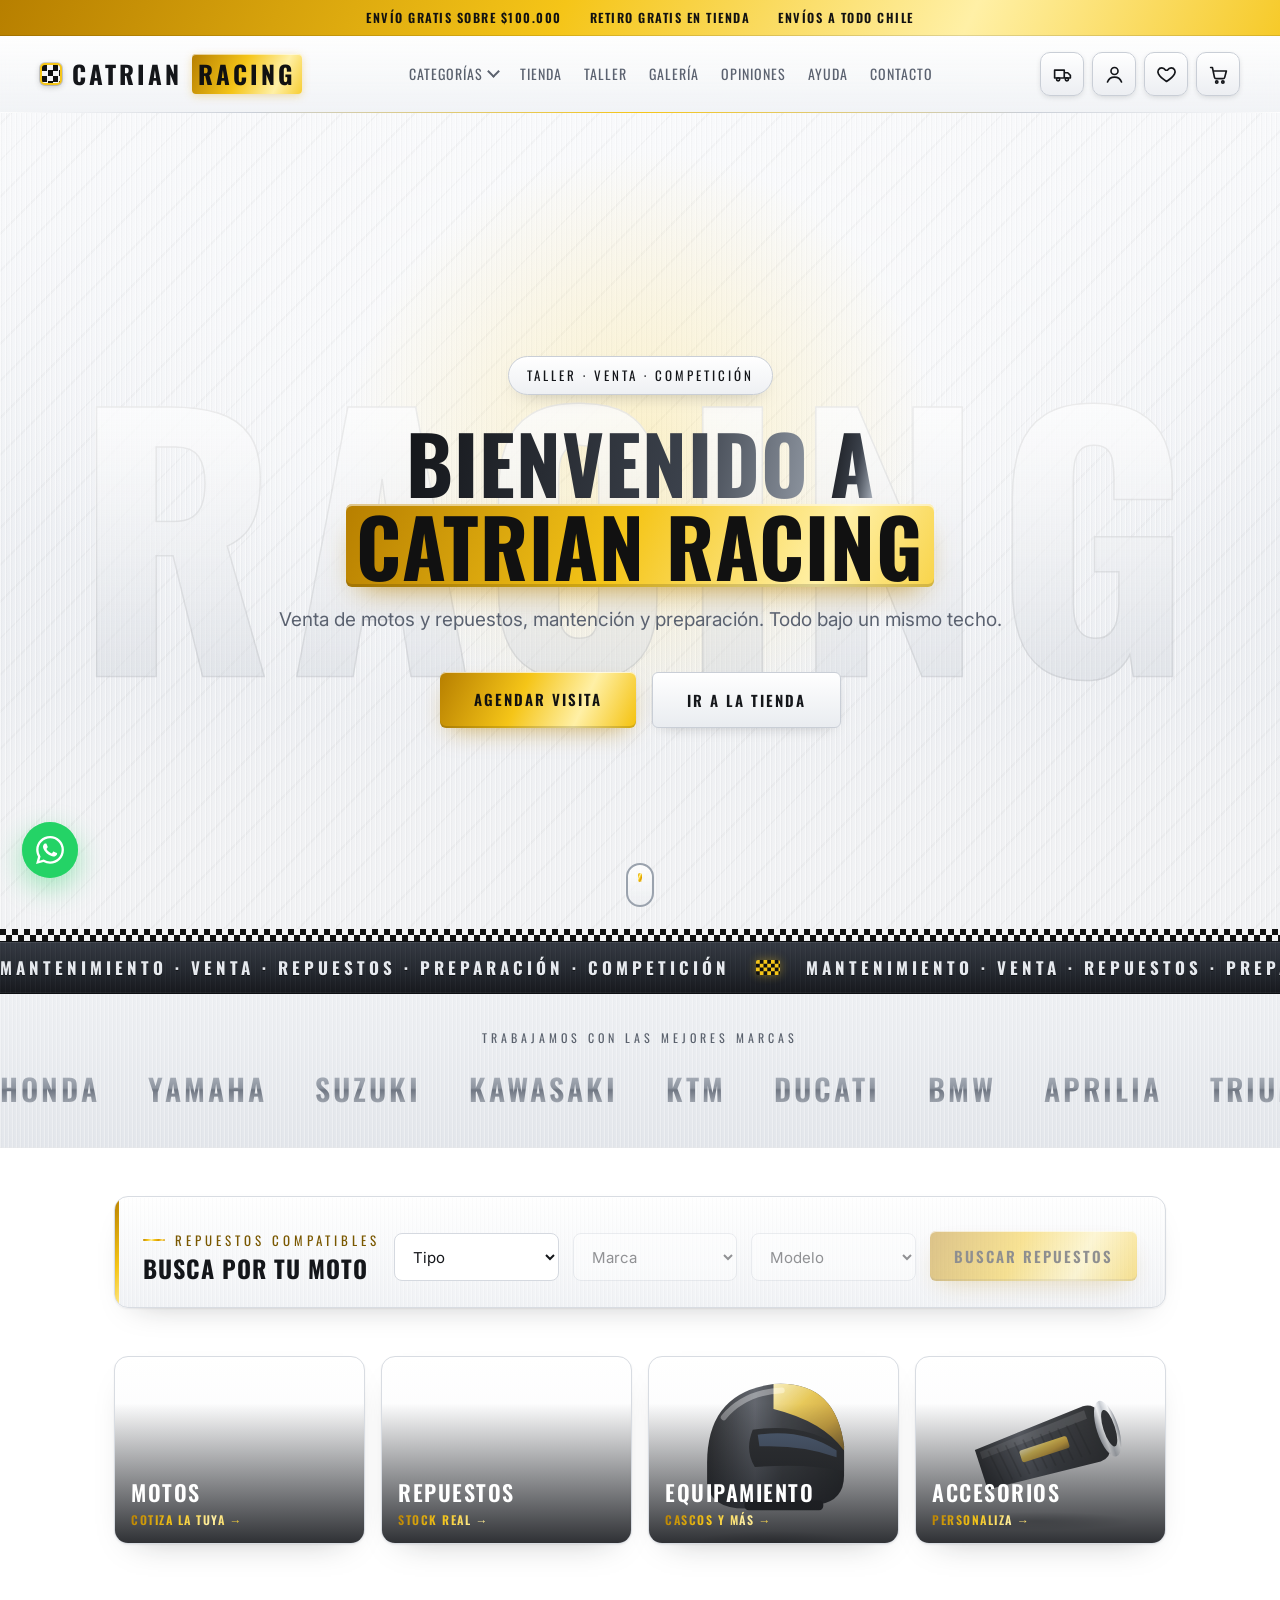
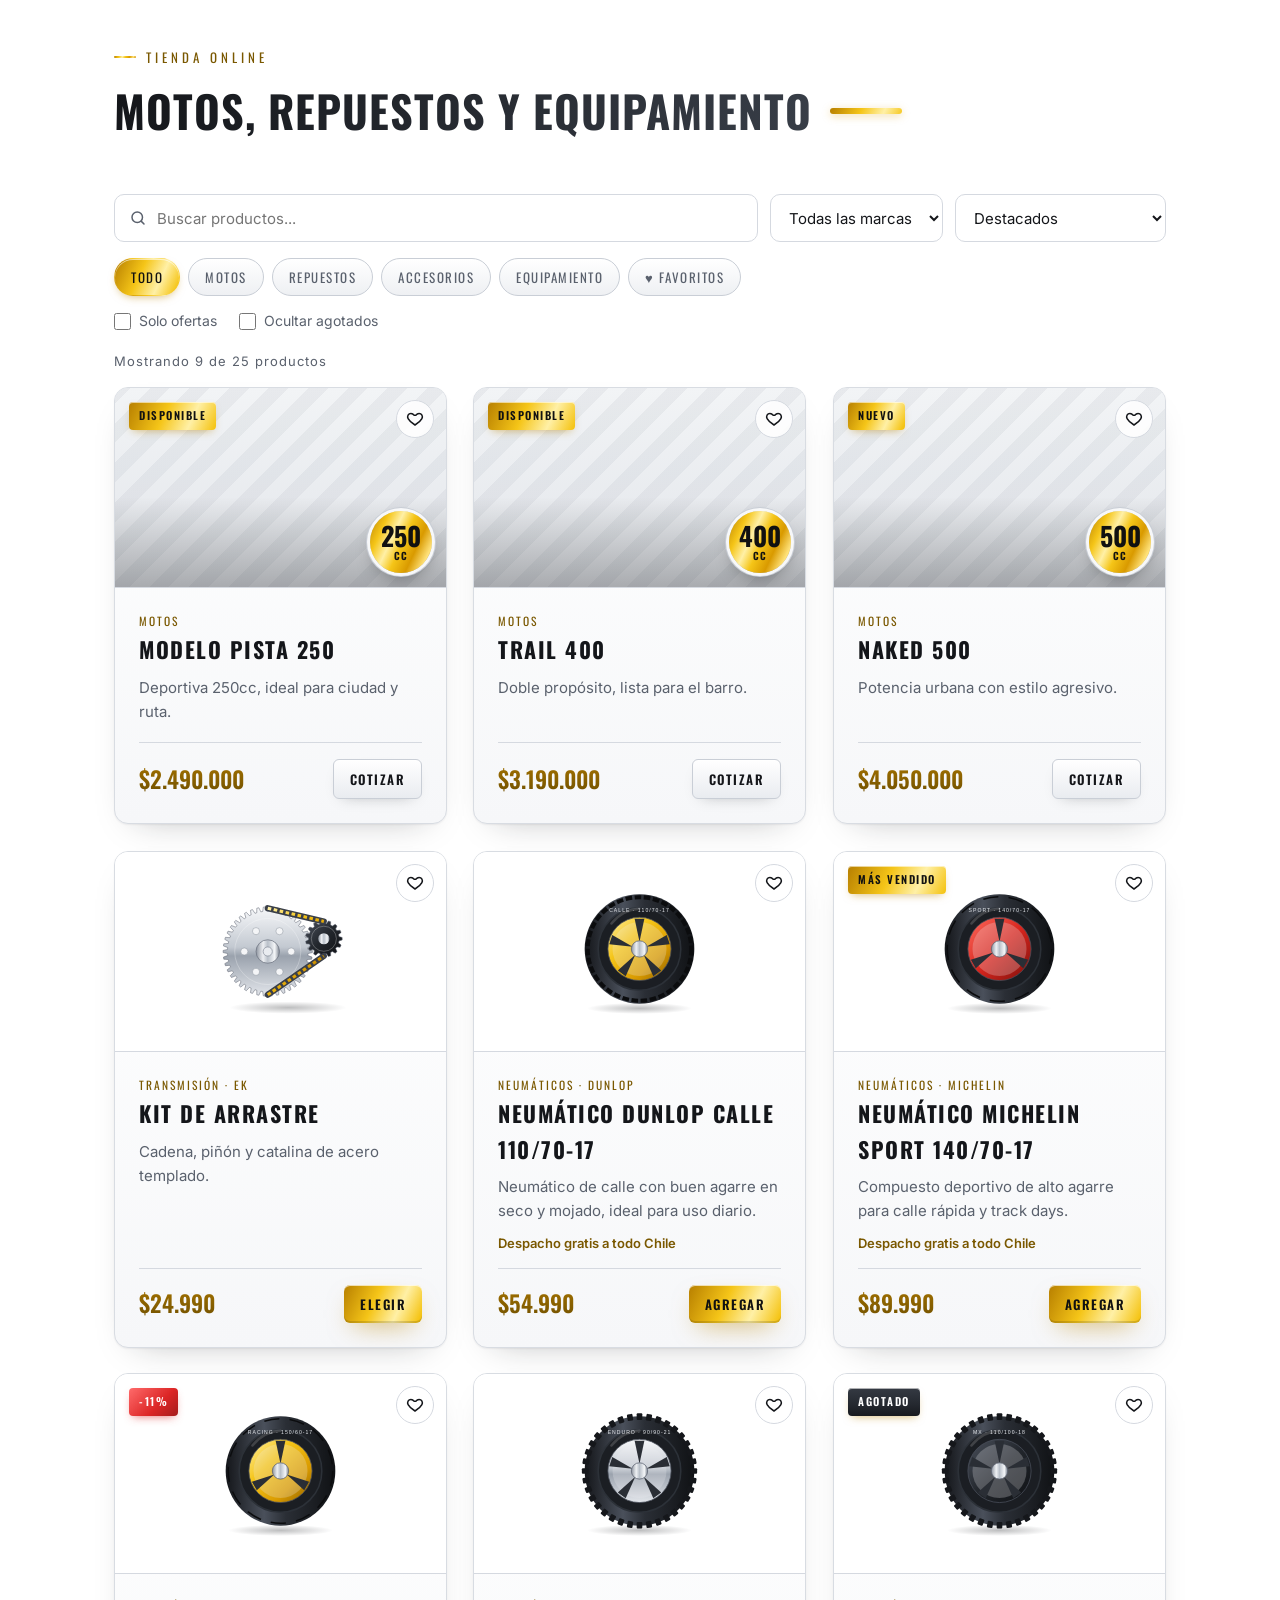
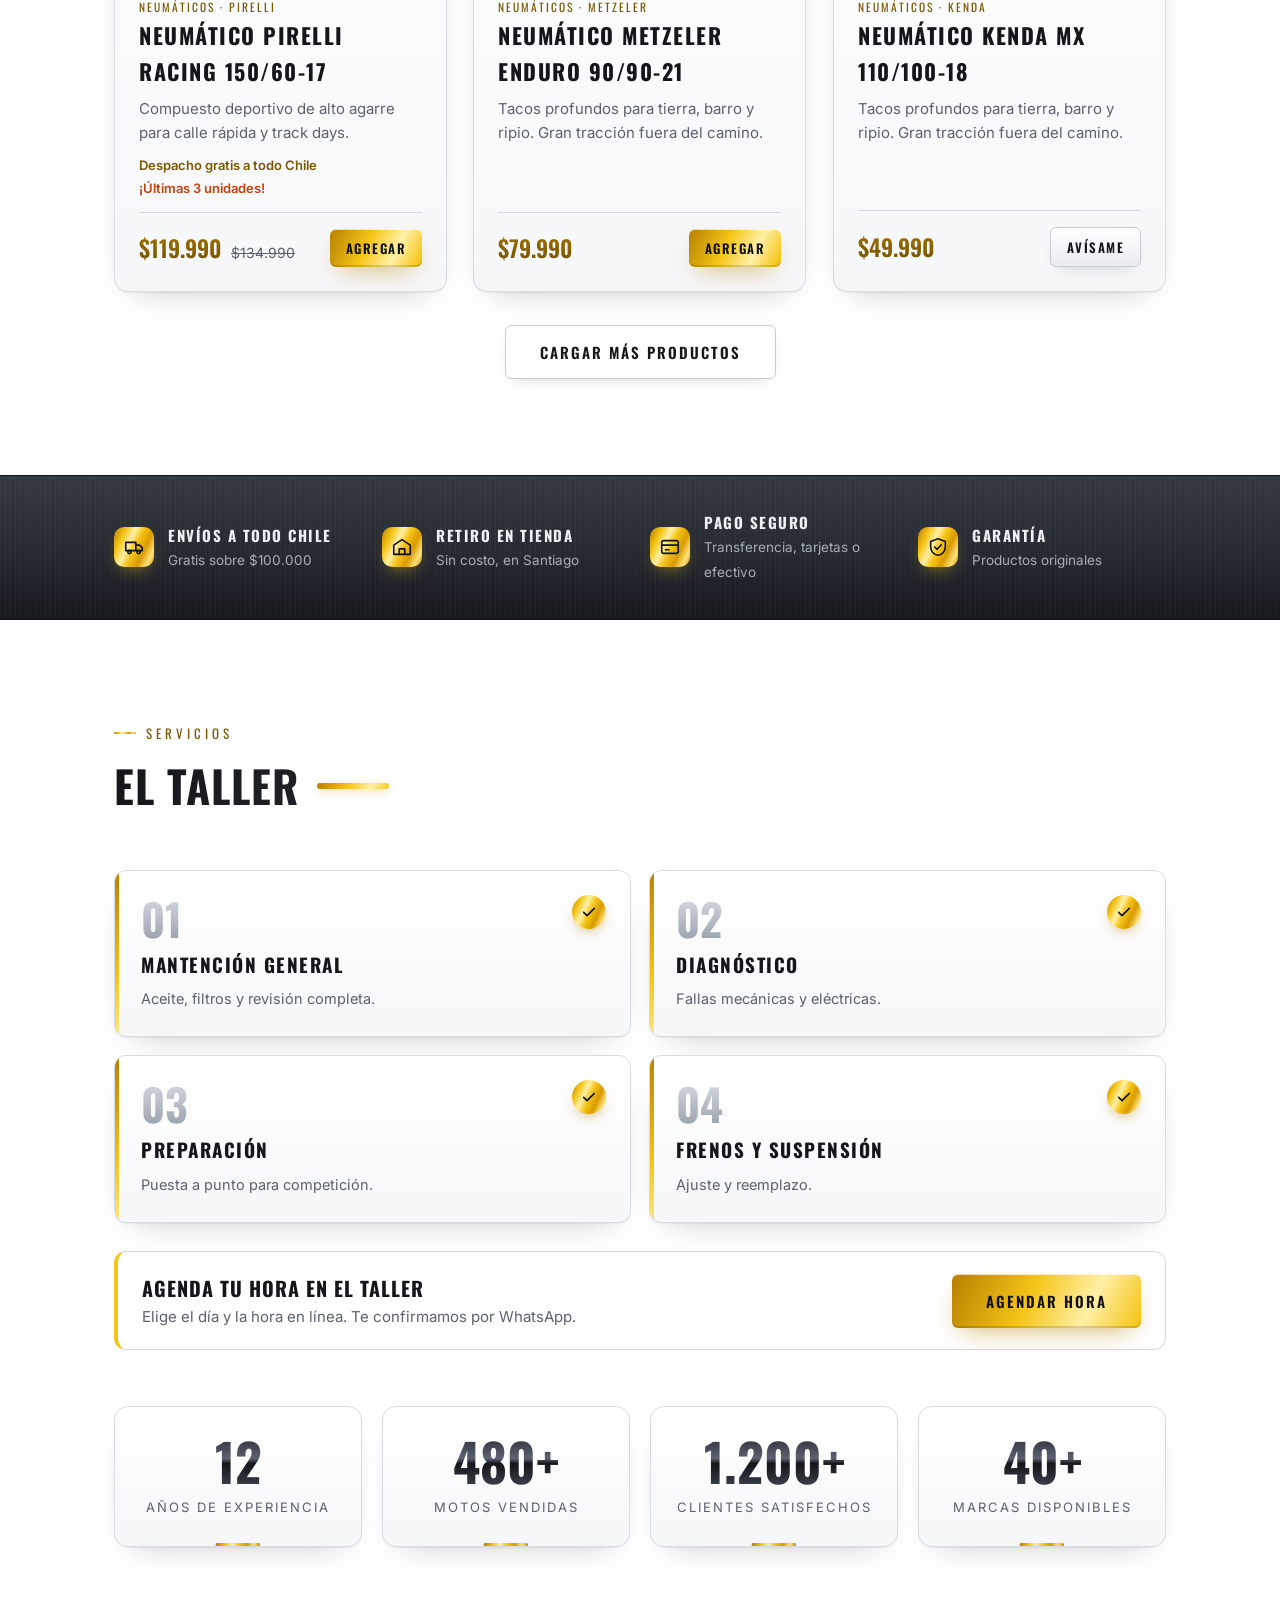
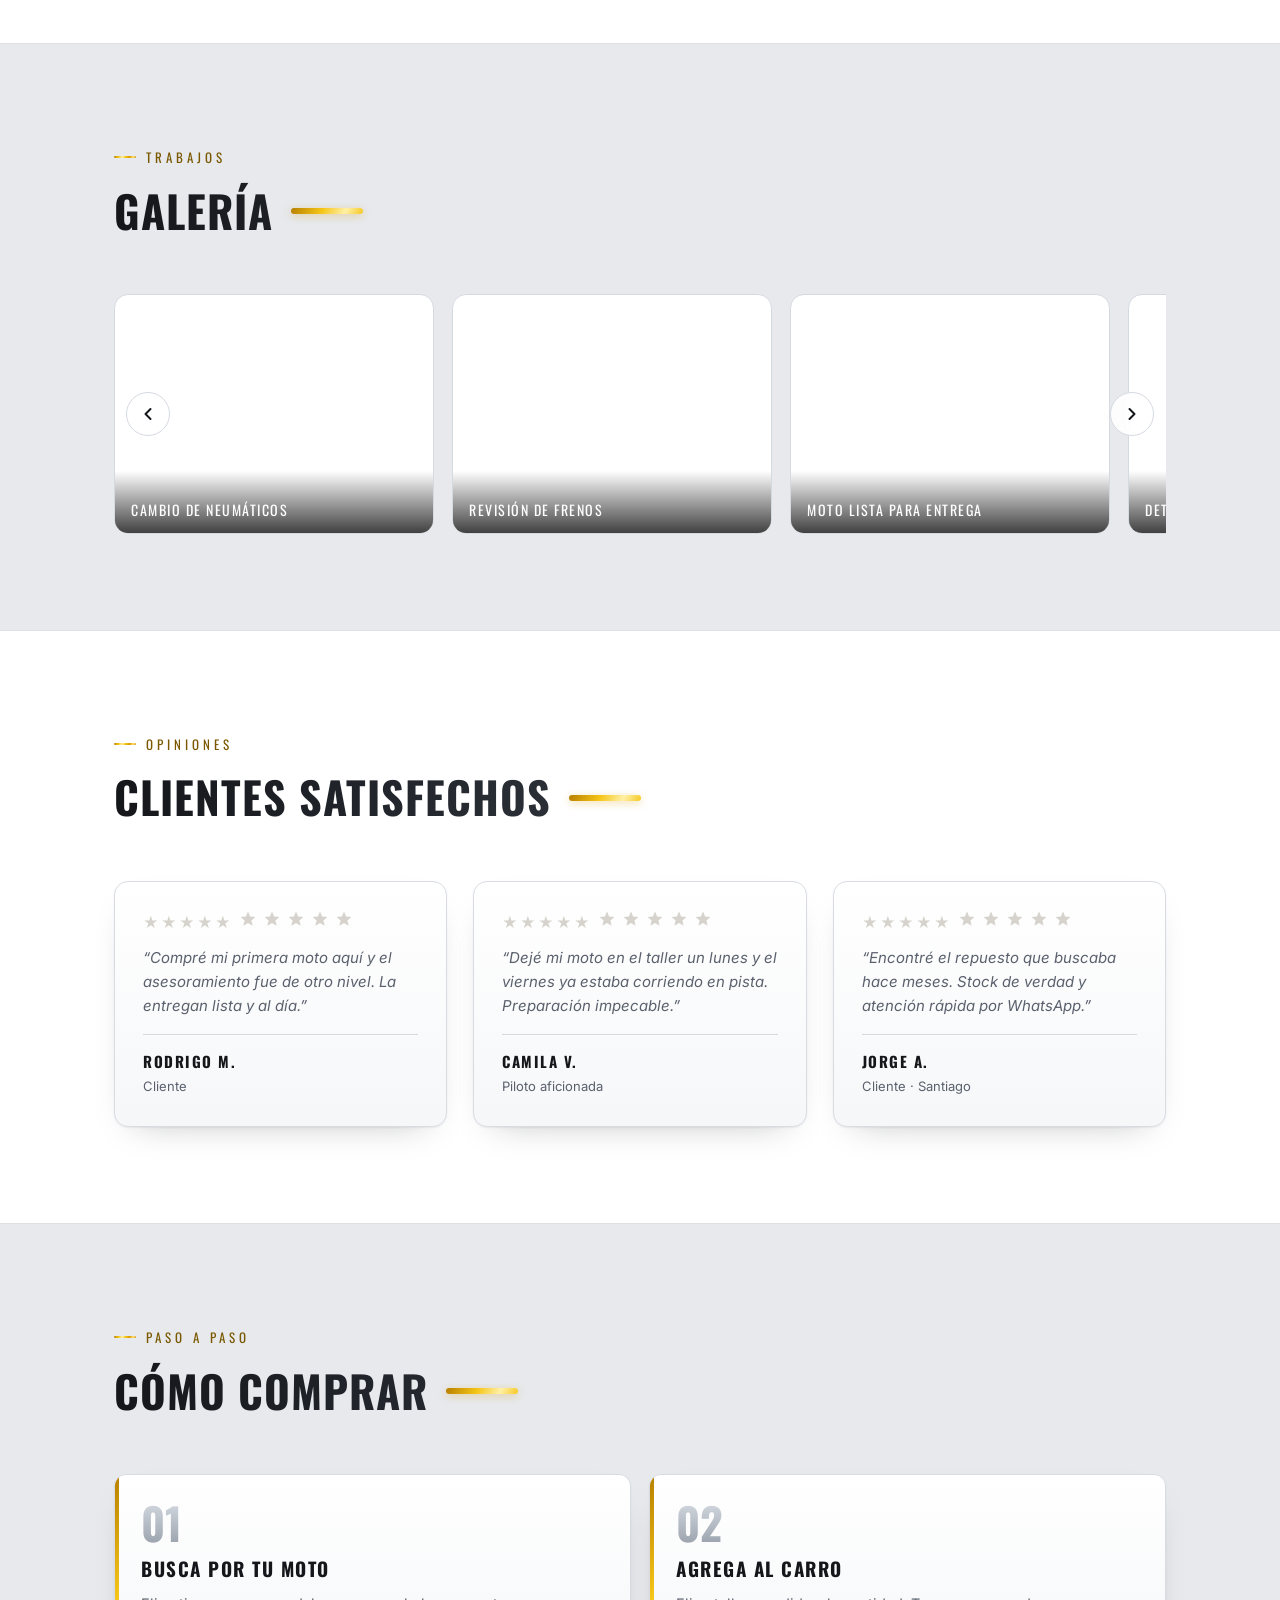
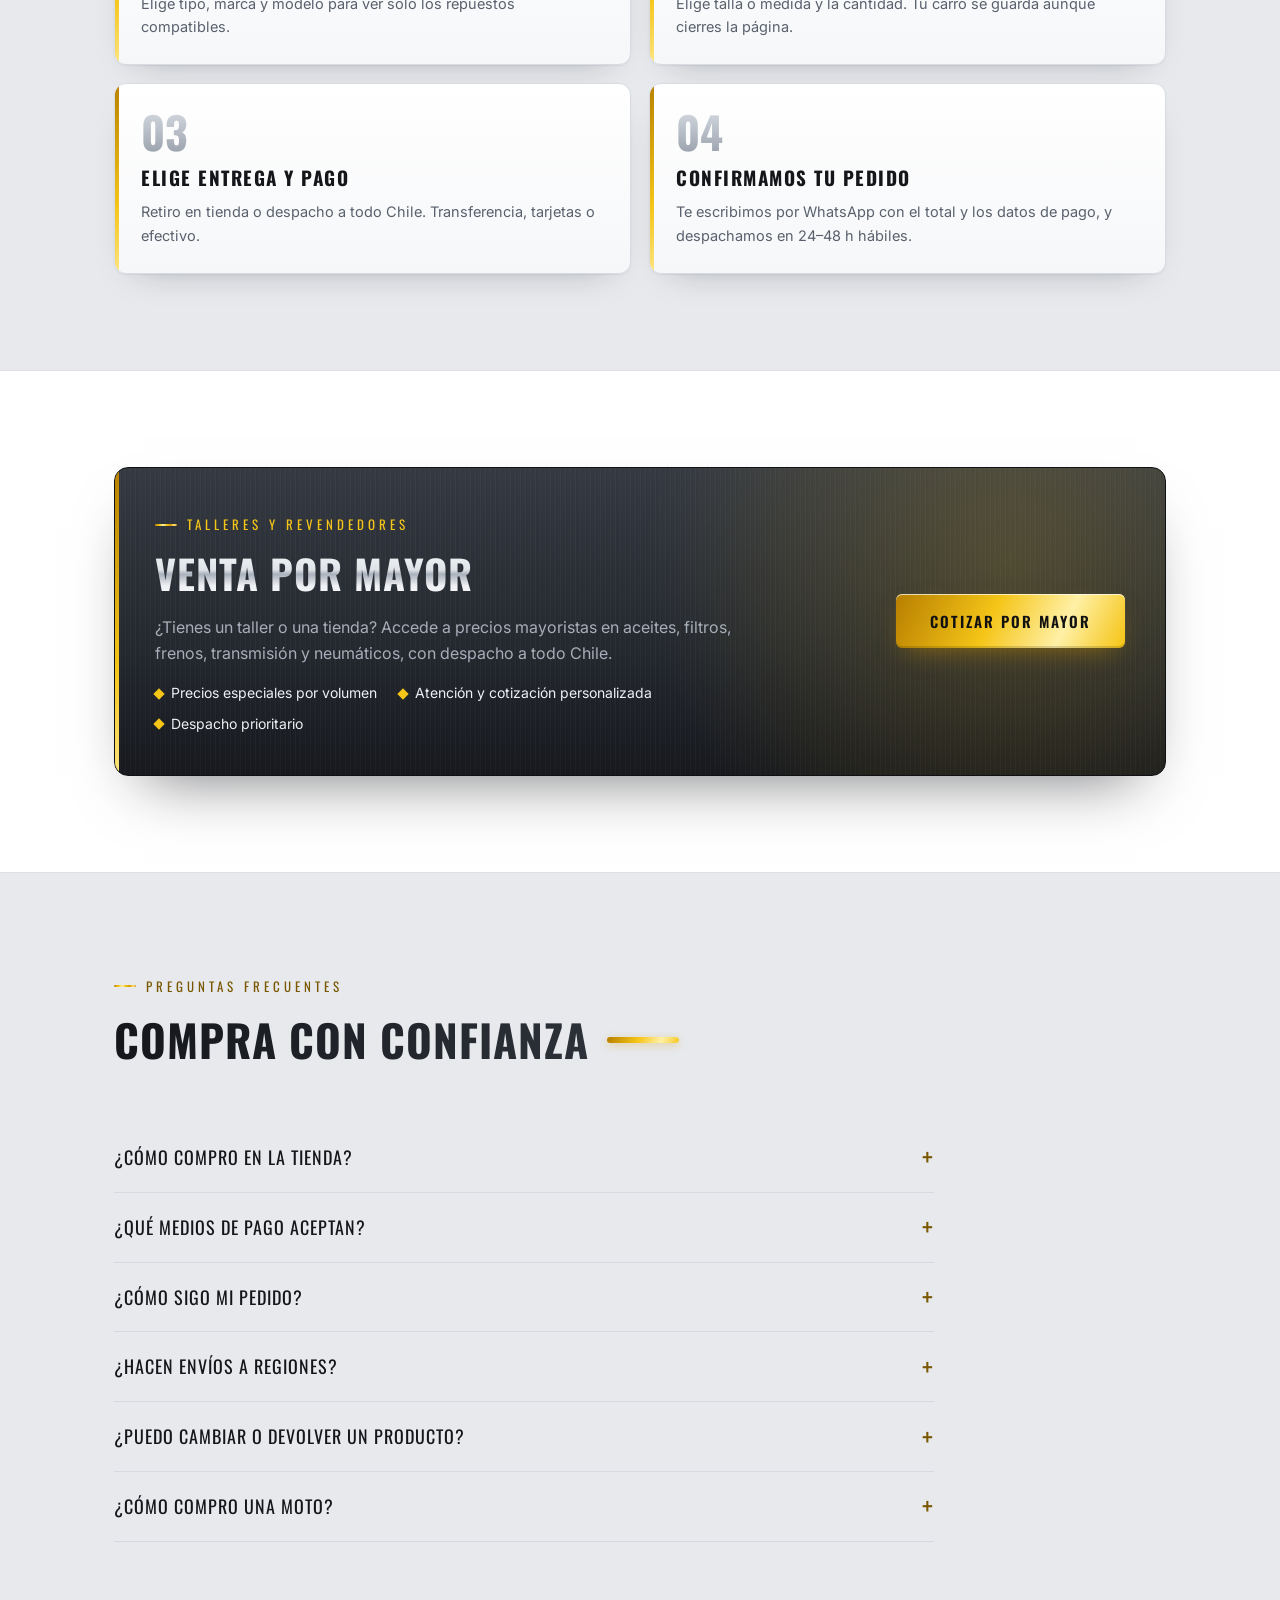
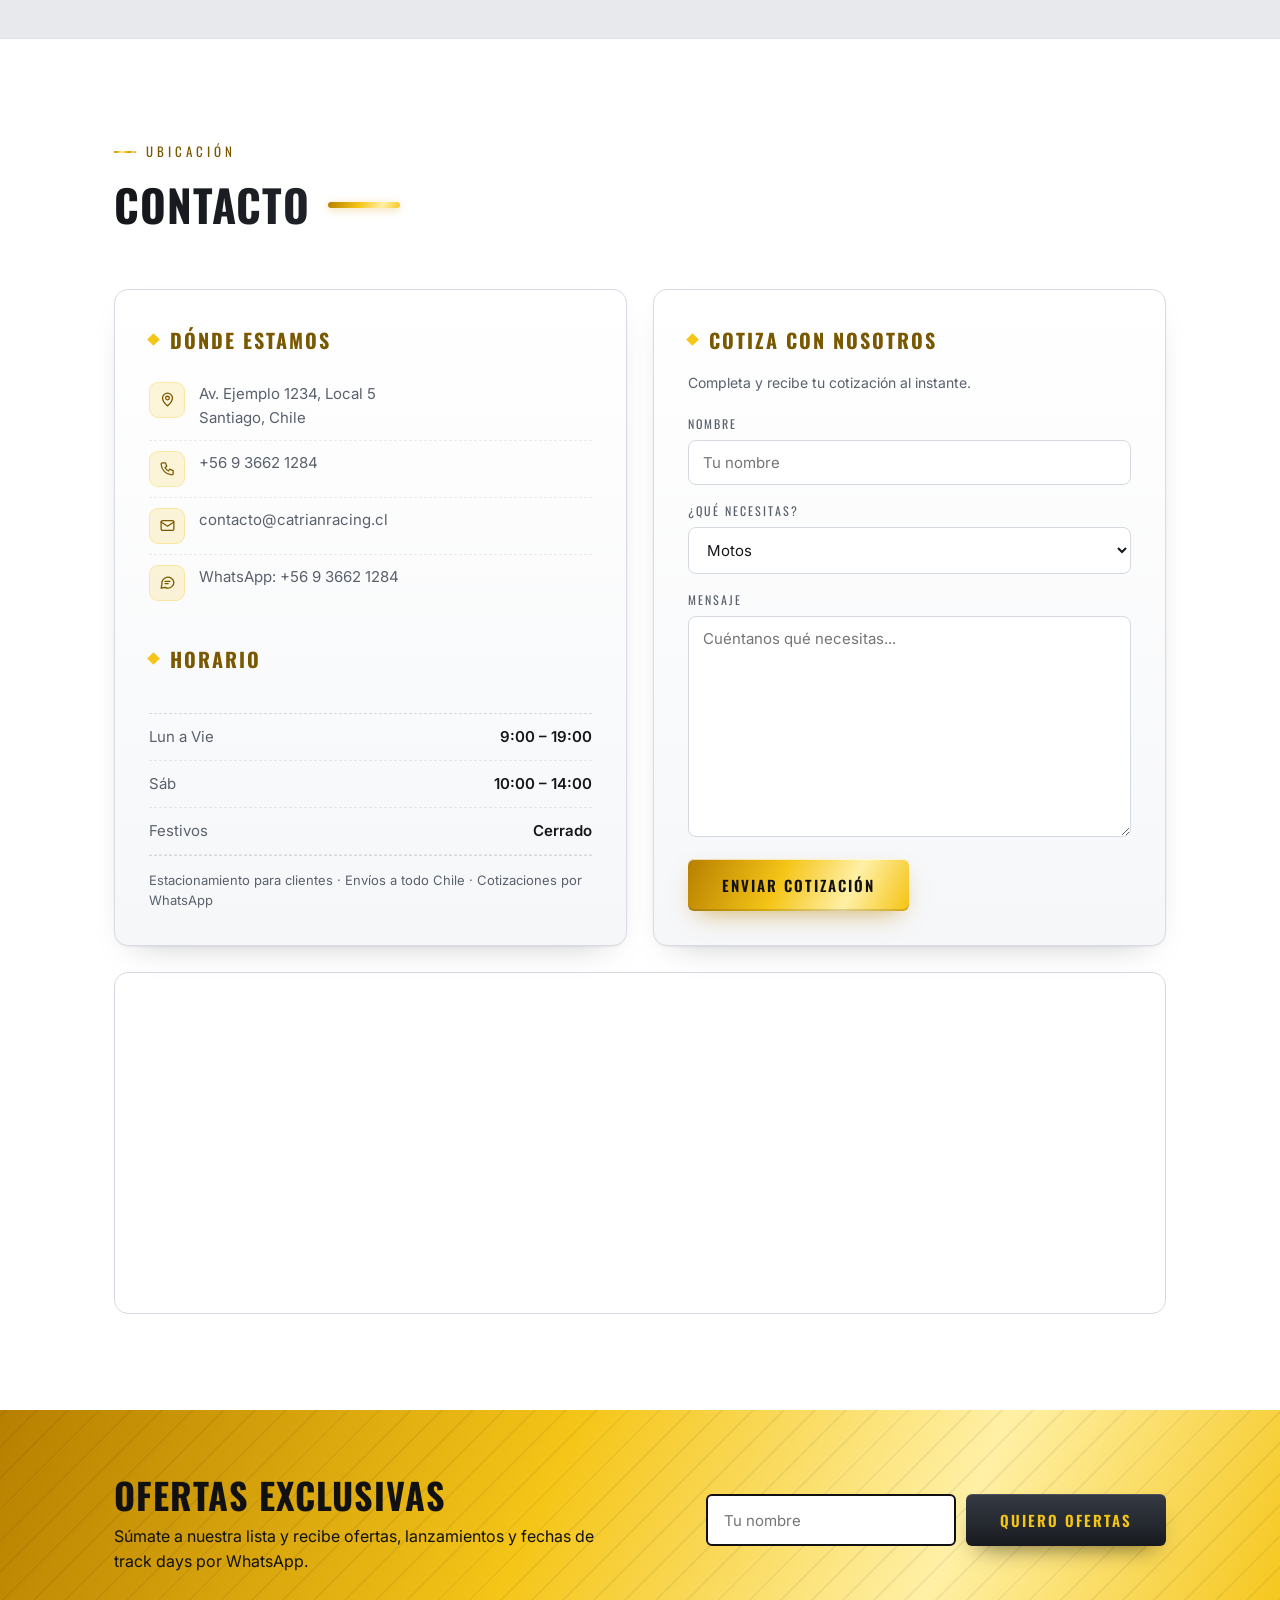
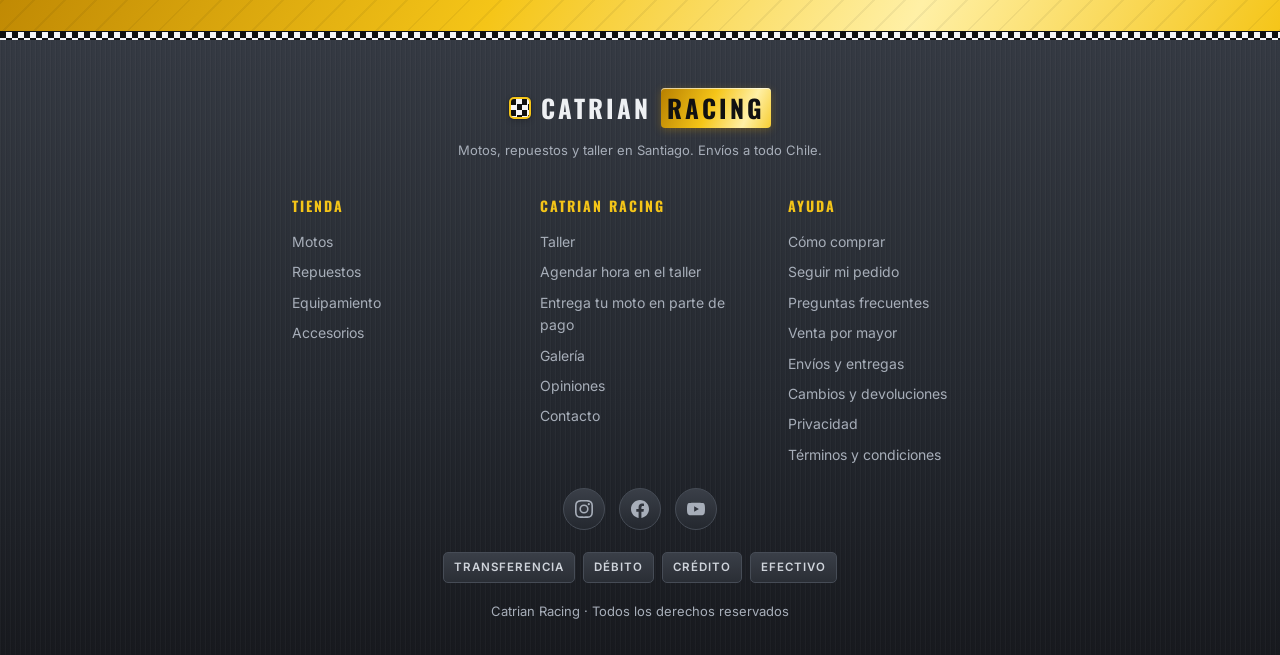
==== commit 89ef69c7: "Cuentas de cliente: Mi garaje, puntos, referidos y precios mayoristas - «Mi cuenta» con código al co" ====
--- a/index.html
+++ b/index.html
@@ -53,11 +53,16 @@
             <a href="#testimonios" class="nav-wide">Opiniones</a>
             <a href="#ayuda" class="nav-mid">Ayuda</a>
             <a href="#seguimiento" class="nav-mobile-only">Mi pedido</a>
+            <a href="#cuenta" class="nav-mobile-only">Mi cuenta</a>
             <a href="#contacto" class="nav-narrow">Contacto</a>
         </nav>
         <div class="header-actions">
         <a href="#seguimiento" class="cart-btn track-btn" aria-label="Seguir mi pedido" title="Seguir mi pedido">
             <svg viewBox="0 0 24 24" fill="none" stroke="currentColor" stroke-width="1.9" stroke-linecap="round" stroke-linejoin="round" aria-hidden="true"><path d="M3 7h11v9H3zM14 10h4l3 3v3h-7z"/><circle cx="7" cy="17.5" r="1.8"/><circle cx="17" cy="17.5" r="1.8"/></svg>
+        </a>
+        <a href="#cuenta" class="cart-btn account-btn" id="account-btn" aria-label="Mi cuenta" title="Mi cuenta">
+            <svg viewBox="0 0 24 24" fill="none" stroke="currentColor" stroke-width="1.9" stroke-linecap="round" stroke-linejoin="round" aria-hidden="true"><circle cx="12" cy="8" r="4"/><path d="M4 20.5c1.4-3.6 4.4-5.5 8-5.5s6.6 1.9 8 5.5"/></svg>
+            <span class="account-dot" id="account-dot" hidden></span>
         </a>
         <button type="button" class="cart-btn" id="fav-open" aria-label="Ver favoritos">
             <svg viewBox="0 0 24 24" fill="none" stroke="currentColor" stroke-width="1.9" stroke-linejoin="round" aria-hidden="true"><path d="M12 20s-7-4.4-9.2-8.6C1.2 8.2 3 4.5 6.6 4.5c2.1 0 3.4 1.2 4.4 2.6h2c1-1.4 2.3-2.6 4.4-2.6 3.6 0 5.4 3.7 3.8 6.9C19 15.6 12 20 12 20z"/></svg>
@@ -912,6 +917,47 @@
         </div>
     </div>
 
+    <div class="modal track-modal account-modal" id="account-modal" role="dialog" aria-modal="true" aria-labelledby="account-title" hidden>
+        <div class="modal-box track-box">
+            <button type="button" class="icon-btn modal-close" id="account-close" aria-label="Cerrar">
+                <svg viewBox="0 0 24 24" fill="none" stroke="currentColor" stroke-width="2.2" stroke-linecap="round" aria-hidden="true"><path d="M6 6l12 12M18 6L6 18"/></svg>
+            </button>
+            <span class="section-tag">Mi cuenta</span>
+            <h2 id="account-title">Entra a tu cuenta</h2>
+            <div id="account-login">
+                <p class="track-muted">Te enviamos un código a tu correo. Sin contraseñas.</p>
+                <p class="account-gift" id="account-gift" hidden></p>
+                <form class="book-form" id="login-email-form" novalidate>
+                    <label>Tu correo
+                        <input id="acc-email" type="email" autocomplete="email" required>
+                    </label>
+                    <button type="submit" class="btn btn-primary btn-block">Enviarme el código</button>
+                </form>
+                <form class="book-form" id="login-code-form" novalidate hidden>
+                    <label>Código de 6 dígitos
+                        <input id="acc-code" inputmode="numeric" autocomplete="one-time-code" maxlength="6" pattern="[0-9]*" required>
+                    </label>
+                    <button type="submit" class="btn btn-primary btn-block">Entrar</button>
+                    <button type="button" class="back-link" id="acc-change">Usar otro correo</button>
+                </form>
+                <p class="form-error" id="acc-error" role="alert"></p>
+                <ul class="account-perks">
+                    <li>Tus pedidos y horas de taller en un solo lugar</li>
+                    <li>Mi garaje: guarda tus motos y ve lo compatible</li>
+                    <li>Gana puntos en cada compra y canjéalos por descuentos</li>
+                </ul>
+            </div>
+            <div id="account-panel" hidden>
+                <div class="account-head">
+                    <p id="acc-hello"></p>
+                    <button type="button" class="back-link" id="acc-logout">Cerrar sesión</button>
+                </div>
+                <div class="pdp-tablist account-tabs" id="acc-tabs" role="tablist" aria-label="Secciones de tu cuenta"></div>
+                <div class="account-body" id="acc-body"></div>
+            </div>
+        </div>
+    </div>
+
     <div class="toast" id="toast" role="status" aria-live="polite"></div>
 
     <a href="https://wa.me/56936621284" target="_blank" rel="noopener" class="wa-float" aria-label="Escríbenos por WhatsApp">
--- a/styles.css
+++ b/styles.css
@@ -5440,3 +5440,192 @@
 .lead-trade[hidden] {
     display: none;
 }
+
+/* ===== MI CUENTA ===== */
+.account-btn {
+    position: relative;
+}
+
+.account-dot {
+    position: absolute;
+    top: 6px;
+    right: 6px;
+    width: 9px;
+    height: 9px;
+    border: 2px solid var(--card);
+    border-radius: 50%;
+    background-color: #15803d;
+}
+
+.account-dot[hidden] {
+    display: none;
+}
+
+.account-gift {
+    padding: 10px 12px;
+    border-radius: 8px;
+    background-color: rgba(245, 197, 24, 0.16);
+    font-weight: 600;
+}
+
+.account-gift[hidden] {
+    display: none;
+}
+
+.account-perks {
+    margin: 18px 0 0;
+    padding-left: 20px;
+    color: var(--muted);
+    font-size: 14px;
+    line-height: 1.7;
+}
+
+.account-head {
+    display: flex;
+    flex-wrap: wrap;
+    align-items: center;
+    justify-content: space-between;
+    gap: 8px;
+    margin-bottom: 8px;
+    color: var(--muted);
+}
+
+.account-head p {
+    margin: 0;
+}
+
+.account-tabs {
+    margin-bottom: 14px;
+}
+
+.account-body {
+    display: grid;
+    gap: 12px;
+}
+
+.acc-list {
+    list-style: none;
+    margin: 0;
+    padding: 0;
+    display: grid;
+    gap: 10px;
+}
+
+.acc-item {
+    padding: 12px 14px;
+    border: 1px solid var(--border);
+    border-radius: 10px;
+}
+
+.acc-item p {
+    margin: 4px 0 0;
+}
+
+.acc-item-top {
+    display: flex;
+    flex-wrap: wrap;
+    align-items: center;
+    justify-content: space-between;
+    gap: 8px;
+}
+
+.acc-status {
+    padding: 3px 10px;
+    border-radius: 999px;
+    background-color: var(--bg-soft);
+    font-size: 12px;
+    font-weight: 600;
+}
+
+.acc-status.status-entregado,
+.acc-status.status-enviado {
+    background-color: rgba(21, 128, 61, 0.12);
+    color: #15803d;
+}
+
+.acc-items {
+    font-size: 14px;
+}
+
+.acc-actions {
+    display: flex;
+    flex-wrap: wrap;
+    align-items: center;
+    gap: 8px;
+    margin-top: 10px;
+}
+
+.acc-subtitle {
+    margin: 10px 0 0;
+    font-size: 16px;
+}
+
+.garage-form select,
+.garage-form input {
+    width: 100%;
+}
+
+.points-box {
+    display: grid;
+    gap: 2px;
+    padding: 16px;
+    border-radius: 12px;
+    background: linear-gradient(135deg, #16161a, #34343c);
+    color: #fff;
+}
+
+.points-num {
+    font-family: var(--font-head);
+    font-size: 40px;
+    color: var(--yellow);
+}
+
+.coupon-chip {
+    display: flex;
+    flex-wrap: wrap;
+    align-items: center;
+    gap: 8px 12px;
+    padding: 10px 12px;
+    border: 1px dashed var(--accent-ink);
+    border-radius: 10px;
+}
+
+.coupon-chip strong {
+    font-family: monospace;
+    font-size: 15px;
+}
+
+.coupon-chip span {
+    flex: 1;
+    font-size: 13px;
+    color: var(--muted);
+}
+
+.ledger {
+    list-style: none;
+    margin: 0;
+    padding: 0;
+    font-size: 14px;
+}
+
+.ledger li {
+    display: flex;
+    justify-content: space-between;
+    gap: 10px;
+    padding: 6px 0;
+    border-bottom: 1px solid var(--border);
+}
+
+.ledger strong {
+    color: #15803d;
+}
+
+.ledger strong.neg {
+    color: var(--danger);
+}
+
+body.is-wholesale .coupon,
+body.is-wholesale label[for="coupon-input"],
+body.is-wholesale #coupon-msg {
+    display: none;
+}
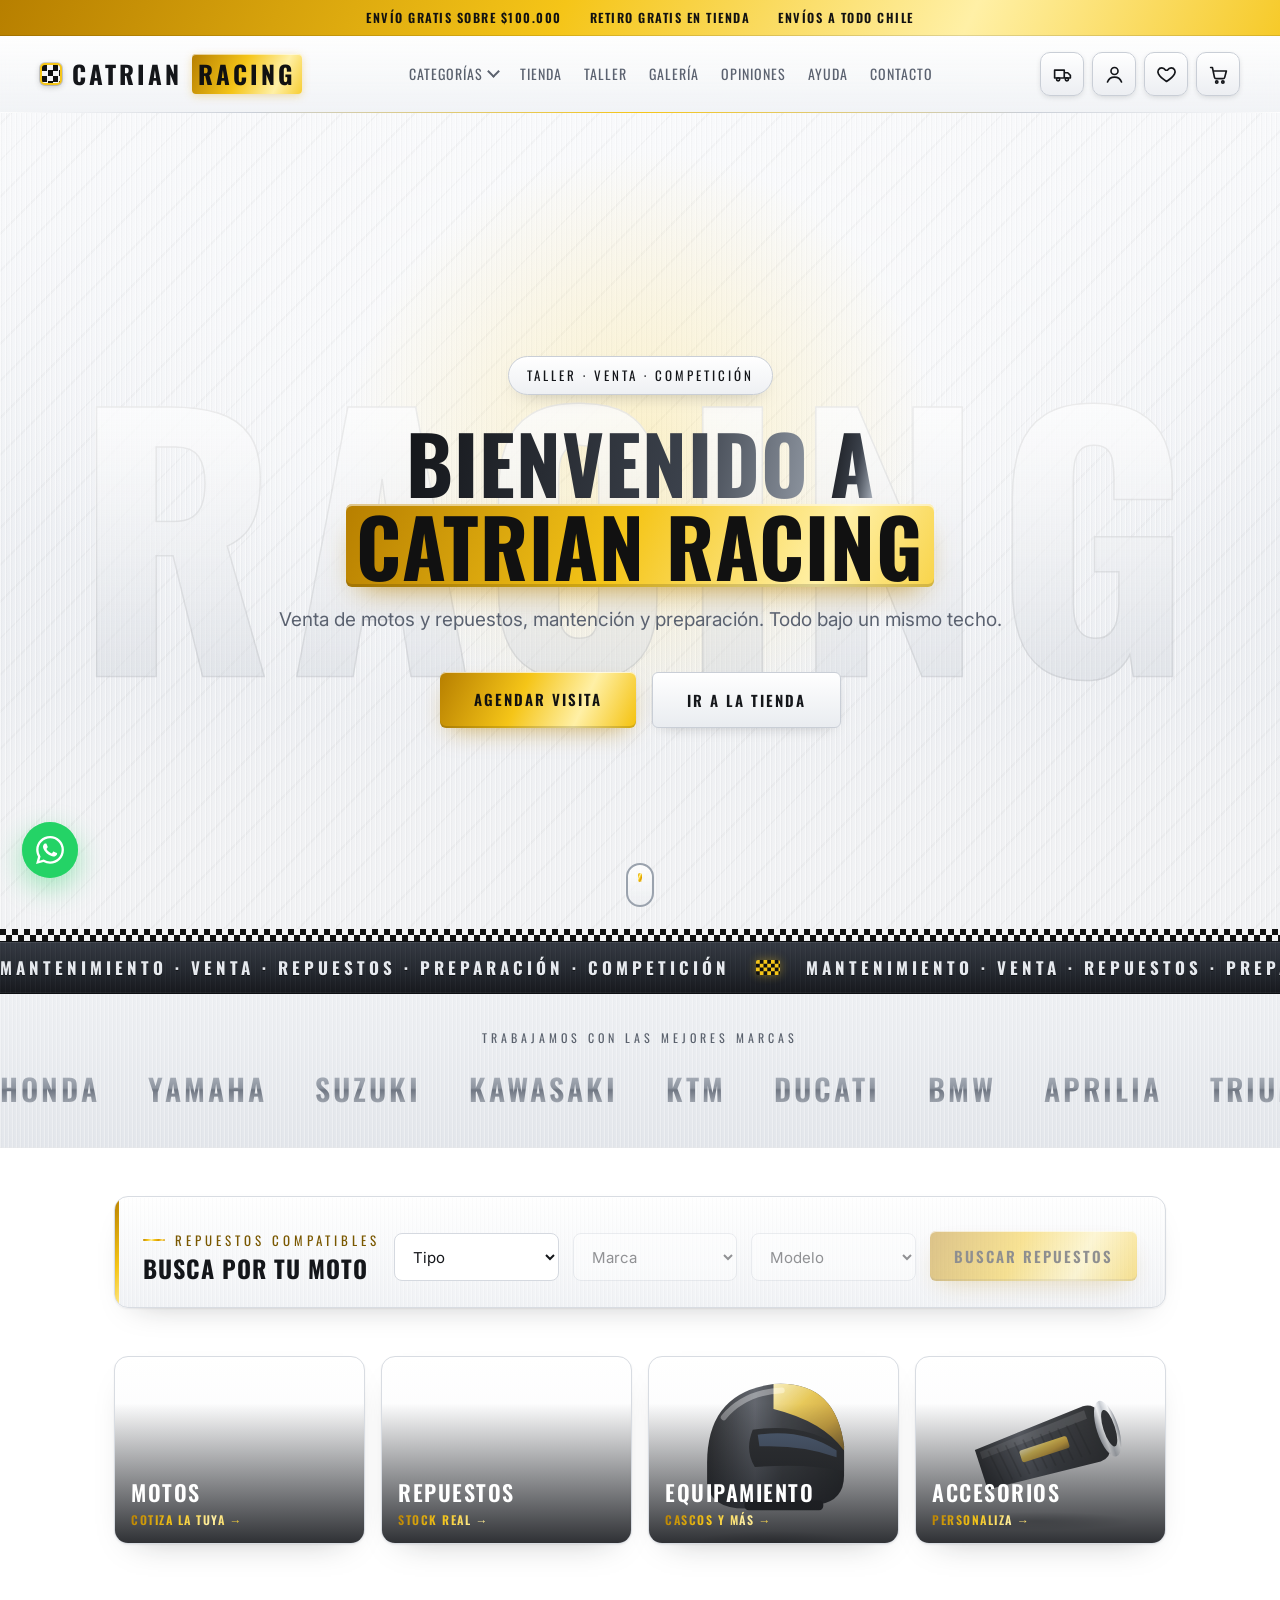
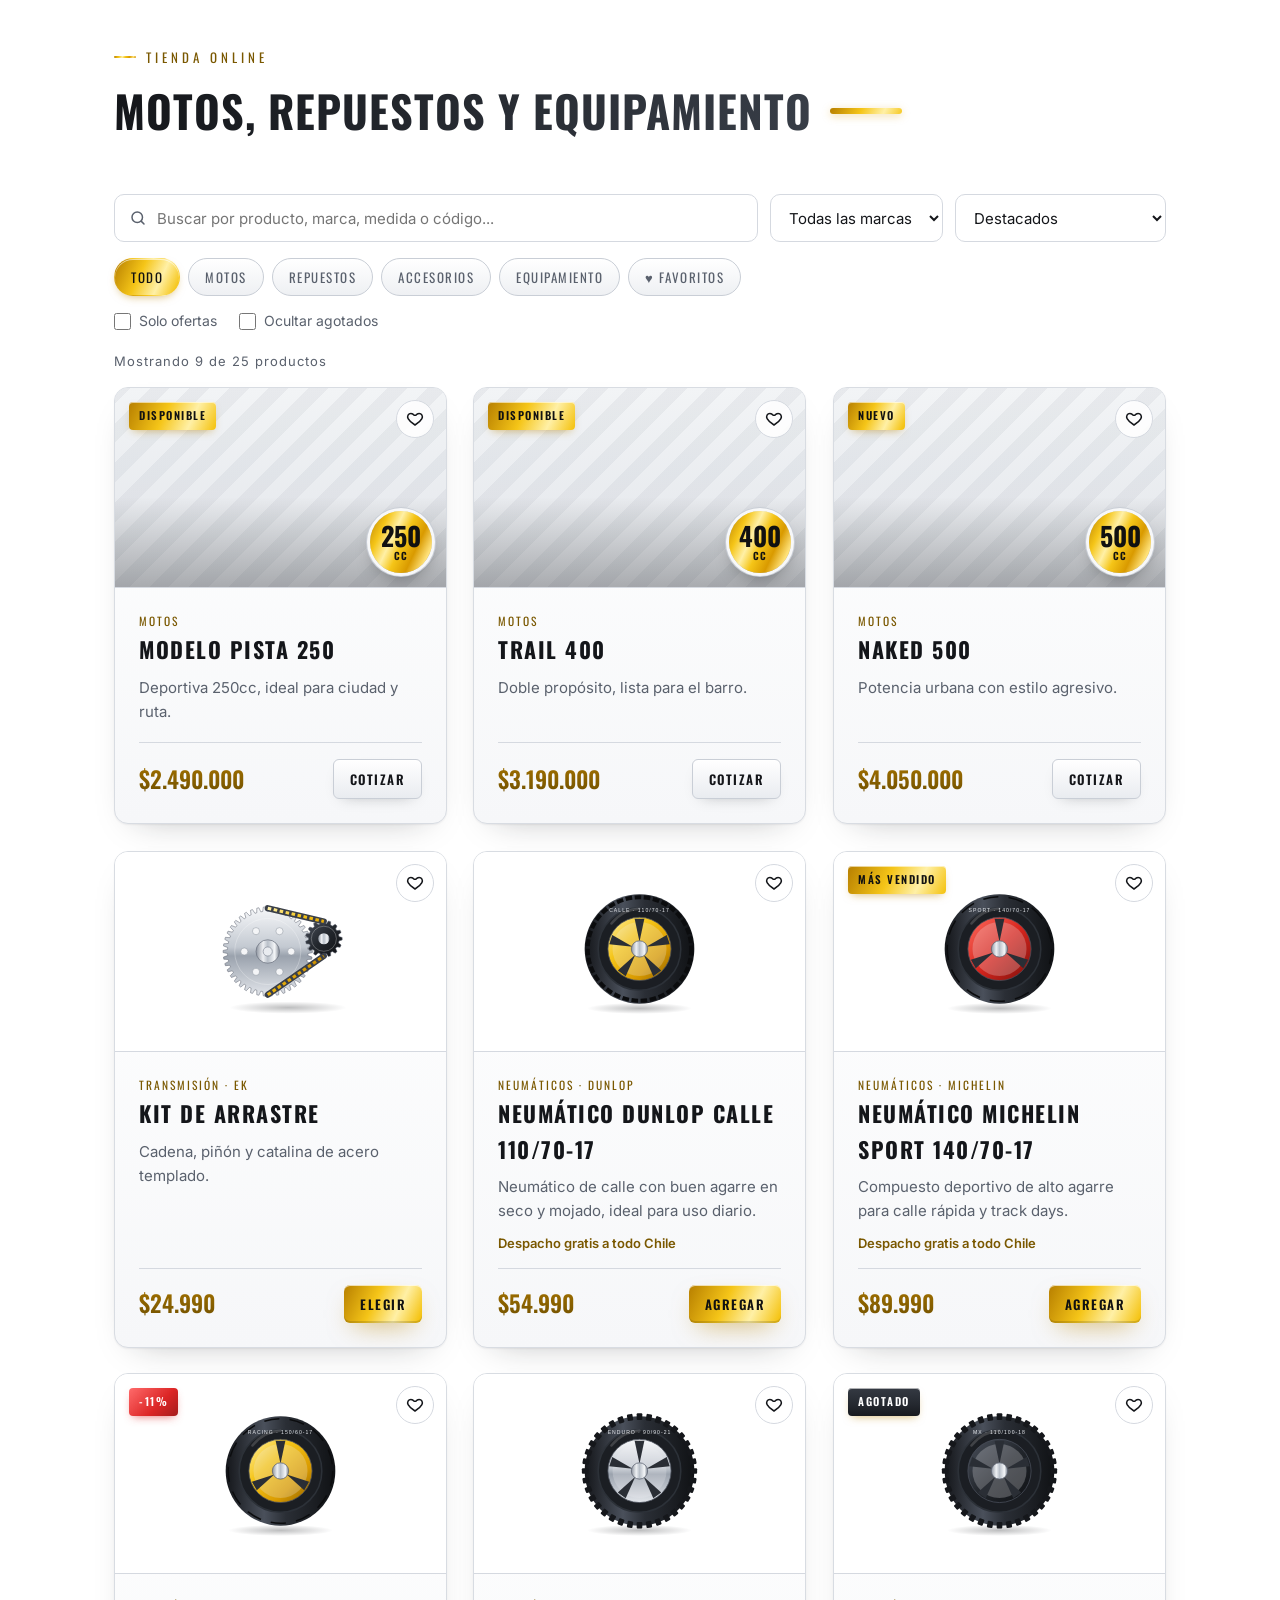
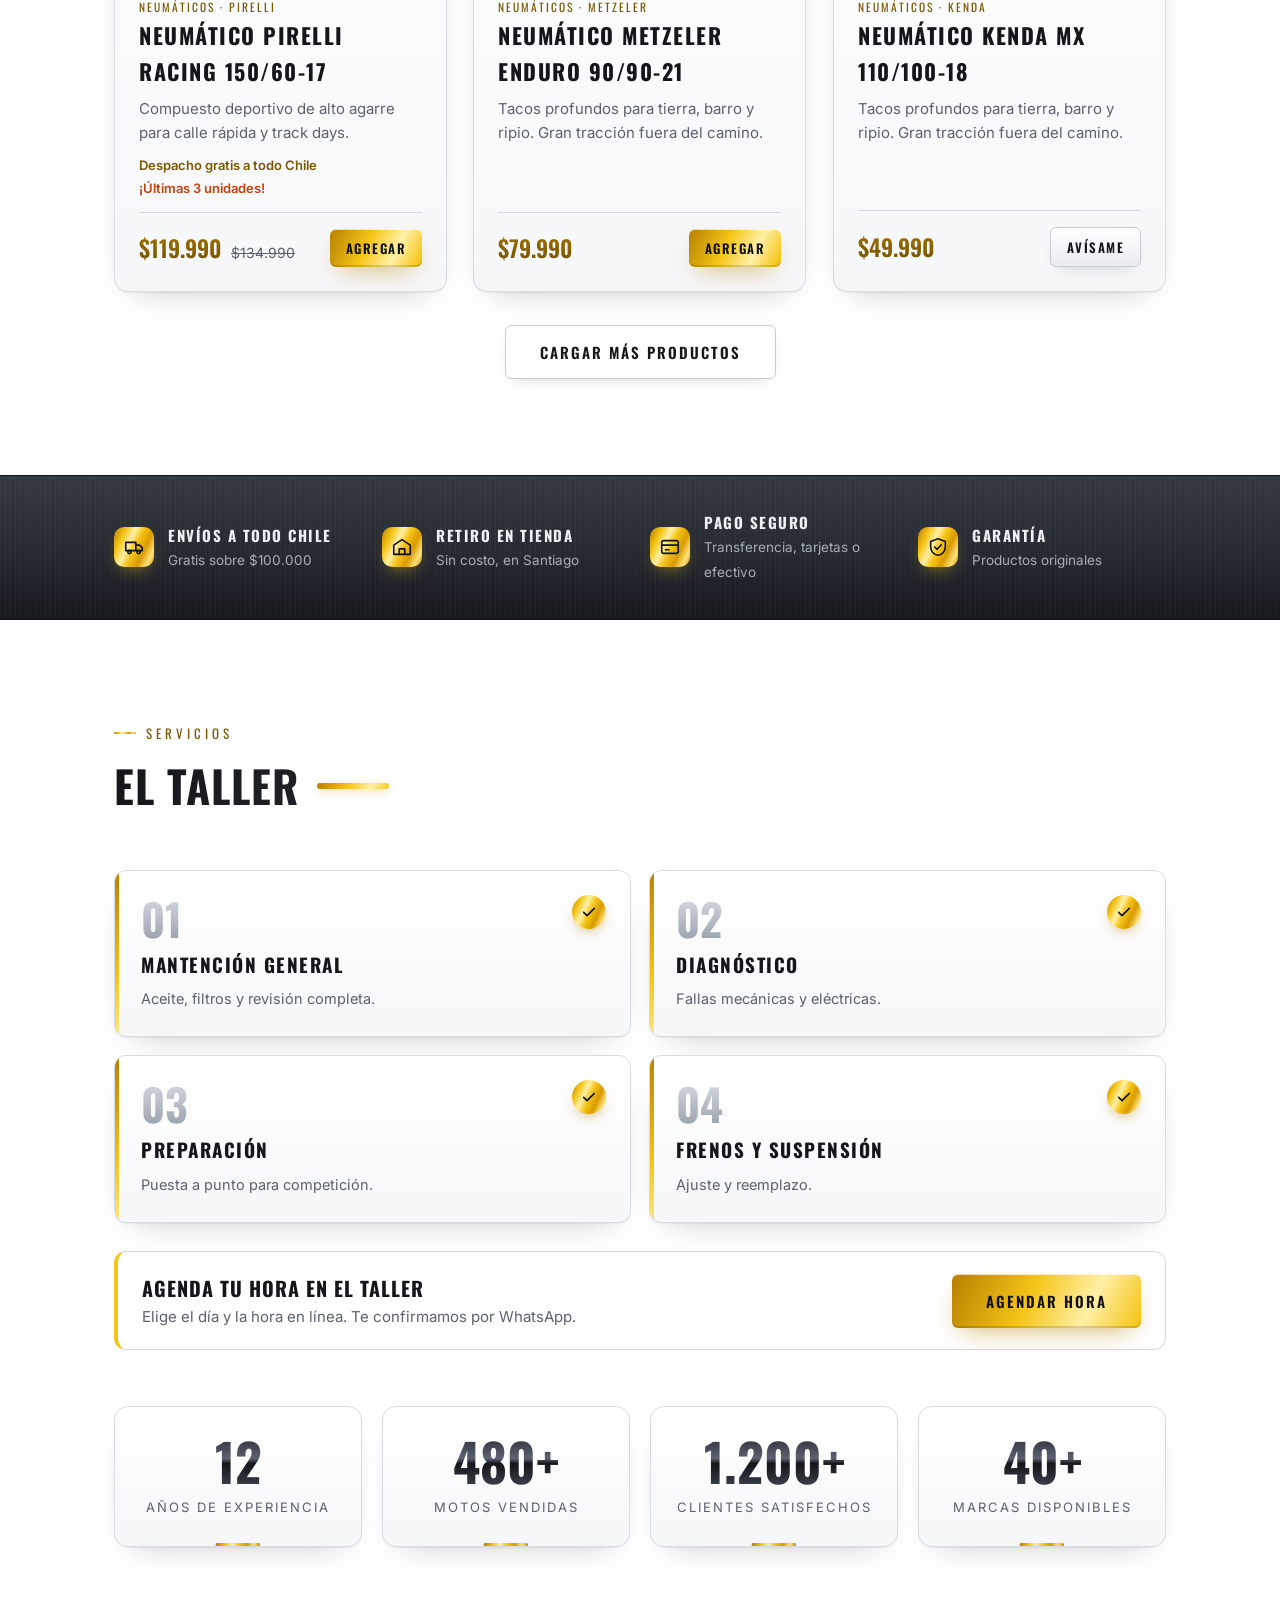
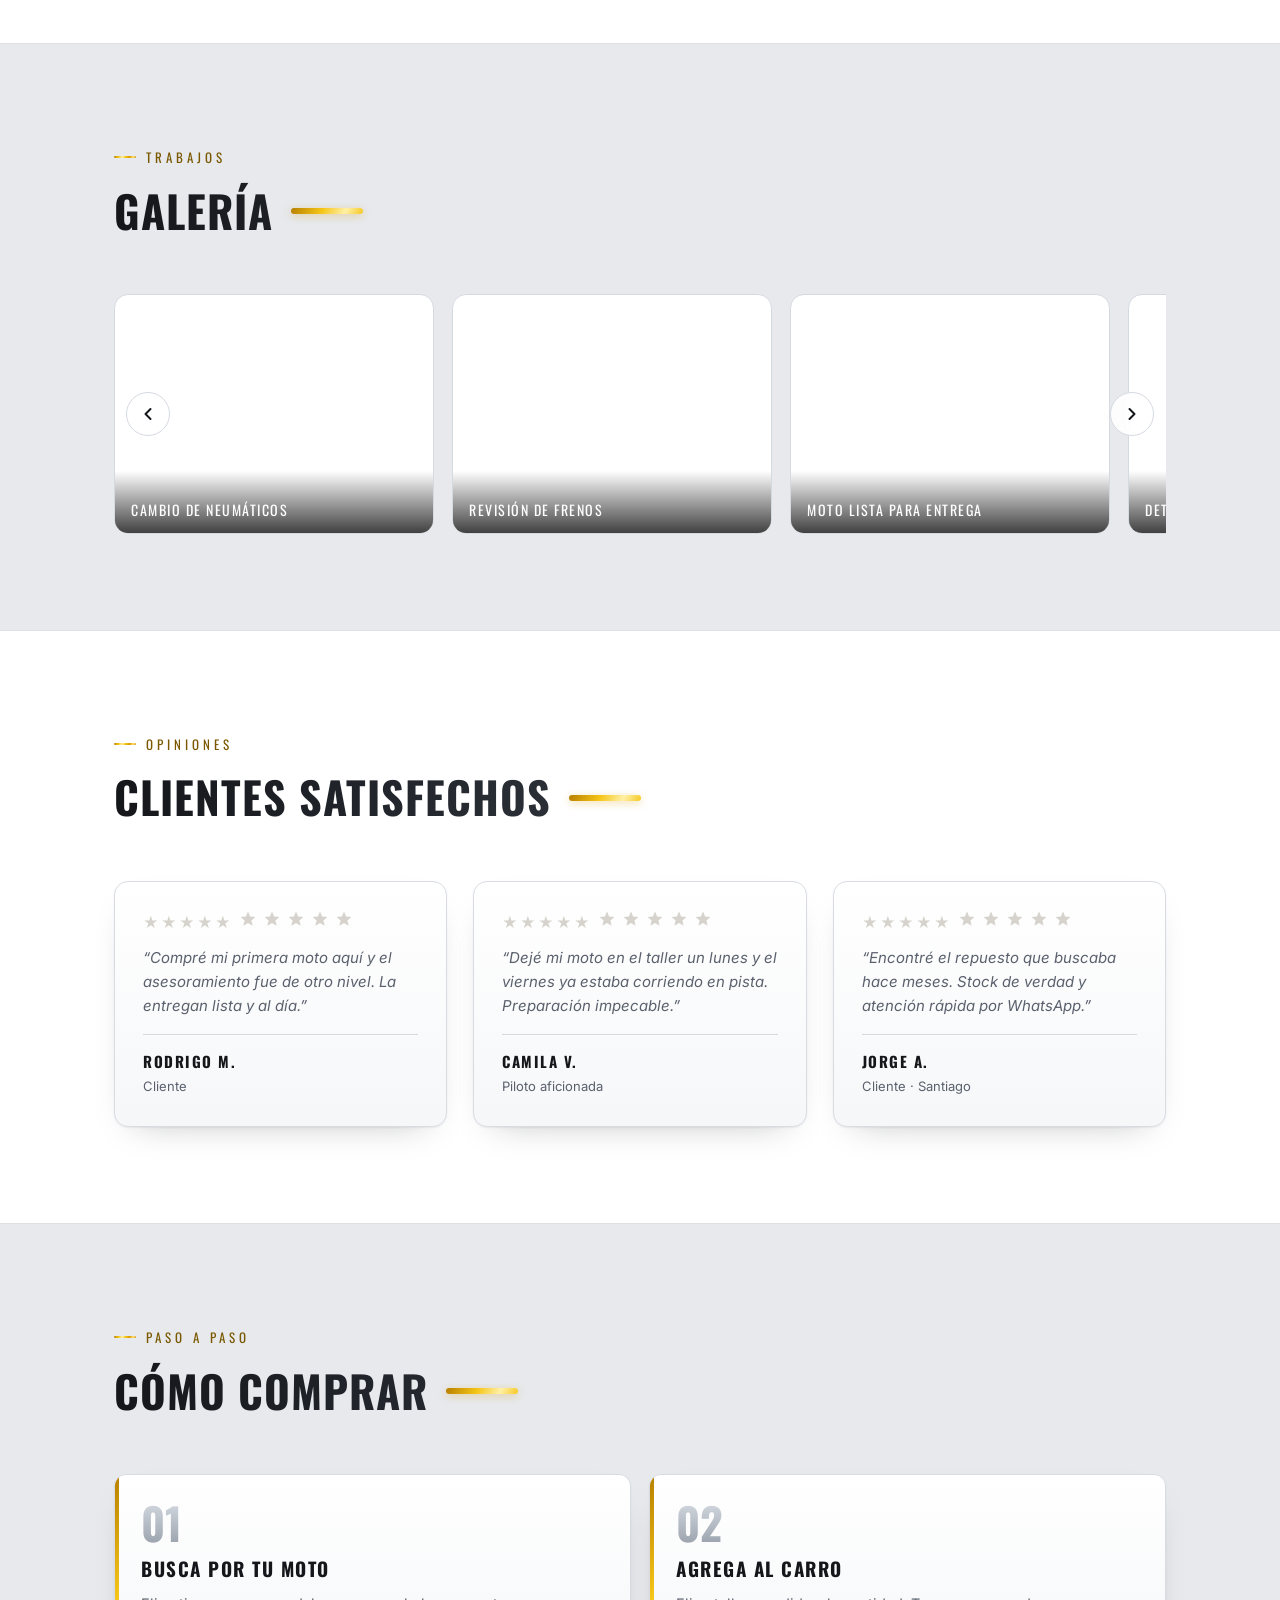
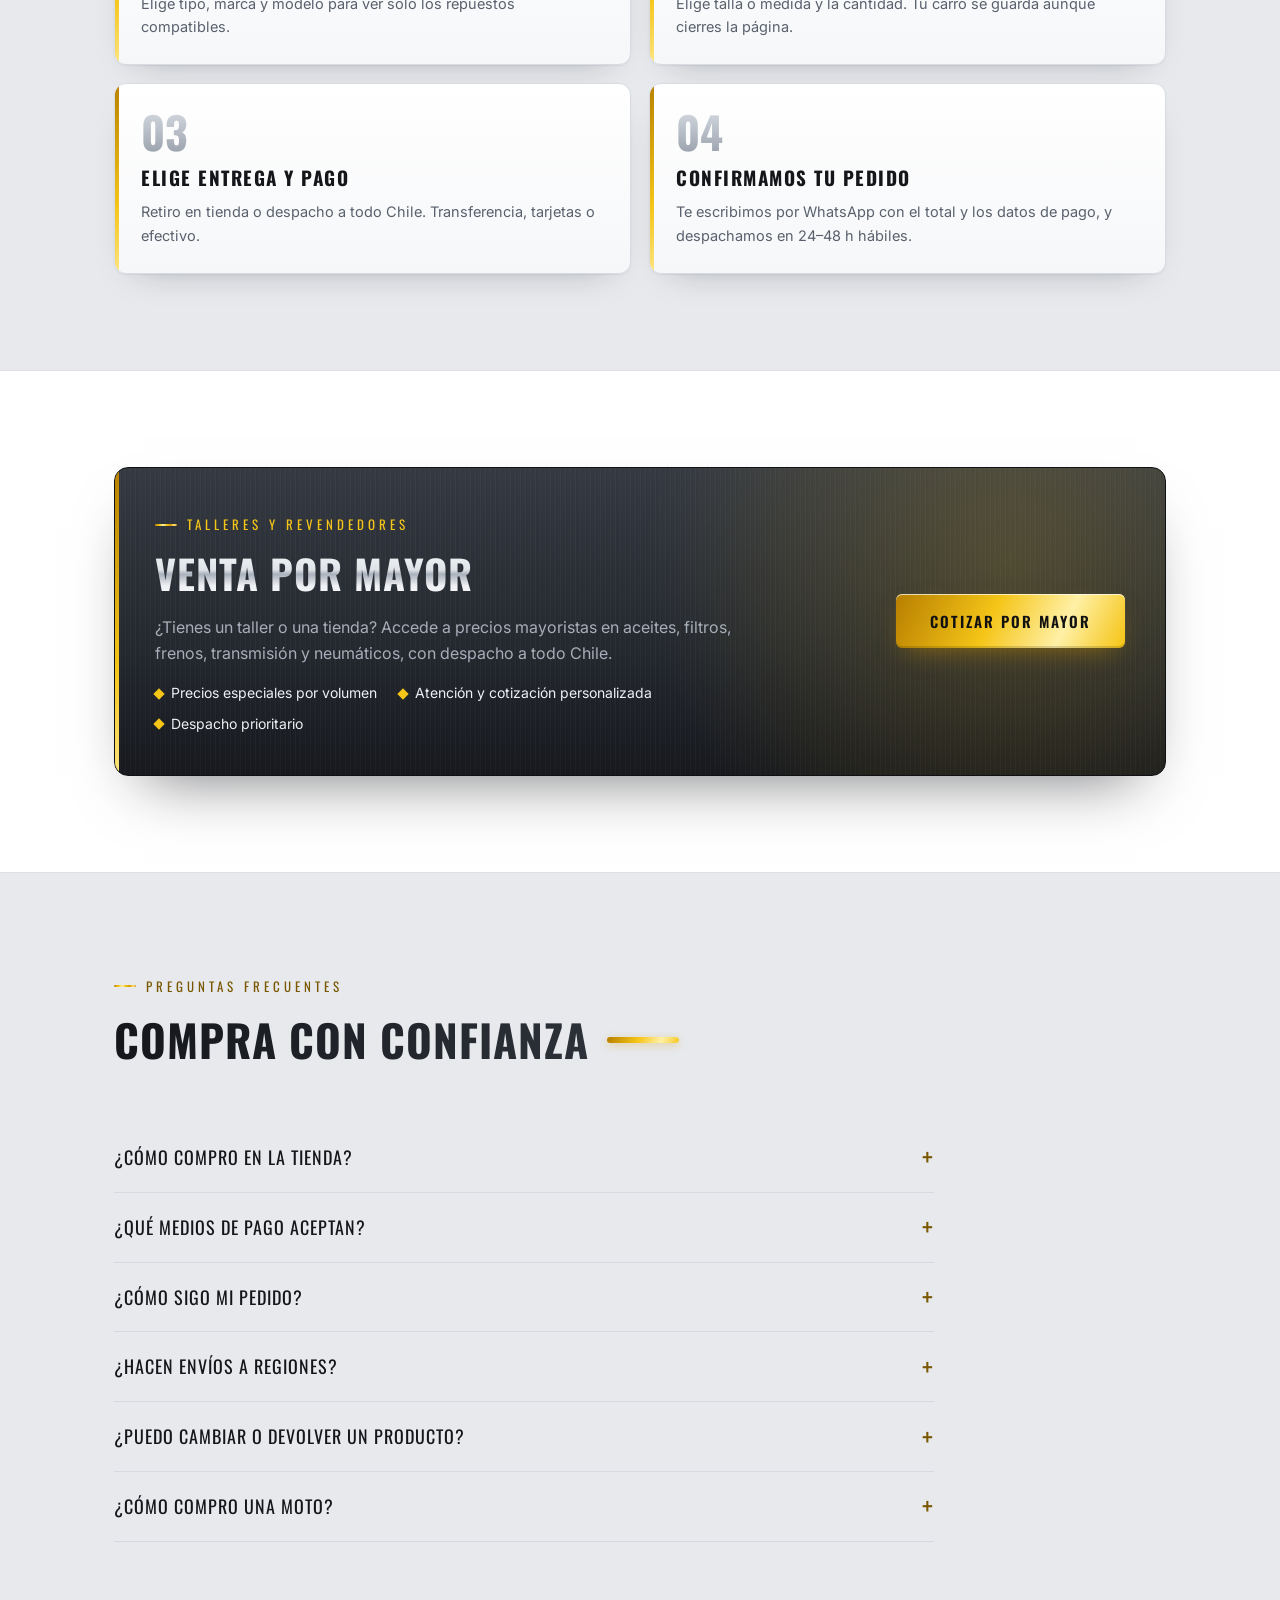
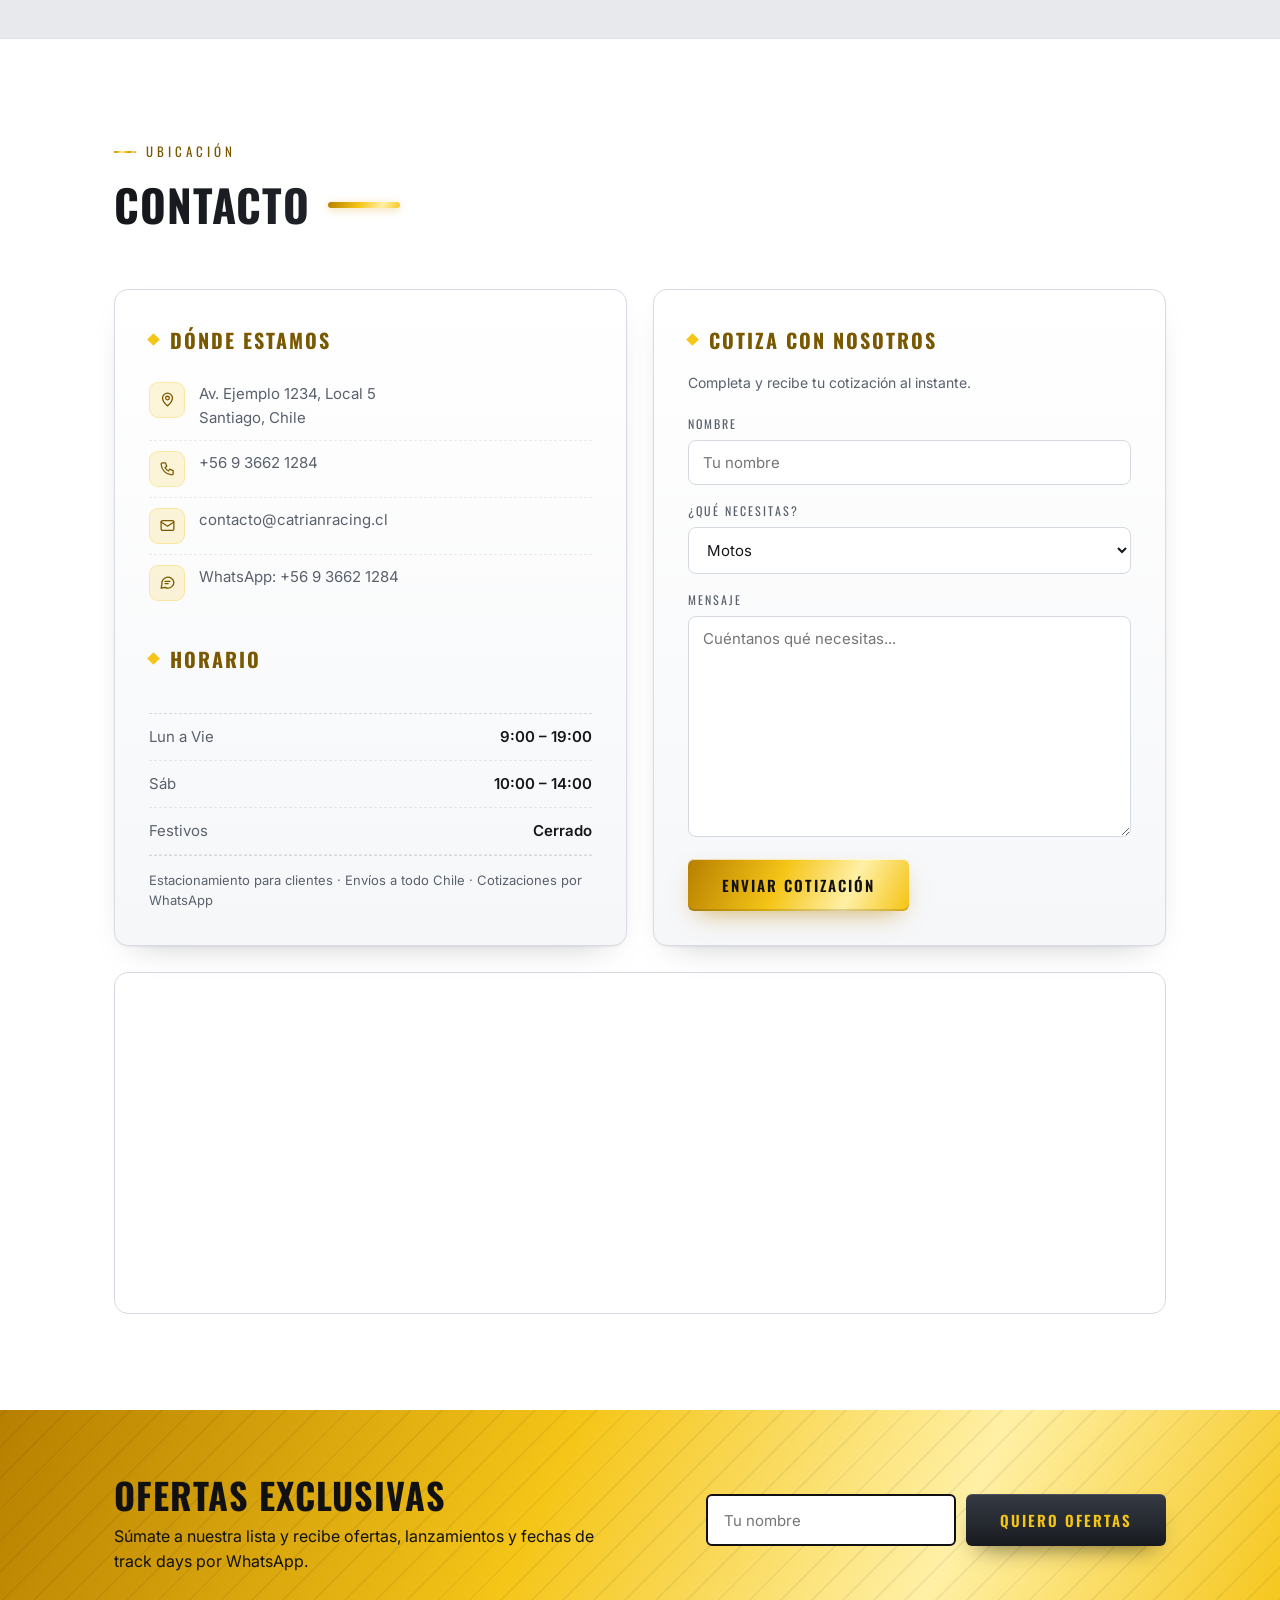
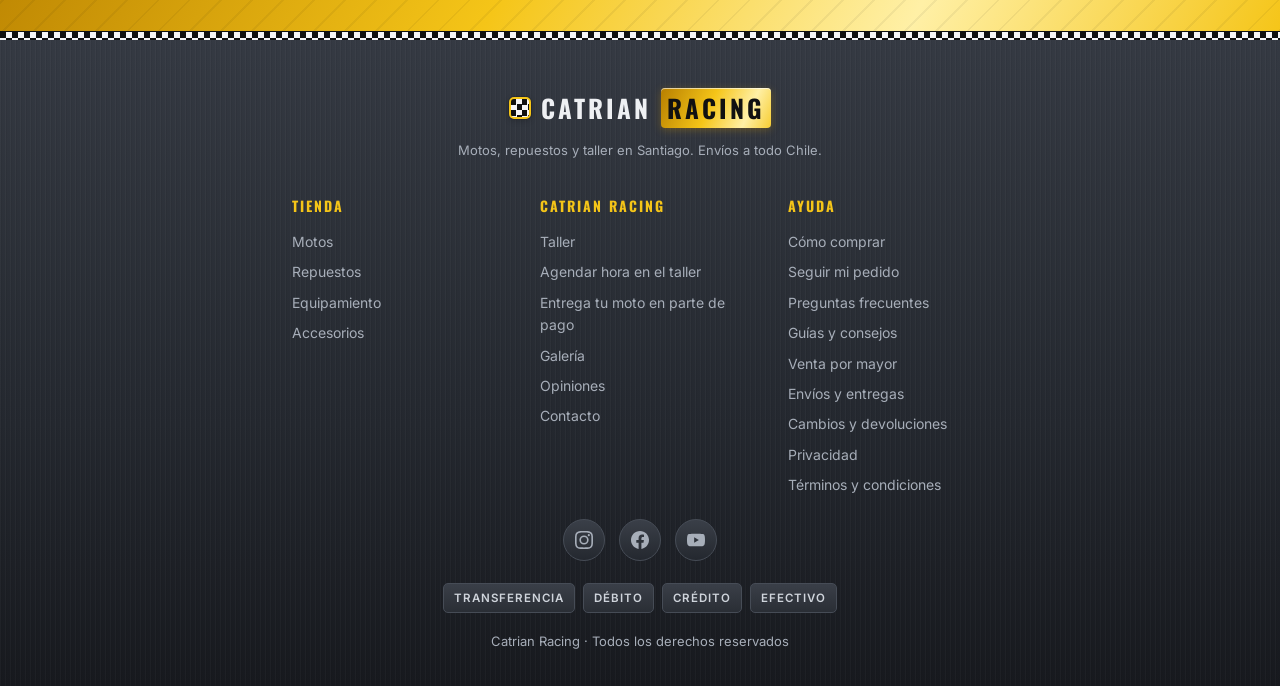
==== commit 762d3c50: "Guías y consejos administrables, y buscador con sugerencias - Guías: sección en la portada, lectura " ====
--- a/index.html
+++ b/index.html
@@ -182,7 +182,8 @@
             <div class="shop-toolbar">
                 <label class="shop-search">
                     <svg viewBox="0 0 24 24" fill="none" stroke="currentColor" stroke-width="2" stroke-linecap="round" stroke-linejoin="round" aria-hidden="true"><circle cx="11" cy="11" r="7"/><path d="M20 20l-3.5-3.5"/></svg>
-                    <input type="search" id="shop-search" placeholder="Buscar productos..." aria-label="Buscar productos">
+                    <input type="search" id="shop-search" placeholder="Buscar por producto, marca, medida o código..." aria-label="Buscar productos" autocomplete="off" role="combobox" aria-expanded="false" aria-controls="search-suggest" aria-autocomplete="list">
+                    <div class="search-suggest" id="search-suggest" role="listbox" aria-label="Sugerencias" hidden></div>
                 </label>
                 <select id="shop-brand" class="shop-select" aria-label="Filtrar por marca">
                     <option value="">Todas las marcas</option>
@@ -359,6 +360,16 @@
         </div>
     </section>
 
+    <section id="guias" class="section" hidden>
+        <div class="container">
+            <div class="section-head reveal">
+                <span class="section-tag">Aprende con el taller</span>
+                <h2>Guías y consejos</h2>
+            </div>
+            <div class="guides-grid" id="guides-grid"></div>
+        </div>
+    </section>
+
     <section id="testimonios" class="section">
         <div class="container">
             <div class="section-head reveal">
@@ -608,6 +619,7 @@
                 <a href="#como-comprar">Cómo comprar</a>
                 <a href="#seguimiento">Seguir mi pedido</a>
                 <a href="#ayuda">Preguntas frecuentes</a>
+                <a href="#guias">Guías y consejos</a>
                 <a href="#mayoristas">Venta por mayor</a>
                 <a href="politicas.html#envios">Envíos y entregas</a>
                 <a href="politicas.html#cambios">Cambios y devoluciones</a>
@@ -958,6 +970,20 @@
         </div>
     </div>
 
+    <div class="modal guide-modal" id="guide-modal" role="dialog" aria-modal="true" aria-labelledby="guide-title" hidden>
+        <article class="modal-box guide-box">
+            <button type="button" class="icon-btn modal-close" id="guide-close" aria-label="Cerrar">
+                <svg viewBox="0 0 24 24" fill="none" stroke="currentColor" stroke-width="2.2" stroke-linecap="round" aria-hidden="true"><path d="M6 6l12 12M18 6L6 18"/></svg>
+            </button>
+            <span class="section-tag">Guías</span>
+            <h2 id="guide-title"></h2>
+            <p class="guide-meta" id="guide-meta"></p>
+            <div class="guide-body" id="guide-body"></div>
+            <div class="guide-products" id="guide-products"></div>
+            <div class="guide-more" id="guide-more"></div>
+        </article>
+    </div>
+
     <div class="toast" id="toast" role="status" aria-live="polite"></div>
 
     <a href="https://wa.me/56936621284" target="_blank" rel="noopener" class="wa-float" aria-label="Escríbenos por WhatsApp">
--- a/styles.css
+++ b/styles.css
@@ -5629,3 +5629,249 @@
 body.is-wholesale #coupon-msg {
     display: none;
 }
+
+/* ===== BUSCADOR CON SUGERENCIAS ===== */
+.shop-search {
+    position: relative;
+}
+
+.search-suggest {
+    position: absolute;
+    top: calc(100% + 6px);
+    left: 0;
+    right: 0;
+    z-index: 60;
+    max-height: min(420px, 60vh);
+    overflow-y: auto;
+    padding: 6px;
+    background-color: var(--card);
+    border: 1px solid var(--border);
+    border-radius: 12px;
+    box-shadow: 0 14px 34px rgba(0, 0, 0, 0.14);
+}
+
+.search-suggest[hidden] {
+    display: none;
+}
+
+.suggest-row {
+    display: flex;
+    align-items: center;
+    gap: 10px;
+    width: 100%;
+    padding: 8px 10px;
+    border: 0;
+    border-radius: 8px;
+    background: none;
+    color: var(--text);
+    font: inherit;
+    text-align: left;
+    cursor: pointer;
+}
+
+.suggest-row:hover,
+.suggest-row.active {
+    background-color: rgba(245, 197, 24, 0.16);
+}
+
+.suggest-thumb {
+    flex-shrink: 0;
+    width: 40px;
+    height: 40px;
+    border-radius: 6px;
+    background-color: var(--media);
+    overflow: hidden;
+}
+
+.suggest-thumb img {
+    width: 100%;
+    height: 100%;
+    object-fit: contain;
+}
+
+.suggest-info {
+    display: grid;
+    flex: 1;
+    min-width: 0;
+    font-size: 14px;
+}
+
+.suggest-info strong {
+    overflow: hidden;
+    text-overflow: ellipsis;
+    white-space: nowrap;
+}
+
+.suggest-info small {
+    color: var(--muted);
+    font-size: 12px;
+}
+
+.suggest-price {
+    font-weight: 600;
+    font-size: 14px;
+    white-space: nowrap;
+}
+
+.suggest-kind {
+    flex-shrink: 0;
+    padding: 2px 8px;
+    border-radius: 999px;
+    background-color: var(--bg-soft);
+    color: var(--muted);
+    font-size: 11px;
+    text-transform: uppercase;
+    letter-spacing: 1px;
+}
+
+.suggest-empty {
+    margin: 0;
+    padding: 10px;
+    font-size: 14px;
+    color: var(--muted);
+}
+
+/* ===== GUÍAS ===== */
+.guides-grid {
+    display: grid;
+    grid-template-columns: repeat(auto-fill, minmax(260px, 1fr));
+    gap: 18px;
+}
+
+.guide-card {
+    display: grid;
+    grid-template-rows: auto 1fr;
+    overflow: hidden;
+    border: 1px solid var(--border);
+    border-radius: 14px;
+    background-color: var(--card);
+    color: var(--text);
+    text-decoration: none;
+    transition: transform 0.2s, box-shadow 0.2s;
+}
+
+.guide-card:hover {
+    transform: translateY(-3px);
+    box-shadow: 0 12px 28px rgba(0, 0, 0, 0.1);
+}
+
+.guide-cover {
+    display: block;
+    aspect-ratio: 16 / 9;
+    background: linear-gradient(135deg, var(--media), var(--bg-soft));
+}
+
+.guide-cover img {
+    width: 100%;
+    height: 100%;
+    object-fit: contain;
+    padding: 12px;
+}
+
+.guide-card-body {
+    display: grid;
+    align-content: start;
+    gap: 6px;
+    padding: 16px 18px 18px;
+    font-size: 14px;
+    color: var(--muted);
+}
+
+.guide-card-body strong {
+    font-family: var(--font-head);
+    font-size: 19px;
+    line-height: 1.25;
+    color: var(--text);
+}
+
+.guide-tag {
+    color: var(--accent-ink);
+    font-size: 12px;
+    text-transform: uppercase;
+    letter-spacing: 1.5px;
+}
+
+.guide-read {
+    margin-top: 4px;
+    color: var(--accent-ink);
+    font-weight: 600;
+}
+
+.guide-box {
+    display: block;
+    width: min(760px, 100%);
+    padding: 34px clamp(18px, 4vw, 44px);
+    background-color: var(--card);
+}
+
+.guide-box h2 {
+    margin: 6px 0 4px;
+    font-size: clamp(26px, 4vw, 36px);
+    line-height: 1.15;
+}
+
+.guide-meta {
+    color: var(--muted);
+    font-size: 14px;
+}
+
+.guide-body {
+    margin-top: 18px;
+    font-size: 16px;
+    line-height: 1.7;
+}
+
+.guide-body p {
+    margin: 0 0 14px;
+}
+
+.guide-body .guide-lead {
+    font-size: 18px;
+    color: var(--muted);
+}
+
+.guide-body h3 {
+    margin: 26px 0 8px;
+    font-size: 21px;
+}
+
+.guide-body ul {
+    margin: 0 0 14px;
+    padding-left: 22px;
+}
+
+.guide-body a,
+.guide-link {
+    color: var(--accent-ink);
+    font-weight: 600;
+}
+
+.guide-products,
+.guide-more {
+    display: grid;
+    gap: 10px;
+    margin-top: 22px;
+    padding-top: 18px;
+    border-top: 1px solid var(--border);
+}
+
+.guide-products:empty,
+.guide-more:empty {
+    display: none;
+}
+
+.mini-row-list {
+    display: grid;
+    grid-template-columns: repeat(auto-fill, minmax(220px, 1fr));
+    gap: 10px;
+}
+
+.guide-more .btn {
+    justify-self: start;
+}
+
+@media (max-width: 520px) {
+    #fav-open {
+        display: none;
+    }
+}
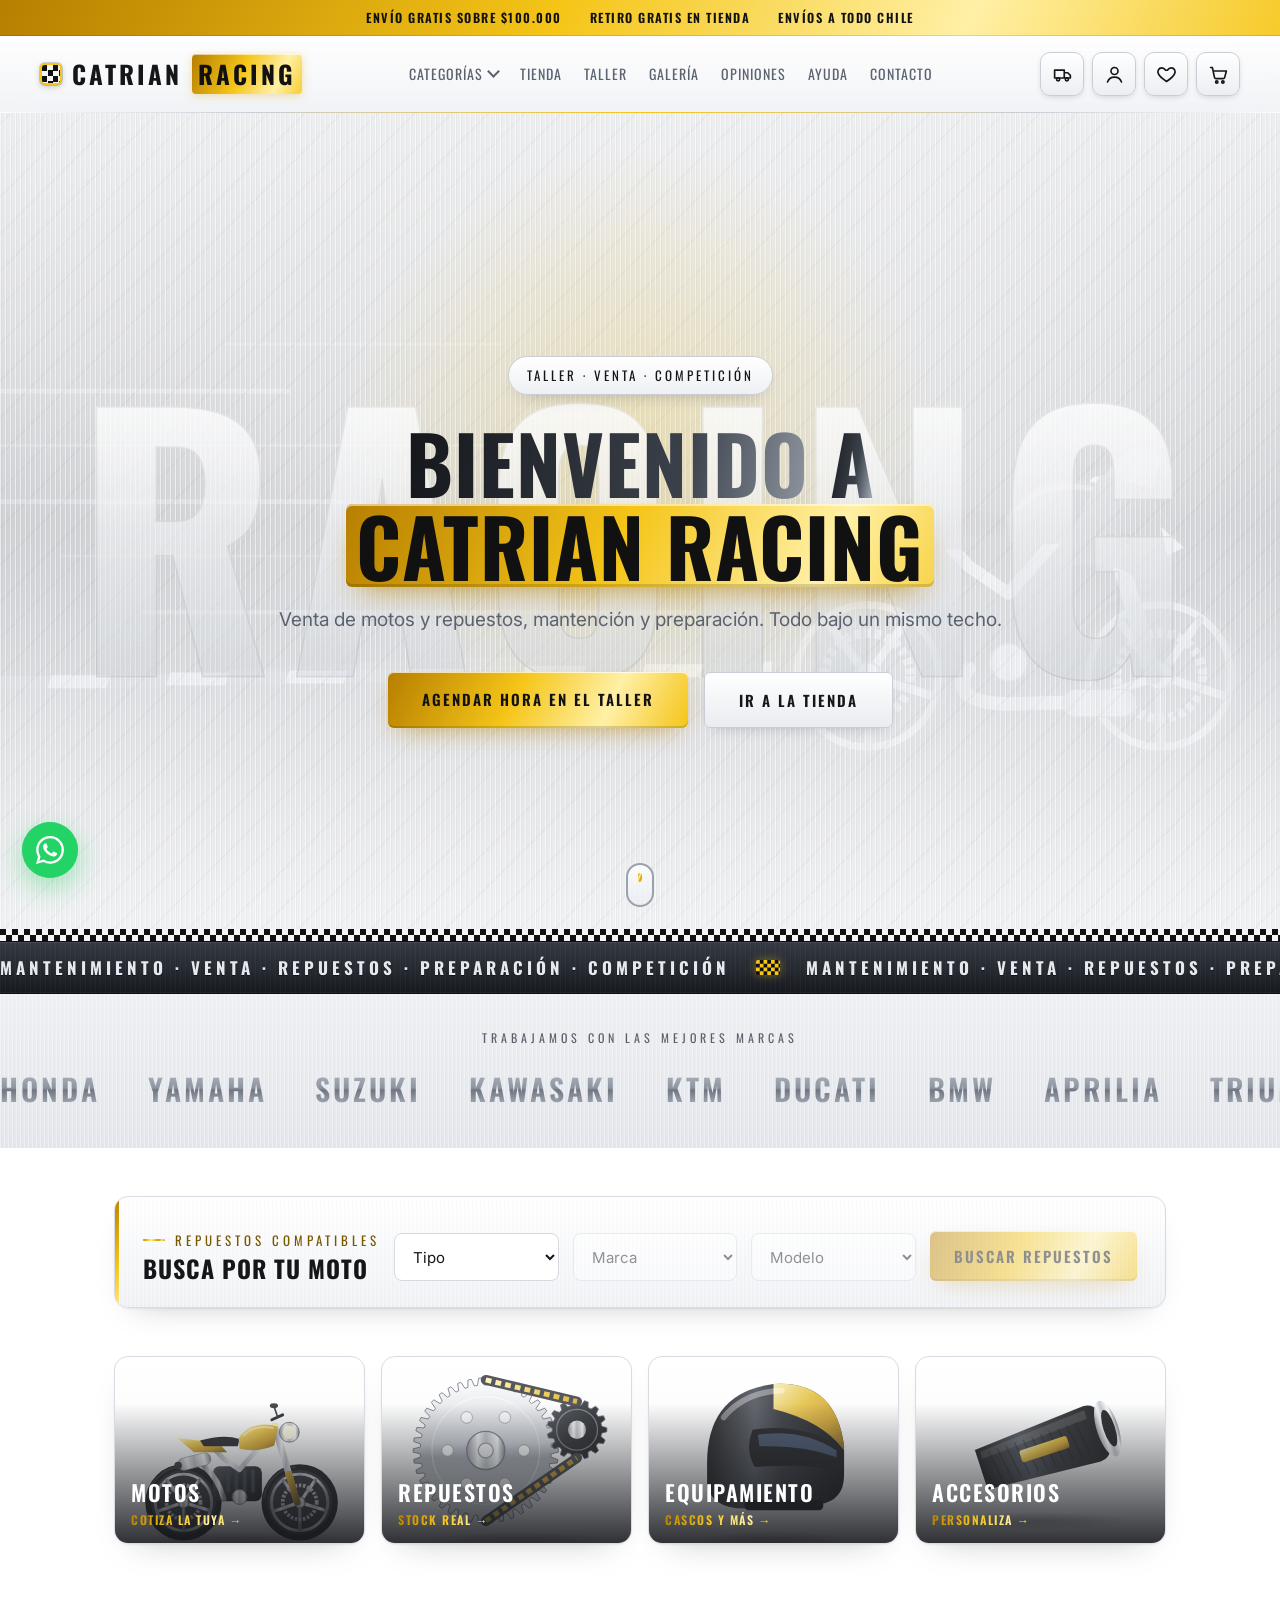
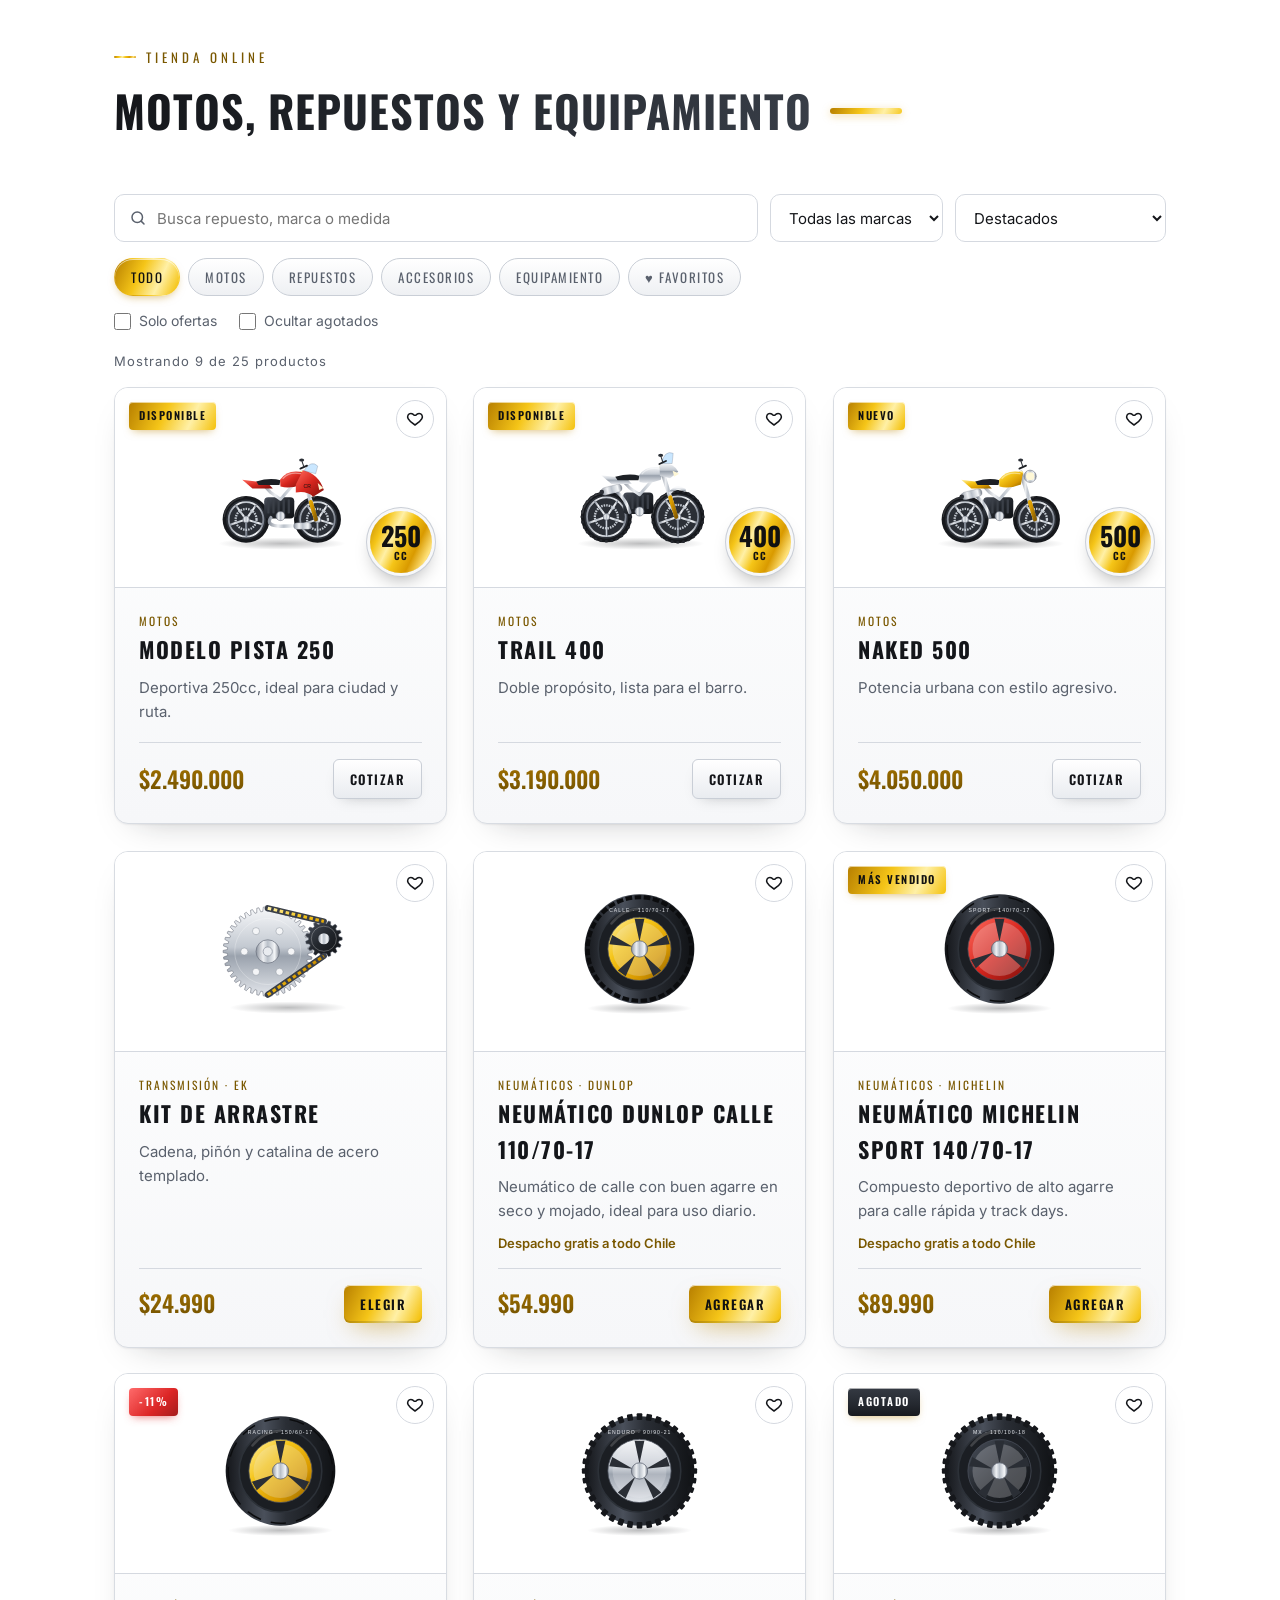
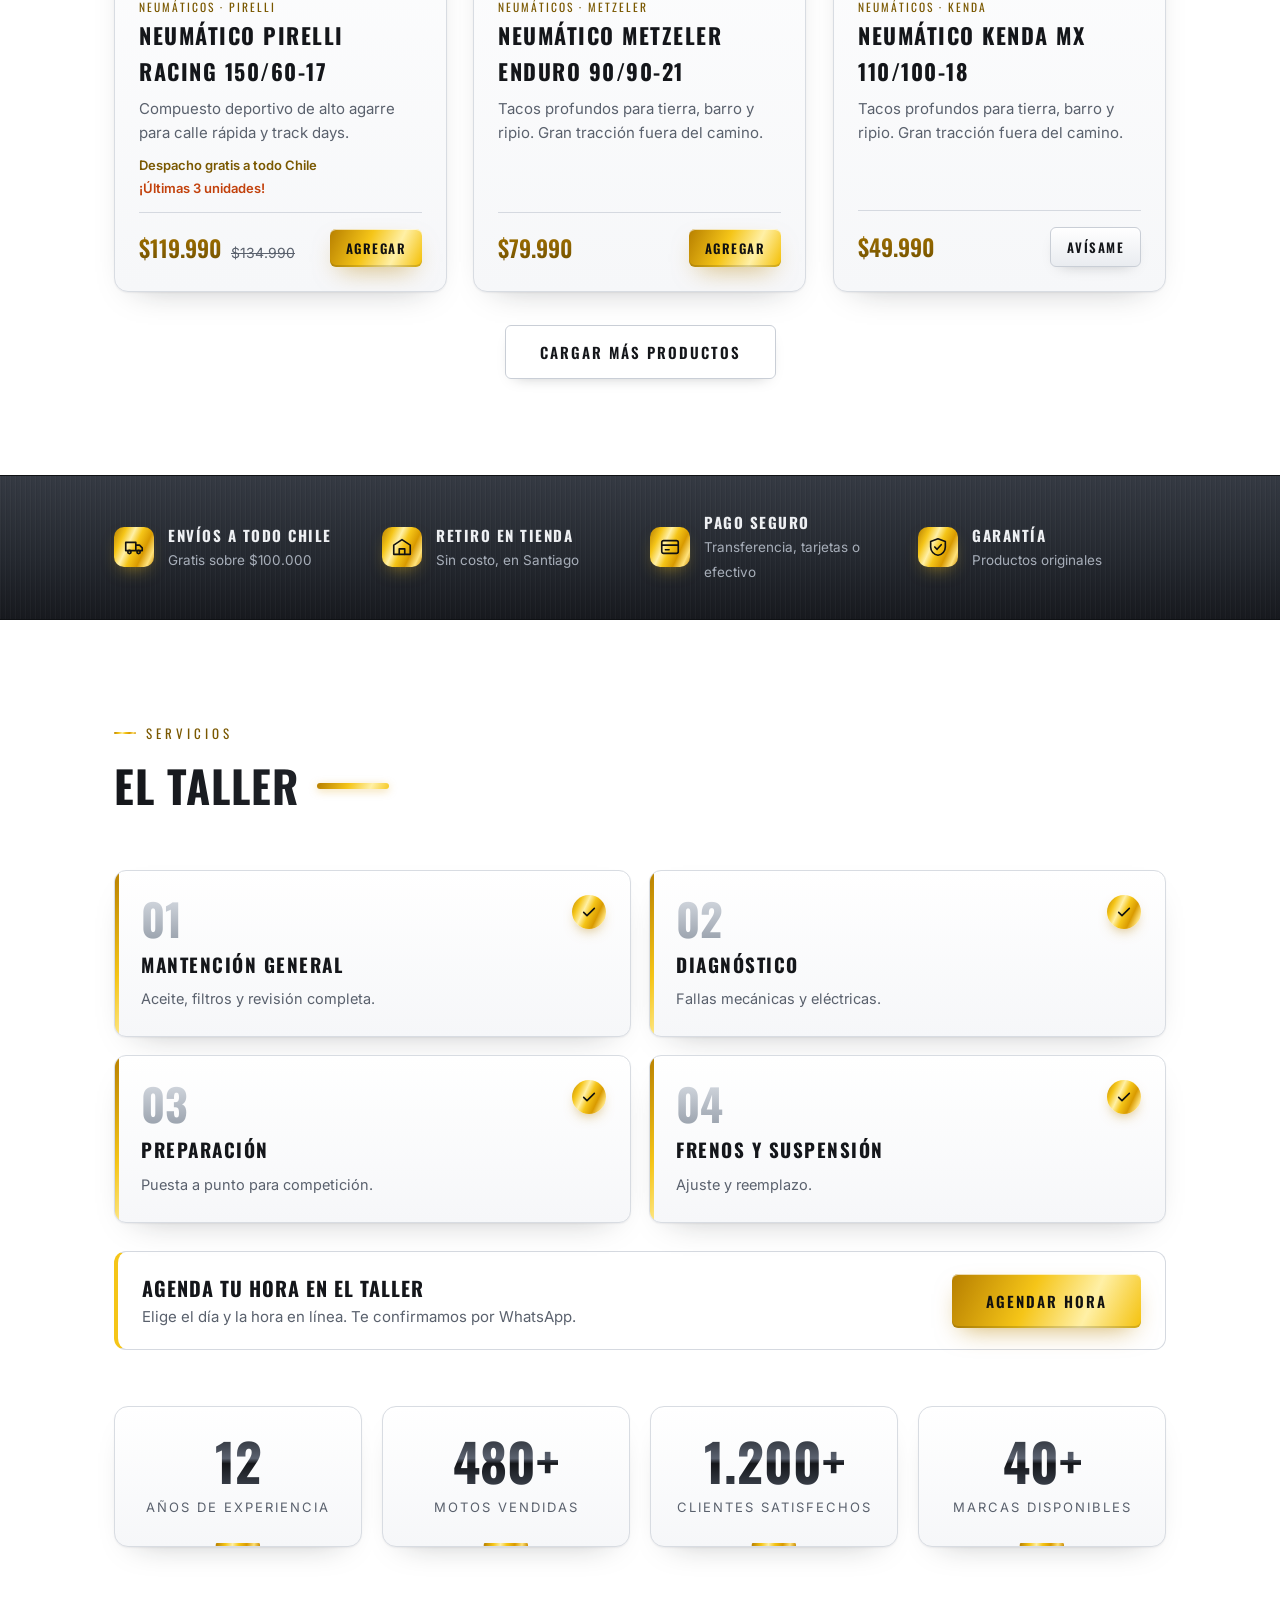
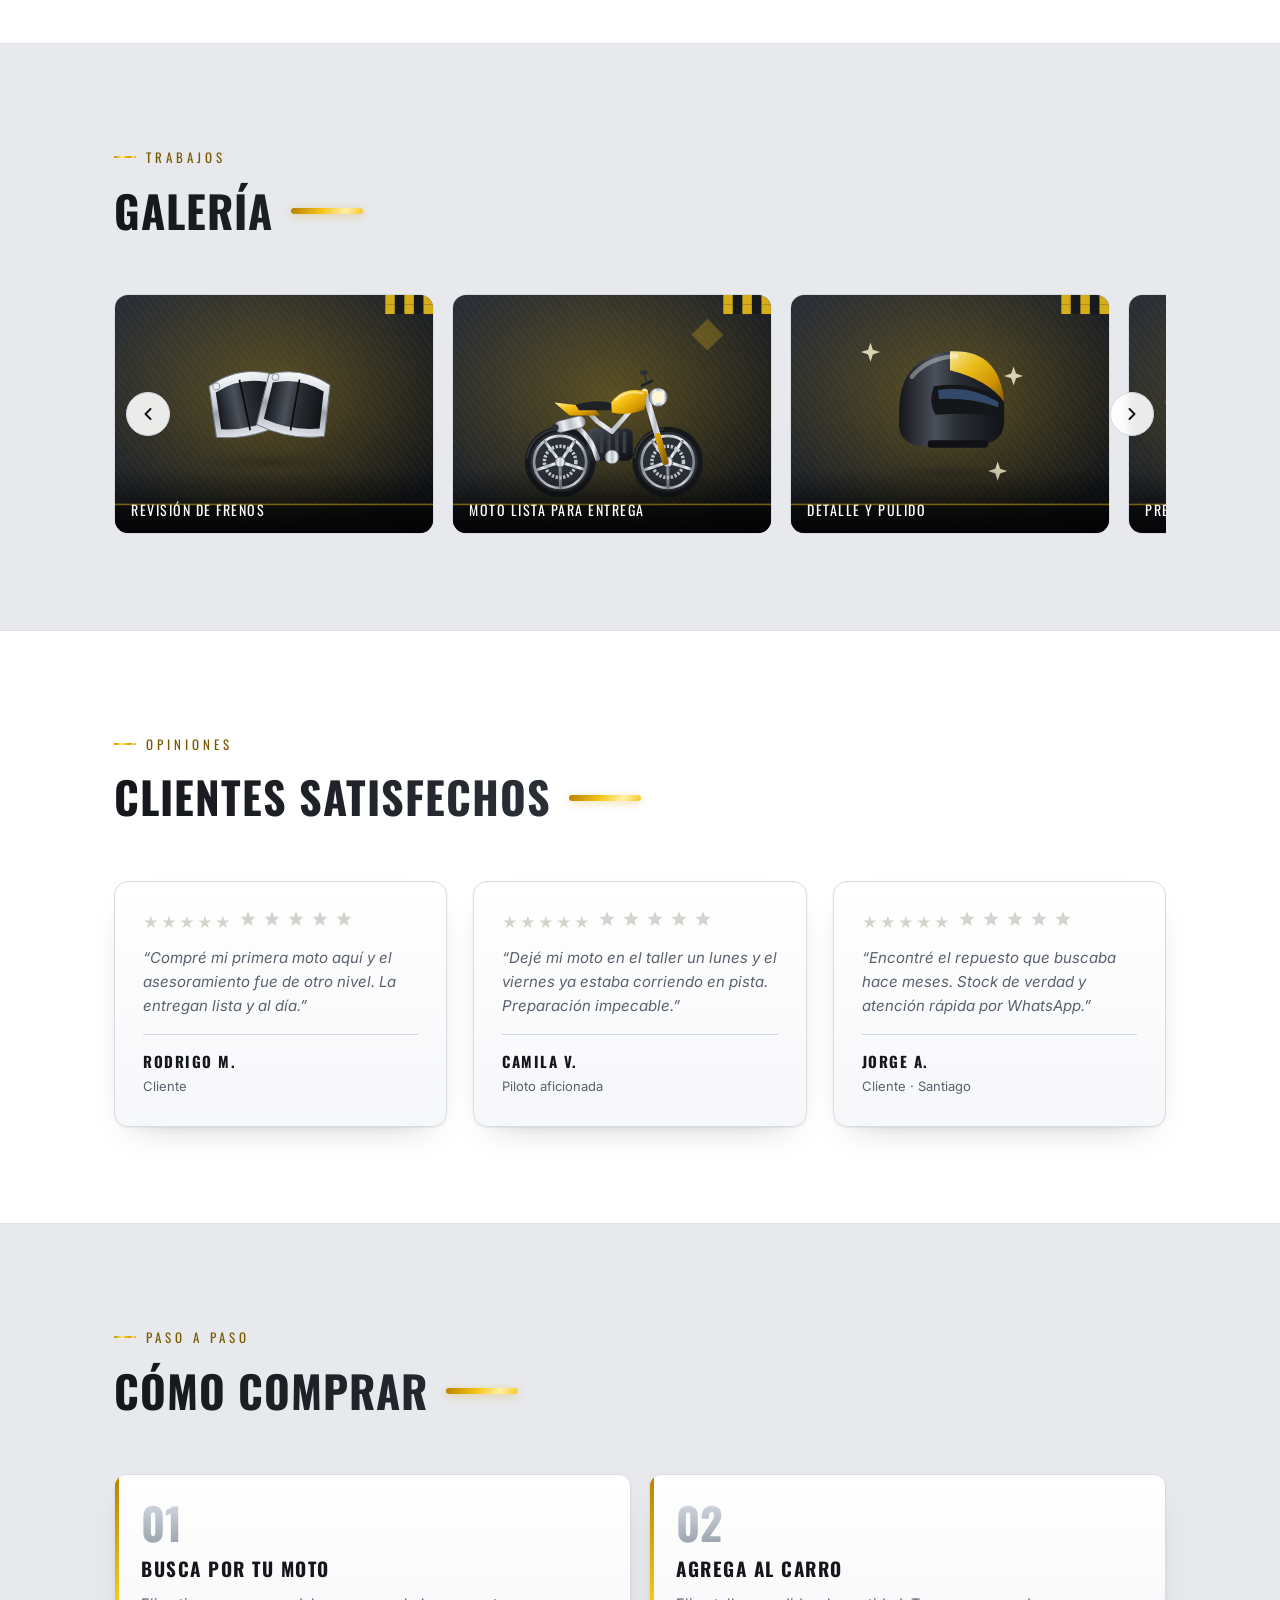
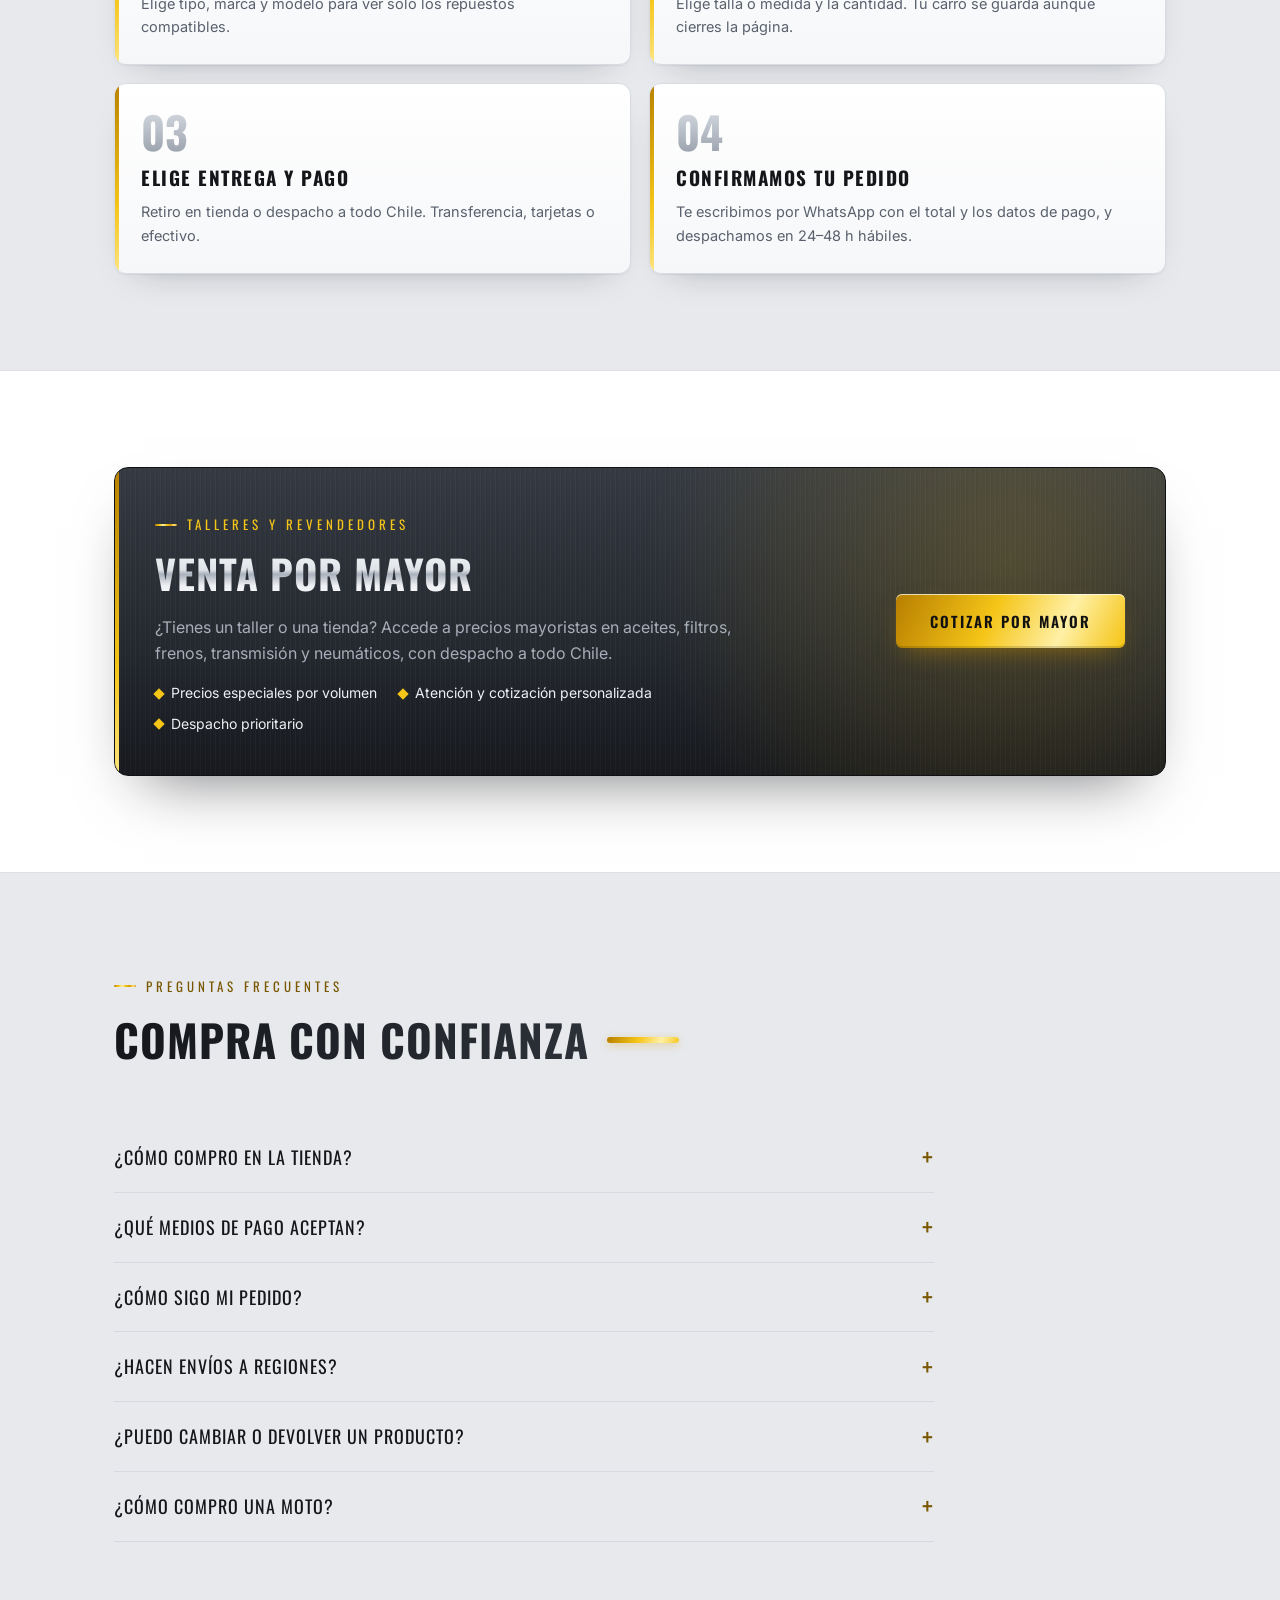
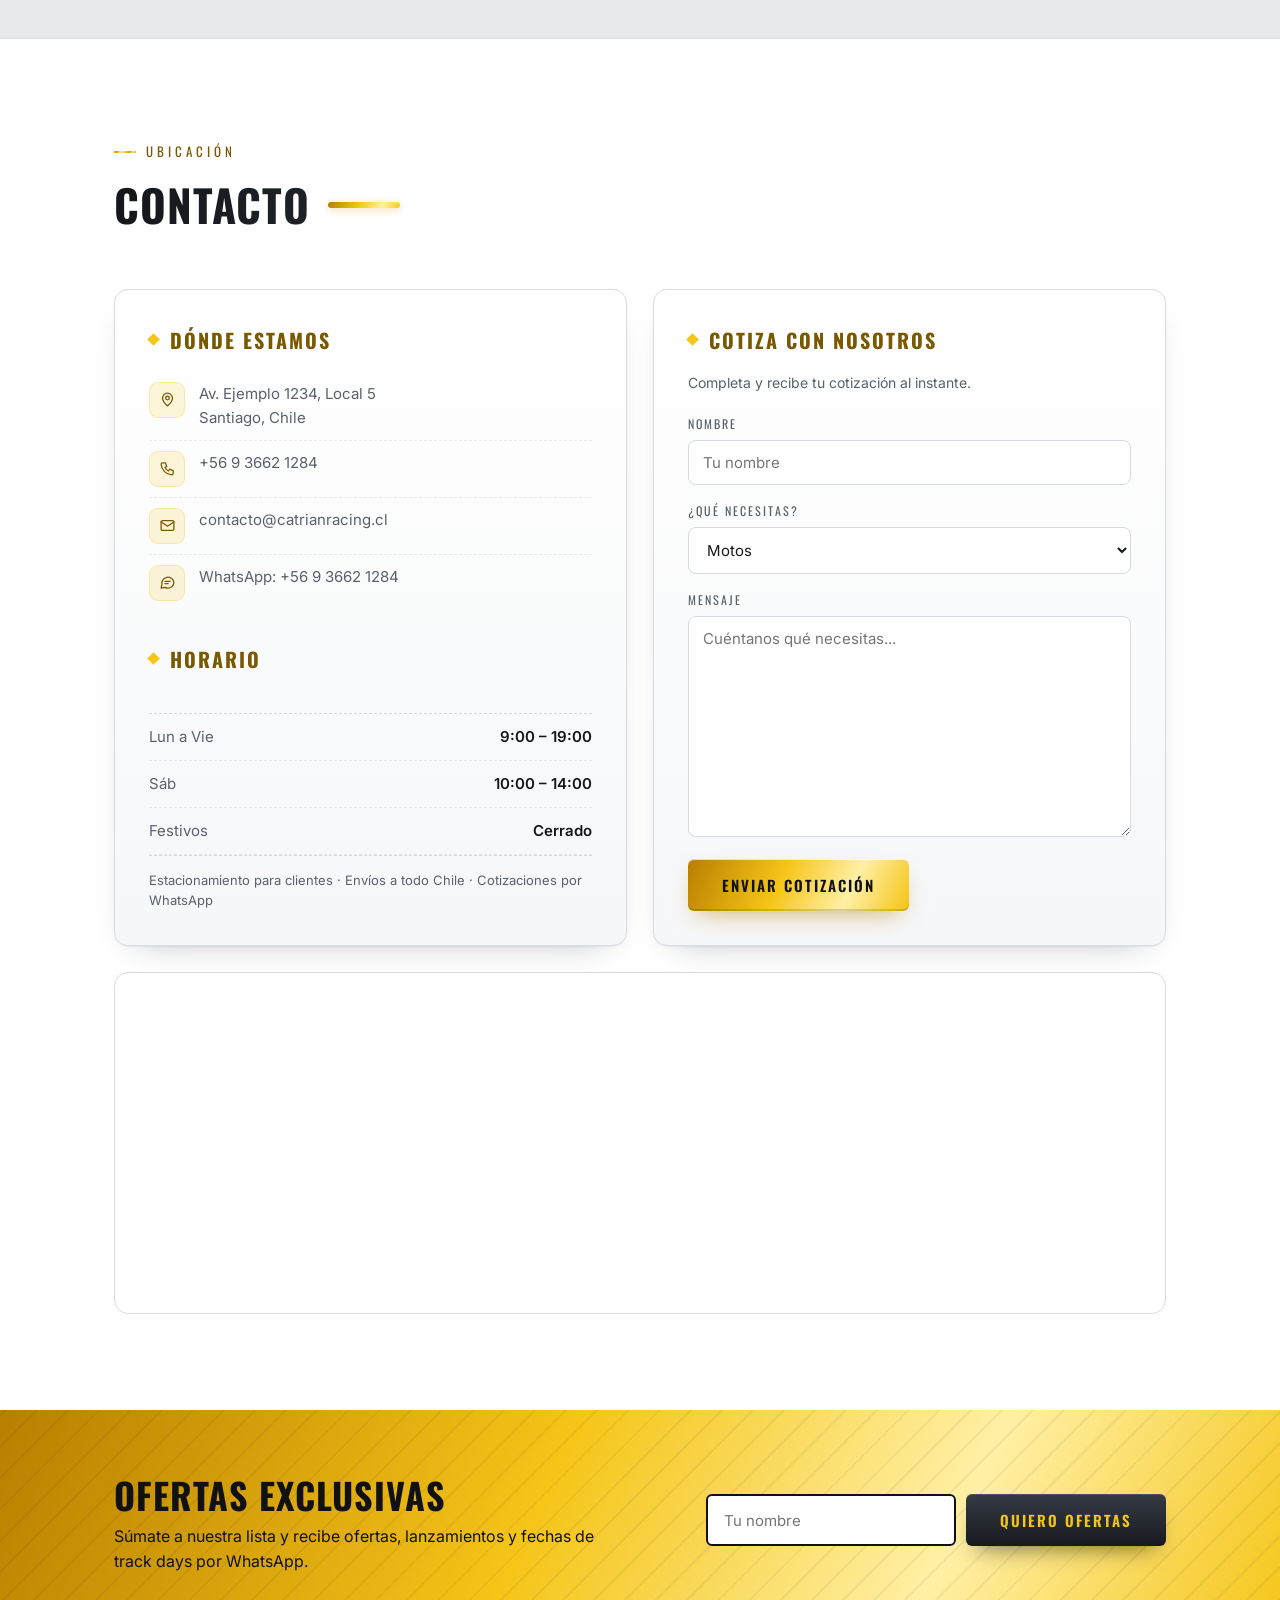
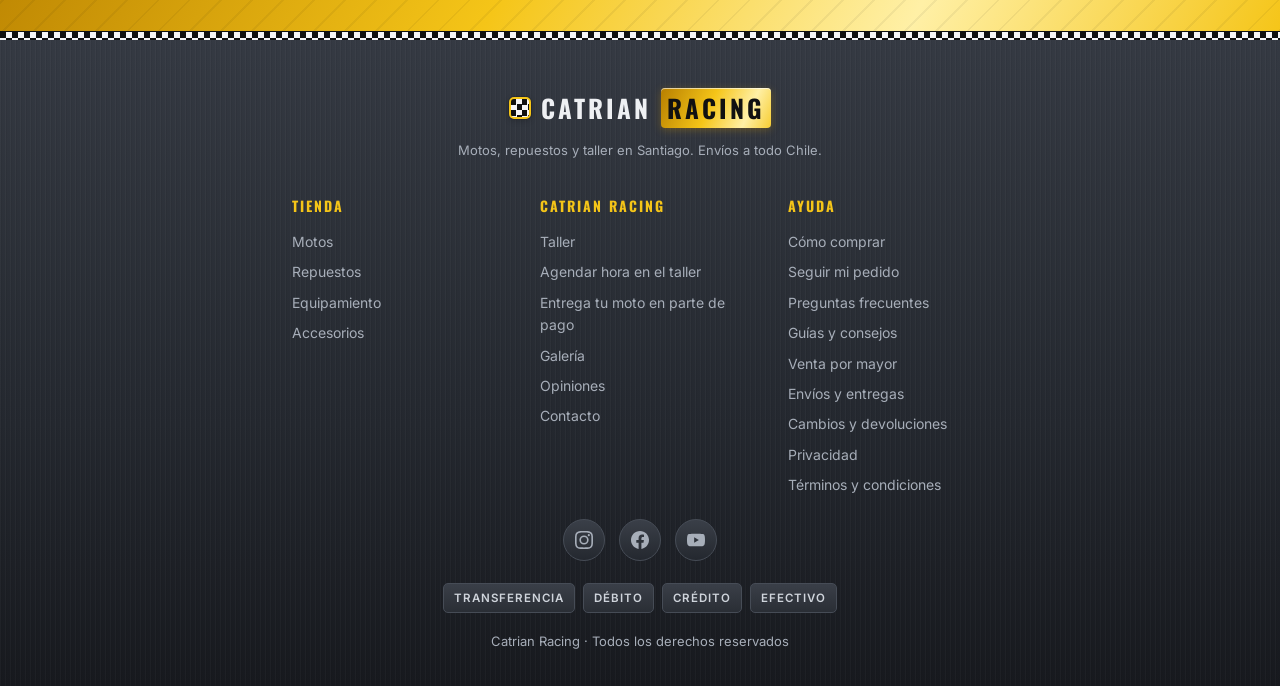
==== commit 428087de: "Revisión completa: seguridad, errores y mejoras visuales Seguridad - Cabeceras de seguridad (CSP, an" ====
--- a/index.html
+++ b/index.html
@@ -79,7 +79,7 @@
     </header>
 
     <section id="inicio" class="hero">
-        <img class="hero-bg" src="https://loremflickr.com/1600/900/motorcycle,racing?lock=1" alt="" onerror="this.remove()">
+        <img class="hero-bg" src="img/portada.svg" alt="" fetchpriority="high">
         <div class="hero-shade" aria-hidden="true"></div>
         <div class="hero-lines" aria-hidden="true"></div>
         <div class="hero-glow" aria-hidden="true"></div>
@@ -92,7 +92,7 @@
             <h1>Bienvenido a <span class="accent">Catrian Racing</span></h1>
             <p>Venta de motos y repuestos, mantención y preparación. Todo bajo un mismo techo.</p>
             <div class="hero-cta">
-                <a href="https://wa.me/56936621284?text=Hola%2C%20quiero%20agendar%20una%20visita%20al%20taller" target="_blank" rel="noopener" class="btn btn-primary">Agendar visita</a>
+                <a href="#agendar" class="btn btn-primary">Agendar hora en el taller</a>
                 <a href="#tienda" class="btn btn-ghost">Ir a la tienda</a>
             </div>
         </div>
@@ -140,19 +140,19 @@
     <section class="collections" aria-label="Colecciones">
         <div class="container collections-grid">
             <a href="#c/Motos" class="collection">
-                <img src="https://live.staticflickr.com/2315/1961611743_74c76f78f8.jpg" alt="" loading="lazy" onerror="this.remove()">
+                <img src="img/productos/moto-naked.svg" alt="" loading="lazy" class="col-svg">
                 <span class="collection-label">Motos <em>Cotiza la tuya →</em></span>
             </a>
             <a href="#c/Repuestos" class="collection">
-                <img src="https://live.staticflickr.com/4044/4381533356_0afbaa8402_b.jpg" alt="" loading="lazy" onerror="this.remove()">
+                <img src="img/productos/kit-arrastre.svg" alt="" loading="lazy" class="col-svg">
                 <span class="collection-label">Repuestos <em>Stock real →</em></span>
             </a>
             <a href="#c/Equipamiento" class="collection">
-                <img src="img/productos/casco.svg" alt="" loading="lazy" class="col-svg" onerror="this.remove()">
+                <img src="img/productos/casco.svg" alt="" loading="lazy" class="col-svg">
                 <span class="collection-label">Equipamiento <em>Cascos y más →</em></span>
             </a>
             <a href="#c/Accesorios" class="collection">
-                <img src="img/productos/escape.svg" alt="" loading="lazy" class="col-svg" onerror="this.remove()">
+                <img src="img/productos/escape.svg" alt="" loading="lazy" class="col-svg">
                 <span class="collection-label">Accesorios <em>Personaliza →</em></span>
             </a>
         </div>
@@ -182,7 +182,7 @@
             <div class="shop-toolbar">
                 <label class="shop-search">
                     <svg viewBox="0 0 24 24" fill="none" stroke="currentColor" stroke-width="2" stroke-linecap="round" stroke-linejoin="round" aria-hidden="true"><circle cx="11" cy="11" r="7"/><path d="M20 20l-3.5-3.5"/></svg>
-                    <input type="search" id="shop-search" placeholder="Buscar por producto, marca, medida o código..." aria-label="Buscar productos" autocomplete="off" role="combobox" aria-expanded="false" aria-controls="search-suggest" aria-autocomplete="list">
+                    <input type="search" id="shop-search" placeholder="Busca repuesto, marca o medida" aria-label="Buscar productos" autocomplete="off" role="combobox" aria-expanded="false" aria-controls="search-suggest" aria-autocomplete="list">
                     <div class="search-suggest" id="search-suggest" role="listbox" aria-label="Sugerencias" hidden></div>
                 </label>
                 <select id="shop-brand" class="shop-select" aria-label="Filtrar por marca">
@@ -326,27 +326,27 @@
             <div class="gallery-wrap reveal">
                 <div class="gallery" id="gallery">
                     <figure class="gallery-item">
-                        <img src="https://loremflickr.com/800/600/motorcycle?lock=5" alt="Puesta a punto en pista" loading="lazy" onerror="this.remove()">
+                        <img src="img/escenas/pista.svg" alt="Puesta a punto en pista" loading="lazy" width="800" height="600">
                         <figcaption>Puesta a punto en pista</figcaption>
                     </figure>
                     <figure class="gallery-item">
-                        <img src="https://loremflickr.com/800/600/motorcycle?lock=6" alt="Cambio de neumáticos" loading="lazy" onerror="this.remove()">
+                        <img src="img/escenas/neumaticos.svg" alt="Cambio de neumáticos" loading="lazy" width="800" height="600">
                         <figcaption>Cambio de neumáticos</figcaption>
                     </figure>
                     <figure class="gallery-item">
-                        <img src="https://loremflickr.com/800/600/motorcycle?lock=7" alt="Revisión de frenos" loading="lazy" onerror="this.remove()">
+                        <img src="img/escenas/frenos.svg" alt="Revisión de frenos" loading="lazy" width="800" height="600">
                         <figcaption>Revisión de frenos</figcaption>
                     </figure>
                     <figure class="gallery-item">
-                        <img src="https://loremflickr.com/800/600/motorcycle?lock=8" alt="Moto lista para entrega" loading="lazy" onerror="this.remove()">
+                        <img src="img/escenas/entrega.svg" alt="Moto lista para entrega" loading="lazy" width="800" height="600">
                         <figcaption>Moto lista para entrega</figcaption>
                     </figure>
                     <figure class="gallery-item">
-                        <img src="https://loremflickr.com/800/600/motorcycle?lock=9" alt="Detalle y pulido" loading="lazy" onerror="this.remove()">
+                        <img src="img/escenas/pulido.svg" alt="Detalle y pulido" loading="lazy" width="800" height="600">
                         <figcaption>Detalle y pulido</figcaption>
                     </figure>
                     <figure class="gallery-item">
-                        <img src="https://loremflickr.com/800/600/motorcycle?lock=10" alt="Preparación de motor" loading="lazy" onerror="this.remove()">
+                        <img src="img/escenas/motor.svg" alt="Preparación de motor" loading="lazy" width="800" height="600">
                         <figcaption>Preparación de motor</figcaption>
                     </figure>
                 </div>
@@ -749,6 +749,7 @@
             <p class="done-ref">Pedido <strong id="done-ref"></strong></p>
             <p class="done-track">Guarda este número: con él y los últimos 4 dígitos de tu teléfono puedes ver el estado de tu pedido.</p>
             <a href="#seguimiento" class="btn btn-primary" id="done-track">Seguir mi pedido</a>
+            <a href="#" class="btn btn-ghost" id="done-wa" target="_blank" rel="noopener">Abrir WhatsApp de nuevo</a>
             <button type="button" class="btn btn-ghost" data-close-cart>Seguir comprando</button>
         </div>
     </aside>
@@ -997,203 +998,10 @@
         <svg viewBox="0 0 24 24" fill="none" stroke="currentColor" stroke-width="2.4" stroke-linecap="round" stroke-linejoin="round" aria-hidden="true"><path d="M18 15l-6-6-6 6"/></svg>
     </button>
 
+    <script src="site.js" defer></script>
     <script src="supabase-config.js" defer></script>
     <script src="store.js" defer></script>
     <script src="fx.js" defer></script>
-    <script>
-        (function () {
-            var root = document.documentElement;
-
-            if ('IntersectionObserver' in window) {
-                var revealObserver = new IntersectionObserver(function (entries) {
-                    entries.forEach(function (entry) {
-                        if (entry.isIntersecting) {
-                            entry.target.classList.add('visible');
-                            revealObserver.unobserve(entry.target);
-                        }
-                    });
-                }, { threshold: 0.15 });
-                document.querySelectorAll('.reveal').forEach(function (el) {
-                    revealObserver.observe(el);
-                });
-
-                var sections = document.querySelectorAll('section[id]');
-                var navLinks = document.querySelectorAll('.nav a');
-                var spy = new IntersectionObserver(function (entries) {
-                    entries.forEach(function (entry) {
-                        if (entry.isIntersecting) {
-                            navLinks.forEach(function (link) {
-                                link.classList.toggle('active', link.getAttribute('href') === '#' + entry.target.id);
-                            });
-                        }
-                    });
-                }, { rootMargin: '-40% 0px -55% 0px' });
-                sections.forEach(function (section) {
-                    spy.observe(section);
-                });
-
-                var statObserver = new IntersectionObserver(function (entries) {
-                    entries.forEach(function (entry) {
-                        if (!entry.isIntersecting) return;
-                        statObserver.unobserve(entry.target);
-                        var el = entry.target;
-                        var target = parseInt(el.dataset.count, 10);
-                        var suffix = el.dataset.suffix || '';
-                        var duration = 1600;
-                        var start = null;
-                        function step(now) {
-                            if (start === null) start = now;
-                            var progress = Math.min((now - start) / duration, 1);
-                            var eased = 1 - Math.pow(1 - progress, 3);
-                            el.textContent = Math.round(target * eased).toLocaleString('es-CL') + suffix;
-                            if (progress < 1) requestAnimationFrame(step);
-                        }
-                        requestAnimationFrame(step);
-                    });
-                }, { threshold: 0.4 });
-                document.querySelectorAll('.stat-num').forEach(function (el) {
-                    statObserver.observe(el);
-                });
-            } else {
-                document.querySelectorAll('.reveal').forEach(function (el) {
-                    el.classList.add('visible');
-                });
-            }
-
-            var gallery = document.getElementById('gallery');
-            var prev = document.getElementById('gallery-prev');
-            var next = document.getElementById('gallery-next');
-            if (gallery && prev && next) {
-                var autoTimer = null;
-                var reducedMotion = window.matchMedia && window.matchMedia('(prefers-reduced-motion: reduce)').matches;
-
-                function galleryStep() {
-                    var item = gallery.querySelector('.gallery-item');
-                    return item ? item.offsetWidth + 18 : 340;
-                }
-
-                function move(direction) {
-                    var step = galleryStep();
-                    var maxScroll = gallery.scrollWidth - gallery.clientWidth;
-                    if (direction > 0) {
-                        if (gallery.scrollLeft >= maxScroll - 4) {
-                            gallery.scrollTo({ left: 0, behavior: 'auto' });
-                        } else {
-                            gallery.scrollBy({ left: Math.min(step, maxScroll - gallery.scrollLeft), behavior: 'smooth' });
-                        }
-                    } else if (gallery.scrollLeft <= 4) {
-                        gallery.scrollTo({ left: maxScroll, behavior: 'auto' });
-                    } else {
-                        gallery.scrollBy({ left: -step, behavior: 'smooth' });
-                    }
-                }
-
-                function startAuto() {
-                    if (!reducedMotion && autoTimer === null) {
-                        autoTimer = setInterval(function () {
-                            move(1);
-                        }, 3000);
-                    }
-                }
-
-                function stopAuto() {
-                    if (autoTimer !== null) {
-                        clearInterval(autoTimer);
-                        autoTimer = null;
-                    }
-                }
-
-                prev.addEventListener('click', function () {
-                    stopAuto();
-                    move(-1);
-                });
-                next.addEventListener('click', function () {
-                    stopAuto();
-                    move(1);
-                });
-                gallery.addEventListener('mouseenter', stopAuto);
-                gallery.addEventListener('mouseleave', startAuto);
-                startAuto();
-            }
-
-            var form = document.getElementById('quote-form');
-            if (form) {
-                form.addEventListener('submit', function (e) {
-                    e.preventDefault();
-                    var nombre = form.nombre.value.trim();
-                    var servicio = form.servicio.value;
-                    var mensaje = form.mensaje.value.trim();
-                    var texto = 'Hola Catrian Racing!';
-                    if (nombre) texto += ' Soy ' + nombre + '.';
-                    texto += ' Me interesa: ' + servicio + '.';
-                    if (mensaje) texto += ' ' + mensaje;
-                    window.open('https://wa.me/56936621284?text=' + encodeURIComponent(texto), '_blank');
-                });
-            }
-
-            // Acceso oculto al administrador: mantener presionado el logo 2 s o 5 clics seguidos.
-            var logo = document.getElementById('logo');
-            if (logo) {
-                var pressTimer = null;
-                var clicks = 0;
-                var clickTimer = null;
-                var goAdmin = function () { window.location.href = 'admin.html'; };
-                var cancelPress = function () {
-                    clearTimeout(pressTimer);
-                    pressTimer = null;
-                };
-                logo.addEventListener('pointerdown', function () {
-                    cancelPress();
-                    pressTimer = setTimeout(goAdmin, 2000);
-                });
-                ['pointerup', 'pointerleave', 'pointercancel'].forEach(function (type) {
-                    logo.addEventListener(type, cancelPress);
-                });
-                logo.addEventListener('contextmenu', function (e) { e.preventDefault(); });
-                logo.addEventListener('click', function () {
-                    clicks += 1;
-                    clearTimeout(clickTimer);
-                    clickTimer = setTimeout(function () { clicks = 0; }, 1500);
-                    if (clicks >= 5) goAdmin();
-                });
-            }
-
-            var menuBtn = document.getElementById('menu-btn');
-            var mainNav = document.getElementById('main-nav');
-            if (menuBtn && mainNav) {
-                menuBtn.addEventListener('click', function () {
-                    var open = mainNav.classList.toggle('open');
-                    menuBtn.setAttribute('aria-expanded', open ? 'true' : 'false');
-                });
-                mainNav.addEventListener('click', function (e) {
-                    if (e.target.closest('a')) {
-                        mainNav.classList.remove('open');
-                        menuBtn.setAttribute('aria-expanded', 'false');
-                    }
-                });
-            }
-
-            var newsletter = document.getElementById('newsletter-form');
-            if (newsletter) {
-                newsletter.addEventListener('submit', function (e) {
-                    e.preventDefault();
-                    var texto = 'Hola Catrian Racing! Soy ' + newsletter.name.value.trim() + ' y quiero recibir sus ofertas por WhatsApp.';
-                    window.open('https://wa.me/56936621284?text=' + encodeURIComponent(texto), '_blank');
-                    newsletter.reset();
-                });
-            }
-
-            var toTop = document.getElementById('to-top');
-            if (toTop) {
-                window.addEventListener('scroll', function () {
-                    toTop.classList.toggle('show', window.scrollY > 400);
-                }, { passive: true });
-                toTop.addEventListener('click', function () {
-                    window.scrollTo({ top: 0, behavior: 'smooth' });
-                });
-            }
-        })();
-    </script>
 
 </body>
 </html>
